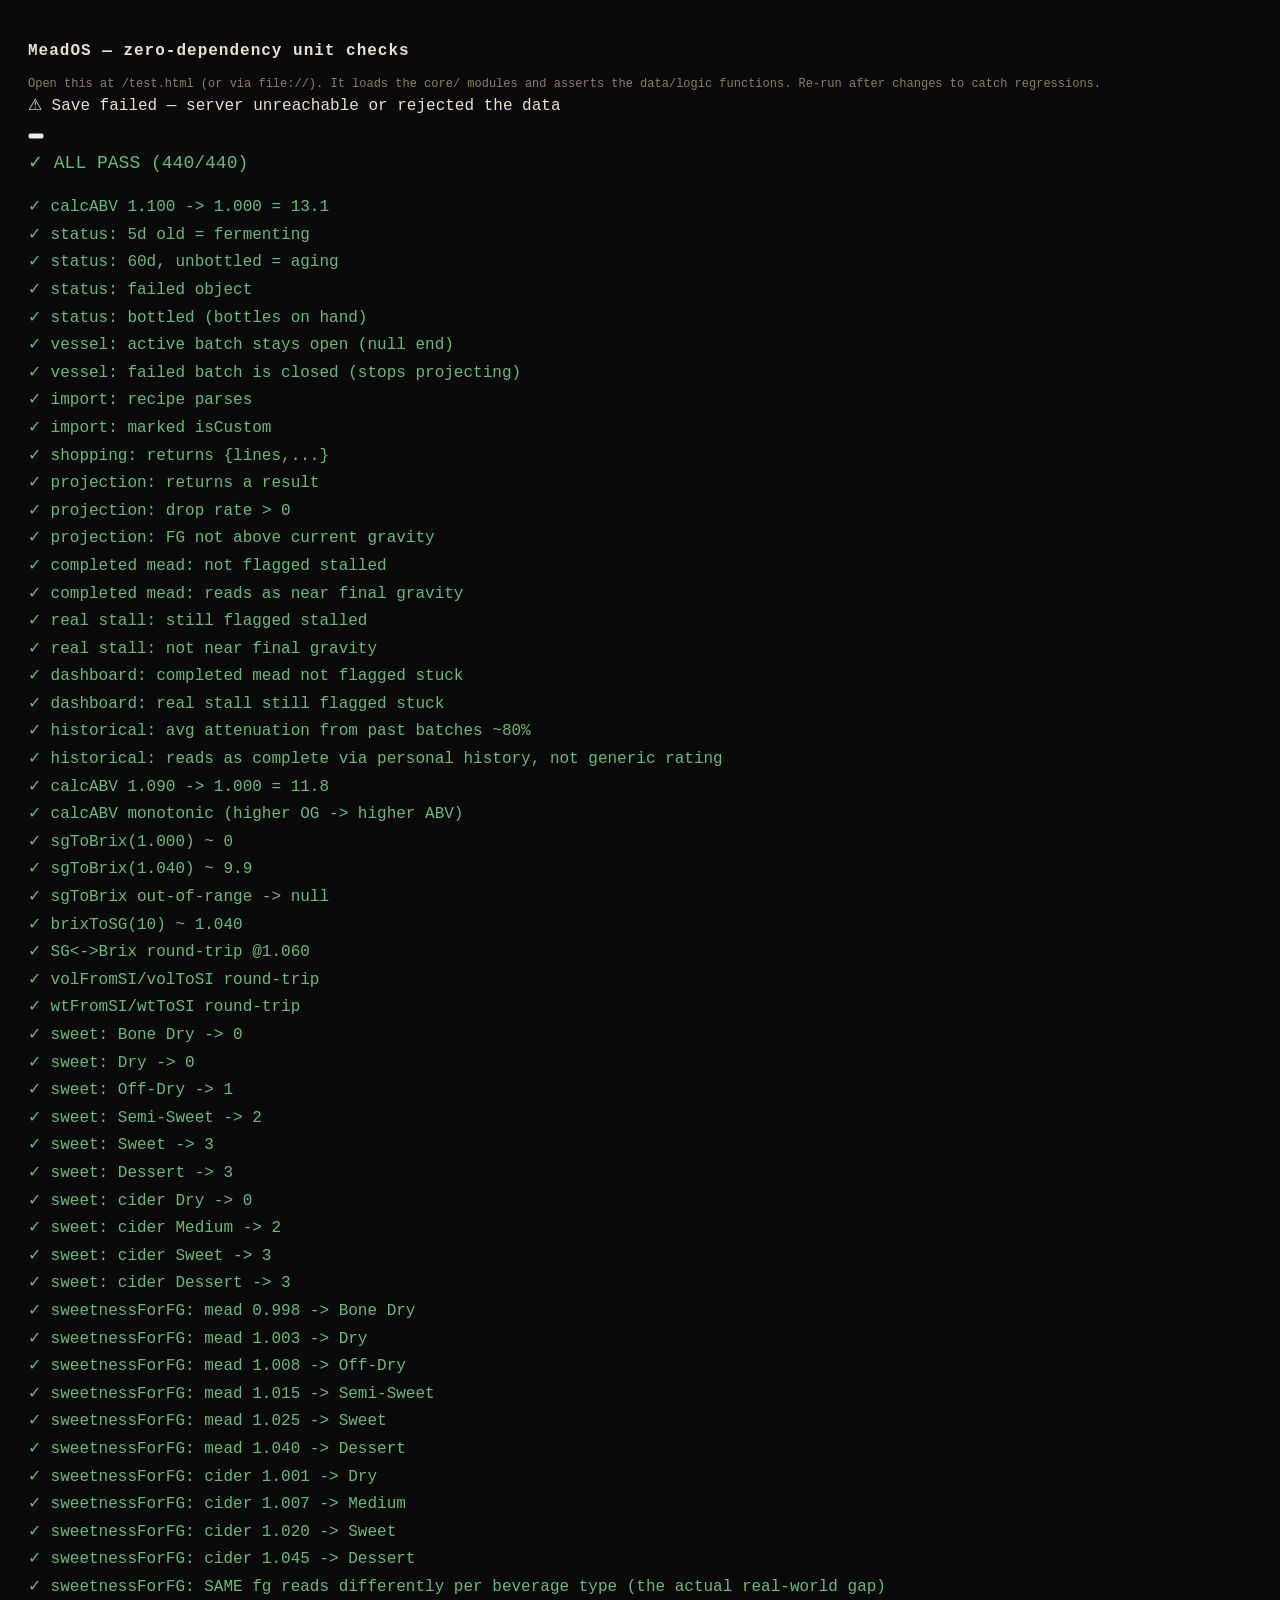
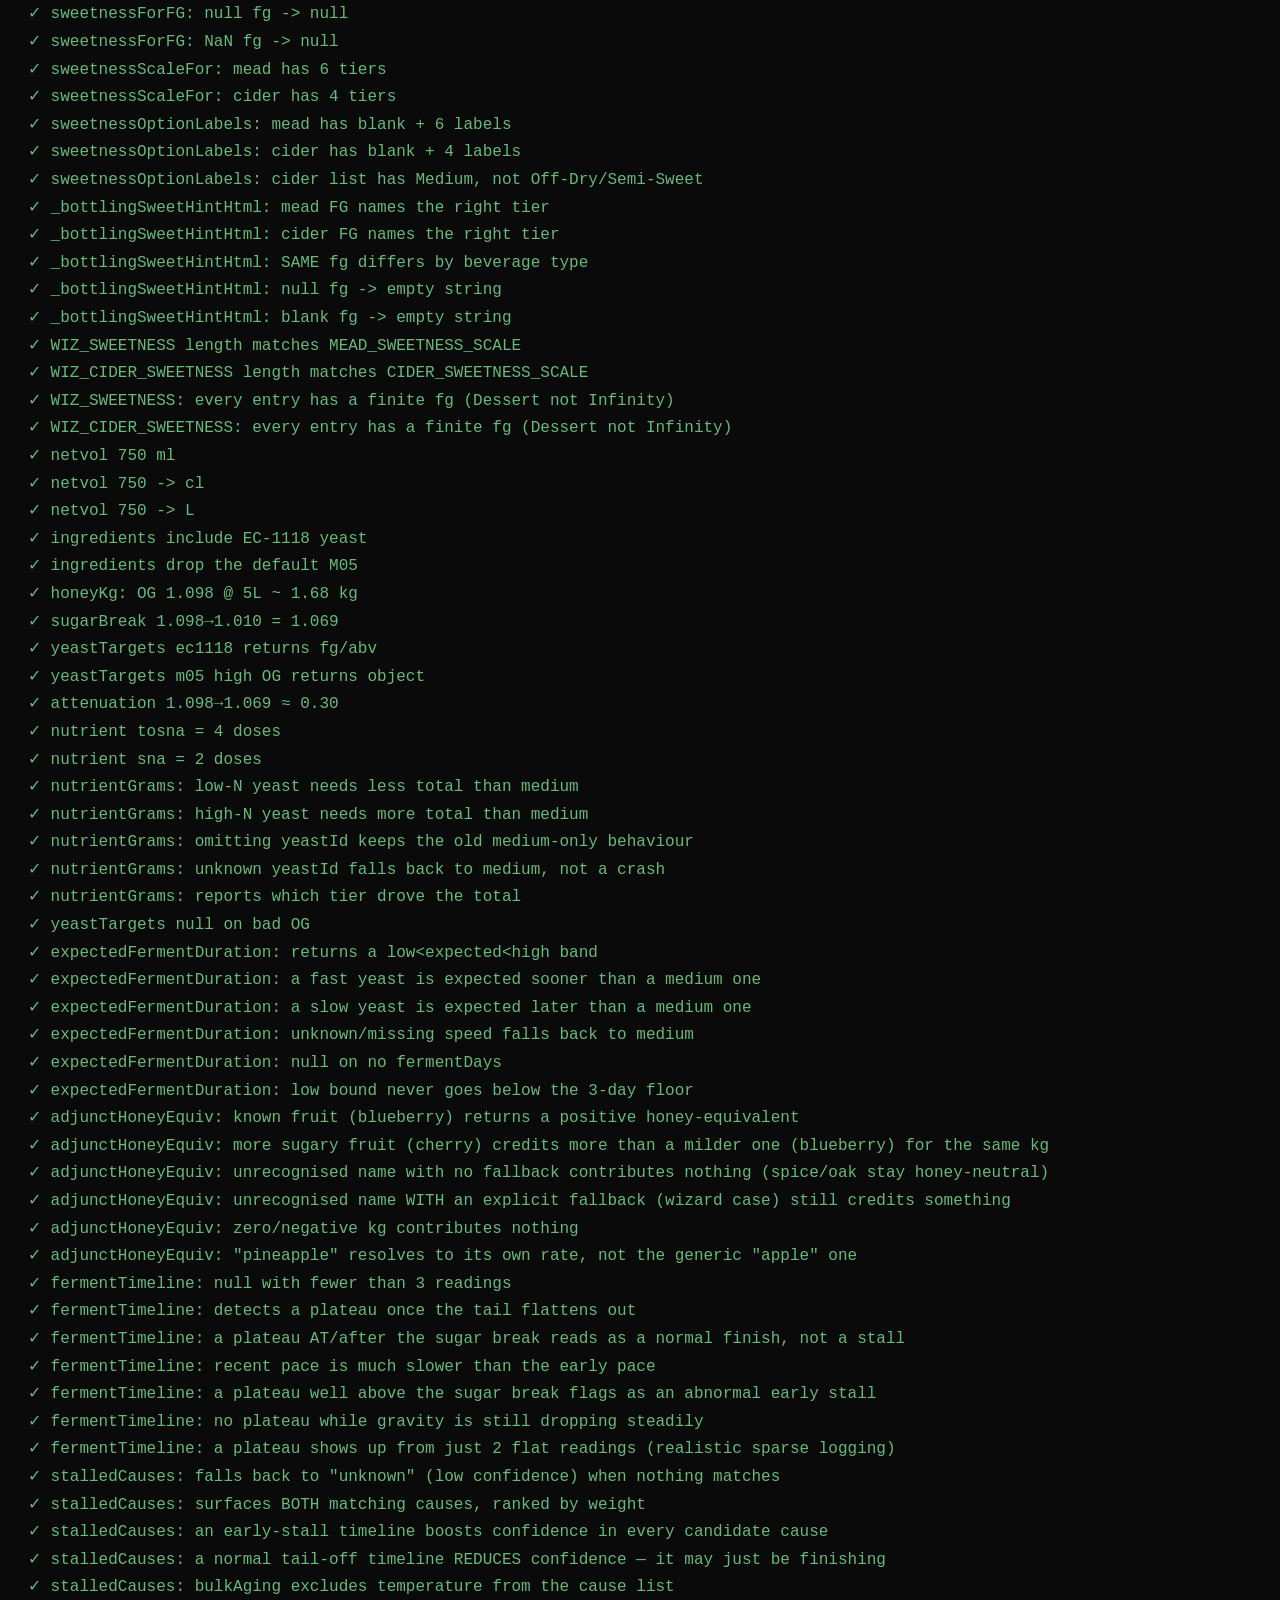
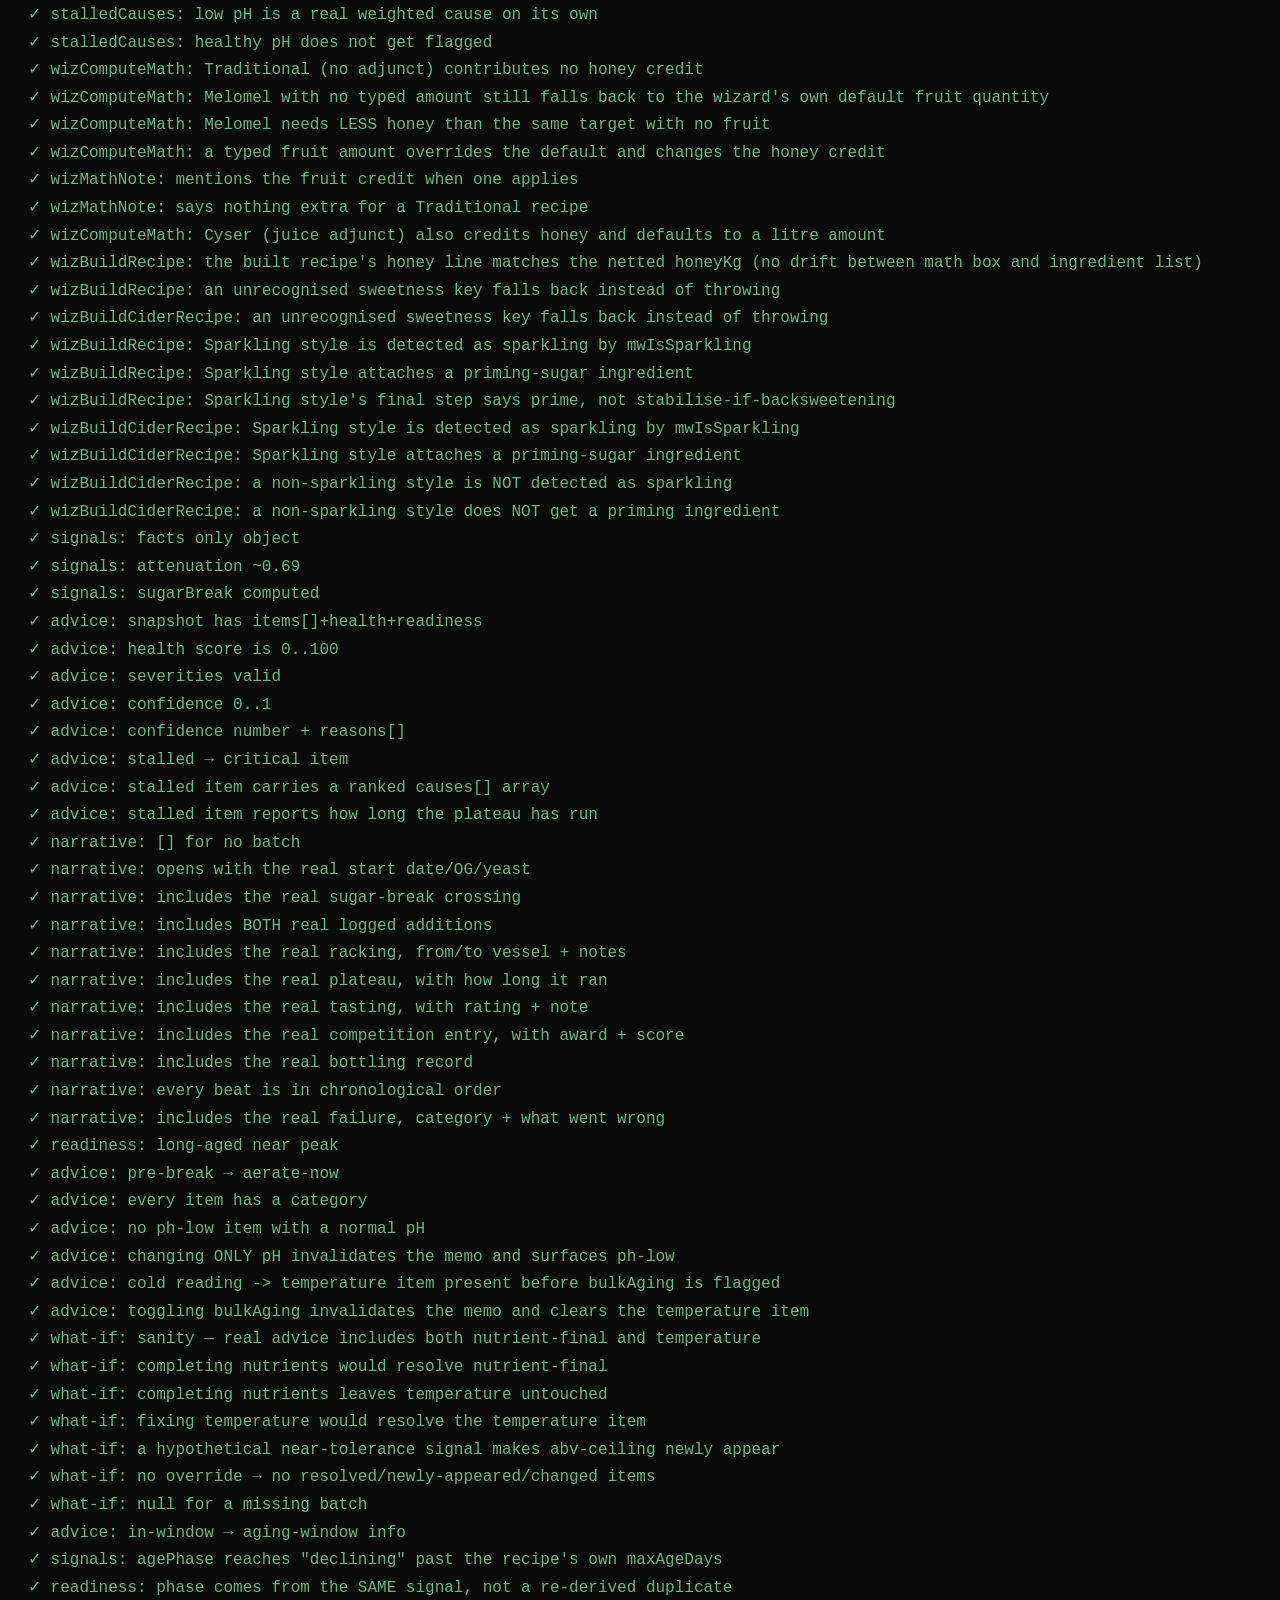
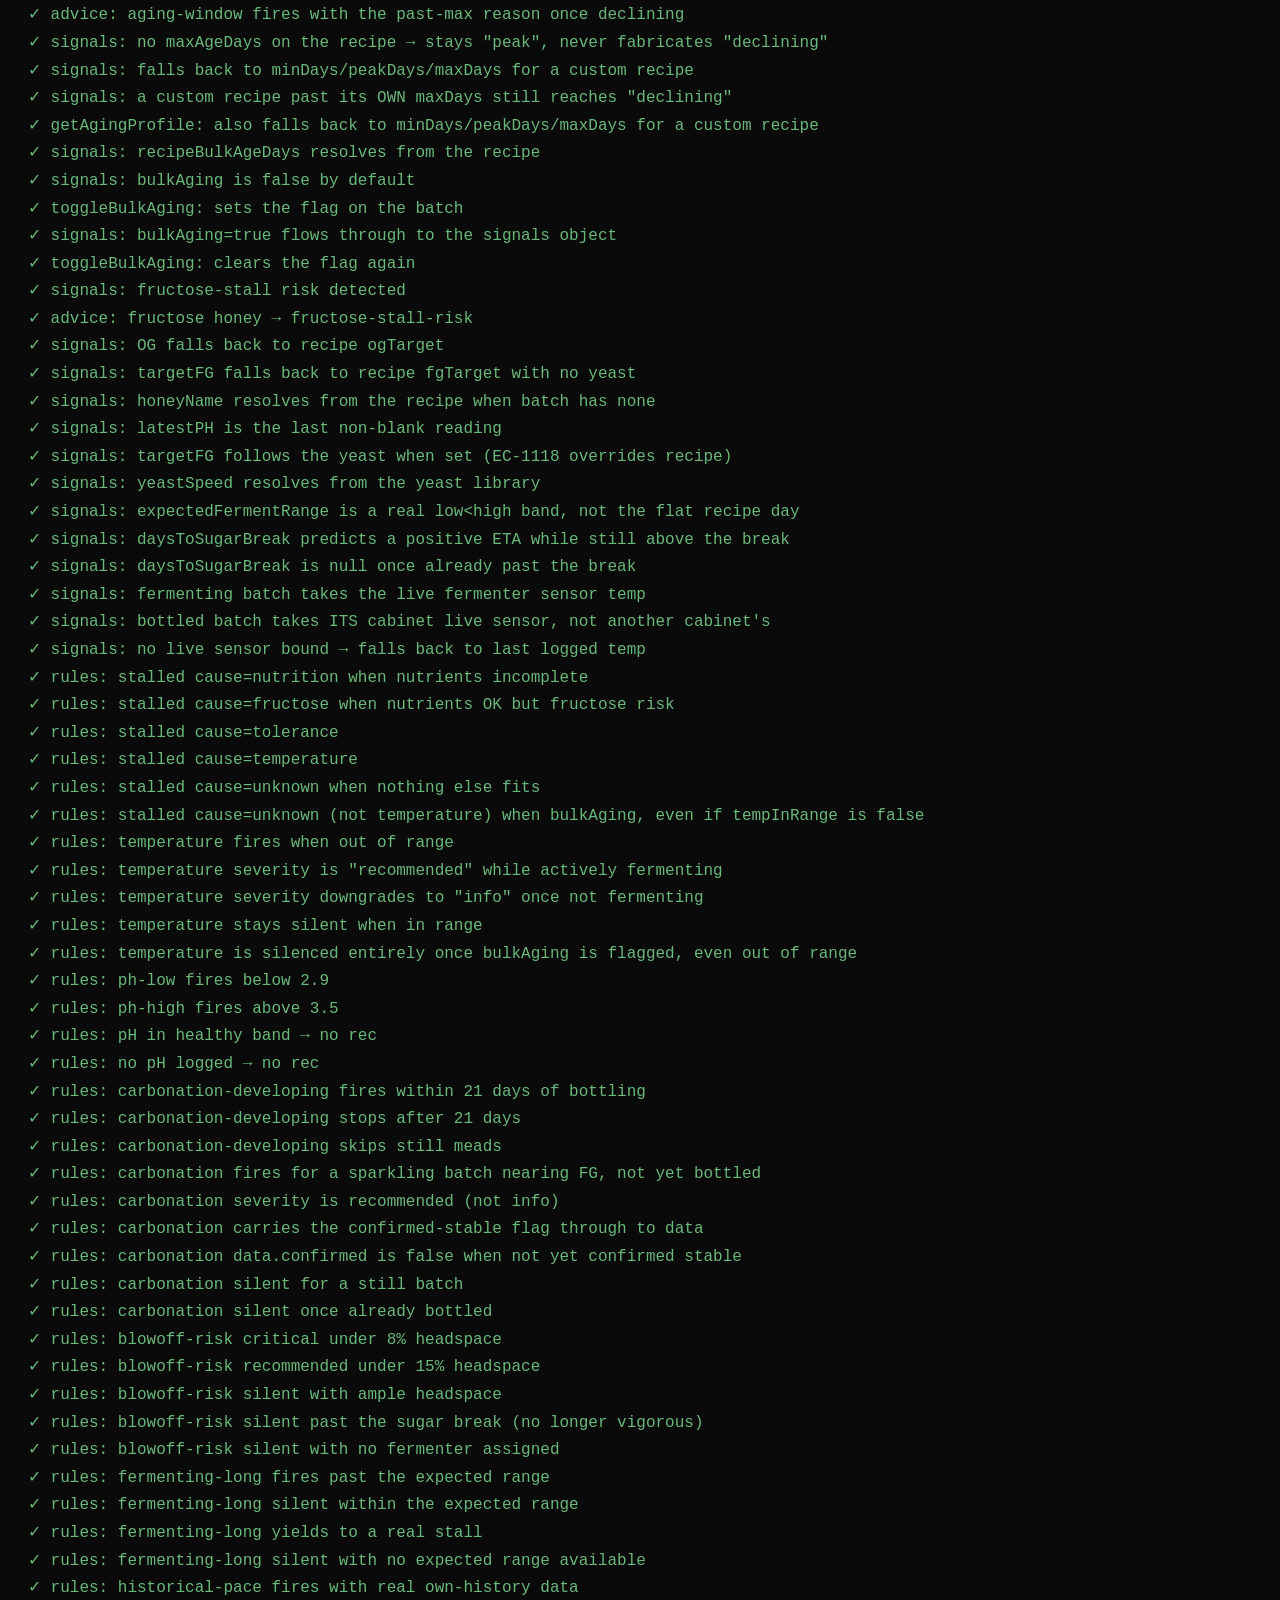
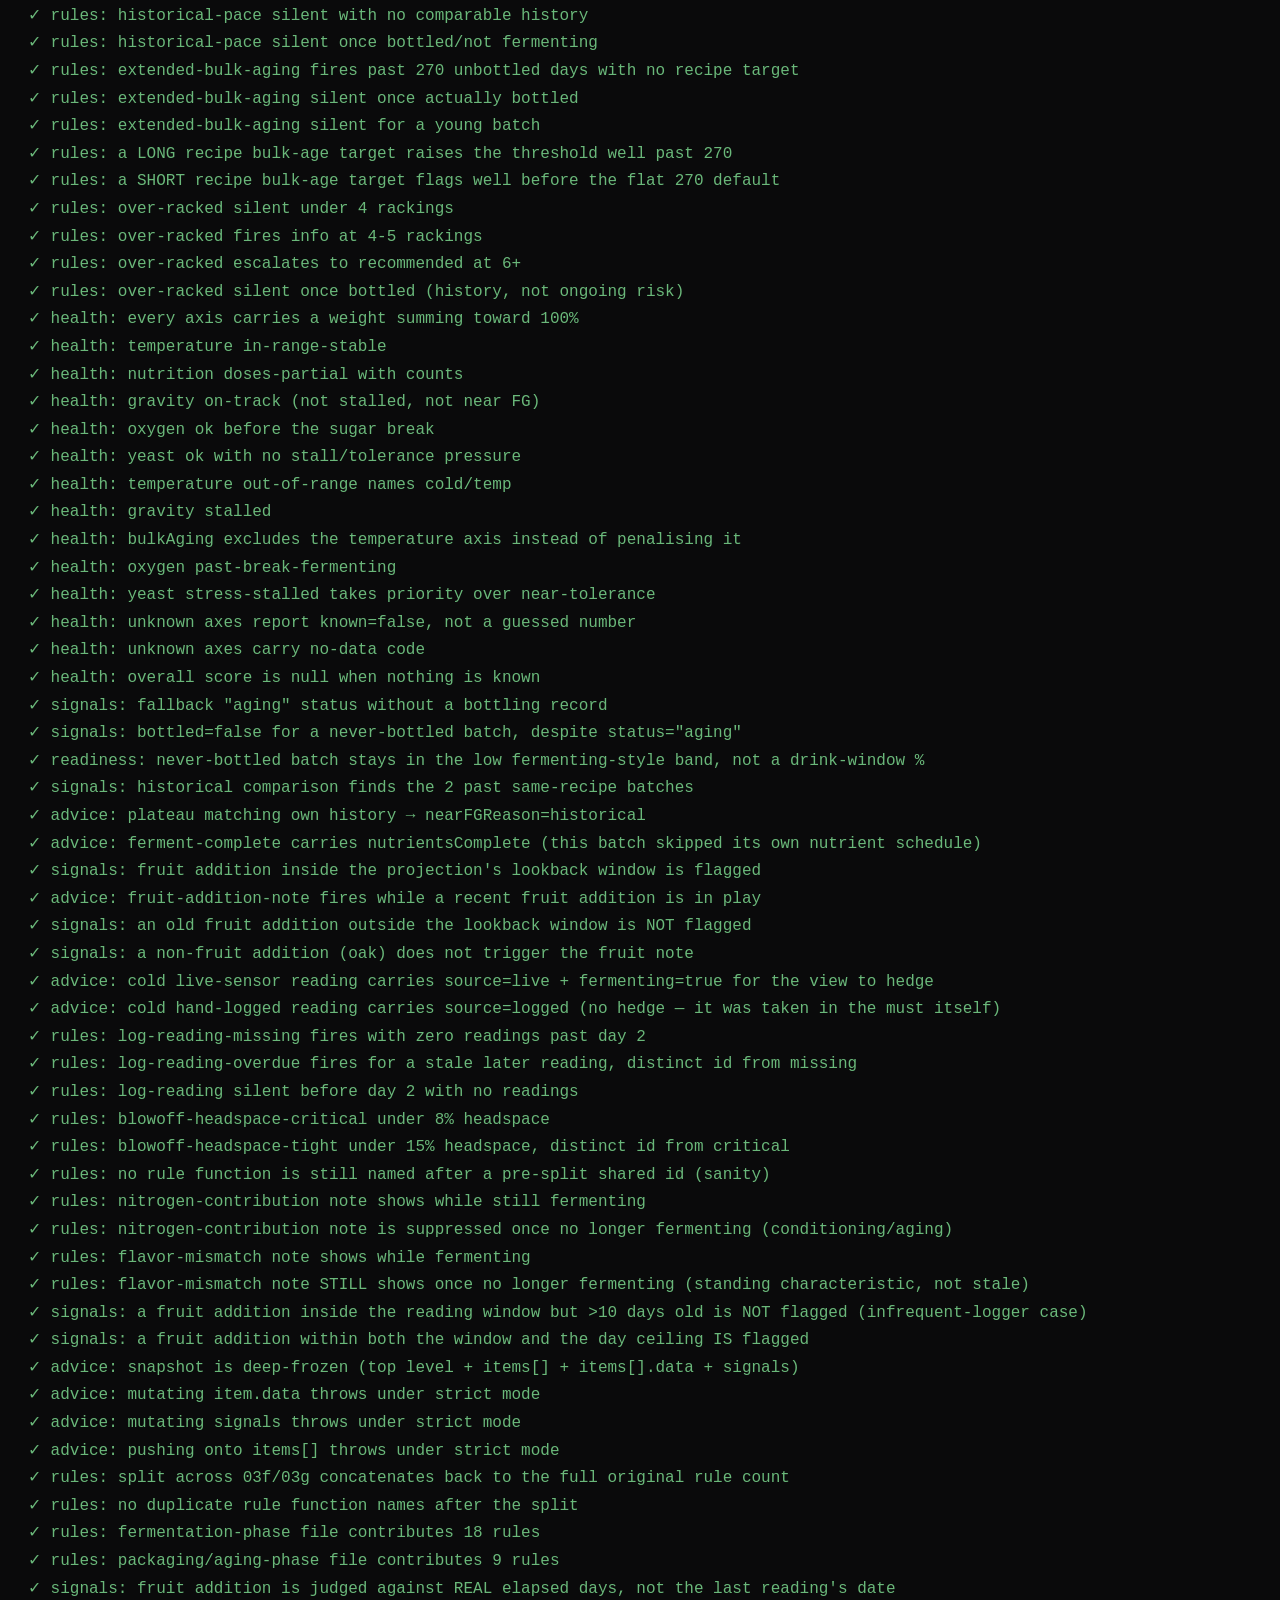
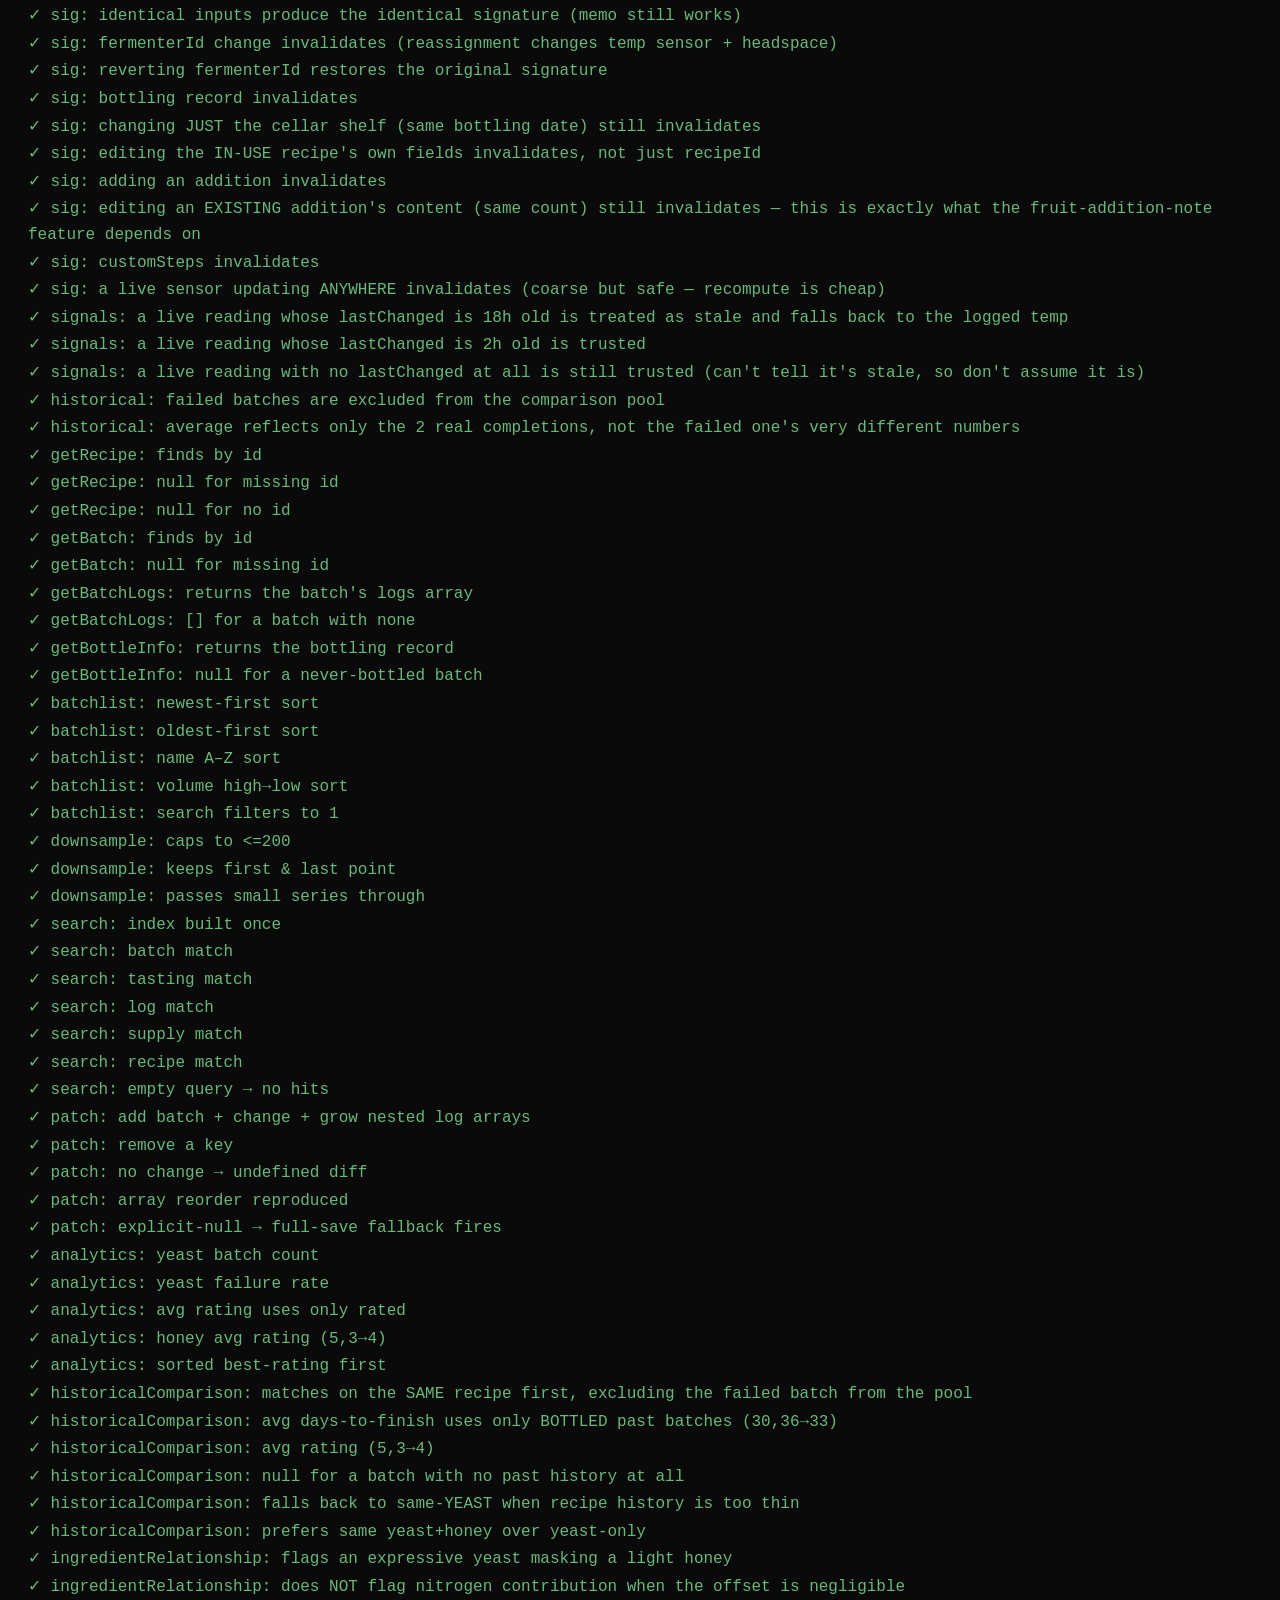
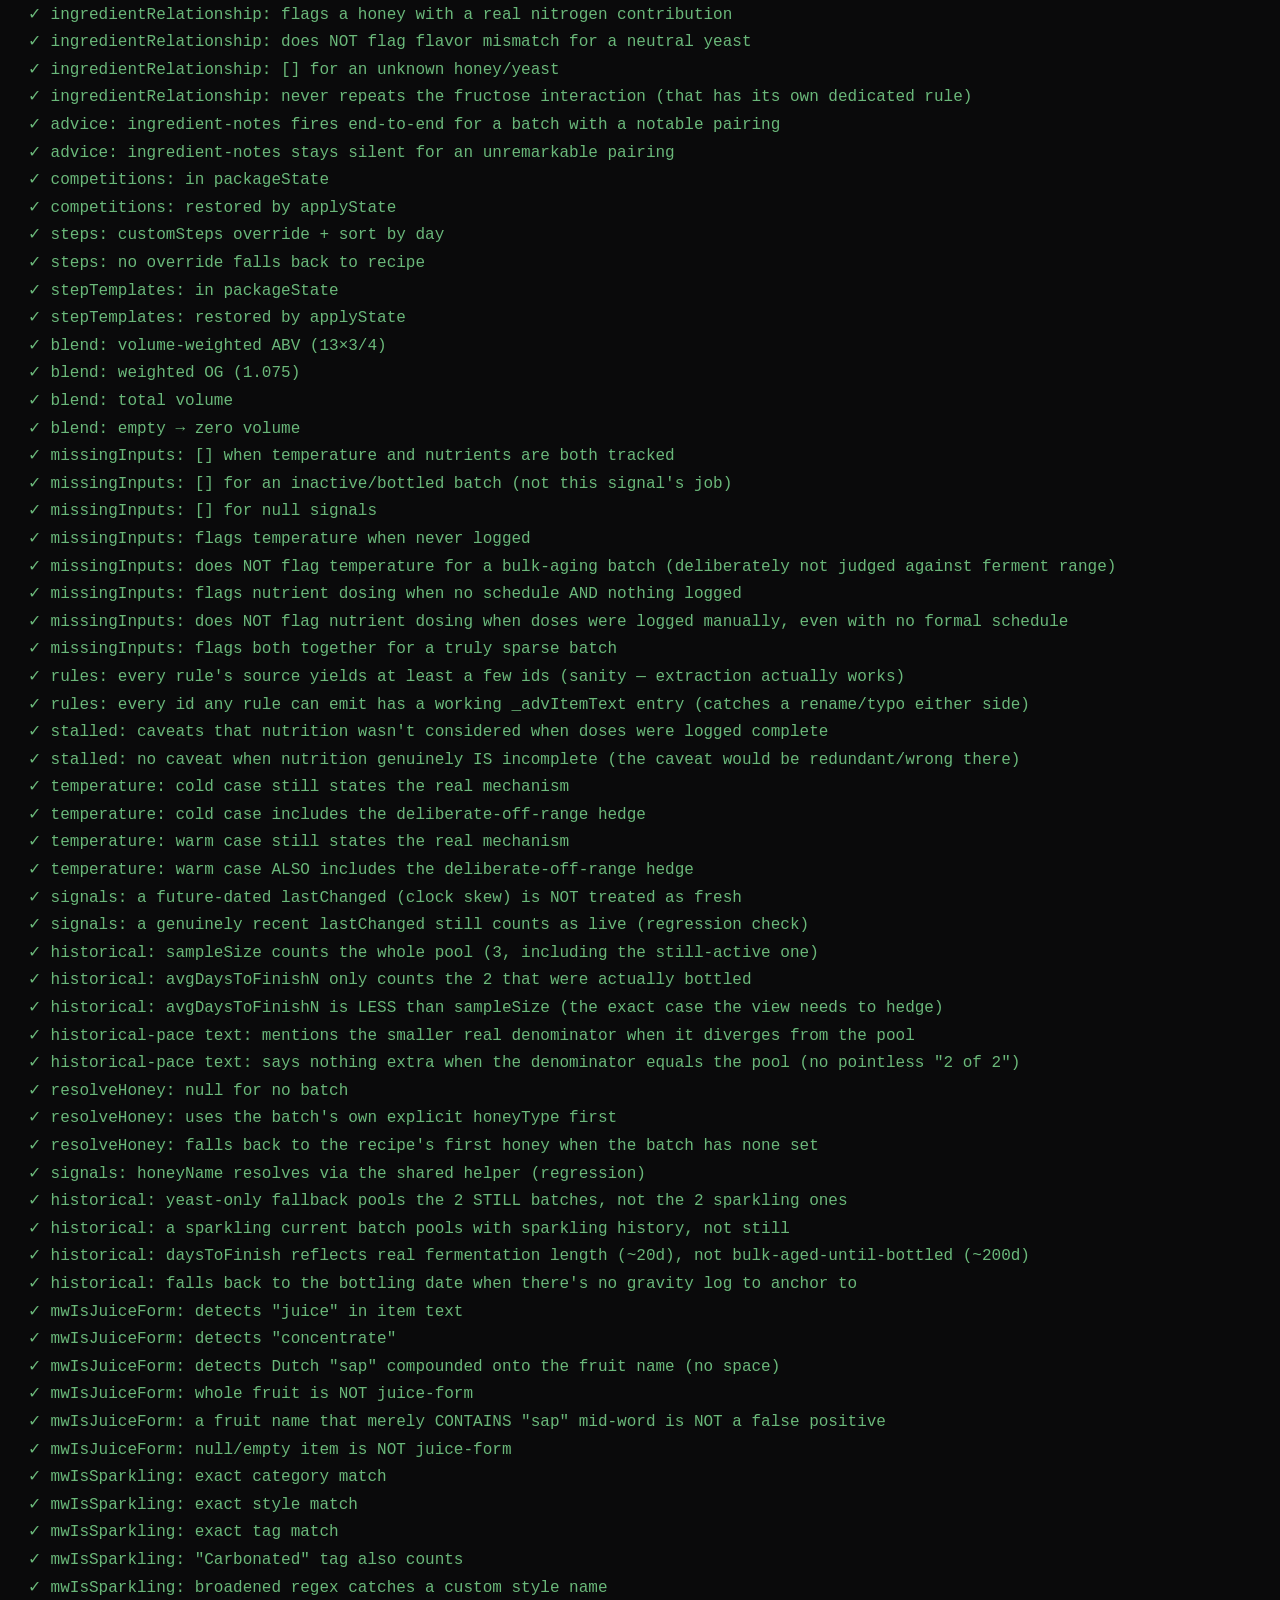
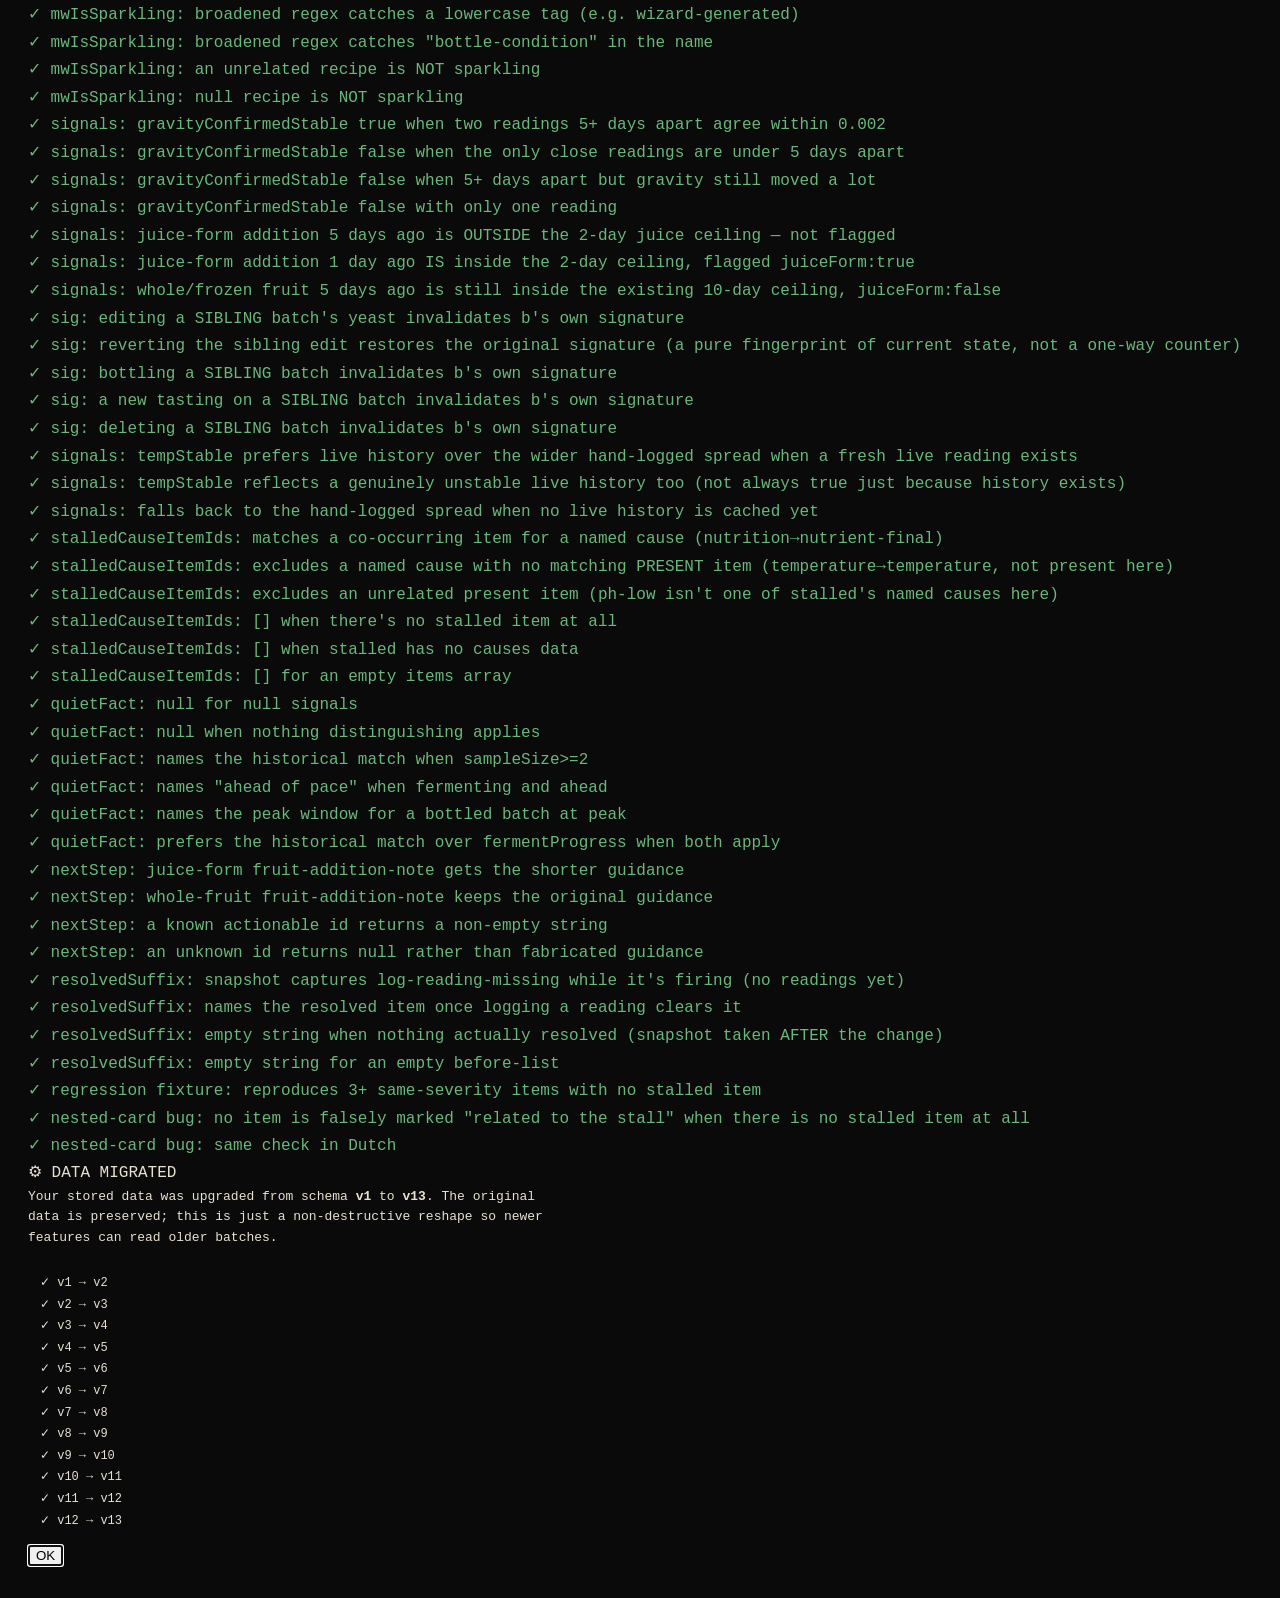
==== test.html @ 93ffce11 "2026-07-13: wording calibration, sweetness-scale rebuild, batch-info integration, sparkling safety F" ====
<!doctype html>
<html lang="en">
<head>
<meta charset="utf-8">
<title>MeadOS — unit checks</title>
<style>
  body{font-family:'JetBrains Mono',monospace;background:#0a0a0b;color:#e8e0d0;padding:20px;line-height:1.6}
  h1{font-size:16px;letter-spacing:1px}
  .pass{color:#6ab87a}
  .fail{color:#c05050;font-weight:bold}
  #summary{font-size:18px;margin:4px 0 16px}
  .muted{color:#8a7d66;font-size:12px}
  #results div{padding:1px 0}
</style>
</head>
<body>
<h1>MeadOS — zero-dependency unit checks</h1>
<div class="muted">Open this at <code>/test.html</code> (or via file://). It loads the <code>core/</code> modules and asserts the data/logic functions. Re-run after changes to catch regressions.</div>

<!-- Minimal DOM skeleton so app.js init()/renderMain() don't crash on load. -->
<div id="app" style="display:none">
  <div id="topbar"><div id="topbar-crest"></div><div id="topbar-date"></div><div id="sync-badge"></div></div>
  <div id="sidebar"><div id="sidebar-batches"></div></div>
  <div id="main"></div>
</div>
<div id="toast"></div>
<button id="quick-log-fab"></button>

<div id="summary"></div>
<div id="results"></div>

<!-- The app is served as ordered modules under core/ (the old /app.js bundle is gone). -->
<script src="/chart.umd.js"></script>
<script src="/core/data/data-libraries.js"></script>
<script src="/core/data/data-recipes.js"></script>
<script src="/core/data/data-recipes-nl.js"></script>
<script src="/core/data/data-libraries-nl.js"></script>
<script src="/core/data/data-recipe-steps-nl.js"></script>
<script src="/core/data/data-recipe-ingredients-nl.js"></script>
<script src="/core/data/data-yeast-nl.js"></script>
<script src="/core/data/data-nutrient-nl.js"></script>
<script src="/core/data/data-honeyfit-nl.js"></script>
<script src="/core/data/data-recipe-guide-nl.js"></script>
<script src="/core/data/data-honeydetail-nl.js"></script>
<script src="/core/state/01-state.js"></script>
<script src="/core/state/i18n.js"></script>
<script src="/core/domain/02-honey-domain.js"></script>
<script src="/core/domain/03-brew-domain.js"></script>
<script src="/core/domain/03d-mead-model.js"></script>
<script src="/core/domain/03e-advisor.js"></script>
<script src="/core/domain/03f-advisor-rules-fermentation.js"></script>
<script src="/core/domain/03g-advisor-rules-packaging.js"></script>
<script src="/core/sync/04-server-ha.js"></script>
<script src="/core/domain/04b-bottle-helpers.js"></script>
<script src="/core/state/05-utils-nav.js"></script>
<script src="/core/views/06-views-batch.js"></script>
<script src="/core/views/07-views-recipe.js"></script>
<script src="/core/tools/08-tools.js"></script>
<script src="/core/tools/08-guide-scanner.js"></script>
<script src="/core/tools/08-search.js"></script>
<script src="/core/tools/08-record-pdf.js"></script>
<script src="/core/tools/08-beerxml.js"></script>
<script src="/core/tools/08-rehydration.js"></script>
<script src="/core/views/09-views-library.js"></script>
<script src="/core/views/10-cellar.js"></script>
<script src="/core/labels/10b-labels-print.js"></script>
<script src="/core/views/10c-compare.js"></script>
<script src="/core/views/10d-supplies.js"></script>
<script src="/core/views/10e-cellar-misc.js"></script>
<script src="/core/features/11-alerts.js"></script>
<script src="/core/features/11-schedule.js"></script>
<script src="/core/views/11-year-review.js"></script>
<script src="/core/features/11-recipe-designer.js"></script>
<script src="/core/features/11-tasting-exports.js"></script>
<script src="/core/features/11-ha-additions-temp.js"></script>
<script src="/core/views/12-troubleshoot.js"></script>
<script src="/core/views/12-troubleshoot-nl.js"></script>
<script src="/core/views/12-offflavor-nl.js"></script>
<script src="/core/views/12-insights.js"></script>
<script src="/core/views/12-advisor.js"></script>
<script src="/core/features/12-tasting-analysis.js"></script>
<script src="/core/features/12-records.js"></script>
<script src="/core/tools/12-blending-yeast.js"></script>
<script src="/core/features/12-gift-bottling.js"></script>
<script src="/core/labels/13-label-designer.js"></script>
<script src="/core/share/13-media-ha-ws.js"></script>
<script src="/core/labels/13-image-upload.js"></script>
<script src="/core/labels/13-misc-modals.js"></script>
<script src="/core/share/13-share.js"></script>
<script src="/core/labels/13-exports.js"></script>
<script src="/core/labels/13b-label-studio.js"></script>
<script src="/core/boot/14-schema.js"></script>
<script src="/core/boot/14-storage-budget.js"></script>
<script src="/core/boot/14-modals.js"></script>
<script src="/core/boot/14-bootstrap.js"></script>
<script>
(function(){
  var out=document.getElementById('results'), pass=0, fail=0;
  function isoAgo(n){return new Date(Date.now()-n*86400000).toISOString().slice(0,10);}
  function line(text,good,detail){
    var d=document.createElement('div');
    d.className=good?'pass':'fail';
    d.textContent=(good?'✓ ':'✗ ')+text+(good?'':'  — '+(detail||''));
    out.appendChild(d); good?pass++:fail++;
  }
  function ok(name,cond,detail){ line(name,!!cond,detail); }
  function eq(name,actual,expected){ line(name,actual===expected,'got '+JSON.stringify(actual)+', expected '+JSON.stringify(expected)); }

  // Known starting state (init()'s async loadData hasn't resolved yet, but we
  // reset explicitly so tests are deterministic regardless).
  APP.recipes=BUILTIN_RECIPES();
  APP.batches=[]; APP.logs={}; APP.bottling={}; APP.tastings={};
  APP.plannedBatches=[]; APP.supplies=[]; APP.celebrated={};

  // calcABV
  eq('calcABV 1.100 -> 1.000 = 13.1', calcABV(1.100,1.000), '13.1');

  // getBatchStatus lifecycle
  eq('status: 5d old = fermenting', getBatchStatus({id:'s1',startDate:isoAgo(5)}), 'fermenting');
  eq('status: 60d, unbottled = aging', getBatchStatus({id:'s2',startDate:isoAgo(60)}), 'aging');
  eq('status: failed object', getBatchStatus({id:'s4',failed:{category:'stuck'}}), 'failed');
  (function(){
    var b={id:'s3',startDate:isoAgo(100)};
    APP.bottling.s3={date:isoAgo(30),bottleCount:6,countsAtBottling:{750:6},locations:{cellar:{750:6}},fg:1.0};
    eq('status: bottled (bottles on hand)', getBatchStatus(b), 'bottled');
    delete APP.bottling.s3;
  })();

  // getBatchVesselHistory — the session regression (failed batches must close)
  (function(){
    APP.recipes=[{id:'r1',fermentDays:30}]; APP.bottling={}; APP.logs={};
    var active={id:'a1',recipeId:'r1',startDate:isoAgo(10),fermenterId:'f1'};
    var h=getBatchVesselHistory(active);
    eq('vessel: active batch stays open (null end)', h[h.length-1].endDate, null);
    var failed={id:'a2',recipeId:'r1',startDate:isoAgo(40),fermenterId:'f1',failed:{category:'stuck'}};
    APP.logs.a2=[{date:isoAgo(20),gravity:1.02}];
    var h2=getBatchVesselHistory(failed);
    ok('vessel: failed batch is closed (stops projecting)', h2[h2.length-1].endDate!=null, 'endDate='+h2[h2.length-1].endDate);
    APP.recipes=BUILTIN_RECIPES();
  })();

  // beerXMLToRecipe marks imports as custom (so they're deletable)
  (function(){
    var xml='<?xml version="1.0"?><RECIPES><RECIPE><NAME>T</NAME><TYPE>Mead</TYPE><OG>1.090</OG><FG>1.000</FG><BATCH_SIZE>5</BATCH_SIZE></RECIPE></RECIPES>';
    var r=beerXMLToRecipe(xml);
    ok('import: recipe parses', !!r, 'got null');
    ok('import: marked isCustom', !!(r&&r.isCustom));
  })();

  // computeShoppingNeeds smoke test
  (function(){
    var s=computeShoppingNeeds();
    ok('shopping: returns {lines,...}', s && typeof s==='object' && Array.isArray(s.lines));
  })();

  // projectFermentation from a descending gravity series
  (function(){
    APP.recipes=[{id:'r1',fgTarget:1.000,fermentDays:30}];
    var b={id:'p1',recipeId:'r1',startDate:isoAgo(10),og:1.100};
    APP.logs={p1:[{date:isoAgo(10),gravity:1.100},{date:isoAgo(5),gravity:1.050},{date:isoAgo(0),gravity:1.020}]};
    var p=projectFermentation(b);
    ok('projection: returns a result', !!p);
    ok('projection: drop rate > 0', p && p.ratePerDay>0, p?('rate='+p.ratePerDay):'null');
    ok('projection: FG not above current gravity', p && p.estFG<=1.020+1e-9, p?('estFG='+p.estFG):'null');
    APP.recipes=BUILTIN_RECIPES();
  })();

  // projectFermentation: a completed traditional mead (OG 1.120, M05) that
  // plateaus at 1.011 — above the naive recipe target, but well past the
  // sugar break — must read as done, not stalled (the ChatGPT false-positive
  // report this fixes: honey/yeast non-fermentables leave FG above the
  // calculated target even on a healthy, finished ferment).
  (function(){
    var b={id:'tm1',recipeId:null,startDate:isoAgo(18),og:1.120,yeast:'m05'};
    APP.logs={tm1:[
      {date:isoAgo(18),gravity:1.120},{date:isoAgo(12),gravity:1.070},{date:isoAgo(9),gravity:1.030},
      {date:isoAgo(6),gravity:1.011},{date:isoAgo(4),gravity:1.011},{date:isoAgo(2),gravity:1.011},{date:isoAgo(0),gravity:1.011}
    ]};
    var p=projectFermentation(b);
    ok('completed mead: not flagged stalled', p&&p.stalled===false, JSON.stringify(p));
    ok('completed mead: reads as near final gravity', p&&p.nearFG===true, JSON.stringify(p));
    delete APP.logs.tm1;
  })();

  // projectFermentation: a genuine early stall (plateaus BEFORE the sugar
  // break) must still be flagged — the fix above must not blunt real stalls.
  (function(){
    var b={id:'st1',recipeId:null,startDate:isoAgo(20),og:1.100,yeast:'m05'};
    APP.logs={st1:[
      {date:isoAgo(20),gravity:1.100},{date:isoAgo(14),gravity:1.085},{date:isoAgo(10),gravity:1.070},
      {date:isoAgo(7),gravity:1.070},{date:isoAgo(4),gravity:1.070},{date:isoAgo(0),gravity:1.070}
    ]};
    var p=projectFermentation(b);
    ok('real stall: still flagged stalled', p&&p.stalled===true, JSON.stringify(p));
    ok('real stall: not near final gravity', p&&p.nearFG===false, JSON.stringify(p));
    delete APP.logs.st1;
  })();

  // detectStuckFermentations (dashboard alert): must reuse the same fixed
  // signal, not its own flat recipe.fgTarget check — this was a 4th
  // independent copy of the same false-positive bug, live on the highest-
  // traffic page in the app (the dashboard shows it before anything else).
  (function(){
    APP.recipes=[{id:'rDash',fgTarget:1.000,fermentDays:30}];
    var completedMead={id:'dash1',recipeId:null,startDate:isoAgo(18),og:1.120,yeast:'m05'};
    var realStall={id:'dash2',recipeId:null,startDate:isoAgo(20),og:1.100,yeast:'m05'};
    APP.batches=[completedMead,realStall];
    APP.logs={
      dash1:[{date:isoAgo(18),gravity:1.120},{date:isoAgo(12),gravity:1.070},{date:isoAgo(9),gravity:1.030},
        {date:isoAgo(6),gravity:1.011},{date:isoAgo(4),gravity:1.011},{date:isoAgo(2),gravity:1.011},{date:isoAgo(0),gravity:1.011}],
      dash2:[{date:isoAgo(20),gravity:1.100},{date:isoAgo(14),gravity:1.085},{date:isoAgo(10),gravity:1.070},
        {date:isoAgo(7),gravity:1.070},{date:isoAgo(4),gravity:1.070},{date:isoAgo(0),gravity:1.070}]
    };
    var stuck=detectStuckFermentations();
    ok('dashboard: completed mead not flagged stuck', !stuck.some(function(s){return s.batch.id==='dash1';}), JSON.stringify(stuck.map(function(s){return s.batch.id;})));
    ok('dashboard: real stall still flagged stuck', stuck.some(function(s){return s.batch.id==='dash2';}), JSON.stringify(stuck.map(function(s){return s.batch.id;})));
    APP.batches=[]; APP.logs={}; APP.recipes=BUILTIN_RECIPES();
  })();

  // projectFermentation: personal history (mwHistoricalComparison) can call a
  // batch "complete" even when it's further from the yeast's RATED attenuation
  // than the generic 10pp margin allows — because this brewer's own past
  // batches on this exact yeast+recipe genuinely finish there. EC-1118 is
  // rated 95%; two past batches on it both finished at 80% attenuation (a real
  // process/honey ceiling, e.g. a low-fermentability honey) — the current
  // batch plateaus at ~79%, which the generic rating-based margin (needs
  // >=85%) would call "still going", but personal history (needs >=75%)
  // correctly reads as done.
  (function(){
    APP.recipes=[{id:'rHist',fgTarget:1.000,fermentDays:30}];
    var past1={id:'hist1',recipeId:'rHist',startDate:isoAgo(200),og:1.100,yeast:'ec1118'};
    var past2={id:'hist2',recipeId:'rHist',startDate:isoAgo(150),og:1.100,yeast:'ec1118'};
    var current={id:'hist3',recipeId:'rHist',startDate:isoAgo(20),og:1.100,yeast:'ec1118'};
    APP.batches=[past1,past2,current];
    APP.bottling={hist1:{date:isoAgo(170),fg:1.020},hist2:{date:isoAgo(120),fg:1.020}};
    APP.logs={
      hist3:[{date:isoAgo(20),gravity:1.100},{date:isoAgo(14),gravity:1.050},{date:isoAgo(10),gravity:1.021},
        {date:isoAgo(7),gravity:1.021},{date:isoAgo(4),gravity:1.021},{date:isoAgo(0),gravity:1.021}]
    };
    var hist=mwHistoricalComparison(current);
    ok('historical: avg attenuation from past batches ~80%', hist&&Math.abs(hist.avgAttenuation-80)<1, JSON.stringify(hist));
    var p=projectFermentation(current);
    ok('historical: reads as complete via personal history, not generic rating', p&&p.nearFG===true&&p.stalled===false, JSON.stringify(p));
    APP.batches=[]; APP.logs={}; APP.bottling={}; APP.recipes=BUILTIN_RECIPES();
  })();

  // ---- calculators / conversions (pure logic) ----
  eq('calcABV 1.090 -> 1.000 = 11.8', calcABV(1.090,1.000), '11.8');
  ok('calcABV monotonic (higher OG -> higher ABV)', parseFloat(calcABV(1.120,1.000))>parseFloat(calcABV(1.090,1.000)));

  // SG <-> Brix
  (function(){
    ok('sgToBrix(1.000) ~ 0', Math.abs(sgToBrix(1.000))<0.1, 'got '+sgToBrix(1.000));
    ok('sgToBrix(1.040) ~ 9.9', Math.abs(sgToBrix(1.040)-9.9)<0.5, 'got '+sgToBrix(1.040));
    ok('sgToBrix out-of-range -> null', sgToBrix(0.5)===null);
    ok('brixToSG(10) ~ 1.040', Math.abs(brixToSG(10)-1.040)<0.002, 'got '+brixToSG(10));
    ok('SG<->Brix round-trip @1.060', Math.abs(brixToSG(sgToBrix(1.060))-1.060)<0.002, 'got '+brixToSG(sgToBrix(1.060)));
  })();

  // Unit conversions (pure SI helpers)
  ok('volFromSI/volToSI round-trip', Math.abs(volToSI(volFromSI(5))-5)<1e-9);
  ok('wtFromSI/wtToSI round-trip', Math.abs(wtToSI(wtFromSI(1.5))-1.5)<1e-9);

  // studioSweetIndex — bottling sweetness -> 4-point Dry..Sweet meter
  eq('sweet: Bone Dry -> 0', studioSweetIndex('Bone Dry'), 0);
  eq('sweet: Dry -> 0', studioSweetIndex('Dry'), 0);
  eq('sweet: Off-Dry -> 1', studioSweetIndex('Off-Dry'), 1);
  eq('sweet: Semi-Sweet -> 2', studioSweetIndex('Semi-Sweet'), 2);
  eq('sweet: Sweet -> 3', studioSweetIndex('Sweet'), 3);
  eq('sweet: Dessert -> 3', studioSweetIndex('Dessert'), 3);
  // Cider's own label set maps through the same regex-based dial with no code change
  eq('sweet: cider Dry -> 0', studioSweetIndex('Dry'), 0);
  eq('sweet: cider Medium -> 2', studioSweetIndex('Medium'), 2);
  eq('sweet: cider Sweet -> 3', studioSweetIndex('Sweet'), 3);
  eq('sweet: cider Dessert -> 3', studioSweetIndex('Dessert'), 3);

  // sweetnessForFG / sweetnessScaleFor — the canonical mead/cider FG->label scale
  eq('sweetnessForFG: mead 0.998 -> Bone Dry', (sweetnessForFG(0.998,'mead')||{}).label, 'Bone Dry');
  eq('sweetnessForFG: mead 1.003 -> Dry', (sweetnessForFG(1.003,'mead')||{}).label, 'Dry');
  eq('sweetnessForFG: mead 1.008 -> Off-Dry', (sweetnessForFG(1.008,'mead')||{}).label, 'Off-Dry');
  eq('sweetnessForFG: mead 1.015 -> Semi-Sweet', (sweetnessForFG(1.015,'mead')||{}).label, 'Semi-Sweet');
  eq('sweetnessForFG: mead 1.025 -> Sweet', (sweetnessForFG(1.025,'mead')||{}).label, 'Sweet');
  eq('sweetnessForFG: mead 1.040 -> Dessert', (sweetnessForFG(1.040,'mead')||{}).label, 'Dessert');
  eq('sweetnessForFG: cider 1.001 -> Dry', (sweetnessForFG(1.001,'cider')||{}).label, 'Dry');
  eq('sweetnessForFG: cider 1.007 -> Medium', (sweetnessForFG(1.007,'cider')||{}).label, 'Medium');
  eq('sweetnessForFG: cider 1.020 -> Sweet', (sweetnessForFG(1.020,'cider')||{}).label, 'Sweet');
  eq('sweetnessForFG: cider 1.045 -> Dessert', (sweetnessForFG(1.045,'cider')||{}).label, 'Dessert');
  eq('sweetnessForFG: SAME fg reads differently per beverage type (the actual real-world gap)',
    (sweetnessForFG(1.015,'mead')||{}).label+' vs '+(sweetnessForFG(1.015,'cider')||{}).label, 'Semi-Sweet vs Sweet');
  ok('sweetnessForFG: null fg -> null', sweetnessForFG(null,'mead')===null);
  ok('sweetnessForFG: NaN fg -> null', sweetnessForFG(NaN,'mead')===null);
  eq('sweetnessScaleFor: mead has 6 tiers', sweetnessScaleFor('mead').length, 6);
  eq('sweetnessScaleFor: cider has 4 tiers', sweetnessScaleFor('cider').length, 4);
  eq('sweetnessOptionLabels: mead has blank + 6 labels', sweetnessOptionLabels('mead').length, 7);
  eq('sweetnessOptionLabels: cider has blank + 4 labels', sweetnessOptionLabels('cider').length, 5);
  ok('sweetnessOptionLabels: cider list has Medium, not Off-Dry/Semi-Sweet', sweetnessOptionLabels('cider').indexOf('Medium')>=0 && sweetnessOptionLabels('cider').indexOf('Off-Dry')<0);

  // _bottlingSweetHintHtml — the batch-info hint surfaced on the bottling record (current reading + post-backsweetening FG)
  ok('_bottlingSweetHintHtml: mead FG names the right tier', /Semi-Sweet/.test(_bottlingSweetHintHtml(1.015,'mead')));
  ok('_bottlingSweetHintHtml: cider FG names the right tier', /Sweet/.test(_bottlingSweetHintHtml(1.015,'cider')));
  ok('_bottlingSweetHintHtml: SAME fg differs by beverage type', _bottlingSweetHintHtml(1.015,'mead')!==_bottlingSweetHintHtml(1.015,'cider'));
  eq('_bottlingSweetHintHtml: null fg -> empty string', _bottlingSweetHintHtml(null,'mead'), '');
  eq('_bottlingSweetHintHtml: blank fg -> empty string', _bottlingSweetHintHtml('','mead'), '');

  // Wizard sweetness pickers derive from the same canonical scale, not their own numbers
  eq('WIZ_SWEETNESS length matches MEAD_SWEETNESS_SCALE', WIZ_SWEETNESS.length, MEAD_SWEETNESS_SCALE.length);
  eq('WIZ_CIDER_SWEETNESS length matches CIDER_SWEETNESS_SCALE', WIZ_CIDER_SWEETNESS.length, CIDER_SWEETNESS_SCALE.length);
  ok('WIZ_SWEETNESS: every entry has a finite fg (Dessert not Infinity)', WIZ_SWEETNESS.every(function(s){return isFinite(s.fg);}));
  ok('WIZ_CIDER_SWEETNESS: every entry has a finite fg (Dessert not Infinity)', WIZ_CIDER_SWEETNESS.every(function(s){return isFinite(s.fg);}));

  // labelStudioNetVol — per-bottle net contents + unit
  eq('netvol 750 ml', labelStudioNetVol({bottleVol:750}), '750 ml ℮');
  eq('netvol 750 -> cl', labelStudioNetVol({bottleVol:750},'cl'), '75 cl ℮');
  eq('netvol 750 -> L', labelStudioNetVol({bottleVol:750},'l'), '0.75 L ℮');

  // label ingredients reflect the batch's chosen yeast (regression guard)
  (function(){
    var ctx={recipe:{id:'rx',ingredients:[{item:'Wildflower Honey'},{item:'Spring Water'}]},batch:{id:'bx',yeast:'ec1118'},honey:'Wildflower'};
    var ing=labelStudioIngredients(ctx);
    ok('ingredients include EC-1118 yeast', /EC-?1118/i.test(ing), ing);
    ok('ingredients drop the default M05', ing.toLowerCase().indexOf('m05')<0, ing);
  })();

  // ---- mead-model (recipe configurator + advisor foundation) ----
  (function(){
    ok('honeyKg: OG 1.098 @ 5L ~ 1.68 kg', Math.abs(mwHoneyKg(1.098,5)-1.68)<0.05, 'got '+mwHoneyKg(1.098,5));
    ok('sugarBreak 1.098→1.010 = 1.069', Math.abs(mwSugarBreak(1.098,1.010)-1.069)<0.001, 'got '+mwSugarBreak(1.098,1.010));
    // EC-1118: 18% tolerance, high attenuation → ferments dry
    (function(){var t=mwYeastTargets(1.098,'ec1118');ok('yeastTargets ec1118 returns fg/abv', t&&t.fg<1.01&&t.abv>10, JSON.stringify(t));})();
    // M05: attenuation-limited target above 0.996
    (function(){var t=mwYeastTargets(1.120,'m05');ok('yeastTargets m05 high OG returns object', !!(t&&t.fg&&t.abv), JSON.stringify(t));})();
    eq('attenuation 1.098→1.069 ≈ 0.30', Math.round(mwAttenuation(1.098,1.069)*100)/100, 0.30);
    (function(){var n=mwNutrientGrams(5,1.098,'tosna');ok('nutrient tosna = 4 doses', n.doses===4&&n.total>0, JSON.stringify(n));})();
    (function(){var n=mwNutrientGrams(5,1.098,'sna');ok('nutrient sna = 2 doses', n.doses===2, JSON.stringify(n));})();
    // Nutrient dosing must scale with the YEAST's own nitrogen demand — a
    // low-N strain (EC-1118) needs meaningfully less than a high-N one
    // (Wyeast 4184) at the same OG/volume, not a flat one-size-fits-all gram total.
    (function(){
      var lowN=mwNutrientGrams(5,1.098,'sna','ec1118');
      var medN=mwNutrientGrams(5,1.098,'sna','m05');
      var highN=mwNutrientGrams(5,1.098,'sna','wyeast4184');
      var noId=mwNutrientGrams(5,1.098,'sna');
      ok('nutrientGrams: low-N yeast needs less total than medium', lowN.total<medN.total, JSON.stringify({low:lowN.total,med:medN.total}));
      ok('nutrientGrams: high-N yeast needs more total than medium', highN.total>medN.total, JSON.stringify({high:highN.total,med:medN.total}));
      ok('nutrientGrams: omitting yeastId keeps the old medium-only behaviour', noId.total===medN.total, JSON.stringify({noId:noId.total,med:medN.total}));
      ok('nutrientGrams: unknown yeastId falls back to medium, not a crash', mwNutrientGrams(5,1.098,'sna','not-a-real-yeast').total===medN.total, '');
      ok('nutrientGrams: reports which tier drove the total', lowN.yeastNitrogenNeed==='low'&&highN.yeastNitrogenNeed==='high', JSON.stringify({low:lowN.yeastNitrogenNeed,high:highN.yeastNitrogenNeed}));
    })();
    ok('yeastTargets null on bad OG', mwYeastTargets(0.9,'m05')===null);
    // Expectations Engine: yeast-speed-aware fermentation-duration range
    (function(){
      var vf=mwExpectedFermentDuration(42,'very-fast'), sl=mwExpectedFermentDuration(42,'slow'), md=mwExpectedFermentDuration(42,'medium');
      ok('expectedFermentDuration: returns a low<expected<high band', vf&&vf.low<vf.expected&&vf.expected<vf.high, JSON.stringify(vf));
      ok('expectedFermentDuration: a fast yeast is expected sooner than a medium one', vf.expected<md.expected, JSON.stringify({vf:vf,md:md}));
      ok('expectedFermentDuration: a slow yeast is expected later than a medium one', sl.expected>md.expected, JSON.stringify({sl:sl,md:md}));
      ok('expectedFermentDuration: unknown/missing speed falls back to medium', JSON.stringify(mwExpectedFermentDuration(42,null))===JSON.stringify(md), '');
      ok('expectedFermentDuration: null on no fermentDays', mwExpectedFermentDuration(0,'fast')===null, '');
      ok('expectedFermentDuration: low bound never goes below the 3-day floor', mwExpectedFermentDuration(1,'very-fast').low>=3, JSON.stringify(mwExpectedFermentDuration(1,'very-fast')));
    })();
    // Fruit/juice sugar must count toward OG — a melomel calculated as if
    // honey supplied 100% of the gravity always overshoots on honey.
    (function(){
      ok('adjunctHoneyEquiv: known fruit (blueberry) returns a positive honey-equivalent', mwAdjunctHoneyEquivalentKg('Blueberries',2)>0, mwAdjunctHoneyEquivalentKg('Blueberries',2));
      ok('adjunctHoneyEquiv: more sugary fruit (cherry) credits more than a milder one (blueberry) for the same kg', mwAdjunctHoneyEquivalentKg('Cherries',2)>mwAdjunctHoneyEquivalentKg('Blueberries',2), JSON.stringify({cherry:mwAdjunctHoneyEquivalentKg('Cherries',2),blueberry:mwAdjunctHoneyEquivalentKg('Blueberries',2)}));
      ok('adjunctHoneyEquiv: unrecognised name with no fallback contributes nothing (spice/oak stay honey-neutral)', mwAdjunctHoneyEquivalentKg('Cinnamon sticks',0.1)===0, mwAdjunctHoneyEquivalentKg('Cinnamon sticks',0.1));
      ok('adjunctHoneyEquiv: unrecognised name WITH an explicit fallback (wizard case) still credits something', mwAdjunctHoneyEquivalentKg('Dragonfruit',2,9)>0, mwAdjunctHoneyEquivalentKg('Dragonfruit',2,9));
      ok('adjunctHoneyEquiv: zero/negative kg contributes nothing', mwAdjunctHoneyEquivalentKg('Blueberries',0)===0, '');
      ok('adjunctHoneyEquiv: "pineapple" resolves to its own rate, not the generic "apple" one', mwAdjunctHoneyEquivalentKg('Pineapple',2)!==mwAdjunctHoneyEquivalentKg('Apple',2), JSON.stringify({pineapple:mwAdjunctHoneyEquivalentKg('Pineapple',2),apple:mwAdjunctHoneyEquivalentKg('Apple',2)}));
    })();
    // Timeline analyzer (E10): reads the SHAPE of the reading history, not
    // just the latest value — plateau detection, early-vs-recent pace, and
    // whether a plateau sits before or after the sugar break.
    (function(){
      ok('fermentTimeline: null with fewer than 3 readings', mwFermentTimeline([{date:isoAgo(3),gravity:1.10},{date:isoAgo(0),gravity:1.08}],1.069)===null, '');
      // Normal tail-off: drops hard early, then flattens AT/after the sugar break.
      var tailOff=[
        {date:isoAgo(18),gravity:1.1000},{date:isoAgo(15),gravity:1.0700},{date:isoAgo(12),gravity:1.0500},
        {date:isoAgo(9),gravity:1.0490},{date:isoAgo(6),gravity:1.0485},{date:isoAgo(3),gravity:1.0483},{date:isoAgo(0),gravity:1.0482}
      ];
      var tTail=mwFermentTimeline(tailOff,1.069);
      ok('fermentTimeline: detects a plateau once the tail flattens out', tTail&&tTail.plateaued===true&&tTail.plateauDays>=9, JSON.stringify(tTail));
      ok('fermentTimeline: a plateau AT/after the sugar break reads as a normal finish, not a stall', tTail&&tTail.slowedNearFinish===true&&tTail.stalledBeforeBreak===false, JSON.stringify(tTail));
      ok('fermentTimeline: recent pace is much slower than the early pace', tTail&&tTail.slowedDown===true&&tTail.recentRatePerDay<tTail.earlyRatePerDay, JSON.stringify({early:tTail&&tTail.earlyRatePerDay,recent:tTail&&tTail.recentRatePerDay}));
      // Abnormal early stall: flattens out WELL ABOVE the sugar break.
      var earlyStall=[
        {date:isoAgo(12),gravity:1.1000},{date:isoAgo(9),gravity:1.0800},{date:isoAgo(6),gravity:1.0795},
        {date:isoAgo(3),gravity:1.0792},{date:isoAgo(0),gravity:1.0790}
      ];
      var tEarly=mwFermentTimeline(earlyStall,1.069);
      ok('fermentTimeline: a plateau well above the sugar break flags as an abnormal early stall', tEarly&&tEarly.stalledBeforeBreak===true&&tEarly.slowedNearFinish===false, JSON.stringify(tEarly));
      // Steadily dropping, no plateau at all yet.
      var steady=[{date:isoAgo(9),gravity:1.100},{date:isoAgo(6),gravity:1.080},{date:isoAgo(3),gravity:1.060},{date:isoAgo(0),gravity:1.040}];
      ok('fermentTimeline: no plateau while gravity is still dropping steadily', mwFermentTimeline(steady,1.069).plateaued===false, JSON.stringify(mwFermentTimeline(steady,1.069)));
      // Real-world logging cadence (per actual homebrewer practice: OG, one
      // check near the presumed end, one confirmation a few days later — NOT
      // a dense daily log). Exactly 3 total readings, so only 2 are flat
      // relative to each other — must still register as a plateau, or the
      // "looks complete" reasoning would never fire for how most people
      // actually log gravity.
      var sparse=[{date:isoAgo(21),gravity:1.098},{date:isoAgo(6),gravity:1.011},{date:isoAgo(3),gravity:1.010}];
      var tSparse=mwFermentTimeline(sparse,1.069);
      ok('fermentTimeline: a plateau shows up from just 2 flat readings (realistic sparse logging)', tSparse&&tSparse.plateaued===true&&tSparse.plateauDays===3, JSON.stringify(tSparse));
    })();
    // Weighted multi-cause stall diagnosis (E2): several ranked causes with
    // evidence, not a single first-match guess — and the timeline signal
    // should shift confidence, not just gate a boolean.
    (function(){
      var base={nutrientsComplete:true,fructoseStallRisk:false,nearTolerance:false,tempInRange:true,timeline:null};
      ok('stalledCauses: falls back to "unknown" (low confidence) when nothing matches', function(){var c=mwStalledCauses(base);return c.length===1&&c[0].cause==='unknown'&&c[0].weight<0.5;}(), JSON.stringify(mwStalledCauses(base)));
      var multi=Object.assign({},base,{nutrientsComplete:false,tempInRange:false});
      var mc=mwStalledCauses(multi);
      ok('stalledCauses: surfaces BOTH matching causes, ranked by weight', mc.length===2&&mc[0].cause==='nutrition'&&mc[1].cause==='temperature', JSON.stringify(mc));
      var withEarlyStall=Object.assign({},multi,{timeline:{stalledBeforeBreak:true,slowedNearFinish:false}});
      var withTailOff=Object.assign({},multi,{timeline:{stalledBeforeBreak:false,slowedNearFinish:true}});
      ok('stalledCauses: an early-stall timeline boosts confidence in every candidate cause', mwStalledCauses(withEarlyStall)[0].weight>mc[0].weight, JSON.stringify({boosted:mwStalledCauses(withEarlyStall)[0].weight,base:mc[0].weight}));
      ok('stalledCauses: a normal tail-off timeline REDUCES confidence — it may just be finishing', mwStalledCauses(withTailOff)[0].weight<mc[0].weight, JSON.stringify({reduced:mwStalledCauses(withTailOff)[0].weight,base:mc[0].weight}));
      // bulkAging: a batch deliberately held cold for bulk aging shouldn't have
      // "temperature" blamed for a stall that (if real) happened before the
      // brewer moved it somewhere colder on purpose.
      var bulkAgingMulti=Object.assign({},multi,{bulkAging:true});
      var bamc=mwStalledCauses(bulkAgingMulti);
      ok('stalledCauses: bulkAging excludes temperature from the cause list', bamc.length===1&&bamc[0].cause==='nutrition', JSON.stringify(bamc));
      // pH: honey barely buffers, so a mead must can swing much further than
      // beer/wine ever does — real, well-documented, mead-specific stall
      // cause that was previously entirely absent from this list.
      var lowPH=Object.assign({},base,{latestPH:2.7});
      var phc=mwStalledCauses(lowPH);
      ok('stalledCauses: low pH is a real weighted cause on its own', phc.length===1&&phc[0].cause==='ph'&&phc[0].weight>=0.5, JSON.stringify(phc));
      var healthyPH=Object.assign({},base,{latestPH:3.2});
      ok('stalledCauses: healthy pH does not get flagged', mwStalledCauses(healthyPH).every(function(c){return c.cause!=='ph';}), JSON.stringify(mwStalledCauses(healthyPH)));
    })();
  })();

  // ---- recipe designer wizard: honey math must account for fruit/juice ----
  (function(){
    window._wiz={step:0,name:'',style:'Traditional Mead',volume:5,abv:12,sweetness:'semi-sweet',yeast:'m05',nutrient:'tosca2',adjunctName:'',adjunctAmount:''};
    var trad=wizComputeMath(window._wiz);
    ok('wizComputeMath: Traditional (no adjunct) contributes no honey credit', trad.adjunctHoneyEquivKg===0, JSON.stringify(trad));

    window._wiz.style='Melomel';window._wiz.adjunctName='Raspberries';window._wiz.adjunctAmount='';
    var melNoAmt=wizComputeMath(window._wiz);
    ok('wizComputeMath: Melomel with no typed amount still falls back to the wizard\'s own default fruit quantity', melNoAmt.adjunctHoneyEquivKg>0&&/kg/.test(melNoAmt.adjunctAmount), JSON.stringify(melNoAmt));
    ok('wizComputeMath: Melomel needs LESS honey than the same target with no fruit', melNoAmt.honeyKg<trad.honeyKg, JSON.stringify({melon:melNoAmt.honeyKg,trad:trad.honeyKg}));

    window._wiz.adjunctAmount='2 kg';
    var melTyped=wizComputeMath(window._wiz);
    ok('wizComputeMath: a typed fruit amount overrides the default and changes the honey credit', melTyped.adjunctHoneyEquivKg!==melNoAmt.adjunctHoneyEquivKg, JSON.stringify({typed:melTyped.adjunctHoneyEquivKg,def:melNoAmt.adjunctHoneyEquivKg}));
    ok('wizMathNote: mentions the fruit credit when one applies', /fruit\/juice/.test(wizMathNote(melTyped)), wizMathNote(melTyped));
    ok('wizMathNote: says nothing extra for a Traditional recipe', !/fruit\/juice/.test(wizMathNote(trad)), wizMathNote(trad));

    window._wiz.style='Cyser';window._wiz.adjunctName='Fresh apple juice';window._wiz.adjunctAmount='';
    var cyser=wizComputeMath(window._wiz);
    ok('wizComputeMath: Cyser (juice adjunct) also credits honey and defaults to a litre amount', cyser.adjunctHoneyEquivKg>0&&/L/.test(cyser.adjunctAmount), JSON.stringify(cyser));

    var built=wizBuildRecipe();
    var honeyLine=built.ingredients.filter(function(i){return i.item==='Honey';})[0];
    ok('wizBuildRecipe: the built recipe\'s honey line matches the netted honeyKg (no drift between math box and ingredient list)', honeyLine&&honeyLine.amount===cyser.honeyKg+' kg', JSON.stringify(honeyLine));

    // Regression: an unrecognised sweetness key used to crash wizBuildRecipe —
    // (WIZ_SWEETNESS.find(...)||{}).label.toLowerCase() threw on the {} fallback
    // the moment .find() actually failed (previously unreachable since the old
    // default key always matched something; the mead/cider scale split exposed it).
    window._wiz.sweetness='not-a-real-key';
    var noThrow=true,builtBogus=null;
    try{builtBogus=wizBuildRecipe();}catch(e){noThrow=false;}
    ok('wizBuildRecipe: an unrecognised sweetness key falls back instead of throwing', noThrow&&builtBogus&&typeof builtBogus.description==='string', JSON.stringify(builtBogus&&builtBogus.description));
    window._wiz=null;
  })();

  // ---- recipe designer wizard: cider path, same fallback-crash regression ----
  (function(){
    window._wiz={step:0,name:'',style:'Common Cider',volume:5,abv:6.5,sweetness:'not-a-real-key',yeast:'nottingham',adjunctName:'',adjunctAmount:''};
    var noThrow=true,builtBogus=null;
    try{builtBogus=wizBuildCiderRecipe(window._wiz);}catch(e){noThrow=false;}
    ok('wizBuildCiderRecipe: an unrecognised sweetness key falls back instead of throwing', noThrow&&builtBogus&&typeof builtBogus.description==='string', JSON.stringify(builtBogus&&builtBogus.description));
    window._wiz=null;
  })();

  // ---- recipe designer wizard: Sparkling style attaches priming guidance and is detected ----
  (function(){
    window._wiz={step:0,name:'',style:'Sparkling Mead',volume:5,abv:12,sweetness:'dry',yeast:'m05',nutrient:'tosca2',adjunctName:'',adjunctAmount:''};
    var builtMead=wizBuildRecipe();
    ok('wizBuildRecipe: Sparkling style is detected as sparkling by mwIsSparkling', mwIsSparkling(builtMead), JSON.stringify({style:builtMead.style,tags:builtMead.tags}));
    ok('wizBuildRecipe: Sparkling style attaches a priming-sugar ingredient', builtMead.ingredients.some(function(i){return /dextrose|corn sugar/i.test(i.item);}), JSON.stringify(builtMead.ingredients));
    ok('wizBuildRecipe: Sparkling style\'s final step says prime, not stabilise-if-backsweetening', /prim(e|ing)/i.test(builtMead.steps[builtMead.steps.length-1].desc)&&!/stabilise if backsweetening/i.test(builtMead.steps[builtMead.steps.length-1].desc), builtMead.steps[builtMead.steps.length-1].desc);
    window._wiz=null;

    window._wiz={step:0,name:'',style:'Sparkling Cider',volume:5,abv:6.5,sweetness:'dry',yeast:'nottingham',adjunctName:'',adjunctAmount:''};
    var builtCider=wizBuildCiderRecipe(window._wiz);
    ok('wizBuildCiderRecipe: Sparkling style is detected as sparkling by mwIsSparkling', mwIsSparkling(builtCider), JSON.stringify({style:builtCider.style,tags:builtCider.tags}));
    ok('wizBuildCiderRecipe: Sparkling style attaches a priming-sugar ingredient', builtCider.ingredients.some(function(i){return /dextrose|corn sugar/i.test(i.item);}), JSON.stringify(builtCider.ingredients));
    window._wiz=null;

    window._wiz={step:0,name:'',style:'Common Cider',volume:5,abv:6.5,sweetness:'dry',yeast:'nottingham',adjunctName:'',adjunctAmount:''};
    var builtStillCider=wizBuildCiderRecipe(window._wiz);
    ok('wizBuildCiderRecipe: a non-sparkling style is NOT detected as sparkling', !mwIsSparkling(builtStillCider), JSON.stringify({style:builtStillCider.style,tags:builtStillCider.tags}));
    ok('wizBuildCiderRecipe: a non-sparkling style does NOT get a priming ingredient', !builtStillCider.ingredients.some(function(i){return /dextrose|corn sugar/i.test(i.item);}), JSON.stringify(builtStillCider.ingredients));
    window._wiz=null;
  })();

  // ---- advisor: signals + rules + health + readiness ----
  (function(){
    APP.recipes=[{id:'rA',ogTarget:1.098,fgTarget:1.010,abvTarget:11.5,fermentDays:42,minAgeDays:60,peakAgeDays:240,steps:[]}];
    // mid-ferment batch, dropping, past nothing yet
    var b={id:'adv1',recipeId:'rA',startDate:isoAgo(6),og:1.098,yeast:'ec1118'};
    APP.batches=[b];
    APP.logs={adv1:[{date:isoAgo(6),gravity:1.098,temp:19},{date:isoAgo(3),gravity:1.060,temp:19},{date:isoAgo(0),gravity:1.030,temp:19}]};
    APP.bottling={};APP.additions={};
    var s=mwBatchSignals(b);
    ok('signals: facts only object', s && s.og===1.098 && s.lastG===1.030, JSON.stringify(s&&{og:s.og,lastG:s.lastG}));
    ok('signals: attenuation ~0.69', s && Math.abs(s.attenuation-0.69)<0.03, s&&s.attenuation);
    ok('signals: sugarBreak computed', s && s.sugarBreak>1.0 && s.sugarBreak<1.098, s&&s.sugarBreak);
    var adv=mwBatchAdvice(b);
    ok('advice: snapshot has items[]+health+readiness', adv && Array.isArray(adv.items) && adv.health && adv.readiness, '');
    ok('advice: health score is 0..100', adv && adv.health.score>=0 && adv.health.score<=100, adv&&adv.health.score);
    ok('advice: severities valid', adv.items.every(function(i){return /^(critical|recommended|info)$/.test(i.severity);}), JSON.stringify(adv.items.map(function(i){return i.id+':'+i.severity;})));
    ok('advice: confidence 0..1', adv.items.every(function(i){return i.confidence>0&&i.confidence<=1;}), '');
    ok('advice: confidence number + reasons[]', typeof adv.confidence==='number'&&Array.isArray(adv.confidenceReasons)&&adv.confidenceReasons.length>0, JSON.stringify(adv.confidenceReasons));
    // stalled batch → critical 'stalled'
    (function(){
      var bs={id:'adv2',recipeId:'rA',startDate:isoAgo(20),og:1.098,yeast:'ec1118'};
      APP.batches=[bs];APP.logs={adv2:[{date:isoAgo(20),gravity:1.060},{date:isoAgo(10),gravity:1.058},{date:isoAgo(2),gravity:1.058}]};
      var a2=mwBatchAdvice(bs);
      ok('advice: stalled → critical item', a2.items.some(function(i){return i.id==='stalled'&&i.severity==='critical';}), JSON.stringify(a2.items.map(function(i){return i.id;})));
    })();
    // stalled batch with a real plateau in its history → the item's data
    // carries a ranked causes[] and a plateauDays fact end-to-end (E2+E10).
    (function(){
      var bp2={id:'adv2b',recipeId:'rA',startDate:isoAgo(24),og:1.098,yeast:'ec1118'};
      APP.batches=[bp2];APP.logs={adv2b:[
        {date:isoAgo(24),gravity:1.098},{date:isoAgo(20),gravity:1.070},{date:isoAgo(16),gravity:1.0620},
        {date:isoAgo(12),gravity:1.0618},{date:isoAgo(8),gravity:1.0616},{date:isoAgo(4),gravity:1.0615},{date:isoAgo(0),gravity:1.0614}
      ]};
      var a2b=mwBatchAdvice(bp2);
      var stalledItem=a2b.items.filter(function(i){return i.id==='stalled';})[0];
      ok('advice: stalled item carries a ranked causes[] array', stalledItem&&Array.isArray(stalledItem.data.causes)&&stalledItem.data.causes.length>0&&stalledItem.data.cause===stalledItem.data.causes[0].cause, JSON.stringify(stalledItem&&stalledItem.data));
      ok('advice: stalled item reports how long the plateau has run', stalledItem&&stalledItem.data.plateauDays>=8, JSON.stringify(stalledItem&&stalledItem.data.plateauDays));
    })();
    // Batch narrative (E5): a chronological story built ONLY from real
    // logged events — start, sugar-break crossing, logged additions,
    // a real plateau, a real bottling record. All in one batch's history.
    (function(){
      ok('narrative: [] for no batch', JSON.stringify(mwBatchNarrative(null))==='[]', '');
      var bn={id:'nar1',recipeId:'rA',startDate:isoAgo(30),og:1.098,yeast:'ec1118',
        rackings:[{date:isoAgo(24),fromFermenterId:'f1',toFermenterId:'f3',notes:'Left lees behind.'}]};
      APP.batches=[bn];
      APP.logs={nar1:[
        {date:isoAgo(30),gravity:1.098},{date:isoAgo(26),gravity:1.070},{date:isoAgo(22),gravity:1.0620},
        {date:isoAgo(18),gravity:1.0618},{date:isoAgo(14),gravity:1.0616},{date:isoAgo(10),gravity:1.0615},{date:isoAgo(6),gravity:1.0614}
      ]};
      APP.additions={nar1:[{id:'ad2',date:isoAgo(20),item:'Fermaid-O',amount:'6g'},{id:'ad1',date:isoAgo(29),item:'Fermaid-O',amount:'6g'}]};
      APP.tastings={nar1:[{id:'ta1',date:isoAgo(5),rating:4,note:'Coming along nicely.'}]};
      APP.bottling={nar1:{date:isoAgo(2),fg:1.006,abv:12.5,countsAtBottling:{750:6},locations:{cellar:{750:6}}}};
      APP.competitions={nar1:[{id:'co1',date:isoAgo(1),competition:'Regional Mead Cup',category:'Melomel',award:'Gold',score:'28',maxScore:'30'}]};
      var beats=mwBatchNarrative(bn);
      ok('narrative: opens with the real start date/OG/yeast', beats[0]&&beats[0].type==='started'&&beats[0].date===isoAgo(30)&&beats[0].data.og===1.098&&beats[0].data.yeast==='ec1118', JSON.stringify(beats[0]));
      ok('narrative: includes the real sugar-break crossing', beats.some(function(x){return x.type==='sugar-break';}), JSON.stringify(beats.map(function(x){return x.type;})));
      ok('narrative: includes BOTH real logged additions', beats.filter(function(x){return x.type==='addition';}).length===2, JSON.stringify(beats.filter(function(x){return x.type==='addition';})));
      ok('narrative: includes the real racking, from/to vessel + notes', beats.some(function(x){return x.type==='racked'&&x.data.from==='f1'&&x.data.to==='f3'&&x.data.notes;}), JSON.stringify(beats.filter(function(x){return x.type==='racked';})));
      ok('narrative: includes the real plateau, with how long it ran', beats.some(function(x){return x.type==='plateau'&&x.data.days>=8;}), JSON.stringify(beats.filter(function(x){return x.type==='plateau';})));
      ok('narrative: includes the real tasting, with rating + note', beats.some(function(x){return x.type==='tasted'&&x.data.rating===4&&x.data.note;}), JSON.stringify(beats.filter(function(x){return x.type==='tasted';})));
      ok('narrative: includes the real competition entry, with award + score', beats.some(function(x){return x.type==='competition'&&x.data.award==='Gold'&&x.data.score==='28';}), JSON.stringify(beats.filter(function(x){return x.type==='competition';})));
      ok('narrative: includes the real bottling record', beats.some(function(x){return x.type==='bottled'&&x.data.abv===12.5;}), JSON.stringify(beats.filter(function(x){return x.type==='bottled';})));
      ok('narrative: every beat is in chronological order', beats.every(function(x,i){return i===0||x.date>=beats[i-1].date;}), JSON.stringify(beats.map(function(x){return x.date;})));
      APP.additions={};APP.bottling={};APP.tastings={};APP.competitions={};
    })();

    // Batch narrative: a failed batch gets a real closing chapter instead of
    // just stopping with no explanation.
    (function(){
      var bf={id:'nar2',recipeId:'rA',startDate:isoAgo(40),og:1.098,yeast:'m05',
        failed:{date:isoAgo(20),category:'stuck',whatWentWrong:'Never recovered after two re-pitches.'}};
      APP.batches=[bf];
      APP.logs={nar2:[{date:isoAgo(40),gravity:1.098},{date:isoAgo(25),gravity:1.070}]};
      var beats=mwBatchNarrative(bf);
      ok('narrative: includes the real failure, category + what went wrong', beats.some(function(x){return x.type==='failed'&&x.data.category==='stuck'&&x.data.whatWentWrong;}), JSON.stringify(beats.filter(function(x){return x.type==='failed';})));
      APP.batches=[];APP.logs={};
    })();
    // readiness for a bottled, well-aged batch → high
    (function(){
      var bb={id:'adv3',recipeId:'rA',startDate:isoAgo(400),og:1.098,yeast:'ec1118'};
      APP.batches=[bb];APP.logs={adv3:[{date:isoAgo(400),gravity:1.098},{date:isoAgo(360),gravity:1.005}]};
      APP.bottling={adv3:{date:isoAgo(300),countsAtBottling:{750:6},locations:{cellar:{750:6}},fg:1.005,abv:12}};
      var r=mwReadiness(bb);
      ok('readiness: long-aged near peak', r && r.pct>=100, JSON.stringify(r));
    })();
    // pre-break fermenting → aerate-now, and every item carries a category
    (function(){
      var bp={id:'adv4',recipeId:'rA',startDate:isoAgo(2),og:1.098,yeast:'ec1118'};
      APP.batches=[bp];APP.logs={adv4:[{date:isoAgo(2),gravity:1.098,temp:19},{date:isoAgo(0),gravity:1.090,temp:19}]};APP.bottling={};
      var a4=mwBatchAdvice(bp);
      ok('advice: pre-break → aerate-now', a4.items.some(function(i){return i.id==='aerate-now';}), JSON.stringify(a4.items.map(function(i){return i.id;})));
      ok('advice: every item has a category', a4.items.length>0&&a4.items.every(function(i){return typeof i.category==='string'&&i.category;}), JSON.stringify(a4.items.map(function(i){return i.id+':'+i.category;})));
    })();
    // Regression: mwBatchAdvice() memoizes on a signature of the batch's
    // inputs — found while building E8 that the signature didn't include the
    // last reading's pH, so editing ONLY pH (gravity/temp/date unchanged)
    // silently returned a stale cached snapshot missing the ph-low rule.
    (function(){
      var bph={id:'adv4b',recipeId:'rA',startDate:isoAgo(5),og:1.098,yeast:'ec1118'};
      APP.batches=[bph];APP.logs={adv4b:[{date:isoAgo(5),gravity:1.098,temp:19,ph:3.2}]};APP.bottling={};
      var before=mwBatchAdvice(bph);
      ok('advice: no ph-low item with a normal pH', !before.items.some(function(i){return i.id==='ph-low';}), JSON.stringify(before.items.map(function(i){return i.id;})));
      APP.logs.adv4b[0].ph=2.5; // ONLY the pH changes — same date/gravity/temp
      var after=mwBatchAdvice(bph);
      ok('advice: changing ONLY pH invalidates the memo and surfaces ph-low', after.items.some(function(i){return i.id==='ph-low';}), JSON.stringify(after.items.map(function(i){return i.id;})));
    })();
    // Regression: same memo-signature class of bug, this time for
    // toggleBulkAging — found while building it that _mwAdviceSig() didn't
    // include b.bulkAging, so flipping the toggle (nothing else on the batch
    // changes) returned a stale cached snapshot that still showed the
    // temperature warning.
    (function(){
      var bba={id:'adv4c',recipeId:'rA',startDate:isoAgo(5),og:1.098,yeast:'ec1118'};
      APP.batches=[bba];APP.logs={adv4c:[{date:isoAgo(5),gravity:1.098,temp:3}]};APP.bottling={};
      var before=mwBatchAdvice(bba);
      ok('advice: cold reading -> temperature item present before bulkAging is flagged', before.items.some(function(i){return i.id==='temperature';}), JSON.stringify(before.items.map(function(i){return i.id;})));
      toggleBulkAging('adv4c',true); // ONLY this changes — same date/gravity/temp
      var after=mwBatchAdvice(bba);
      ok('advice: toggling bulkAging invalidates the memo and clears the temperature item', !after.items.some(function(i){return i.id==='temperature';}), JSON.stringify(after.items.map(function(i){return i.id;})));
      toggleBulkAging('adv4c',false);
      APP.batches=[];APP.bottling={};APP.logs={};
    })();
    // What-if simulator (E7): re-runs the REAL rules against a hypothetically
    // overridden signal — no invented physics, just the existing pure
    // functions with one field swapped.
    (function(){
      APP.recipes=[{id:'rWi',ogTarget:1.098,fgTarget:1.010,abvTarget:11.5,fermentDays:42,
        steps:[{day:1,title:'First Nutrient',desc:'Add nutrient dose 1'},{day:3,title:'Second Nutrient',desc:'Add nutrient dose 2'}]}];
      var bw={id:'wi1',recipeId:'rWi',startDate:isoAgo(10),og:1.098,yeast:'ec1118'};
      APP.batches=[bw];APP.logs={wi1:[{date:isoAgo(10),gravity:1.098,temp:5},{date:isoAgo(0),gravity:1.060,temp:5}]};APP.bottling={};APP.additions={};
      var real=mwBatchAdvice(bw).items.map(function(i){return i.id;});
      ok('what-if: sanity — real advice includes both nutrient-final and temperature', real.indexOf('nutrient-final')>=0&&real.indexOf('temperature')>=0, JSON.stringify(real));

      var wiNutrients=mwWhatIf(bw,{nutrientsComplete:true});
      ok('what-if: completing nutrients would resolve nutrient-final', wiNutrients.resolved.indexOf('nutrient-final')>=0, JSON.stringify(wiNutrients.resolved));
      ok('what-if: completing nutrients leaves temperature untouched', wiNutrients.resolved.indexOf('temperature')<0, JSON.stringify(wiNutrients));

      var wiTemp=mwWhatIf(bw,{tempInRange:true});
      ok('what-if: fixing temperature would resolve the temperature item', wiTemp.resolved.indexOf('temperature')>=0, JSON.stringify(wiTemp.resolved));

      var wiTolerance=mwWhatIf(bw,{nearTolerance:true});
      ok('what-if: a hypothetical near-tolerance signal makes abv-ceiling newly appear', wiTolerance.newlyAppeared.indexOf('abv-ceiling')>=0, JSON.stringify(wiTolerance.newlyAppeared));

      var wiNoop=mwWhatIf(bw,{});
      ok('what-if: no override → no resolved/newly-appeared/changed items', wiNoop.resolved.length===0&&wiNoop.newlyAppeared.length===0&&wiNoop.changed.length===0, JSON.stringify(wiNoop));
      ok('what-if: null for a missing batch', mwWhatIf(null,{})===null, '');
      APP.recipes=BUILTIN_RECIPES();APP.additions={};
    })();
    // bottled & inside drinking window → aging-window info milestone
    (function(){
      var bw={id:'adv6',recipeId:'rA',startDate:isoAgo(120),og:1.098,yeast:'ec1118'};
      APP.batches=[bw];APP.logs={adv6:[{date:isoAgo(120),gravity:1.098},{date:isoAgo(100),gravity:1.005}]};
      APP.bottling={adv6:{date:isoAgo(90),fg:1.005,abv:12,countsAtBottling:{750:6},locations:{cellar:{750:6}}}};
      var a6=mwBatchAdvice(bw);
      ok('advice: in-window → aging-window info', a6.items.some(function(i){return i.id==='aging-window'&&i.severity==='info';}), JSON.stringify(a6.items.map(function(i){return i.id;})));
    })();
    // Aging intelligence (E6): a batch aged well past the recipe's OWN
    // maxAgeDays reaches a 4th 'declining' phase — mwReadiness() previously
    // had no way past 'peak', however old the batch actually was.
    (function(){
      APP.recipes=[{id:'rMax',ogTarget:1.098,fgTarget:1.010,abvTarget:11.5,fermentDays:30,minAgeDays:30,peakAgeDays:90,maxAgeDays:365,steps:[]}];
      var bd={id:'adv6b',recipeId:'rMax',startDate:isoAgo(500),og:1.098,yeast:'ec1118'};
      APP.batches=[bd];APP.logs={adv6b:[{date:isoAgo(500),gravity:1.098},{date:isoAgo(480),gravity:1.005}]};
      APP.bottling={adv6b:{date:isoAgo(400),fg:1.005,abv:12,countsAtBottling:{750:6},locations:{cellar:{750:6}}}};
      var sD=mwBatchSignals(bd);
      ok('signals: agePhase reaches "declining" past the recipe\'s own maxAgeDays', sD&&sD.agePhase==='declining', sD&&sD.agePhase);
      var rD=mwReadiness(bd);
      ok('readiness: phase comes from the SAME signal, not a re-derived duplicate', rD&&rD.phase==='declining', JSON.stringify(rD));
      var aD=mwBatchAdvice(bd);
      var winItem=aD.items.filter(function(i){return i.id==='aging-window';})[0];
      ok('advice: aging-window fires with the past-max reason once declining', winItem&&winItem.data.phase==='declining'&&winItem.data.max===365, JSON.stringify(winItem&&winItem.data));
      // A recipe with no maxAgeDays set (real data may simply be missing it)
      // must never fabricate a "declining" phase — stays capped at 'peak'.
      APP.recipes=[{id:'rNoMax',ogTarget:1.098,fgTarget:1.010,minAgeDays:30,peakAgeDays:90,steps:[]}];
      var bNoMax={id:'adv6c',recipeId:'rNoMax',startDate:isoAgo(500),og:1.098,yeast:'ec1118'};
      APP.batches=[bNoMax];APP.logs={adv6c:[{date:isoAgo(500),gravity:1.098},{date:isoAgo(480),gravity:1.005}]};
      APP.bottling={adv6c:{date:isoAgo(400),fg:1.005,abv:12,countsAtBottling:{750:6},locations:{cellar:{750:6}}}};
      ok('signals: no maxAgeDays on the recipe → stays "peak", never fabricates "declining"', mwBatchSignals(bNoMax).agePhase==='peak', mwBatchSignals(bNoMax).agePhase);
    })();
    // Regression: custom/wizard recipes historically saved minDays/peakDays/
    // maxDays (no "Age") while built-ins use minAgeDays/peakAgeDays/
    // maxAgeDays — every aging feature must fall back to the old name so a
    // custom recipe's own values are used instead of silently defaulting.
    (function(){
      APP.recipes=[{id:'rCustomAge',ogTarget:1.098,fgTarget:1.010,fermentDays:30,minDays:45,peakDays:150,maxDays:400,steps:[]}];
      var bc={id:'aging-custom1',recipeId:'rCustomAge',startDate:isoAgo(500),og:1.098,yeast:'ec1118'};
      APP.batches=[bc];APP.logs={'aging-custom1':[{date:isoAgo(500),gravity:1.098},{date:isoAgo(480),gravity:1.005}]};
      APP.bottling={'aging-custom1':{date:isoAgo(400),fg:1.005,abv:12,countsAtBottling:{750:6},locations:{cellar:{750:6}}}};
      var sc=mwBatchSignals(bc);
      ok('signals: falls back to minDays/peakDays/maxDays for a custom recipe', sc.readyDays===45&&sc.peakDays===150&&sc.maxAgeDays===400, JSON.stringify({ready:sc.readyDays,peak:sc.peakDays,max:sc.maxAgeDays}));
      ok('signals: a custom recipe past its OWN maxDays still reaches "declining"', sc.agePhase==='declining', sc.agePhase);
      var profile=getAgingProfile(bc);
      ok('getAgingProfile: also falls back to minDays/peakDays/maxDays for a custom recipe', profile.minDays===45&&profile.peakDays===150&&profile.maxDays===400, JSON.stringify(profile));
      APP.recipes=BUILTIN_RECIPES();APP.batches=[];APP.bottling={};APP.logs={};
    })();
    // Bulk-aging duration field: the recipe's OWN pre-bottling bulk-age
    // target (distinct from minAgeDays/peakAgeDays/maxAgeDays, which are
    // POST-bottling) resolves through the signals pipeline. The threshold
    // math itself is covered by the isolated extendedBulkAging rule tests.
    (function(){
      APP.recipes=[{id:'rBulk',ogTarget:1.098,fgTarget:1.010,fermentDays:30,bulkAgeDays:600,steps:[]}];
      var bb={id:'bulk1',recipeId:'rBulk',startDate:isoAgo(10),og:1.098,yeast:'ec1118'};
      APP.batches=[bb];APP.logs={bulk1:[{date:isoAgo(10),gravity:1.098},{date:isoAgo(0),gravity:1.070}]};APP.bottling={};
      ok('signals: recipeBulkAgeDays resolves from the recipe', mwBatchSignals(bb).recipeBulkAgeDays===600, mwBatchSignals(bb).recipeBulkAgeDays);
      APP.recipes=BUILTIN_RECIPES();APP.batches=[];APP.bottling={};APP.logs={};
    })();
    // toggleBulkAging(): the explicit brewer flag round-trips through the
    // signals pipeline, independent of the auto-derived status.
    (function(){
      var bg={id:'bulkflag1',recipeId:'rA',startDate:isoAgo(5),og:1.098,yeast:'ec1118'};
      APP.batches=[bg];APP.logs={bulkflag1:[{date:isoAgo(5),gravity:1.098}]};APP.bottling={};
      ok('signals: bulkAging is false by default', mwBatchSignals(bg).bulkAging===false, '');
      toggleBulkAging('bulkflag1',true);
      ok('toggleBulkAging: sets the flag on the batch', bg.bulkAging===true, '');
      ok('signals: bulkAging=true flows through to the signals object', mwBatchSignals(bg).bulkAging===true, '');
      toggleBulkAging('bulkflag1',false);
      ok('toggleBulkAging: clears the flag again', bg.bulkAging===false, '');
      APP.batches=[];APP.bottling={};APP.logs={};
    })();
    // high-fructose honey + non-fructophilic yeast → fructose-stall-risk warning
    (function(){
      var bf={id:'adv7',recipeId:'rA',startDate:isoAgo(3),og:1.098,yeast:'ec1118',honeyType:'Acacia'};
      APP.batches=[bf];APP.logs={adv7:[{date:isoAgo(3),gravity:1.098,temp:19},{date:isoAgo(0),gravity:1.085,temp:19}]};APP.bottling={};
      var sf=mwBatchSignals(bf);
      ok('signals: fructose-stall risk detected', sf && sf.fructoseStallRisk===true, JSON.stringify({honey:sf&&sf.honeyName,risk:sf&&sf.honeyFructoseRisk,fp:sf&&sf.yeastFructophilic}));
      var a7=mwBatchAdvice(bf);
      ok('advice: fructose honey → fructose-stall-risk', a7.items.some(function(i){return i.id==='fructose-stall-risk';}), JSON.stringify(a7.items.map(function(i){return i.id;})));
    })();
    // mwBatchSignals(): dedicated fact test — OG/target fallback, honey-name
    // resolution from the recipe, and pH (last non-blank reading).
    (function(){
      APP.recipes=[{id:'rP',ogTarget:1.100,fgTarget:1.010,abvTarget:12.0,fermentDays:30,minAgeDays:60,peakAgeDays:240,
        ingredients:[{item:'Wildflower Honey',amount:'1.7 kg'}],steps:[]}];
      var bNoOg={id:'sp1',recipeId:'rP',startDate:isoAgo(5)};
      APP.batches=[bNoOg];APP.logs={};APP.bottling={};
      var s1=mwBatchSignals(bNoOg);
      ok('signals: OG falls back to recipe ogTarget', s1&&s1.og===1.100, s1&&s1.og);
      ok('signals: targetFG falls back to recipe fgTarget with no yeast', s1&&s1.targetFG===1.010, s1&&s1.targetFG);
      ok('signals: honeyName resolves from the recipe when batch has none', s1&&s1.honeyName==='Wildflower', s1&&s1.honeyName);

      var bPh={id:'sp2',recipeId:'rP',startDate:isoAgo(5),og:1.100,yeast:'ec1118'};
      APP.batches=[bPh];APP.logs={sp2:[{date:isoAgo(5),gravity:1.100,ph:3.4},{date:isoAgo(2),gravity:1.050,ph:''},{date:isoAgo(0),gravity:1.020,ph:3.15}]};
      var s2=mwBatchSignals(bPh);
      ok('signals: latestPH is the last non-blank reading', s2&&Math.abs(s2.latestPH-3.15)<1e-9, s2&&s2.latestPH);
      ok('signals: targetFG follows the yeast when set (EC-1118 overrides recipe)', s2&&s2.targetFG===1.005, s2&&s2.targetFG);
      // Expectations Engine flows through the full signals pipeline
      ok('signals: yeastSpeed resolves from the yeast library', s2&&s2.yeastSpeed==='very-fast', s2&&s2.yeastSpeed);
      ok('signals: expectedFermentRange is a real low<high band, not the flat recipe day', s2&&s2.expectedFermentRange&&s2.expectedFermentRange.low<s2.expectedFermentRange.high&&s2.expectedFermentRange.expected!==30, JSON.stringify(s2&&s2.expectedFermentRange));

      // Milestone ETA (E11): predict WHEN (days) the batch will cross the sugar
      // break, from the existing rate — proactive, not just reactive.
      var bEta={id:'sp3',recipeId:'rP',startDate:isoAgo(6),og:1.100};
      APP.batches=[bEta];APP.logs={sp3:[{date:isoAgo(6),gravity:1.100},{date:isoAgo(3),gravity:1.085},{date:isoAgo(0),gravity:1.075}]};
      var s3=mwBatchSignals(bEta);
      ok('signals: daysToSugarBreak predicts a positive ETA while still above the break', s3&&s3.daysToSugarBreak>0, JSON.stringify(s3&&{eta:s3.daysToSugarBreak,lastG:s3.lastG,sugarBreak:s3.sugarBreak}));
      ok('signals: daysToSugarBreak is null once already past the break', s2&&s2.daysToSugarBreak===null, s2&&s2.daysToSugarBreak);
    })();
    // Temperature source: a live HA sensor bound to where the batch actually
    // IS (fermenter while active, its specific cellar cabinet once bottled)
    // must win over a hand-logged gravity-reading temp, which goes stale the
    // moment the batch moves on and stops being taken at all once bottled.
    (function(){
      window._liveSensorTemps={};
      APP.recipes=[{id:'rT',ogTarget:1.100,fgTarget:1.010,abvTarget:12.0,fermentDays:30,minAgeDays:60,peakAgeDays:240,steps:[]}];
      // fermenting batch: live fermenter sensor should win over the logged temp
      APP.fermenters=[{id:'f1',tempSensorEntity:'sensor.ferm1_temp',capacity:20}];
      APP.cabinets=[];
      var bF={id:'tf1',recipeId:'rT',startDate:isoAgo(5),og:1.100,yeast:'ec1118',fermenterId:'f1'};
      APP.batches=[bF];APP.logs={tf1:[{date:isoAgo(5),gravity:1.100,temp:19},{date:isoAgo(0),gravity:1.060,temp:19}]};APP.bottling={};
      window._liveSensorTemps['sensor.ferm1_temp']={value:22.5,unit:'°C'};
      var sF=mwBatchSignals(bF);
      ok('signals: fermenting batch takes the live fermenter sensor temp', sF&&sF.latestTemp===22.5&&sF.tempSource==='live', JSON.stringify(sF&&{temp:sF.latestTemp,src:sF.tempSource}));

      // bottled batch on a specific cellar shelf: that cabinet's live sensor
      // should win over the (now stale/absent) gravity-log temp.
      APP.cabinets=[
        {id:'cabA',tempSensorEntity:'sensor.cabA_temp',shelves:[{id:'shelfA1'}]},
        {id:'cabB',tempSensorEntity:'sensor.cabB_temp',shelves:[{id:'shelfB1'}]}
      ];
      window._liveSensorTemps['sensor.cabA_temp']={value:13.1,unit:'°C'};
      window._liveSensorTemps['sensor.cabB_temp']={value:17.9,unit:'°C'};
      var bB={id:'tb1',recipeId:'rT',startDate:isoAgo(100),og:1.100,yeast:'ec1118'};
      APP.batches=[bB];APP.logs={tb1:[{date:isoAgo(100),gravity:1.100,temp:19},{date:isoAgo(90),gravity:1.005,temp:19}]};
      APP.bottling={tb1:{date:isoAgo(80),cellarShelfId:'shelfB1',fg:1.005,abv:12,countsAtBottling:{750:6},locations:{cellar:{750:6}}}};
      var sB=mwBatchSignals(bB);
      ok('signals: bottled batch takes ITS cabinet live sensor, not another cabinet\'s', sB&&sB.latestTemp===17.9&&sB.tempSource==='live', JSON.stringify(sB&&{temp:sB.latestTemp,src:sB.tempSource}));

      // no live sensor bound anywhere → falls back to the last logged temp
      window._liveSensorTemps={};
      var sNo=mwBatchSignals(bB);
      ok('signals: no live sensor bound → falls back to last logged temp', sNo&&sNo.latestTemp===19&&sNo.tempSource==='logged', JSON.stringify(sNo&&{temp:sNo.latestTemp,src:sNo.tempSource}));
      APP.fermenters=[];APP.cabinets=[];
    })();
    // Individual rules, tested in isolation against hand-built signal objects —
    // exercises branches (stalled cause, pH bands, post-bottling carbonation)
    // that would need elaborate batch/log fixtures to reach end-to-end.
    (function(){
      var rules=_advRules();
      function ruleByName(n){return rules.filter(function(r){return r.name===n;})[0];}

      var stalledRule=ruleByName('stalled');
      var base={active:true,stalled:true,attenuation:0.3,daysSinceStart:20,latestTemp:19,
        nutrientsComplete:true,fructoseStallRisk:false,nearTolerance:false,tempInRange:true,honeyName:'Acacia',yeastId:'ec1118'};
      ok('rules: stalled cause=nutrition when nutrients incomplete', stalledRule(Object.assign({},base,{nutrientsComplete:false})).data.cause==='nutrition', '');
      ok('rules: stalled cause=fructose when nutrients OK but fructose risk', stalledRule(Object.assign({},base,{fructoseStallRisk:true})).data.cause==='fructose', '');
      ok('rules: stalled cause=tolerance', stalledRule(Object.assign({},base,{nearTolerance:true})).data.cause==='tolerance', '');
      ok('rules: stalled cause=temperature', stalledRule(Object.assign({},base,{tempInRange:false})).data.cause==='temperature', '');
      ok('rules: stalled cause=unknown when nothing else fits', stalledRule(base).data.cause==='unknown', '');
      ok('rules: stalled cause=unknown (not temperature) when bulkAging, even if tempInRange is false', stalledRule(Object.assign({},base,{tempInRange:false,bulkAging:true})).data.cause==='unknown', '');

      var tempRule=ruleByName('temperature');
      ok('rules: temperature fires when out of range', tempRule({tempInRange:false,latestTemp:9,tempLow:16,tempHigh:24,fermenting:true})!==null, '');
      ok('rules: temperature severity is "recommended" while actively fermenting', tempRule({tempInRange:false,latestTemp:9,tempLow:16,tempHigh:24,fermenting:true}).severity==='recommended', '');
      ok('rules: temperature severity downgrades to "info" once not fermenting', tempRule({tempInRange:false,latestTemp:9,tempLow:16,tempHigh:24,fermenting:false}).severity==='info', '');
      ok('rules: temperature stays silent when in range', tempRule({tempInRange:true,latestTemp:19,tempLow:16,tempHigh:24,fermenting:true})===null, '');
      ok('rules: temperature is silenced entirely once bulkAging is flagged, even out of range', tempRule({tempInRange:false,latestTemp:9,tempLow:16,tempHigh:24,fermenting:false,bulkAging:true})===null, '');

      var phRule=ruleByName('phRange');
      ok('rules: ph-low fires below 2.9', phRule({active:true,latestPH:2.5,fermenting:true}).id==='ph-low', '');
      ok('rules: ph-high fires above 3.5', phRule({active:true,latestPH:3.8,fermenting:false}).id==='ph-high', '');
      ok('rules: pH in healthy band → no rec', phRule({active:true,latestPH:3.2,fermenting:true})===null, '');
      ok('rules: no pH logged → no rec', phRule({active:true,latestPH:null,fermenting:true})===null, '');

      var carbRule=ruleByName('carbonationDeveloping');
      ok('rules: carbonation-developing fires within 21 days of bottling', carbRule({sparkling:true,bottled:true,agedDays:10}).id==='carbonation-developing', '');
      ok('rules: carbonation-developing stops after 21 days', carbRule({sparkling:true,bottled:true,agedDays:30})===null, '');
      ok('rules: carbonation-developing skips still meads', carbRule({sparkling:false,bottled:true,agedDays:5})===null, '');

      var carbonationRule=ruleByName('carbonation');
      ok('rules: carbonation fires for a sparkling batch nearing FG, not yet bottled', carbonationRule({sparkling:true,nearFG:true,status:'fermenting',gravityConfirmedStable:true}).id==='carbonation', '');
      eq('rules: carbonation severity is recommended (not info)', carbonationRule({sparkling:true,nearFG:true,status:'fermenting',gravityConfirmedStable:true}).severity, 'recommended');
      ok('rules: carbonation carries the confirmed-stable flag through to data', carbonationRule({sparkling:true,nearFG:true,status:'fermenting',gravityConfirmedStable:true}).data.confirmed===true, '');
      ok('rules: carbonation data.confirmed is false when not yet confirmed stable', carbonationRule({sparkling:true,nearFG:true,status:'fermenting',gravityConfirmedStable:false}).data.confirmed===false, '');
      ok('rules: carbonation silent for a still batch', carbonationRule({sparkling:false,nearFG:true,status:'fermenting',gravityConfirmedStable:true})===null, '');
      ok('rules: carbonation silent once already bottled', carbonationRule({sparkling:true,nearFG:true,status:'bottled',gravityConfirmedStable:true})===null, '');

      var blowoffRule=ruleByName('blowoffRisk');
      ok('rules: blowoff-risk critical under 8% headspace', blowoffRule({fermenting:true,passedSugarBreak:false,stalled:false,nearFG:false,headspaceFrac:0.05,fermenterCapacity:5,volume:4.75}).severity==='critical', '');
      ok('rules: blowoff-risk recommended under 15% headspace', blowoffRule({fermenting:true,passedSugarBreak:false,stalled:false,nearFG:false,headspaceFrac:0.10,fermenterCapacity:5,volume:4.5}).severity==='recommended', '');
      ok('rules: blowoff-risk silent with ample headspace', blowoffRule({fermenting:true,passedSugarBreak:false,stalled:false,nearFG:false,headspaceFrac:0.3,fermenterCapacity:9,volume:6.3})===null, '');
      ok('rules: blowoff-risk silent past the sugar break (no longer vigorous)', blowoffRule({fermenting:true,passedSugarBreak:true,stalled:false,nearFG:false,headspaceFrac:0.05})===null, '');
      ok('rules: blowoff-risk silent with no fermenter assigned', blowoffRule({fermenting:true,passedSugarBreak:false,stalled:false,nearFG:false,headspaceFrac:null})===null, '');

      var longRule=ruleByName('fermentingLong');
      var frTest={low:15,expected:20,high:26};
      ok('rules: fermenting-long fires past the expected range', longRule({fermenting:true,stalled:false,nearFG:false,expectedFermentRange:frTest,daysSinceStart:35}).id==='fermenting-long', '');
      ok('rules: fermenting-long silent within the expected range', longRule({fermenting:true,stalled:false,nearFG:false,expectedFermentRange:frTest,daysSinceStart:25})===null, '');
      ok('rules: fermenting-long yields to a real stall', longRule({fermenting:true,stalled:true,nearFG:false,expectedFermentRange:frTest,daysSinceStart:35})===null, '');
      ok('rules: fermenting-long silent with no expected range available', longRule({fermenting:true,stalled:false,nearFG:false,expectedFermentRange:null,daysSinceStart:99})===null, '');

      var histRule=ruleByName('historicalPace');
      var histTest={avgDaysToFinish:24,avgRating:4.2,sampleSize:3,matchedOn:'recipe'};
      ok('rules: historical-pace fires with real own-history data', histRule({fermenting:true,daysSinceStart:20,historical:histTest}).id==='historical-pace', '');
      ok('rules: historical-pace silent with no comparable history', histRule({fermenting:true,daysSinceStart:20,historical:null})===null, '');
      ok('rules: historical-pace silent once bottled/not fermenting', histRule({fermenting:false,daysSinceStart:20,historical:histTest})===null, '');

      var bulkRule=ruleByName('extendedBulkAging');
      ok('rules: extended-bulk-aging fires past 270 unbottled days with no recipe target', bulkRule({bottled:false,status:'conditioning',daysSinceStart:300}).id==='extended-bulk-aging', '');
      ok('rules: extended-bulk-aging silent once actually bottled', bulkRule({bottled:true,status:'aging',daysSinceStart:300})===null, '');
      ok('rules: extended-bulk-aging silent for a young batch', bulkRule({bottled:false,status:'conditioning',daysSinceStart:60})===null, '');
      // Bulk-aging duration field: the recipe's OWN target (1.5x it) sets the
      // threshold instead of the flat 270 fallback — a recipe meant to sit a
      // long time isn't flagged at the same mark as a quick traditional.
      ok('rules: a LONG recipe bulk-age target raises the threshold well past 270', bulkRule({bottled:false,status:'aging',daysSinceStart:300,recipeBulkAgeDays:600})===null, '');
      ok('rules: a SHORT recipe bulk-age target flags well before the flat 270 default', bulkRule({bottled:false,status:'aging',daysSinceStart:100,recipeBulkAgeDays:60}).id==='extended-bulk-aging', '');

      // over-racked: real, already-logged rackingCount vs the app's own
      // troubleshooting-guide threshold ("three is plenty, six is too many")
      // — previously known but never applied to a specific batch.
      var rackRule=ruleByName('overRacked');
      ok('rules: over-racked silent under 4 rackings', rackRule({active:true,bottled:false,rackingCount:3})===null, '');
      ok('rules: over-racked fires info at 4-5 rackings', rackRule({active:true,bottled:false,rackingCount:4}).id==='over-racked'&&rackRule({active:true,bottled:false,rackingCount:4}).severity==='info', '');
      ok('rules: over-racked escalates to recommended at 6+', rackRule({active:true,bottled:false,rackingCount:6}).severity==='recommended', '');
      ok('rules: over-racked silent once bottled (history, not ongoing risk)', rackRule({active:true,bottled:true,rackingCount:8})===null, '');
    })();
    // mwBatchHealth(): per-axis explainability — each axis reports WHY it
    // scored what it did (code + supporting data + its weight), not just a bare
    // number, so the view can render a plain-language reason under each bar.
    (function(){
      var base={active:true,og:1.100,fermenting:true,stalled:false,nearFG:false,
        tempInRange:true,tempStable:true,tempLow:16,tempHigh:24,latestTemp:20,
        nutrientsDone:2,nutrientsExpected:4,
        attenuation:0.5,expectedAttenuation:0.6,
        sugarBreak:1.070,passedSugarBreak:false,
        nearTolerance:false,abvMax:18};
      var h1=mwBatchHealth(base);
      ok('health: every axis carries a weight summing toward 100%', h1&&Math.abs(Object.keys(h1.axisReasons).reduce(function(s,k){return s+h1.axisReasons[k].weight;},0)-1)<1e-9, '');
      ok('health: temperature in-range-stable', h1.axisReasons.temperature.code==='in-range-stable', h1.axisReasons.temperature.code);
      ok('health: nutrition doses-partial with counts', h1.axisReasons.nutrition.code==='doses-partial'&&h1.axisReasons.nutrition.data.done===2&&h1.axisReasons.nutrition.data.expected===4, JSON.stringify(h1.axisReasons.nutrition));
      ok('health: gravity on-track (not stalled, not near FG)', h1.axisReasons.gravity.code==='on-track', h1.axisReasons.gravity.code);
      ok('health: oxygen ok before the sugar break', h1.axisReasons.oxygen.code==='ok', h1.axisReasons.oxygen.code);
      ok('health: yeast ok with no stall/tolerance pressure', h1.axisReasons.yeast.code==='ok', h1.axisReasons.yeast.code);

      var h2=mwBatchHealth(Object.assign({},base,{tempInRange:false,latestTemp:9,stalled:true,passedSugarBreak:true,nearTolerance:true}));
      ok('health: temperature out-of-range names cold/temp', h2.axisReasons.temperature.code==='out-of-range'&&h2.axisReasons.temperature.data.cold===true, JSON.stringify(h2.axisReasons.temperature));
      ok('health: gravity stalled', h2.axisReasons.gravity.code==='stalled', '');

      // bulkAging: same cold reading, but the brewer's flagged this as
      // deliberate bulk aging — the axis should be excluded (known:false),
      // not scored as a fault, and shouldn't drag the weighted average down.
      var h3=mwBatchHealth(Object.assign({},base,{tempInRange:false,latestTemp:9,bulkAging:true}));
      ok('health: bulkAging excludes the temperature axis instead of penalising it', h3.axisReasons.temperature.known===false&&h3.axisReasons.temperature.code==='no-data', JSON.stringify(h3.axisReasons.temperature));
      ok('health: oxygen past-break-fermenting', h2.axisReasons.oxygen.code==='past-break-fermenting', '');
      ok('health: yeast stress-stalled takes priority over near-tolerance', h2.axisReasons.yeast.code==='stress-stalled', h2.axisReasons.yeast.code);

      var h3=mwBatchHealth({active:false,og:null,fermenting:false,tempInRange:null,nutrientsDone:0,nutrientsExpected:0,sugarBreak:null});
      ok('health: unknown axes report known=false, not a guessed number', !h3.axisReasons.temperature.known&&!h3.axisReasons.gravity.known&&!h3.axisReasons.oxygen.known&&!h3.axisReasons.yeast.known&&!h3.axisReasons.nutrition.known, JSON.stringify(h3.axisReasons));
      ok('health: unknown axes carry no-data code', h3.axisReasons.temperature.code==='no-data', '');
      ok('health: overall score is null when nothing is known', h3.score===null, h3.score);
    })();
    // Correctness fix: getBatchStatus()'s calendar fallback can label a batch
    // 'aging' well before it's ever bottled (anyone not using the coach/logs).
    // mwBatchSignals().bottled and mwReadiness() must NOT treat that as a real
    // post-bottling drink-window — only an actual bottling record counts.
    (function(){
      APP.recipes=[{id:'rN',ogTarget:1.098,fgTarget:1.010,fermentDays:42,minAgeDays:60,peakAgeDays:240,steps:[]}];
      var neglected={id:'neg1',recipeId:'rN',startDate:isoAgo(90)};  // untouched, 90 days old, never bottled
      APP.batches=[neglected];APP.logs={};APP.bottling={};
      ok('signals: fallback "aging" status without a bottling record', getBatchStatus(neglected)==='aging', getBatchStatus(neglected));
      var sN=mwBatchSignals(neglected);
      ok('signals: bottled=false for a never-bottled batch, despite status="aging"', sN&&sN.bottled===false, sN&&sN.bottled);
      var rN=mwReadiness(neglected);
      ok('readiness: never-bottled batch stays in the low fermenting-style band, not a drink-window %', rN&&rN.pct<=30&&rN.phase==='fermenting', JSON.stringify(rN));
      APP.recipes=BUILTIN_RECIPES();APP.batches=[];APP.logs={};APP.bottling={};
    })();
    // ChatGPT review round (2026-07-10): historical completion can become
    // self-confirming — a plateau matching the brewer's OWN past batches is
    // real corroborating evidence, but if THIS batch's own nutrient schedule
    // was also skipped, a repeatable process gap is at least as plausible as
    // a true yeast ceiling. nutrientsComplete must ride along on the
    // 'ferment-complete' item so the view can caveat it — and only on the
    // historical path, since numeric/attenuation don't lean on past batches.
    (function(){
      APP.recipes=[{id:'rHist',ogTarget:1.100,fgTarget:1.000,abvTarget:14,fermentDays:30,minAgeDays:60,peakAgeDays:240,
        steps:[{day:0,title:'Pitch yeast',desc:''},{day:2,title:'Nutrient — Dose 1',desc:''},
          {day:5,title:'Nutrient — Dose 2',desc:''},{day:10,title:'Nutrient — Dose 3',desc:''}]}];
      var old1={id:'histOld1',recipeId:'rHist',startDate:isoAgo(200),og:1.100,yeast:'ec1118'};
      var old2={id:'histOld2',recipeId:'rHist',startDate:isoAgo(150),og:1.100,yeast:'ec1118'};
      var cur={id:'histCur',recipeId:'rHist',startDate:isoAgo(24),og:1.100,yeast:'ec1118'};
      APP.batches=[old1,old2,cur];
      APP.logs={histOld1:[],histOld2:[],histCur:[
        {date:isoAgo(24),gravity:1.100},{date:isoAgo(18),gravity:1.060},
        {date:isoAgo(12),gravity:1.0255},{date:isoAgo(8),gravity:1.0250},
        {date:isoAgo(4),gravity:1.0248},{date:isoAgo(0),gravity:1.0247}
      ]};
      // Two past batches on the same recipe+yeast, both finished around the
      // SAME ~75% attenuation as the current plateau — real history to match.
      APP.bottling={histOld1:{date:isoAgo(160),fg:1.025,abv:9.8},histOld2:{date:isoAgo(110),fg:1.024,abv:9.9}};
      APP.additions={};
      var sHist=mwBatchSignals(cur);
      ok('signals: historical comparison finds the 2 past same-recipe batches', sHist&&sHist.historical&&sHist.historical.sampleSize===2, JSON.stringify(sHist&&sHist.historical));
      var aHist=mwBatchAdvice(cur);
      var completeItem=aHist.items.filter(function(i){return i.id==='ferment-complete';})[0];
      ok('advice: plateau matching own history → nearFGReason=historical', completeItem&&completeItem.data.reason==='historical', completeItem&&JSON.stringify(completeItem.data));
      ok('advice: ferment-complete carries nutrientsComplete (this batch skipped its own nutrient schedule)', completeItem&&completeItem.data.nutrientsComplete===false, completeItem&&completeItem.data.nutrientsComplete);
      APP.recipes=BUILTIN_RECIPES();APP.batches=[];APP.logs={};APP.bottling={};APP.additions={};
    })();
    // ChatGPT review round: fruit sugar landing mid-ferment shows up as a
    // gravity rise/slowdown that has nothing to do with yeast activity —
    // flag it, but ONLY while it's still inside the same lookback window
    // projectFermentation's own trend uses (last up to 4 readings), and ONLY
    // for type:'fruit' (backsweetening/oak/etc aren't the same distortion).
    (function(){
      APP.recipes=[{id:'rFruit',ogTarget:1.098,fgTarget:1.010,abvTarget:11.5,fermentDays:42,steps:[]}];
      var b={id:'fruitB',recipeId:'rFruit',startDate:isoAgo(20),og:1.098,yeast:'ec1118'};
      APP.batches=[b];
      APP.logs={fruitB:[
        {date:isoAgo(20),gravity:1.098},{date:isoAgo(15),gravity:1.070},
        {date:isoAgo(10),gravity:1.040},{date:isoAgo(5),gravity:1.030},{date:isoAgo(0),gravity:1.028}
      ]};
      APP.additions={fruitB:[{id:'fr1',date:isoAgo(6),item:'Raspberries',type:'fruit',amount:'1 kg'}]};
      var sIn=mwBatchSignals(b);
      ok('signals: fruit addition inside the projection\'s lookback window is flagged', sIn&&sIn.recentFruitAddition&&sIn.recentFruitAddition.item==='Raspberries', sIn&&JSON.stringify(sIn.recentFruitAddition));
      var aIn=mwBatchAdvice(b);
      ok('advice: fruit-addition-note fires while a recent fruit addition is in play', aIn.items.some(function(i){return i.id==='fruit-addition-note';}), JSON.stringify(aIn.items.map(function(i){return i.id;})));

      // Same batch, but the fruit went in long before the current 4-reading
      // window — the trend has absorbed it by now, so no more flag.
      APP.additions.fruitB=[{id:'fr1',date:isoAgo(19),item:'Raspberries',type:'fruit',amount:'1 kg'}];
      var sOld=mwBatchSignals(b);
      ok('signals: an old fruit addition outside the lookback window is NOT flagged', sOld&&sOld.recentFruitAddition===null, sOld&&JSON.stringify(sOld.recentFruitAddition));

      // A non-fruit addition in the same recent window shouldn't trigger this
      // (oak doesn't add fermentable sugar the way fruit does).
      APP.additions.fruitB=[{id:'ok1',date:isoAgo(6),item:'Oak cubes',type:'oak',amount:'20g'}];
      var sOak=mwBatchSignals(b);
      ok('signals: a non-fruit addition (oak) does not trigger the fruit note', sOak&&sOak.recentFruitAddition===null, sOak&&JSON.stringify(sOak.recentFruitAddition));
      APP.recipes=BUILTIN_RECIPES();APP.batches=[];APP.logs={};APP.additions={};
    })();
    // ChatGPT review round: the temperature rule now carries WHICH kind of
    // reading it's judging (live sensor vs hand-logged) so the view can hedge
    // the "too cold" case for a live sensor during active fermentation — an
    // ambient-ish probe reads a couple degrees below an actively-fermenting
    // must, which is exothermic, so a live "cold" reading is the one case
    // that could plausibly flip once you check the must itself.
    (function(){
      window._liveSensorTemps={};
      APP.recipes=[{id:'rTS',ogTarget:1.100,fgTarget:1.010,abvTarget:12.0,fermentDays:30,steps:[]}];
      APP.fermenters=[{id:'fTS',tempSensorEntity:'sensor.fts_temp',capacity:20}];
      var bF={id:'tsF',recipeId:'rTS',startDate:isoAgo(5),og:1.100,yeast:'ec1118',fermenterId:'fTS'};
      APP.batches=[bF];APP.logs={tsF:[{date:isoAgo(5),gravity:1.100},{date:isoAgo(0),gravity:1.080}]};APP.bottling={};
      window._liveSensorTemps['sensor.fts_temp']={value:5,unit:'°C'};
      var aF=mwBatchAdvice(bF);
      var tempItemLive=aF.items.filter(function(i){return i.id==='temperature';})[0];
      ok('advice: cold live-sensor reading carries source=live + fermenting=true for the view to hedge', tempItemLive&&tempItemLive.data.source==='live'&&tempItemLive.data.fermenting===true&&tempItemLive.data.cold===true, tempItemLive&&JSON.stringify(tempItemLive.data));

      window._liveSensorTemps={};
      APP.fermenters=[];
      var bL={id:'tsL',recipeId:'rTS',startDate:isoAgo(5),og:1.100,yeast:'ec1118'};
      APP.batches=[bL];APP.logs={tsL:[{date:isoAgo(5),gravity:1.100,temp:19},{date:isoAgo(0),gravity:1.080,temp:5}]};APP.bottling={};
      var aL=mwBatchAdvice(bL);
      var tempItemLogged=aL.items.filter(function(i){return i.id==='temperature';})[0];
      ok('advice: cold hand-logged reading carries source=logged (no hedge — it was taken in the must itself)', tempItemLogged&&tempItemLogged.data.source==='logged', tempItemLogged&&JSON.stringify(tempItemLogged.data));
      APP.recipes=BUILTIN_RECIPES();APP.fermenters=[];APP.batches=[];APP.logs={};APP.bottling={};
    })();
    // ChatGPT review round 2 (2026-07-10): two rules shared one id across
    // genuinely different triggers (log-reading: no-readings vs stale-
    // reading; blowoff-risk: critical vs recommended tier). Split into
    // distinct ids — confirmed via the rule functions directly rather than
    // fighting getBatchStatus()'s real-world status heuristics. (Computes
    // its own rules-by-name lookup rather than reusing the ruleByName()
    // above — that one's a local var scoped to its own IIFE, not this one.)
    (function(){
      var _rules=_advRules();
      function byName(n){return _rules.filter(function(r){return r.name===n;})[0];}
      var logRule=byName('logReading');
      ok('rules: log-reading-missing fires with zero readings past day 2', logRule({fermenting:true,readings:0,daysSinceStart:5}).id==='log-reading-missing', '');
      ok('rules: log-reading-overdue fires for a stale later reading, distinct id from missing', logRule({fermenting:true,readings:3,daysSinceLastReading:8,stalled:false}).id==='log-reading-overdue', '');
      ok('rules: log-reading silent before day 2 with no readings', logRule({fermenting:true,readings:0,daysSinceStart:1})===null, '');

      var blowRule=byName('blowoffRisk');
      ok('rules: blowoff-headspace-critical under 8% headspace', blowRule({fermenting:true,passedSugarBreak:false,stalled:false,nearFG:false,headspaceFrac:0.05}).id==='blowoff-headspace-critical', '');
      ok('rules: blowoff-headspace-tight under 15% headspace, distinct id from critical', blowRule({fermenting:true,passedSugarBreak:false,stalled:false,nearFG:false,headspaceFrac:0.10}).id==='blowoff-headspace-tight', '');

      // No rule anywhere should still emit either retired shared id.
      var allIds=_rules.map(function(r){return r.name;});
      ok('rules: no rule function is still named after a pre-split shared id (sanity)', allIds.indexOf('logReading')>=0&&allIds.indexOf('blowoffRisk')>=0, JSON.stringify(allIds));
    })();
    // ChatGPT review round 2: nitrogen-contribution ingredient notes are only
    // actionable while nutrient-dosing decisions are still being made — stale
    // once fermentation itself is done, even though the batch is still
    // 'active' (conditioning/bulk aging). Flavor-mismatch is a standing
    // characteristic of the pairing and should keep showing either way.
    (function(){
      var ingRule=_advRules().filter(function(r){return r.name==='ingredientNotes';})[0];
      // Forest × ec1118 → nitrogen-contribution only (see the ingredientRelationship tests below for why).
      var nitroFermenting=ingRule({active:true,fermenting:true,honeyName:'Forest',yeastId:'ec1118'});
      ok('rules: nitrogen-contribution note shows while still fermenting', nitroFermenting&&nitroFermenting.data.notes.some(function(n){return n.type==='nitrogen-contribution';}), JSON.stringify(nitroFermenting));
      var nitroConditioning=ingRule({active:true,fermenting:false,honeyName:'Forest',yeastId:'ec1118'});
      ok('rules: nitrogen-contribution note is suppressed once no longer fermenting (conditioning/aging)', nitroConditioning===null, JSON.stringify(nitroConditioning));
      // Orange Blossom × d47 → flavor-mismatch only.
      var flavorFermenting=ingRule({active:true,fermenting:true,honeyName:'Orange Blossom',yeastId:'d47'});
      ok('rules: flavor-mismatch note shows while fermenting', flavorFermenting&&flavorFermenting.data.notes.some(function(n){return n.type==='flavor-mismatch';}), '');
      var flavorConditioning=ingRule({active:true,fermenting:false,honeyName:'Orange Blossom',yeastId:'d47'});
      ok('rules: flavor-mismatch note STILL shows once no longer fermenting (standing characteristic, not stale)', flavorConditioning!==null&&flavorConditioning.data.notes.some(function(n){return n.type==='flavor-mismatch';}), JSON.stringify(flavorConditioning));
    })();
    // ChatGPT review round 2: the recentFruitAddition signal needs a real
    // day-based ceiling, not just "inside the last 4 readings" — an
    // infrequent logger's last 4 readings could span months, long after any
    // real fruit sugar influence is gone.
    (function(){
      APP.recipes=[{id:'rFrDecay',ogTarget:1.098,fgTarget:1.010,fermentDays:60,steps:[]}];
      var b={id:'frDecay1',recipeId:'rFrDecay',startDate:isoAgo(40),og:1.098,yeast:'ec1118'};
      APP.batches=[b];
      // Infrequent logger: 4 readings spanning 40 days. A fruit addition 20
      // days before the latest reading sits INSIDE the reading window but
      // is well past the ~10-day ceiling — should NOT be flagged.
      APP.logs={frDecay1:[
        {date:isoAgo(40),gravity:1.098},{date:isoAgo(28),gravity:1.060},
        {date:isoAgo(14),gravity:1.020},{date:isoAgo(0),gravity:1.015}
      ]};
      APP.additions={frDecay1:[{id:'oldfr',date:isoAgo(20),item:'Cherries',type:'fruit',amount:'1 kg'}]};
      var sOldButInWindow=mwBatchSignals(b);
      ok('signals: a fruit addition inside the reading window but >10 days old is NOT flagged (infrequent-logger case)', sOldButInWindow&&sOldButInWindow.recentFruitAddition===null, sOldButInWindow&&JSON.stringify(sOldButInWindow.recentFruitAddition));

      // Same batch, fruit added 4 days before the latest reading — genuinely
      // recent by both the window AND the day ceiling — should be flagged.
      APP.additions.frDecay1=[{id:'newfr',date:isoAgo(4),item:'Cherries',type:'fruit',amount:'1 kg'}];
      var sRecent=mwBatchSignals(b);
      ok('signals: a fruit addition within both the window and the day ceiling IS flagged', sRecent&&sRecent.recentFruitAddition&&sRecent.recentFruitAddition.item==='Cherries', sRecent&&JSON.stringify(sRecent.recentFruitAddition));
      APP.recipes=BUILTIN_RECIPES();APP.batches=[];APP.logs={};APP.additions={};
    })();
    // ChatGPT review round 2: mwBatchAdvice()'s snapshot is shared by
    // REFERENCE across every consumer that reads it in one render pass
    // (memoized per signature) — an accidental `item.data.x=y` in any one
    // consumer would silently corrupt what every other consumer sees for as
    // long as the memo stays valid. Deep-frozen so that's a loud, immediate
    // TypeError (every real app file runs 'use strict') instead of a silent,
    // hard-to-trace bug. Wrapped in a real 'use strict' function here too, so
    // the test actually exercises strict-mode throw behaviour, not just
    // Object.isFrozen (a non-strict assignment on a frozen object silently
    // no-ops instead of throwing — true either way, but only strict mode
    // proves the protection actually fires where it matters).
    (function(){
      APP.recipes=[{id:'rFrz',ogTarget:1.098,fgTarget:1.010,fermentDays:42,steps:[]}];
      var b={id:'frz1',recipeId:'rFrz',startDate:isoAgo(6),og:1.098,yeast:'ec1118'};
      APP.batches=[b];APP.logs={frz1:[{date:isoAgo(6),gravity:1.098,temp:19},{date:isoAgo(0),gravity:1.060,temp:19}]};APP.bottling={};APP.additions={};
      var adv=mwBatchAdvice(b);
      ok('advice: snapshot is deep-frozen (top level + items[] + items[].data + signals)', Object.isFrozen(adv)&&Object.isFrozen(adv.items)&&Object.isFrozen(adv.items[0].data)&&Object.isFrozen(adv.signals), '');
      function strictMutationAttempts(){'use strict';
        var threws={};
        try{adv.items[0].data.temp=999;threws.itemData=false;}catch(e){threws.itemData=true;}
        try{adv.signals.og=999;threws.signals=false;}catch(e){threws.signals=true;}
        try{adv.items.push({fake:true});threws.itemsArray=false;}catch(e){threws.itemsArray=true;}
        return threws;
      }
      var threws=strictMutationAttempts();
      ok('advice: mutating item.data throws under strict mode', threws.itemData===true, JSON.stringify(threws));
      ok('advice: mutating signals throws under strict mode', threws.signals===true, JSON.stringify(threws));
      ok('advice: pushing onto items[] throws under strict mode', threws.itemsArray===true, JSON.stringify(threws));
      APP.recipes=BUILTIN_RECIPES();APP.batches=[];APP.logs={};APP.bottling={};
    })();
    // ChatGPT review round 2: _advRules() now concatenates two sibling files
    // split by lifecycle phase (03f fermentation, 03g packaging/aging) —
    // pure relocation, verify nothing was dropped or duplicated in the move.
    (function(){
      var allRules=_advRules();
      var names=allRules.map(function(r){return r.name;});
      var unique=[];names.forEach(function(n){if(unique.indexOf(n)<0)unique.push(n);});
      ok('rules: split across 03f/03g concatenates back to the full original rule count', allRules.length===27, allRules.length);
      ok('rules: no duplicate rule function names after the split', unique.length===names.length, JSON.stringify(names));
      ok('rules: fermentation-phase file contributes 18 rules', (typeof _advRulesFermentation==='function'?_advRulesFermentation().length:0)===18, '');
      ok('rules: packaging/aging-phase file contributes 9 rules', (typeof _advRulesPackaging==='function'?_advRulesPackaging().length:0)===9, '');
    })();
    // ChatGPT review round 3 (2026-07-11): the fruit-addition ceiling was
    // anchored to the LAST READING's date, not real elapsed time — an
    // infrequent logger who reads once shortly after adding fruit, then goes
    // quiet for weeks, would keep the fruit flagged indefinitely because the
    // (stale) last reading was still inside the 10-day ceiling. Must be
    // anchored to today.
    (function(){
      APP.recipes=[{id:'rFrClock',ogTarget:1.098,fgTarget:1.010,fermentDays:60,steps:[]}];
      var b={id:'frClock1',recipeId:'rFrClock',startDate:isoAgo(40),og:1.098,yeast:'ec1118'};
      APP.batches=[b];
      // Fruit added 40 days ago; a reading landed just 4 days after that
      // (well inside the old, wrong "last reading" ceiling) — then nothing
      // logged since. Opening the batch today, 40 real days have passed.
      APP.logs={frClock1:[
        {date:isoAgo(40),gravity:1.098},{date:isoAgo(36),gravity:1.060},
        {date:isoAgo(30),gravity:1.020},{date:isoAgo(28),gravity:1.015}
      ]};
      APP.additions={frClock1:[{id:'oldfr2',date:isoAgo(40),item:'Peaches',type:'fruit',amount:'1 kg'}]};
      var s=mwBatchSignals(b);
      ok('signals: fruit addition is judged against REAL elapsed days, not the last reading\'s date', s&&s.recentFruitAddition===null, s&&JSON.stringify(s.recentFruitAddition));
      APP.recipes=BUILTIN_RECIPES();APP.batches=[];APP.logs={};APP.additions={};
    })();
    // ChatGPT review round 3: audited _mwAdviceSig(b) against every real
    // input mwBatchSignals() reads — confirmed 6 gaps where a real change
    // wouldn't invalidate the cached/frozen advice. Fixed all 6; tested here
    // directly against the signature function rather than the full memoized
    // mwBatchAdvice(), since that's the precise thing that changed.
    (function(){
      APP.recipes=[{id:'rSig',ogTarget:1.098,fgTarget:1.010,fermentDays:30,steps:[]}];
      var b={id:'sig1',recipeId:'rSig',startDate:isoAgo(10),og:1.098,yeast:'ec1118'};
      APP.batches=[b];APP.logs={sig1:[{date:isoAgo(10),gravity:1.098}]};APP.bottling={};APP.additions={};
      window._liveSensorTemps={};
      var base=_mwAdviceSig(b);
      ok('sig: identical inputs produce the identical signature (memo still works)', _mwAdviceSig(b)===base, '');

      b.fermenterId='fSig1';
      ok('sig: fermenterId change invalidates (reassignment changes temp sensor + headspace)', _mwAdviceSig(b)!==base, '');
      b.fermenterId=null;
      ok('sig: reverting fermenterId restores the original signature', _mwAdviceSig(b)===base, '');

      APP.bottling={sig1:{date:isoAgo(1),cellarShelfId:'shelfX'}};
      var withShelf=_mwAdviceSig(b);
      ok('sig: bottling record invalidates', withShelf!==base, '');
      APP.bottling.sig1.cellarShelfId='shelfY';
      ok('sig: changing JUST the cellar shelf (same bottling date) still invalidates', _mwAdviceSig(b)!==withShelf, '');
      APP.bottling={};

      var beforeRecipe=_mwAdviceSig(b);
      APP.recipes[0].ogTarget=1.110;
      ok('sig: editing the IN-USE recipe\'s own fields invalidates, not just recipeId', _mwAdviceSig(b)!==beforeRecipe, '');
      APP.recipes[0].ogTarget=1.098;

      var beforeAdds=_mwAdviceSig(b);
      APP.additions={sig1:[{id:'a1',date:isoAgo(2),item:'Oak',type:'oak',amount:'10g'}]};
      var oneOak=_mwAdviceSig(b);
      ok('sig: adding an addition invalidates', oneOak!==beforeAdds, '');
      APP.additions.sig1[0].type='fruit';
      ok('sig: editing an EXISTING addition\'s content (same count) still invalidates — this is exactly what the fruit-addition-note feature depends on', _mwAdviceSig(b)!==oneOak, '');
      APP.additions={};

      var beforeSteps=_mwAdviceSig(b);
      b.customSteps=[{day:2,title:'Nutrient',desc:'x'}];
      ok('sig: customSteps invalidates', _mwAdviceSig(b)!==beforeSteps, '');
      delete b.customSteps;

      var beforeSensor=_mwAdviceSig(b);
      window._liveSensorTemps={'sensor.somewhere':{value:20,lastChanged:new Date().toISOString()}};
      ok('sig: a live sensor updating ANYWHERE invalidates (coarse but safe — recompute is cheap)', _mwAdviceSig(b)!==beforeSensor, '');
      window._liveSensorTemps={};

      APP.recipes=BUILTIN_RECIPES();APP.batches=[];APP.logs={};APP.bottling={};APP.additions={};
    })();
    // ChatGPT review round 3: a live sensor can keep reporting its last-known
    // value forever without HA marking it 'unavailable' — trusting it
    // indefinitely would prefer a stale reading over a fresher logged one.
    (function(){
      window._liveSensorTemps={};
      APP.recipes=[{id:'rFresh',ogTarget:1.100,fgTarget:1.010,fermentDays:30,steps:[]}];
      APP.fermenters=[{id:'fFresh',tempSensorEntity:'sensor.ffresh_temp',capacity:20}];
      var b={id:'freshB',recipeId:'rFresh',startDate:isoAgo(5),og:1.100,yeast:'ec1118',fermenterId:'fFresh'};
      APP.batches=[b];APP.bottling={};

      // Stale: sensor's OWN last-changed timestamp is 18 hours old.
      APP.logs={freshB:[{date:isoAgo(5),gravity:1.100,temp:20},{date:isoAgo(0),gravity:1.080,temp:19}]};
      window._liveSensorTemps['sensor.ffresh_temp']={value:9,lastChanged:new Date(Date.now()-18*3600000).toISOString()};
      var sStale=mwBatchSignals(b);
      ok('signals: a live reading whose lastChanged is 18h old is treated as stale and falls back to the logged temp', sStale&&sStale.tempSource==='logged'&&sStale.latestTemp===19, sStale&&JSON.stringify({src:sStale.tempSource,temp:sStale.latestTemp}));

      // Fresh: same sensor, lastChanged only 2 hours ago.
      window._liveSensorTemps['sensor.ffresh_temp']={value:9,lastChanged:new Date(Date.now()-2*3600000).toISOString()};
      var sFresh=mwBatchSignals(b);
      ok('signals: a live reading whose lastChanged is 2h old is trusted', sFresh&&sFresh.tempSource==='live'&&sFresh.latestTemp===9, sFresh&&JSON.stringify({src:sFresh.tempSource,temp:sFresh.latestTemp}));

      // Unknown freshness (no lastChanged supplied at all) — trust it rather
      // than guess it's stale, so older cached data / other sources don't
      // silently lose live-sensor behaviour.
      window._liveSensorTemps['sensor.ffresh_temp']={value:9};
      var sUnknown=mwBatchSignals(b);
      ok('signals: a live reading with no lastChanged at all is still trusted (can\'t tell it\'s stale, so don\'t assume it is)', sUnknown&&sUnknown.tempSource==='live', sUnknown&&sUnknown.tempSource);

      window._liveSensorTemps={};APP.fermenters=[];APP.recipes=BUILTIN_RECIPES();APP.batches=[];APP.logs={};
    })();
    // ChatGPT review round 3: a failed (contaminated/dumped) batch never
    // reached a normal finish and shouldn't skew "your own past batches"
    // averages the way a real completed batch does.
    (function(){
      APP.recipes=[{id:'rFail',fgTarget:1.000,fermentDays:30}];
      var good1={id:'failGood1',recipeId:'rFail',startDate:isoAgo(200),og:1.100,yeast:'ec1118'};
      var good2={id:'failGood2',recipeId:'rFail',startDate:isoAgo(150),og:1.100,yeast:'ec1118'};
      // A failed batch with wildly different numbers — if it leaked into the
      // pool it would visibly skew the average away from the 2 good batches.
      var failed={id:'failBad1',recipeId:'rFail',startDate:isoAgo(100),og:1.100,yeast:'ec1118',failed:{date:isoAgo(90),category:'contamination'}};
      var current={id:'failCur',recipeId:'rFail',startDate:isoAgo(20),og:1.100,yeast:'ec1118'};
      APP.batches=[good1,good2,failed,current];
      APP.bottling={failGood1:{date:isoAgo(170),fg:1.020},failGood2:{date:isoAgo(120),fg:1.020},failBad1:{date:isoAgo(90),fg:1.070}};
      APP.logs={};
      var hist=mwHistoricalComparison(current);
      ok('historical: failed batches are excluded from the comparison pool', hist&&hist.sampleSize===2, hist&&JSON.stringify(hist));
      ok('historical: average reflects only the 2 real completions, not the failed one\'s very different numbers', hist&&Math.abs(hist.avgAttenuation-80)<1, hist&&hist.avgAttenuation);
      APP.recipes=BUILTIN_RECIPES();APP.batches=[];APP.bottling={};
    })();
    APP.recipes=BUILTIN_RECIPES();APP.batches=[];APP.logs={};APP.bottling={};APP.additions={};
  })();

  // ---- lookup helpers (ChatGPT review round): getRecipe/getBatch/
  // getBatchLogs/getBottleInfo don't replace the 80-200x each of their inline
  // equivalents already appear across the codebase (that's a separate, much
  // larger migration) — they just give new code one obvious way to do the
  // same lookup. Simple enough to just assert directly.
  (function(){
    APP.recipes=[{id:'rLook',ogTarget:1.098}];
    APP.batches=[{id:'bLook',recipeId:'rLook'}];
    APP.logs={bLook:[{date:'2026-01-01',gravity:1.050}]};
    APP.bottling={bLook:{date:'2026-02-01',fg:1.010}};
    ok('getRecipe: finds by id', getRecipe('rLook')&&getRecipe('rLook').id==='rLook', '');
    ok('getRecipe: null for missing id', getRecipe('nope')===null, '');
    ok('getRecipe: null for no id', getRecipe(null)===null, '');
    ok('getBatch: finds by id', getBatch('bLook')&&getBatch('bLook').id==='bLook', '');
    ok('getBatch: null for missing id', getBatch('nope')===null, '');
    ok('getBatchLogs: returns the batch\'s logs array', getBatchLogs('bLook').length===1&&getBatchLogs('bLook')[0].gravity===1.050, JSON.stringify(getBatchLogs('bLook')));
    ok('getBatchLogs: [] for a batch with none', getBatchLogs('nope').length===0, '');
    ok('getBottleInfo: returns the bottling record', getBottleInfo('bLook')&&getBottleInfo('bLook').fg===1.010, JSON.stringify(getBottleInfo('bLook')));
    ok('getBottleInfo: null for a never-bottled batch', getBottleInfo('nope')===null, '');
    APP.recipes=BUILTIN_RECIPES();APP.batches=[];APP.logs={};APP.bottling={};
  })();

  // batch list filter + sort (scale: windowing source)
  (function(){
    APP.recipes=[{id:'rA',ogTarget:1.098,fgTarget:1.010,steps:[]}];
    APP.batches=[
      {id:'L1',recipeId:'rA',name:'Alpha',startDate:isoAgo(2),volume:3},
      {id:'L2',recipeId:'rA',name:'Charlie',startDate:isoAgo(10),volume:9},
      {id:'L3',recipeId:'rA',name:'Bravo',startDate:isoAgo(6),volume:6}
    ];
    APP.logs={};APP.bottling={};
    APP.filters.batchStatus='all';APP.filters.batchSearch='';APP.filters.batchLimit=60;
    APP.filters.batchSort='newest';
    ok('batchlist: newest-first sort', _batchFilterSort().map(function(b){return b.id;}).join()==='L1,L3,L2', _batchFilterSort().map(function(b){return b.id;}).join());
    APP.filters.batchSort='oldest';
    ok('batchlist: oldest-first sort', _batchFilterSort()[0].id==='L2', '');
    APP.filters.batchSort='name';
    ok('batchlist: name A–Z sort', _batchFilterSort().map(function(b){return b.name;}).join()==='Alpha,Bravo,Charlie', '');
    APP.filters.batchSort='volume';
    ok('batchlist: volume high→low sort', _batchFilterSort()[0].id==='L2', '');
    APP.filters.batchSort='newest';APP.filters.batchSearch='bravo';
    ok('batchlist: search filters to 1', _batchFilterSort().length===1, '');
    APP.filters.batchSearch='';APP.recipes=BUILTIN_RECIPES();APP.batches=[];APP.logs={};
  })();

  // chart downsampling (scale: long reading series)
  (function(){
    var arr=[];for(var i=0;i<1000;i++)arr.push({date:'d'+i,gravity:1.1-i*0.0001});
    var ds=_downsampleLogs(arr,200);
    ok('downsample: caps to <=200', ds.length>0&&ds.length<=200, ds.length);
    ok('downsample: keeps first & last point', ds[0]===arr[0]&&ds[ds.length-1]===arr[arr.length-1], '');
    ok('downsample: passes small series through', _downsampleLogs(arr.slice(0,50),200).length===50, '');
  })();

  // global search index (scale: single linear scan, no per-entry find)
  (function(){
    APP.batches=[{id:'B1',name:'Cherry Bomb',recipeId:'rA',notes:'tart cherry'},{id:'B2',name:'Plain Mead',recipeId:'rA',notes:''}];
    APP.recipes=[{id:'rA',name:'Trad',style:'Show',difficulty:'Beginner',tags:[]},{id:'rZ',name:'Cherry Melomel Deluxe',style:'Melomel',difficulty:'Beginner',tags:['cherry']}];
    APP.tastings={B1:[{date:'2026-01-01',note:'bright cherry finish'}]};
    APP.logs={B1:[{id:'l1',date:'2026-01-02',note:'smells of cherry'}]};
    APP.additions={};APP.supplies=[{name:'Cherry juice',unit:'L',qty:2}];
    window._gsIndex=_buildGlobalSearchIndex();
    ok('search: index built once', Array.isArray(window._gsIndex)&&window._gsIndex.length>=5, window._gsIndex&&window._gsIndex.length);
    var h=performGlobalSearch('cherry');
    ok('search: batch match', h.batches.length===1&&h.batches[0].id==='B1', JSON.stringify(h.batches.map(function(b){return b.id;})));
    ok('search: tasting match', h.tastings.length===1, '');
    ok('search: log match', h.logs.length===1, '');
    ok('search: supply match', h.supplies.length===1, '');
    ok('search: recipe match', h.recipes.some(function(r){return r.id==='rZ';}), '');
    ok('search: empty query → no hits', performGlobalSearch('').batches.length===0, '');
    window._gsIndex=null;APP.recipes=BUILTIN_RECIPES();APP.batches=[];APP.tastings={};APP.logs={};APP.supplies=[];APP.additions={};
  })();

  // delta-save merge-patch (round-trip fidelity = the no-data-loss guarantee)
  (function(){
    function rt(base,nw){var d=mergePatchDiff(base,nw);if(d===undefined)return _deepEqual(base,nw);return _deepEqual(mergePatchApply(JSON.parse(JSON.stringify(base)),d),nw);}
    var base={batches:[{id:'b1',n:'x'}],logs:{b1:[{g:1.09}]},settings:{name:'Kim',u:'L'}};
    ok('patch: add batch + change + grow nested log arrays', rt(base,{batches:[{id:'b1',n:'y'},{id:'b2'}],logs:{b1:[{g:1.09},{g:1.05}],b2:[{g:1.1}]},settings:{name:'Kim',u:'L'}}), '');
    ok('patch: remove a key', rt(base,{batches:[{id:'b1',n:'x'}],logs:{b1:[{g:1.09}]},settings:{name:'Kim'}}), '');
    ok('patch: no change → undefined diff', mergePatchDiff(base,JSON.parse(JSON.stringify(base)))===undefined, '');
    ok('patch: array reorder reproduced', rt(base,{batches:[{id:'b1',n:'x'}],logs:{b1:[{g:1.05},{g:1.09}]},settings:{name:'Kim',u:'L'}}), '');
    // explicit-null is the one case merge-patch can't represent (null = delete);
    // the round-trip check must FAIL so saveData falls back to a full save.
    var d2=mergePatchDiff({a:1},{a:1,k:null});
    ok('patch: explicit-null → full-save fallback fires', !_deepEqual(mergePatchApply({a:1},d2),{a:1,k:null}), JSON.stringify(d2));
  })();

  // cross-batch ingredient performance analytics
  (function(){
    APP.recipes=[{id:'rA',ogTarget:1.100,fgTarget:1.010}];
    APP.batches=[
      {id:'p1',recipeId:'rA',yeast:'ec1118',honeyType:'Wildflower',og:1.100},
      {id:'p2',recipeId:'rA',yeast:'ec1118',honeyType:'Acacia',og:1.100,failed:{category:'stuck'}},
      {id:'p3',recipeId:'rA',yeast:'d47',honeyType:'Wildflower',og:1.100}
    ];
    APP.bottling={p1:{fg:1.000,abv:13},p3:{fg:1.010,abv:12}};
    APP.tastings={p1:[{rating:5}],p3:[{rating:3}]};APP.logs={};
    var st=mwIngredientStats();
    var ec=st.byYeast.filter(function(x){return x.key==='ec1118';})[0];
    ok('analytics: yeast batch count', ec&&ec.n===2, ec&&ec.n);
    ok('analytics: yeast failure rate', ec&&Math.abs(ec.failRate-0.5)<1e-9, ec&&ec.failRate);
    ok('analytics: avg rating uses only rated', ec&&Math.abs(ec.avgRating-5)<1e-9, ec&&ec.avgRating);
    var wf=st.byHoney.filter(function(x){return x.key==='Wildflower';})[0];
    ok('analytics: honey avg rating (5,3→4)', wf&&Math.abs(wf.avgRating-4)<1e-9, wf&&wf.avgRating);
    ok('analytics: sorted best-rating first', (st.byHoney[0].avgRating||0)>=(st.byHoney[st.byHoney.length-1].avgRating||0), '');
    APP.recipes=BUILTIN_RECIPES();APP.batches=[];APP.bottling={};APP.tastings={};APP.logs={};
  })();

  // Historical learning (E3): compare a batch to the BREWER'S OWN past
  // batches, not generic lore — honest null with too little real history.
  (function(){
    APP.recipes=[{id:'rH',ogTarget:1.100,fgTarget:1.010}];
    APP.batches=[
      {id:'cur1',recipeId:'rH',yeast:'ec1118',og:1.100,startDate:isoAgo(10)},
      {id:'h1',recipeId:'rH',yeast:'ec1118',og:1.100,startDate:isoAgo(50)},
      {id:'h2',recipeId:'rH',yeast:'ec1118',og:1.100,startDate:isoAgo(60),failed:{category:'stuck'}},
      {id:'h3',recipeId:'rH',yeast:'ec1118',og:1.100,startDate:isoAgo(60)}
    ];
    APP.bottling={h1:{date:isoAgo(20),fg:1.000,abv:13},h3:{date:isoAgo(24),fg:1.010,abv:12}};
    APP.tastings={h1:[{rating:5}],h3:[{rating:3}]};APP.logs={};
    var cur=APP.batches[0];
    var hc=mwHistoricalComparison(cur);
    // h2 is failed and never bottled — ChatGPT review round 3: a failed batch
    // never reached a normal finish, so it's excluded from the pool entirely
    // rather than just silently contributing null to the averages. sampleSize
    // reflects only h1+h3, the 2 batches that actually finished normally.
    ok('historicalComparison: matches on the SAME recipe first, excluding the failed batch from the pool', hc&&hc.matchedOn==='recipe'&&hc.sampleSize===2, JSON.stringify(hc));
    ok('historicalComparison: avg days-to-finish uses only BOTTLED past batches (30,36→33)', hc&&Math.abs(hc.avgDaysToFinish-33)<0.6, hc&&hc.avgDaysToFinish);
    ok('historicalComparison: avg rating (5,3→4)', hc&&Math.abs(hc.avgRating-4)<1e-9, hc&&hc.avgRating);
    ok('historicalComparison: null for a batch with no past history at all', mwHistoricalComparison({id:'lonely',recipeId:'nobody-else',og:1.1,startDate:isoAgo(5)})===null, '');

    // Falls back to same-yeast comparison when there aren't 2+ same-recipe batches.
    APP.batches=[
      {id:'cur2',recipeId:'rNew',yeast:'ec1118',og:1.100,startDate:isoAgo(10)},
      {id:'hy1',recipeId:'rOther1',yeast:'ec1118',og:1.100,startDate:isoAgo(50)},
      {id:'hy2',recipeId:'rOther2',yeast:'ec1118',og:1.100,startDate:isoAgo(60)}
    ];
    var hcY=mwHistoricalComparison(APP.batches[0]);
    ok('historicalComparison: falls back to same-YEAST when recipe history is too thin', hcY&&hcY.matchedOn==='yeast'&&hcY.sampleSize===2, JSON.stringify(hcY));

    // Same yeast+honey combo across different recipes beats a plain yeast-only
    // match — it's the closer real-world comparison (E3 refinement).
    APP.batches=[
      {id:'cur3',recipeId:'rNew',yeast:'ec1118',honeyType:'Orange Blossom',og:1.100,startDate:isoAgo(10)},
      {id:'hy3',recipeId:'rOther1',yeast:'ec1118',honeyType:'Orange Blossom',og:1.100,startDate:isoAgo(50)},
      {id:'hy4',recipeId:'rOther2',yeast:'ec1118',honeyType:'Orange Blossom',og:1.100,startDate:isoAgo(60)},
      {id:'hy5',recipeId:'rOther3',yeast:'ec1118',honeyType:'Clover',og:1.100,startDate:isoAgo(60)}
    ];
    var hcYH=mwHistoricalComparison(APP.batches[0]);
    ok('historicalComparison: prefers same yeast+honey over yeast-only', hcYH&&hcYH.matchedOn==='yeast-honey'&&hcYH.sampleSize===2&&hcYH.honey==='Orange Blossom', JSON.stringify(hcYH));
    APP.recipes=BUILTIN_RECIPES();APP.batches=[];APP.bottling={};APP.tastings={};APP.logs={};
  })();

  // Ingredient relationship notes (E9): pragmatic honey×yeast facts reused
  // from EXISTING data fields — not invented numbers, not a generic graph.
  (function(){
    // D47 is an expressive yeast; Orange Blossom is a light/delicate honey
    // with no notable nitrogen offset — should flag the flavor mismatch only.
    var flavor=mwIngredientRelationship('Orange Blossom','d47');
    ok('ingredientRelationship: flags an expressive yeast masking a light honey', flavor.some(function(n){return n.type==='flavor-mismatch';}), JSON.stringify(flavor));
    ok('ingredientRelationship: does NOT flag nitrogen contribution when the offset is negligible', !flavor.some(function(n){return n.type==='nitrogen-contribution';}), JSON.stringify(flavor));
    // Forest honey has a real yanOffset (15) and is 'bold' (not light) — should
    // flag the nitrogen contribution only, not a flavor mismatch.
    var nitro=mwIngredientRelationship('Forest','ec1118');
    ok('ingredientRelationship: flags a honey with a real nitrogen contribution', nitro.some(function(n){return n.type==='nitrogen-contribution';}), JSON.stringify(nitro));
    ok('ingredientRelationship: does NOT flag flavor mismatch for a neutral yeast', !nitro.some(function(n){return n.type==='flavor-mismatch';}), JSON.stringify(nitro));
    ok('ingredientRelationship: [] for an unknown honey/yeast', JSON.stringify(mwIngredientRelationship('Not A Real Honey','not-a-real-yeast'))==='[]', '');
    ok('ingredientRelationship: never repeats the fructose interaction (that has its own dedicated rule)', !mwIngredientRelationship('Tupelo','ec1118').some(function(n){return n.type==='fructose-risk'||n.type==='fructose-ok';}), '');

    // End-to-end: the rule surfaces these notes for an active batch with a
    // real honey+yeast pair, and stays silent when nothing is notable.
    APP.recipes=[{id:'rIng',ogTarget:1.098,fgTarget:1.010,abvTarget:11.5,fermentDays:30,steps:[]}];
    var bi={id:'ing1',recipeId:'rIng',startDate:isoAgo(3),og:1.098,yeast:'d47',honeyType:'Orange Blossom'};
    APP.batches=[bi];APP.logs={ing1:[{date:isoAgo(3),gravity:1.098,temp:19},{date:isoAgo(0),gravity:1.090,temp:19}]};APP.bottling={};
    var ai=mwBatchAdvice(bi);
    var ingItem=ai.items.filter(function(i){return i.id==='ingredient-notes';})[0];
    ok('advice: ingredient-notes fires end-to-end for a batch with a notable pairing', ingItem&&ingItem.data.notes.length>0, JSON.stringify(ingItem&&ingItem.data));
    var biPlain={id:'ing2',recipeId:'rIng',startDate:isoAgo(3),og:1.098,yeast:'ec1118',honeyType:'Orange Blossom'};
    APP.batches=[biPlain];APP.logs={ing2:[{date:isoAgo(3),gravity:1.098,temp:19},{date:isoAgo(0),gravity:1.090,temp:19}]};
    ok('advice: ingredient-notes stays silent for an unremarkable pairing', !mwBatchAdvice(biPlain).items.some(function(i){return i.id==='ingredient-notes';}), JSON.stringify(mwBatchAdvice(biPlain).items.map(function(i){return i.id;})));
    APP.recipes=BUILTIN_RECIPES();APP.batches=[];APP.bottling={};APP.logs={};
  })();

  // competitions: survive the package→apply round-trip (persistence plumbing)
  (function(){
    APP.competitions={bx:[{id:'c1',competition:'State Fair',category:'M1A',award:'gold',score:38,maxScore:50}]};
    var pkg=packageState();
    ok('competitions: in packageState', pkg.competitions&&pkg.competitions.bx&&pkg.competitions.bx[0].award==='gold', '');
    APP.competitions={};
    applyState({competitions:{by:[{id:'c2',award:'silver'}]},batches:[]});
    ok('competitions: restored by applyState', APP.competitions.by&&APP.competitions.by[0].award==='silver', '');
    APP.competitions={};APP.batches=[];
  })();

  // custom step schedules: per-batch override + template persistence
  (function(){
    APP.recipes=[{id:'rA',steps:[{day:0,title:'Brew',desc:'x'},{day:14,title:'Rack',desc:'y'}]}];
    var b={id:'bb',recipeId:'rA',customSteps:[{day:5,title:'Nutrient',desc:'z'},{day:1,title:'Aerate',desc:'q'}]};
    var es=getEffectiveSteps(b,APP.recipes[0]);
    ok('steps: customSteps override + sort by day', es.length===2&&es[0].title==='Aerate'&&es[1].title==='Nutrient', es.map(function(s){return s.title;}).join());
    ok('steps: no override falls back to recipe', getEffectiveSteps({id:'bc',recipeId:'rA'},APP.recipes[0]).length===2, '');
    APP.stepTemplates=[{id:'t1',name:'My TOSNA',steps:[{day:1,title:'Dose 1',desc:''}]}];
    ok('stepTemplates: in packageState', packageState().stepTemplates[0].name==='My TOSNA', '');
    APP.stepTemplates=[];
    applyState({stepTemplates:[{id:'t2',name:'Restored',steps:[]}],batches:[]});
    ok('stepTemplates: restored by applyState', APP.stepTemplates[0]&&APP.stepTemplates[0].name==='Restored', '');
    APP.recipes=BUILTIN_RECIPES();APP.batches=[];APP.stepTemplates=[];
  })();

  // blend math (volume-weighted)
  (function(){
    var r=mwBlend([{og:1.100,fg:1.000,abv:13,vol:3},{og:1.000,fg:1.000,abv:0,vol:1}]);
    ok('blend: volume-weighted ABV (13×3/4)', Math.abs(r.abv-9.75)<1e-9, r.abv);
    ok('blend: weighted OG (1.075)', Math.abs(r.og-1.075)<1e-9, r.og);
    ok('blend: total volume', r.vol===4, r.vol);
    ok('blend: empty → zero volume', mwBlend([]).vol===0, '');
  })();

  // "Known unknowns" (2026-07-11): the advisor's "everything looks good" /
  // "nothing needs attention" fallbacks fire whenever there's simply nothing
  // to say — which sparse/early data produces just as easily as a genuinely
  // healthy batch. _advMissingInputs(s) names the gap so silence doesn't
  // double as a false all-clear. Deliberately excludes OG/gravity-readings
  // (already covered by their own dedicated record-og / log-reading-missing
  // recommendation cards) and excludes bulk-aging batches from the
  // temperature check (deliberately not judged against fermentation range).
  (function(){
    var full={active:true,bulkAging:false,latestTemp:19,nutrientsExpected:3,nutrientsDone:1};
    ok('missingInputs: [] when temperature and nutrients are both tracked', _advMissingInputs(full).length===0, JSON.stringify(_advMissingInputs(full)));
    ok('missingInputs: [] for an inactive/bottled batch (not this signal\'s job)', _advMissingInputs(Object.assign({},full,{active:false})).length===0, '');
    ok('missingInputs: [] for null signals', _advMissingInputs(null).length===0, '');

    var noTemp=Object.assign({},full,{latestTemp:null});
    ok('missingInputs: flags temperature when never logged', _advMissingInputs(noTemp).indexOf('temperature')>=0, JSON.stringify(_advMissingInputs(noTemp)));
    ok('missingInputs: does NOT flag temperature for a bulk-aging batch (deliberately not judged against ferment range)', _advMissingInputs(Object.assign({},noTemp,{bulkAging:true})).indexOf('temperature')<0, JSON.stringify(_advMissingInputs(Object.assign({},noTemp,{bulkAging:true}))));

    var noNutr=Object.assign({},full,{nutrientsExpected:0,nutrientsDone:0});
    ok('missingInputs: flags nutrient dosing when no schedule AND nothing logged', _advMissingInputs(noNutr).indexOf('nutrient dosing')>=0, JSON.stringify(_advMissingInputs(noNutr)));
    ok('missingInputs: does NOT flag nutrient dosing when doses were logged manually, even with no formal schedule', _advMissingInputs(Object.assign({},full,{nutrientsExpected:0,nutrientsDone:2})).indexOf('nutrient dosing')<0, '');

    var bothMissing={active:true,bulkAging:false,latestTemp:null,nutrientsExpected:0,nutrientsDone:0};
    ok('missingInputs: flags both together for a truly sparse batch', _advMissingInputs(bothMissing).length===2, JSON.stringify(_advMissingInputs(bothMissing)));
  })();

  // ChatGPT review round 4 (2026-07-11): rather than a hand-maintained
  // ADV_IDS constants object (would mean rewriting 50+ object-literal keys
  // across 3 files into ES6 computed-key syntax, a style departure this
  // codebase deliberately avoids), extract every id:'...' literal directly
  // out of each rule function's OWN source via .toString()+regex, then
  // verify _advItemText actually has a working entry for each. Zero
  // production-code changes, and a STRONGER guarantee than a constants
  // object would give — this checks the two systems actually agree, not
  // just that someone remembered to update a shared list.
  (function(){
    var seen=[];
    _advRules().forEach(function(rule){
      var src=rule.toString();
      var re=/id\s*:\s*'([a-z0-9-]+)'/g,m;
      while((m=re.exec(src))){if(seen.indexOf(m[1])<0)seen.push(m[1]);}
    });
    ok('rules: every rule\'s source yields at least a few ids (sanity — extraction actually works)', seen.length>=20, seen.length);
    // ingredient-notes builds its reason by joining a notes[] array the real
    // rule only ever emits non-empty — a generic empty data:{} probe reflects
    // that honestly (empty reason), not a real missing-entry bug, so it gets
    // a minimally realistic fixture instead of the shared empty one.
    var fixtures={'ingredient-notes':{notes:[{type:'flavor-mismatch'}]}};
    var missing=seen.filter(function(id){
      try{var t=_advItemText({id:id,data:fixtures[id]||{}});return !t||!t.title||!t.reason;}
      catch(e){return true;}
    });
    ok('rules: every id any rule can emit has a working _advItemText entry (catches a rename/typo either side)', missing.length===0, JSON.stringify(missing));
  })();

  // ChatGPT review round 4: the "stalled" card's nutrition cause is only
  // ever considered when nutrientsComplete is false — when it's true,
  // nutrition wasn't even a candidate, which needs saying plainly instead
  // of letting "all doses logged" read as "nutrition ruled out."
  (function(){
    var base={icon:'',atten:75,days:20,temp:19,cause:'temperature',causes:[{cause:'temperature',weight:0.5,evidence:[]}],yeast:'ec1118',plateauDays:5};
    var withCaveat=_advItemText({id:'stalled',data:Object.assign({},base,{nutrientsComplete:true})});
    ok('stalled: caveats that nutrition wasn\'t considered when doses were logged complete', /nutrition wasn't considered/.test(withCaveat.reason), withCaveat.reason);
    var withoutCaveat=_advItemText({id:'stalled',data:Object.assign({},base,{nutrientsComplete:false})});
    ok('stalled: no caveat when nutrition genuinely IS incomplete (the caveat would be redundant/wrong there)', !/nutrition wasn't considered/.test(withoutCaveat.reason), withoutCaveat.reason);
  })();

  // ChatGPT review round 4: published yeast temperature ranges are the
  // manufacturer's typical window, not a hard pass/fail line — some brewers
  // deliberately ferment outside it. The hedge should appear either
  // direction (too cold or too warm), without removing the real mechanism
  // text already there.
  (function(){
    var cold=_advItemText({id:'temperature',data:{temp:10,low:16,high:24,cold:true,yeast:'ec1118',source:'logged',fermenting:true}});
    ok('temperature: cold case still states the real mechanism', /slows or stalls/.test(cold.reason), cold.reason);
    ok('temperature: cold case includes the deliberate-off-range hedge', /Published ranges are typical/.test(cold.reason), cold.reason);
    var warm=_advItemText({id:'temperature',data:{temp:30,low:16,high:24,cold:false,yeast:'ec1118',source:'logged',fermenting:true}});
    ok('temperature: warm case still states the real mechanism', /fusels/.test(warm.reason), warm.reason);
    ok('temperature: warm case ALSO includes the deliberate-off-range hedge', /Published ranges are typical/.test(warm.reason), warm.reason);
  })();

  // ChatGPT review round 5 (2026-07-11): sensor-freshness clock-skew guard —
  // a lastChanged timestamp in the FUTURE (HA or browser clock ahead) used
  // to satisfy "age <= 12h" as the freshest possible reading. Must be
  // treated as untrustworthy, same as too-old, not as extra-fresh.
  (function(){
    window._liveSensorTemps={};
    APP.recipes=[{id:'rSkew',ogTarget:1.100,fgTarget:1.010,fermentDays:30,steps:[]}];
    APP.fermenters=[{id:'fSkew',tempSensorEntity:'sensor.skew_temp',capacity:20}];
    var b={id:'skewB',recipeId:'rSkew',startDate:isoAgo(5),og:1.100,yeast:'ec1118',fermenterId:'fSkew'};
    APP.batches=[b];APP.logs={skewB:[{date:isoAgo(5),gravity:1.100,temp:19},{date:isoAgo(0),gravity:1.080,temp:18}]};APP.bottling={};
    // lastChanged 2 hours in the FUTURE — clock skew, not real freshness.
    window._liveSensorTemps['sensor.skew_temp']={value:9,lastChanged:new Date(Date.now()+2*3600000).toISOString()};
    var sSkew=mwBatchSignals(b);
    ok('signals: a future-dated lastChanged (clock skew) is NOT treated as fresh', sSkew&&sSkew.tempSource==='logged', sSkew&&JSON.stringify({src:sSkew.tempSource,temp:sSkew.latestTemp}));
    // Sanity: a genuinely fresh (past, recent) timestamp still works as before.
    window._liveSensorTemps['sensor.skew_temp']={value:9,lastChanged:new Date(Date.now()-1*3600000).toISOString()};
    var sOk=mwBatchSignals(b);
    ok('signals: a genuinely recent lastChanged still counts as live (regression check)', sOk&&sOk.tempSource==='live', sOk&&sOk.tempSource);
    window._liveSensorTemps={};APP.fermenters=[];APP.recipes=BUILTIN_RECIPES();APP.batches=[];APP.logs={};
  })();

  // ChatGPT review round 5: historical-comparison sampleSize is the whole
  // comparable POOL, but avgDaysToFinish only draws from whichever of those
  // are actually bottled. Verify the real denominator is reported alongside
  // the pool size instead of silently implying every pool member finished.
  (function(){
    APP.recipes=[{id:'rDenom',fgTarget:1.000,fermentDays:30}];
    var bottled1={id:'denomB1',recipeId:'rDenom',startDate:isoAgo(200),og:1.100,yeast:'ec1118'};
    var bottled2={id:'denomB2',recipeId:'rDenom',startDate:isoAgo(150),og:1.100,yeast:'ec1118'};
    // Still active — no bottling record, so it can't contribute a finish time,
    // but it DOES still count toward the comparable pool (same recipe+yeast).
    var stillActive={id:'denomA1',recipeId:'rDenom',startDate:isoAgo(10),og:1.100,yeast:'ec1118'};
    var current={id:'denomCur',recipeId:'rDenom',startDate:isoAgo(5),og:1.100,yeast:'ec1118'};
    APP.batches=[bottled1,bottled2,stillActive,current];
    APP.bottling={denomB1:{date:isoAgo(170),fg:1.000},denomB2:{date:isoAgo(120),fg:1.000}};
    APP.logs={};
    var hist=mwHistoricalComparison(current);
    ok('historical: sampleSize counts the whole pool (3, including the still-active one)', hist&&hist.sampleSize===3, hist&&JSON.stringify(hist));
    ok('historical: avgDaysToFinishN only counts the 2 that were actually bottled', hist&&hist.avgDaysToFinishN===2, hist&&hist.avgDaysToFinishN);
    ok('historical: avgDaysToFinishN is LESS than sampleSize (the exact case the view needs to hedge)', hist&&hist.avgDaysToFinishN<hist.sampleSize, hist&&JSON.stringify({n:hist.avgDaysToFinishN,pool:hist.sampleSize}));

    var txt=_advItemText({id:'historical-pace',data:{daysSoFar:5,avgDays:hist.avgDaysToFinish,avgDaysN:hist.avgDaysToFinishN,avgRating:null,avgRatingN:null,sampleSize:hist.sampleSize,matchedOn:'recipe',yeast:'ec1118',honey:null}});
    ok('historical-pace text: mentions the smaller real denominator when it diverges from the pool', /bottled/.test(txt.reason), txt.reason);

    var txtEqual=_advItemText({id:'historical-pace',data:{daysSoFar:5,avgDays:30,avgDaysN:2,avgRating:null,avgRatingN:null,sampleSize:2,matchedOn:'recipe',yeast:'ec1118',honey:null}});
    ok('historical-pace text: says nothing extra when the denominator equals the pool (no pointless "2 of 2")', !/bottled/.test(txtEqual.reason), txtEqual.reason);
    APP.recipes=BUILTIN_RECIPES();APP.batches=[];APP.bottling={};
  })();

  // ChatGPT review round 5: mwResolveHoney() replaces the honey-lookup logic
  // that used to be duplicated inline in mwBatchSignals() and as a private
  // honeyOf() closure inside mwHistoricalComparison(). Same behavior, one
  // definition — verify both call sites still resolve honey correctly.
  (function(){
    ok('resolveHoney: null for no batch', mwResolveHoney(null)===null, '');
    ok('resolveHoney: uses the batch\'s own explicit honeyType first', mwResolveHoney({honeyType:'Forest',recipeId:'nope'})==='Forest', '');

    APP.recipes=[{id:'rHoney',ogTarget:1.098,ingredients:[{item:'Honey',amount:'1 kg',notes:'Wildflower blend'}]}];
    var noExplicit={recipeId:'rHoney'};
    var resolved=mwResolveHoney(noExplicit);
    ok('resolveHoney: falls back to the recipe\'s first honey when the batch has none set', resolved!=null, resolved);

    // Regression: mwBatchSignals' fructose-risk signal still resolves honey
    // the same way now that it goes through the shared helper.
    var bWithHoney={id:'honeyB',recipeId:'rHoney',startDate:isoAgo(3),og:1.098,yeast:'ec1118',honeyType:'Tupelo'};
    APP.batches=[bWithHoney];APP.logs={honeyB:[{date:isoAgo(3),gravity:1.098}]};APP.bottling={};
    var s=mwBatchSignals(bWithHoney);
    ok('signals: honeyName resolves via the shared helper (regression)', s&&s.honeyName==='Tupelo', s&&s.honeyName);
    APP.recipes=BUILTIN_RECIPES();APP.batches=[];APP.logs={};
  })();

  // Follow-up (2026-07-11): sparkling batches finish dry and get primed at
  // bottling — no stabilise-and-clear wait — so they typically bottle sooner
  // than a still mead on the same yeast. The looser fallback tiers
  // (yeast-only here) shouldn't pool the two together.
  (function(){
    APP.recipes=[
      {id:'rCurStill',ogTarget:1.098,fgTarget:1.010,fermentDays:30,category:'Traditional'},
      {id:'rOtherStill',ogTarget:1.098,fgTarget:1.010,fermentDays:30,category:'Traditional'},
      {id:'rSpark',ogTarget:1.070,fgTarget:1.000,fermentDays:21,category:'Sparkling'}
    ];
    var current={id:'sparkCur',recipeId:'rCurStill',startDate:isoAgo(10),og:1.098,yeast:'ec1118'};
    // Only 1 other batch on the exact same recipe — not enough for the
    // recipe tier (needs 2), forces the yeast-only fallback.
    var otherStill1={id:'sparkOS1',recipeId:'rOtherStill',startDate:isoAgo(200),og:1.098,yeast:'ec1118'};
    var otherStill2={id:'sparkOS2',recipeId:'rOtherStill',startDate:isoAgo(150),og:1.098,yeast:'ec1118'};
    var sparkling1={id:'sparkSP1',recipeId:'rSpark',startDate:isoAgo(100),og:1.070,yeast:'ec1118'};
    var sparkling2={id:'sparkSP2',recipeId:'rSpark',startDate:isoAgo(80),og:1.070,yeast:'ec1118'};
    APP.batches=[current,otherStill1,otherStill2,sparkling1,sparkling2];
    APP.bottling={
      sparkOS1:{date:isoAgo(170),fg:1.010},sparkOS2:{date:isoAgo(120),fg:1.010},
      sparkSP1:{date:isoAgo(90),fg:1.000},sparkSP2:{date:isoAgo(70),fg:1.000}
    };
    APP.logs={};
    var hist=mwHistoricalComparison(current);
    ok('historical: yeast-only fallback pools the 2 STILL batches, not the 2 sparkling ones', hist&&hist.matchedOn==='yeast'&&hist.sampleSize===2, hist&&JSON.stringify(hist));

    // Flip it: a sparkling CURRENT batch shouldn't get pooled with the still ones either.
    var currentSpark={id:'sparkCur2',recipeId:'rSpark',startDate:isoAgo(5),og:1.070,yeast:'ec1118'};
    APP.batches=[currentSpark,otherStill1,otherStill2,sparkling1,sparkling2];
    var histSpark=mwHistoricalComparison(currentSpark);
    ok('historical: a sparkling current batch pools with sparkling history, not still', histSpark&&histSpark.sampleSize===2&&histSpark.avgAttenuation!=null, histSpark&&JSON.stringify(histSpark));
    APP.recipes=BUILTIN_RECIPES();APP.batches=[];APP.bottling={};
  })();

  // Follow-up (2026-07-11): daysToFinish now prefers the last logged gravity
  // reading's date over the bottling date — bottling can happen months
  // after fermentation actually finished (bulk aging), which would
  // otherwise silently fold aging time into what's meant to be a pure
  // fermentation-pace comparison.
  (function(){
    APP.recipes=[{id:'rBulk',ogTarget:1.098,fgTarget:1.010,fermentDays:30}];
    // Fermentation itself wrapped up ~20 days in (last gravity reading), but
    // bulk-aged for a long time before actually being bottled at day ~200.
    var bulkAged1={id:'bulkP1',recipeId:'rBulk',startDate:isoAgo(400),og:1.098,yeast:'ec1118'};
    var bulkAged2={id:'bulkP2',recipeId:'rBulk',startDate:isoAgo(300),og:1.098,yeast:'ec1118'};
    var current={id:'bulkCur',recipeId:'rBulk',startDate:isoAgo(15),og:1.098,yeast:'ec1118'};
    APP.batches=[bulkAged1,bulkAged2,current];
    APP.logs={
      bulkP1:[{date:isoAgo(400),gravity:1.098},{date:isoAgo(380),gravity:1.010}], // last reading ~20 days in
      bulkP2:[{date:isoAgo(300),gravity:1.098},{date:isoAgo(279),gravity:1.010}]  // last reading ~21 days in
    };
    // Bottled MUCH later — ~200 days in — after months of bulk aging.
    APP.bottling={bulkP1:{date:isoAgo(200),fg:1.010},bulkP2:{date:isoAgo(100),fg:1.010}};
    var hist=mwHistoricalComparison(current);
    ok('historical: daysToFinish reflects real fermentation length (~20d), not bulk-aged-until-bottled (~200d)', hist&&hist.avgDaysToFinish<30, hist&&hist.avgDaysToFinish);

    // No gravity logs at all for either past batch — falls back to the
    // bottling date rather than returning nothing.
    APP.logs={};
    var histFallback=mwHistoricalComparison(current);
    ok('historical: falls back to the bottling date when there\'s no gravity log to anchor to', histFallback&&histFallback.avgDaysToFinish>100, histFallback&&histFallback.avgDaysToFinish);
    APP.recipes=BUILTIN_RECIPES();APP.batches=[];APP.logs={};APP.bottling={};
  })();

  // Follow-up (2026-07-11), user-authorized future-proofing pass: juice/
  // concentrate fruit additions get a much shorter "might still be skewing
  // the trend" window than whole/frozen fruit, since juice's sugar is
  // already dissolved (no multi-day extraction lag — a real, researched
  // mechanism, not a per-fruit-type curve invented without data).
  (function(){
    ok('mwIsJuiceForm: detects "juice" in item text', mwIsJuiceForm('apple juice'), '');
    ok('mwIsJuiceForm: detects "concentrate"', mwIsJuiceForm('cranberry juice concentrate'), '');
    ok('mwIsJuiceForm: detects Dutch "sap" compounded onto the fruit name (no space)', mwIsJuiceForm('appelsap')&&mwIsJuiceForm('kersensap')&&mwIsJuiceForm('druivensap'), '');
    ok('mwIsJuiceForm: whole fruit is NOT juice-form', !mwIsJuiceForm('frozen blackberries'), '');
    ok('mwIsJuiceForm: a fruit name that merely CONTAINS "sap" mid-word is NOT a false positive', !mwIsJuiceForm('sapote'), '');
    ok('mwIsJuiceForm: null/empty item is NOT juice-form', !mwIsJuiceForm(null)&&!mwIsJuiceForm(''), '');

    // mwIsSparkling — exact-match fields (existing behaviour) + the broadened
    // regex fallback (this round) so a custom/renamed recipe that reads
    // "sparkling" on its own printed label also gets the safety-relevant rules.
    ok('mwIsSparkling: exact category match', mwIsSparkling({category:'Sparkling'}), '');
    ok('mwIsSparkling: exact style match', mwIsSparkling({style:'Sparkling'}), '');
    ok('mwIsSparkling: exact tag match', mwIsSparkling({tags:['Sparkling']}), '');
    ok('mwIsSparkling: "Carbonated" tag also counts', mwIsSparkling({tags:['Carbonated']}), '');
    ok('mwIsSparkling: broadened regex catches a custom style name', mwIsSparkling({style:'Pétillant Cyser'}), '');
    ok('mwIsSparkling: broadened regex catches a lowercase tag (e.g. wizard-generated)', mwIsSparkling({style:'Sparkling Mead',tags:['custom','designed','sparkling']}), '');
    ok('mwIsSparkling: broadened regex catches "bottle-condition" in the name', mwIsSparkling({name:'My Bottle-Conditioned Mead'}), '');
    ok('mwIsSparkling: an unrelated recipe is NOT sparkling', !mwIsSparkling({category:'Traditional',style:'Traditional Mead',tags:['sweet']}), '');
    ok('mwIsSparkling: null recipe is NOT sparkling', !mwIsSparkling(null), '');

    // gravityConfirmedStable — the literal "two readings 5+ days apart agree"
    // check, distinct from nearFG's projection/attenuation ESTIMATE.
    APP.recipes=[{id:'rStable',ogTarget:1.100,fgTarget:1.000,fermentDays:30}];
    APP.additions={};
    var bStable={id:'stableB',recipeId:'rStable',startDate:isoAgo(20),og:1.100,yeast:'ec1118'};
    APP.batches=[bStable];APP.bottling={};
    APP.logs={stableB:[{date:isoAgo(20),gravity:1.100},{date:isoAgo(10),gravity:1.001},{date:isoAgo(4),gravity:1.000}]};
    ok('signals: gravityConfirmedStable true when two readings 5+ days apart agree within 0.002', mwBatchSignals(bStable).gravityConfirmedStable===true, '');

    APP.logs={stableB:[{date:isoAgo(20),gravity:1.100},{date:isoAgo(2),gravity:1.010},{date:isoAgo(0),gravity:1.000}]};
    ok('signals: gravityConfirmedStable false when the only close readings are under 5 days apart', mwBatchSignals(bStable).gravityConfirmedStable===false, '');

    APP.logs={stableB:[{date:isoAgo(20),gravity:1.100},{date:isoAgo(10),gravity:1.030},{date:isoAgo(0),gravity:1.000}]};
    ok('signals: gravityConfirmedStable false when 5+ days apart but gravity still moved a lot', mwBatchSignals(bStable).gravityConfirmedStable===false, '');

    APP.logs={stableB:[{date:isoAgo(20),gravity:1.100}]};
    ok('signals: gravityConfirmedStable false with only one reading', mwBatchSignals(bStable).gravityConfirmedStable===false, '');

    APP.recipes=[{id:'rFruit',ogTarget:1.100,fgTarget:1.010,fermentDays:30}];
    var b={id:'fruitB',recipeId:'rFruit',startDate:isoAgo(20),og:1.100,yeast:'ec1118'};
    APP.batches=[b];APP.bottling={};
    APP.logs={fruitB:[{date:isoAgo(20),gravity:1.100},{date:isoAgo(10),gravity:1.060},{date:isoAgo(0),gravity:1.030}]};

    APP.additions={fruitB:[{id:'a1',type:'fruit',item:'cherry juice',date:isoAgo(5)}]};
    var sJuiceOld=mwBatchSignals(b);
    ok('signals: juice-form addition 5 days ago is OUTSIDE the 2-day juice ceiling — not flagged', !sJuiceOld.recentFruitAddition, sJuiceOld.recentFruitAddition&&JSON.stringify(sJuiceOld.recentFruitAddition));

    APP.additions={fruitB:[{id:'a1',type:'fruit',item:'cherry juice',date:isoAgo(1)}]};
    var sJuiceRecent=mwBatchSignals(b);
    ok('signals: juice-form addition 1 day ago IS inside the 2-day ceiling, flagged juiceForm:true', sJuiceRecent.recentFruitAddition&&sJuiceRecent.recentFruitAddition.juiceForm===true, sJuiceRecent.recentFruitAddition&&JSON.stringify(sJuiceRecent.recentFruitAddition));

    APP.additions={fruitB:[{id:'a1',type:'fruit',item:'frozen cherries',date:isoAgo(5)}]};
    var sWholeOld=mwBatchSignals(b);
    ok('signals: whole/frozen fruit 5 days ago is still inside the existing 10-day ceiling, juiceForm:false', sWholeOld.recentFruitAddition&&sWholeOld.recentFruitAddition.juiceForm===false, sWholeOld.recentFruitAddition&&JSON.stringify(sWholeOld.recentFruitAddition));

    APP.additions={};APP.recipes=BUILTIN_RECIPES();APP.batches=[];APP.logs={};
  })();

  // Follow-up (2026-07-11): mwHistoricalComparison(b) reads every OTHER
  // batch's yeast/honey/recipe/bottling/tastings — _mwAdviceSig(b) now
  // fingerprints the whole sibling pool so editing/deleting a DIFFERENT
  // batch correctly invalidates b's own cached advice (previously a
  // documented, accepted gap).
  (function(){
    APP.recipes=[{id:'rSib',ogTarget:1.100,fgTarget:1.010,fermentDays:30}];
    var b={id:'sibCur',recipeId:'rSib',startDate:isoAgo(10),og:1.100,yeast:'ec1118'};
    var sibling={id:'sibOther',recipeId:'rSib',startDate:isoAgo(50),og:1.100,yeast:'ec1118'};
    APP.batches=[b,sibling];APP.logs={};APP.bottling={};APP.tastings={};

    var sigBefore=_mwAdviceSig(b);
    sibling.yeast='k1v1116';
    var sigAfterYeastEdit=_mwAdviceSig(b);
    ok('sig: editing a SIBLING batch\'s yeast invalidates b\'s own signature', sigBefore!==sigAfterYeastEdit, '');

    sibling.yeast='ec1118';
    var sigReverted=_mwAdviceSig(b);
    ok('sig: reverting the sibling edit restores the original signature (a pure fingerprint of current state, not a one-way counter)', sigReverted===sigBefore, '');

    APP.bottling={sibOther:{date:isoAgo(10),fg:1.010}};
    var sigAfterBottling=_mwAdviceSig(b);
    ok('sig: bottling a SIBLING batch invalidates b\'s own signature', sigReverted!==sigAfterBottling, '');

    APP.tastings={sibOther:[{rating:4}]};
    var sigAfterTasting=_mwAdviceSig(b);
    ok('sig: a new tasting on a SIBLING batch invalidates b\'s own signature', sigAfterBottling!==sigAfterTasting, '');

    APP.batches=[b];
    var sigAfterDelete=_mwAdviceSig(b);
    ok('sig: deleting a SIBLING batch invalidates b\'s own signature', sigAfterTasting!==sigAfterDelete, '');

    APP.recipes=BUILTIN_RECIPES();APP.batches=[];APP.logs={};APP.bottling={};APP.tastings={};
  })();

  // Follow-up (2026-07-11): tempStable prefers the live sensor's own recent
  // HISTORY (window._liveSensorHistory, refreshAllSensorHistories) over the
  // last-3-hand-logged-temps spread, when the current reading is actually
  // coming from a fresh live sensor — falls back to the hand-logged spread
  // when no history is cached yet.
  (function(){
    window._liveSensorTemps={};window._liveSensorHistory={};
    APP.recipes=[{id:'rHist',ogTarget:1.100,fgTarget:1.010,fermentDays:30}];
    APP.fermenters=[{id:'fHist',tempSensorEntity:'sensor.hist_temp',capacity:20}];
    var b={id:'histB',recipeId:'rHist',startDate:isoAgo(5),og:1.100,yeast:'ec1118',fermenterId:'fHist'};
    APP.batches=[b];APP.bottling={};
    // Hand-logged spread alone would read UNSTABLE (7° apart).
    APP.logs={histB:[{date:isoAgo(5),gravity:1.100,temp:18},{date:isoAgo(0),gravity:1.080,temp:25}]};

    window._liveSensorTemps['sensor.hist_temp']={value:18.5,lastChanged:new Date().toISOString()};
    window._liveSensorHistory['sensor.hist_temp']=[{timestamp:new Date(),value:18.2},{timestamp:new Date(),value:18.6},{timestamp:new Date(),value:18.4}];
    var sStableHist=mwBatchSignals(b);
    ok('signals: tempStable prefers live history over the wider hand-logged spread when a fresh live reading exists', sStableHist&&sStableHist.tempSource==='live'&&sStableHist.tempStable===true, sStableHist&&JSON.stringify({src:sStableHist.tempSource,stable:sStableHist.tempStable}));

    window._liveSensorHistory['sensor.hist_temp']=[{timestamp:new Date(),value:15},{timestamp:new Date(),value:22}];
    var sUnstableHist=mwBatchSignals(b);
    ok('signals: tempStable reflects a genuinely unstable live history too (not always true just because history exists)', sUnstableHist&&sUnstableHist.tempStable===false, sUnstableHist&&sUnstableHist.tempStable);

    window._liveSensorHistory={};
    var sNoHist=mwBatchSignals(b);
    ok('signals: falls back to the hand-logged spread when no live history is cached yet', sNoHist&&sNoHist.tempSource==='live'&&sNoHist.tempStable===false, sNoHist&&JSON.stringify({src:sNoHist.tempSource,stable:sNoHist.tempStable}));

    window._liveSensorTemps={};window._liveSensorHistory={};APP.fermenters=[];APP.recipes=BUILTIN_RECIPES();APP.batches=[];APP.logs={};
  })();

  // Follow-up (2026-07-11): causal cross-reference — 'stalled' already
  // computes a weighted cause list (mwStalledCauses, E2); _advStalledCauseItemIds
  // reuses it to find which OTHER present items correspond to a named cause,
  // instead of inventing a separate relationship map.
  (function(){
    var items=[
      {id:'stalled',data:{causes:[{cause:'nutrition',weight:0.75},{cause:'temperature',weight:0.5}]}},
      {id:'nutrient-final',data:{}},
      {id:'ph-low',data:{}}
    ];
    var ids=_advStalledCauseItemIds(items);
    ok('stalledCauseItemIds: matches a co-occurring item for a named cause (nutrition→nutrient-final)', ids.indexOf('nutrient-final')>=0, JSON.stringify(ids));
    ok('stalledCauseItemIds: excludes a named cause with no matching PRESENT item (temperature→temperature, not present here)', ids.indexOf('temperature')<0, JSON.stringify(ids));
    ok('stalledCauseItemIds: excludes an unrelated present item (ph-low isn\'t one of stalled\'s named causes here)', ids.indexOf('ph-low')<0, JSON.stringify(ids));
    ok('stalledCauseItemIds: [] when there\'s no stalled item at all', _advStalledCauseItemIds([{id:'ph-low',data:{}}]).length===0, '');
    ok('stalledCauseItemIds: [] when stalled has no causes data', _advStalledCauseItemIds([{id:'stalled',data:{}}]).length===0, '');
    ok('stalledCauseItemIds: [] for an empty items array', _advStalledCauseItemIds([]).length===0, '');
  })();

  // Follow-up (2026-07-11): the "all quiet" summary line is backed by a real,
  // already-computed fact (historical match / ahead-of-pace / peak window)
  // when one applies, instead of the same static sentence every time.
  (function(){
    ok('quietFact: null for null signals', _advQuietFact(null)===null, '');
    ok('quietFact: null when nothing distinguishing applies', _advQuietFact({fermenting:true,fermentProgress:{phase:'on-track'}})===null, '');

    var histFact=_advQuietFact({historical:{matchedOn:'yeast',sampleSize:3,yeast:'ec1118',honey:null}});
    ok('quietFact: names the historical match when sampleSize>=2', histFact&&histFact.indexOf('3')>=0, histFact);

    var aheadFact=_advQuietFact({fermenting:true,fermentProgress:{phase:'ahead'}});
    ok('quietFact: names "ahead of pace" when fermenting and ahead', /ahead/i.test(aheadFact||''), aheadFact);

    var peakFact=_advQuietFact({bottled:true,agePhase:'peak'});
    ok('quietFact: names the peak window for a bottled batch at peak', /peak/i.test(peakFact||''), peakFact);

    var bothFact=_advQuietFact({historical:{matchedOn:'recipe',sampleSize:2,yeast:'ec1118',honey:null},fermenting:true,fermentProgress:{phase:'ahead'}});
    ok('quietFact: prefers the historical match over fermentProgress when both apply', /2/.test(bothFact||'')&&!/ahead/i.test(bothFact||''), bothFact);
  })();

  // Follow-up (2026-07-11): next-step guidance varies for the one id where
  // the data genuinely changes what "next" means (juice vs whole fruit);
  // unknown ids return null rather than fabricated guidance.
  (function(){
    var juiceNext=_advNextStep({id:'fruit-addition-note',data:{juiceForm:true}});
    ok('nextStep: juice-form fruit-addition-note gets the shorter guidance', /one more reading/i.test(juiceNext), juiceNext);
    var wholeNext=_advNextStep({id:'fruit-addition-note',data:{juiceForm:false}});
    ok('nextStep: whole-fruit fruit-addition-note keeps the original guidance', /2-3 more readings/i.test(wholeNext), wholeNext);
    ok('nextStep: a known actionable id returns a non-empty string', !!_advNextStep({id:'stalled',data:{}}), '');
    ok('nextStep: an unknown id returns null rather than fabricated guidance', _advNextStep({id:'not-a-real-id',data:{}})===null, '');
  })();

  // Follow-up (2026-07-11): transient (non-persistent) resolved-item
  // acknowledgment — snapshot real advice items BEFORE a mutating action,
  // diff against the real recomputed advice AFTER.
  (function(){
    APP.recipes=[{id:'rResolve',ogTarget:1.100,fgTarget:1.010,fermentDays:30,steps:[]}];
    var b={id:'resolveB',recipeId:'rResolve',startDate:isoAgo(5),og:1.100,yeast:'ec1118'};
    APP.batches=[b];APP.bottling={};APP.logs={};

    var before=_advSnapshotItems(b);
    ok('resolvedSuffix: snapshot captures log-reading-missing while it\'s firing (no readings yet)', before.some(function(i){return i.id==='log-reading-missing';}), JSON.stringify(before.map(function(i){return i.id;})));

    APP.logs={resolveB:[{date:isoAgo(0),gravity:1.060,temp:18}]};
    var suffix=_advResolvedSuffix(b,before);
    ok('resolvedSuffix: names the resolved item once logging a reading clears it', /resolved/i.test(suffix)&&/reading/i.test(suffix), suffix);

    var noChangeSuffix=_advResolvedSuffix(b,_advSnapshotItems(b));
    ok('resolvedSuffix: empty string when nothing actually resolved (snapshot taken AFTER the change)', noChangeSuffix==='', JSON.stringify(noChangeSuffix));
    ok('resolvedSuffix: empty string for an empty before-list', _advResolvedSuffix(b,[])==='', '');

    APP.recipes=BUILTIN_RECIPES();APP.batches=[];APP.logs={};APP.bottling={};
  })();

  // Regression (2026-07-11, found via a real screenshot, not the test suite):
  // watchItems.map(itemCard) and insightItems.map(itemCard) passed itemCard
  // straight to .map() — itemCard's 2nd param (nested) silently received
  // .map()'s own index argument instead of undefined (the classic
  // ['1','2','3'].map(parseInt) gotcha: index 1+ is truthy). Every item past
  // the first in EITHER section rendered as a bogus "related to the stall
  // above" nested sub-card, even with no stalled item anywhere in sight.
  // Caught by actually reading a generated screenshot rather than just
  // checking the render didn't throw — direct-called _advStalledCauseItemIds
  // returned [] correctly the whole time, so a logic-only test would have
  // stayed green throughout; only the .map() wiring itself was wrong.
  (function(){
    // Real shape (from Forest Fruits Batch 2): 3 same-severity 'recommended'
    // items (oxygen-stop, ferment-complete, stabilise-first) with NO stalled
    // item anywhere — exactly the condition that triggered the bug.
    APP.recipes=[{id:'rMulti',ogTarget:1.092,fgTarget:1.004,fermentDays:42,category:'Melomel',
      steps:[{day:42,title:'Stabilise & back-sweeten',desc:'Stabilise first with potassium sorbate AND metabisulfite together, then back-sweeten.'}]}];
    var b={id:'multiB',recipeId:'rMulti',startDate:isoAgo(18),og:1.092,yeast:'m05',volume:6.5};
    APP.batches=[b];APP.bottling={};
    APP.logs={multiB:[{date:isoAgo(18),gravity:1.092,temp:17.5},{date:isoAgo(12),gravity:1.030,temp:17.5},
      {date:isoAgo(6),gravity:1.011,temp:17},{date:isoAgo(0),gravity:1.010,temp:16.6}]};
    var adv=mwBatchAdvice(b);
    var watchIds=adv.items.filter(function(i){return i.severity==='recommended';}).map(function(i){return i.id;});
    ok('regression fixture: reproduces 3+ same-severity items with no stalled item', watchIds.length>=3&&adv.items.every(function(i){return i.id!=='stalled';}), JSON.stringify(watchIds));

    var html=renderBatchAdvisor(b);
    ok('nested-card bug: no item is falsely marked "related to the stall" when there is no stalled item at all', html.indexOf('RELATED TO THE STALL')<0&&html.indexOf('GERELATEERD AAN GISTING')<0, 'found bogus nesting in rendered HTML');
    // Same check the other language, since the fix is in shared render logic
    // not the string itself. appLang() reads APP.settings.labelLocale.
    APP.settings=APP.settings||{};var origLocale=APP.settings.labelLocale;
    APP.settings.labelLocale='nl';
    var htmlNl=renderBatchAdvisor(b);
    ok('nested-card bug: same check in Dutch', htmlNl.indexOf('GERELATEERD AAN GISTING')<0, 'found bogus nesting in Dutch rendered HTML');
    APP.settings.labelLocale=origLocale;

    APP.recipes=BUILTIN_RECIPES();APP.batches=[];APP.logs={};APP.bottling={};
  })();

  var s=document.getElementById('summary');
  s.textContent=(fail===0?'✓ ALL PASS':'✗ '+fail+' FAILED')+'  ('+pass+'/'+(pass+fail)+')';
  s.className=fail===0?'pass':'fail';
})();
</script>
</body>
</html>
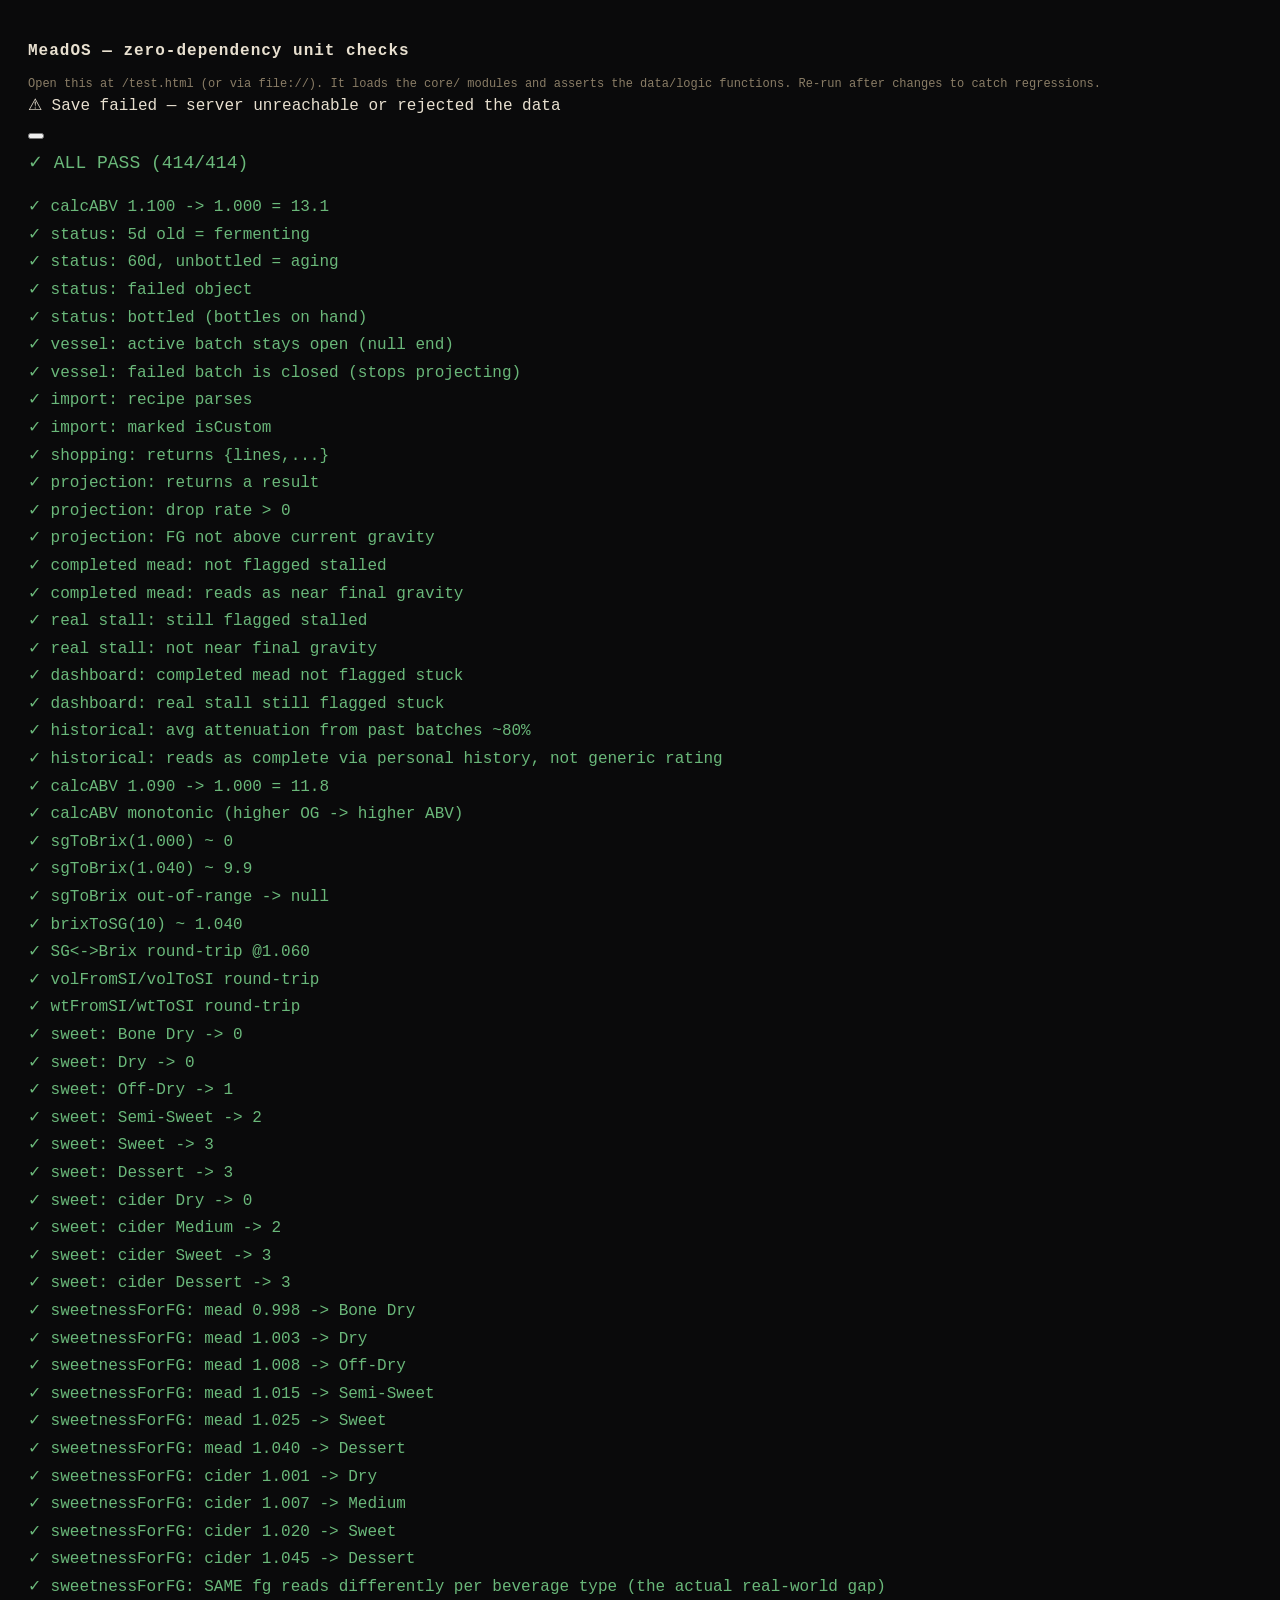
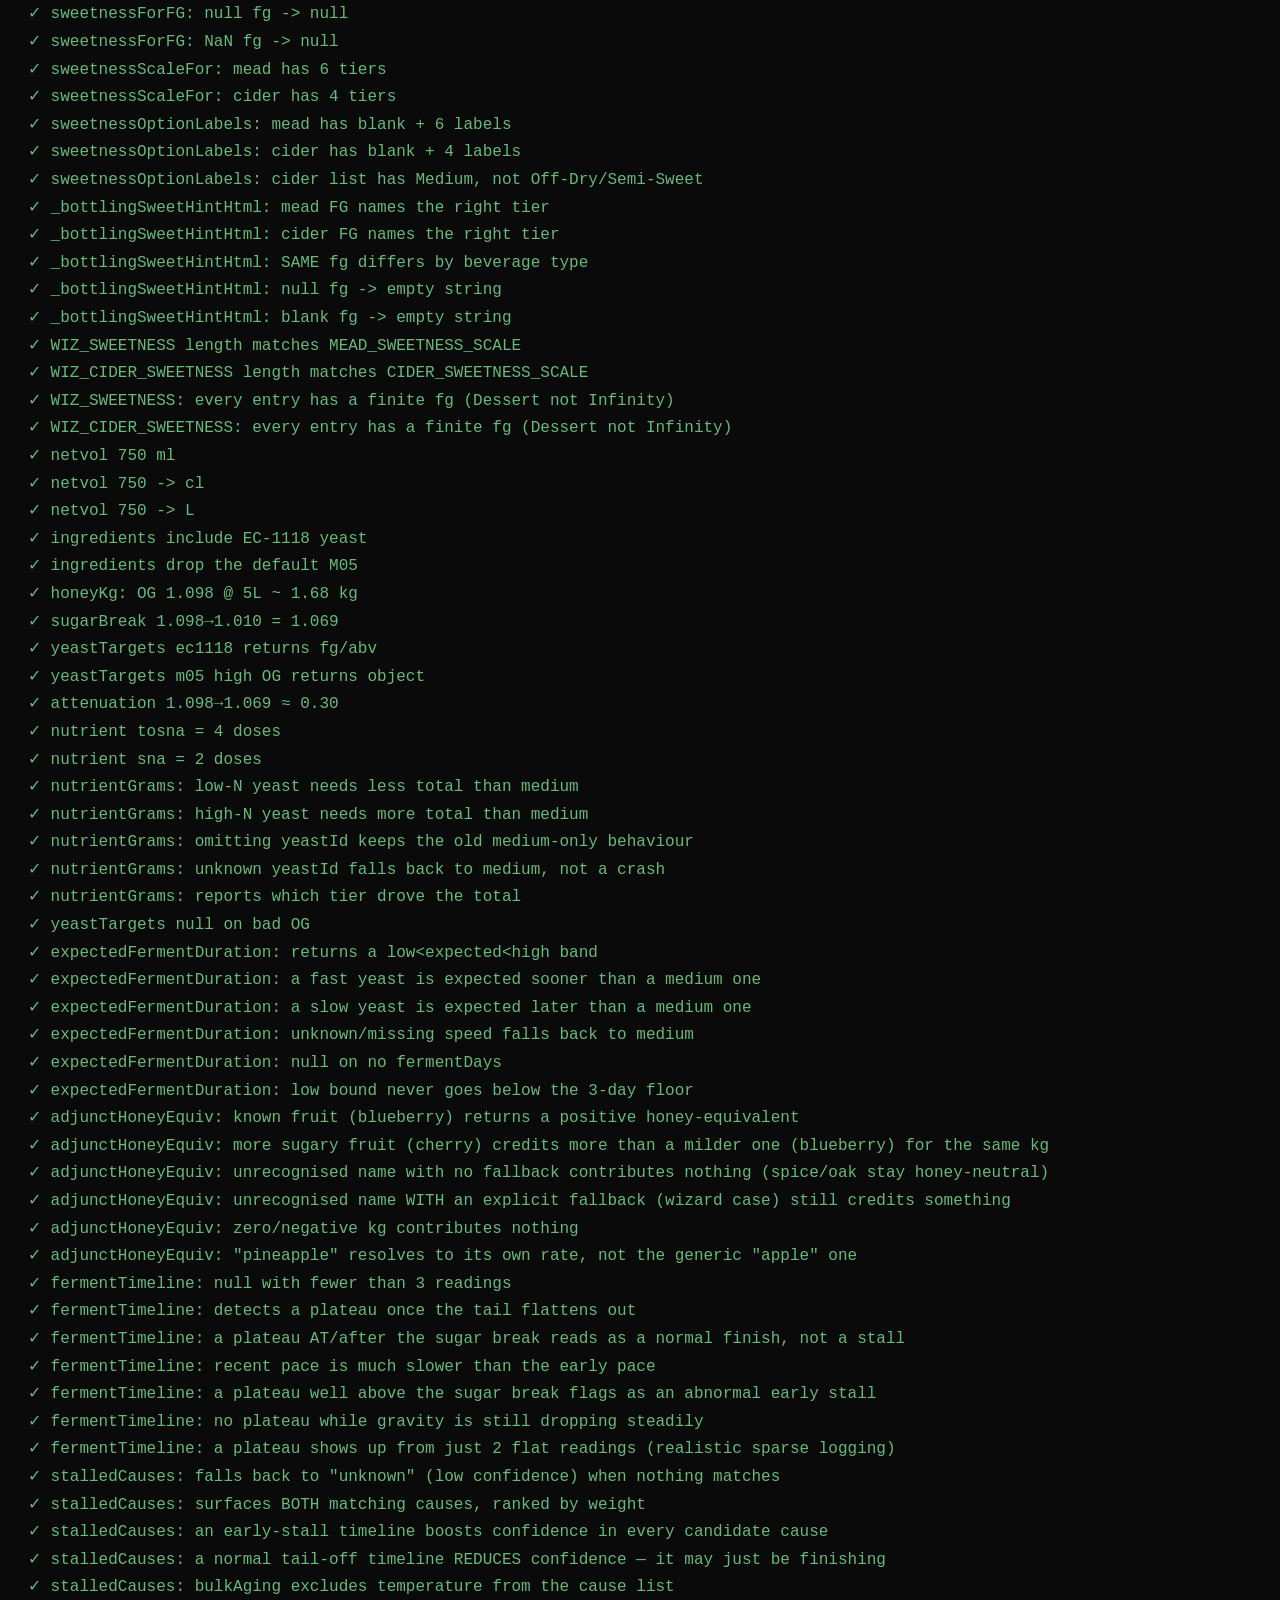
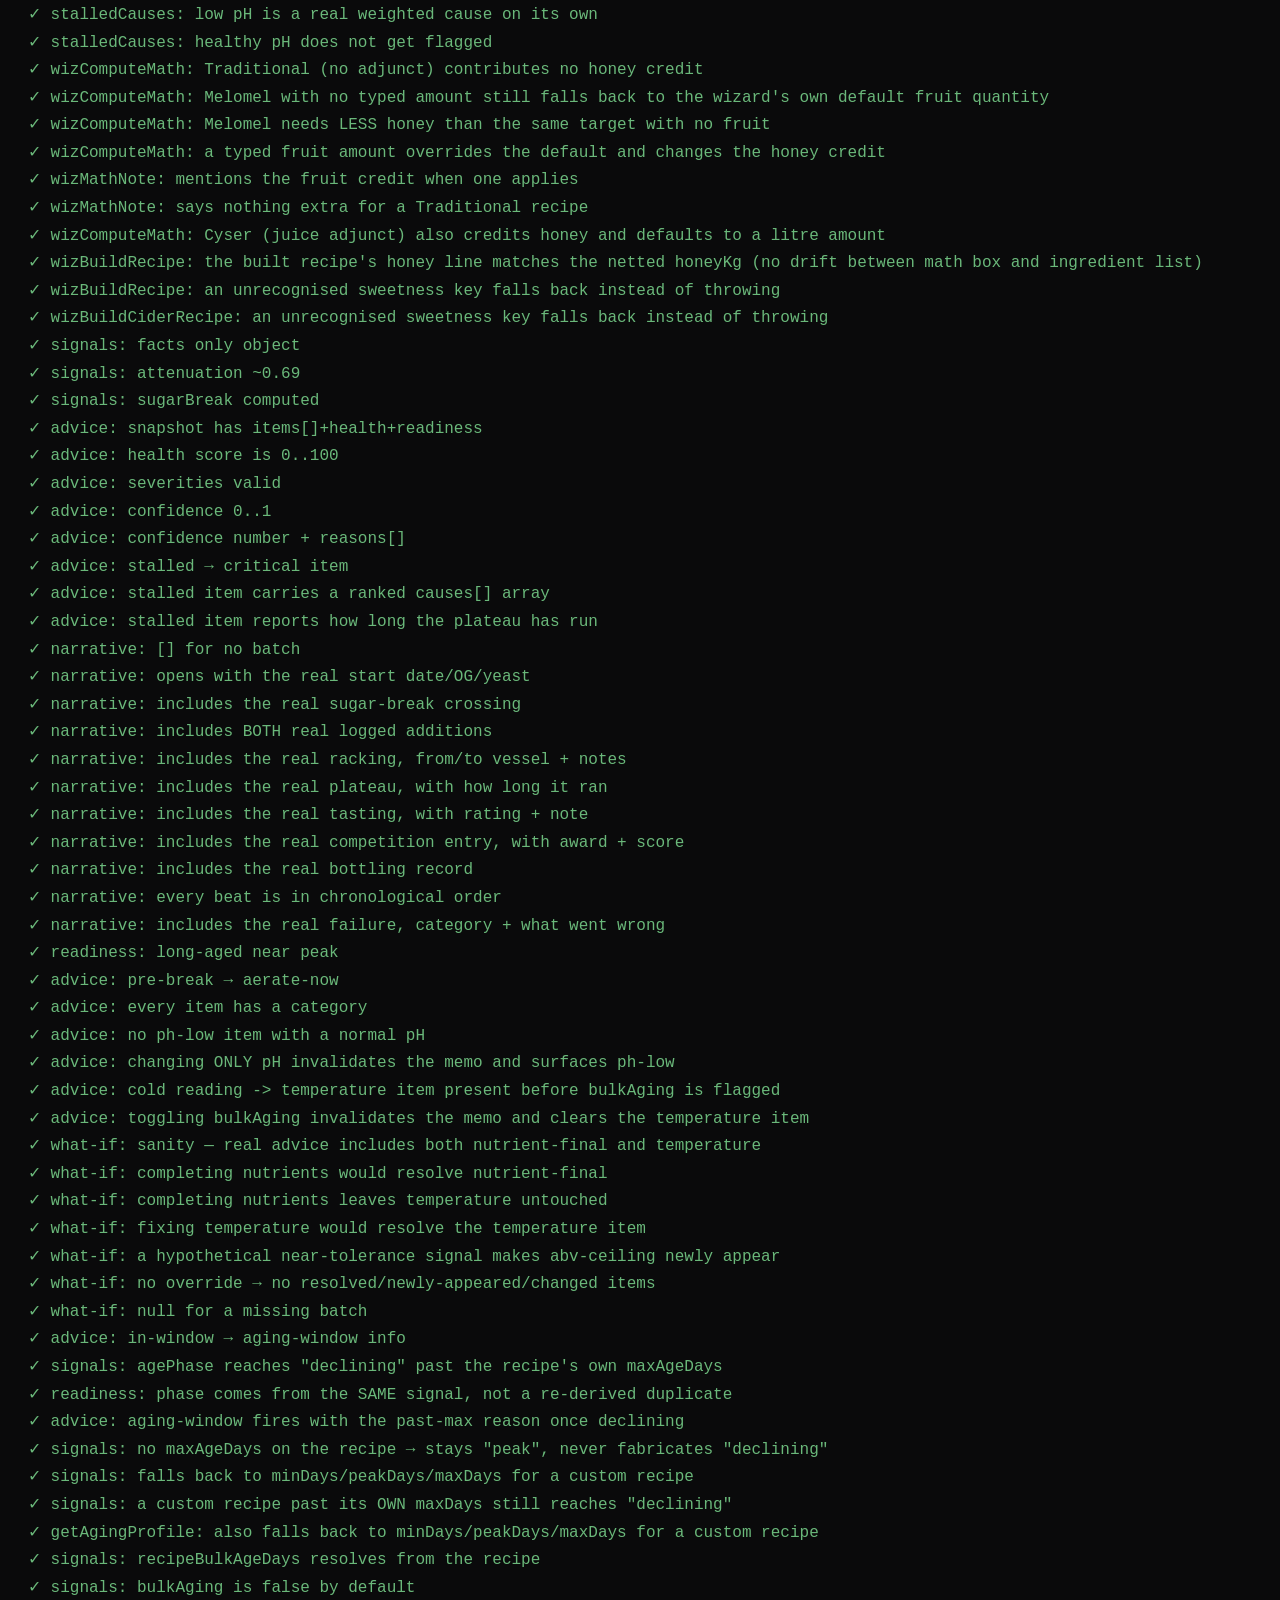
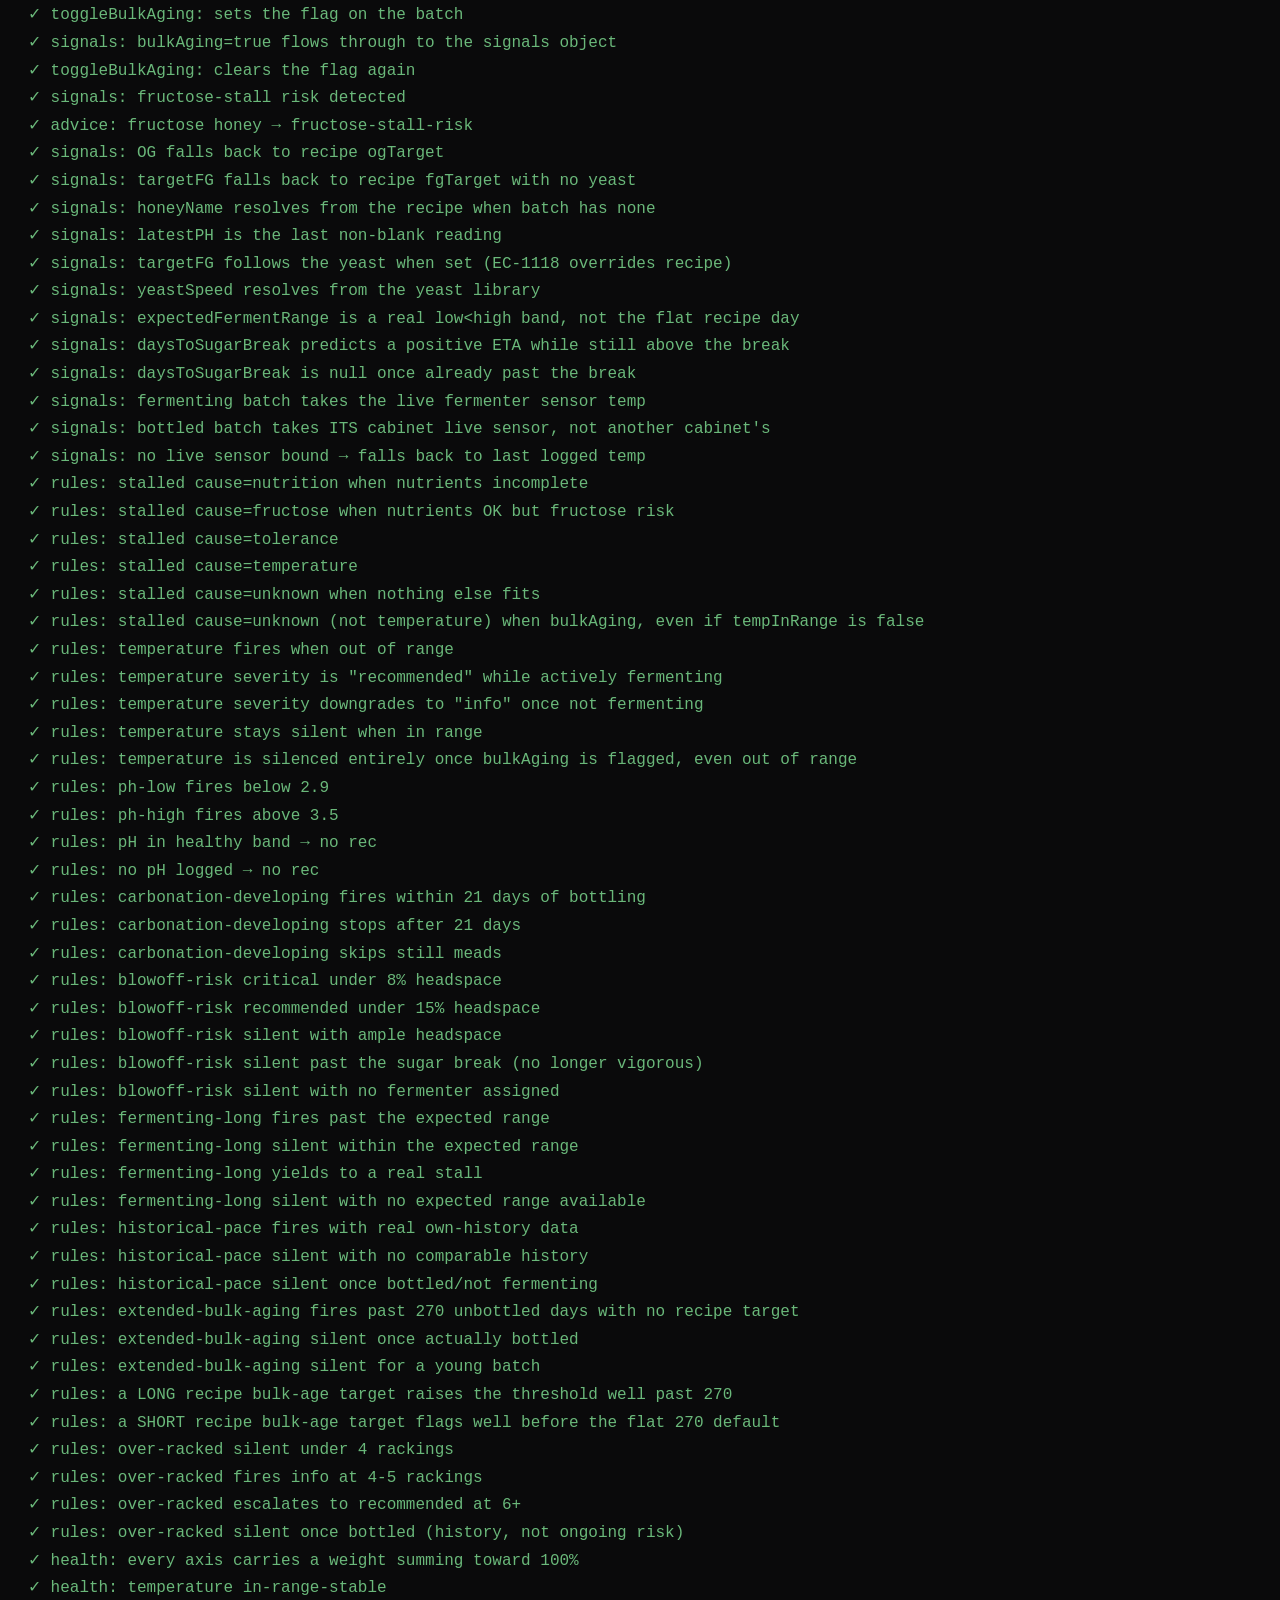
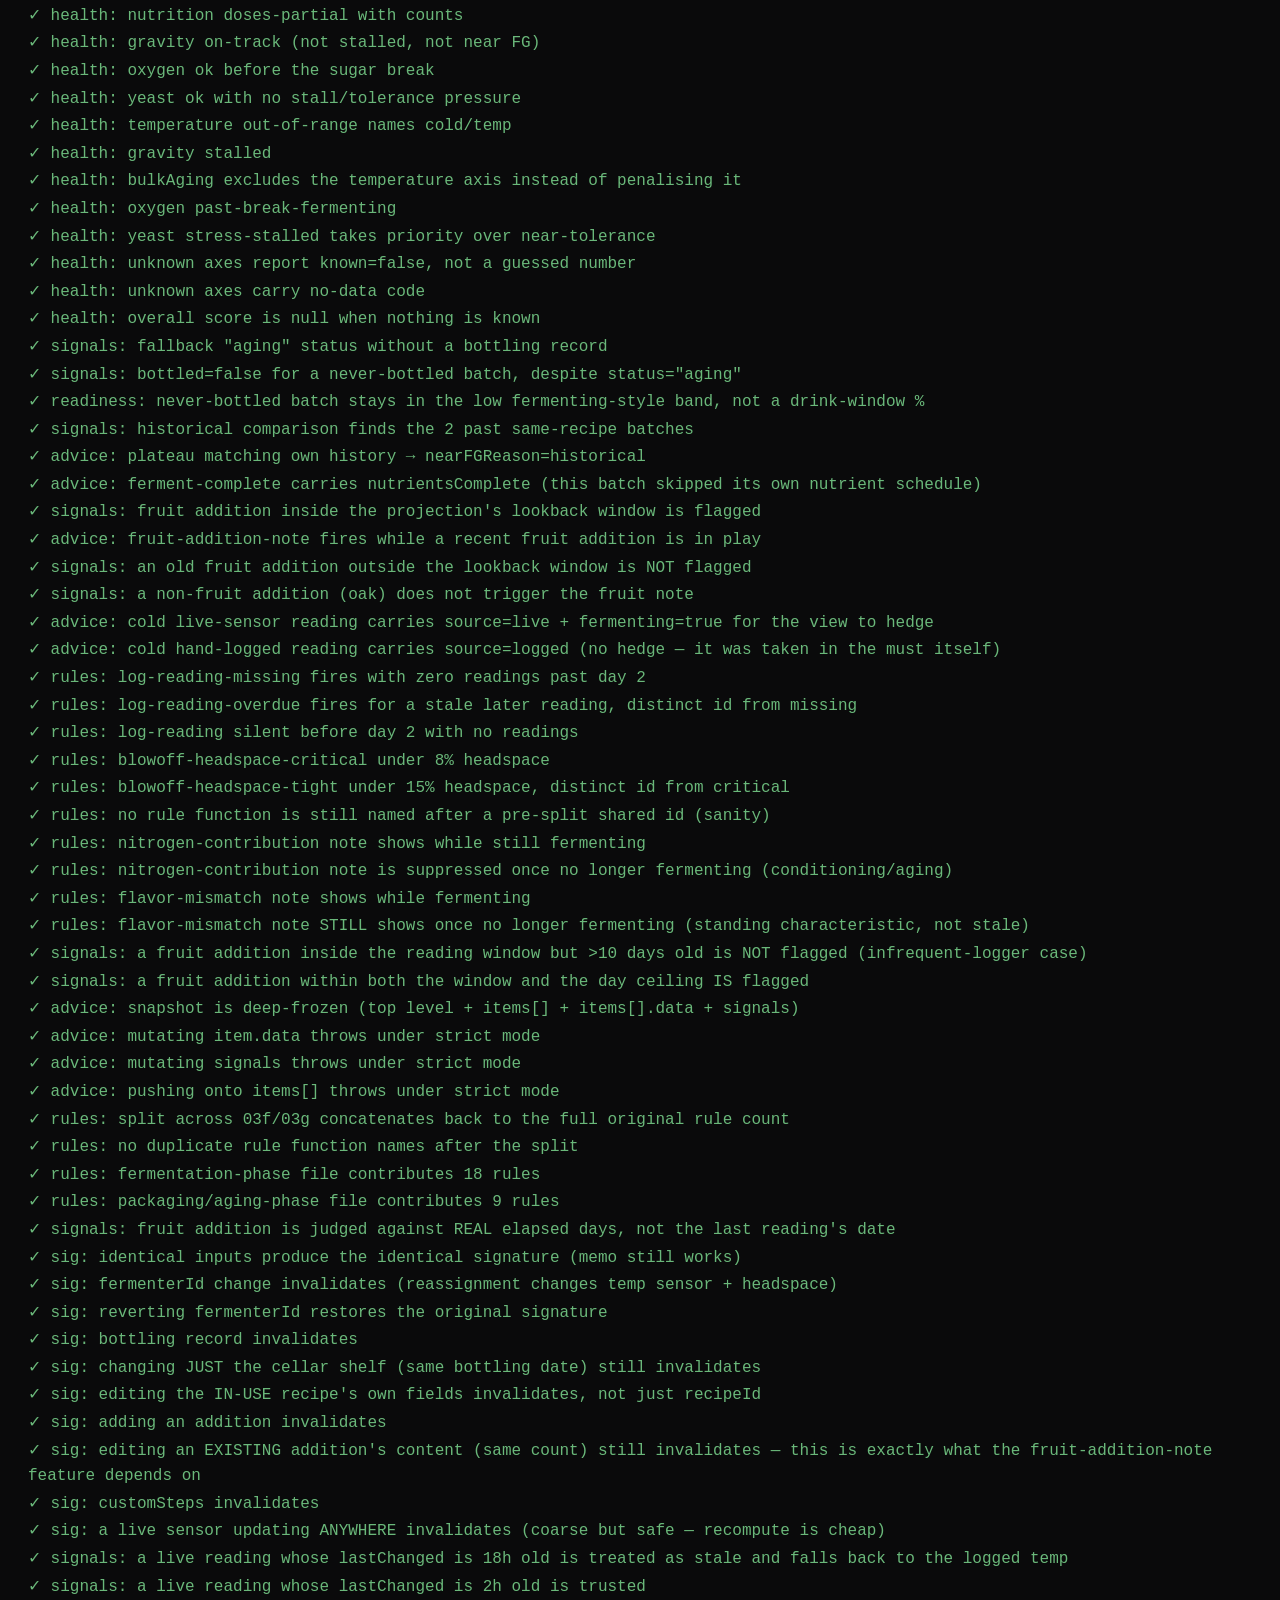
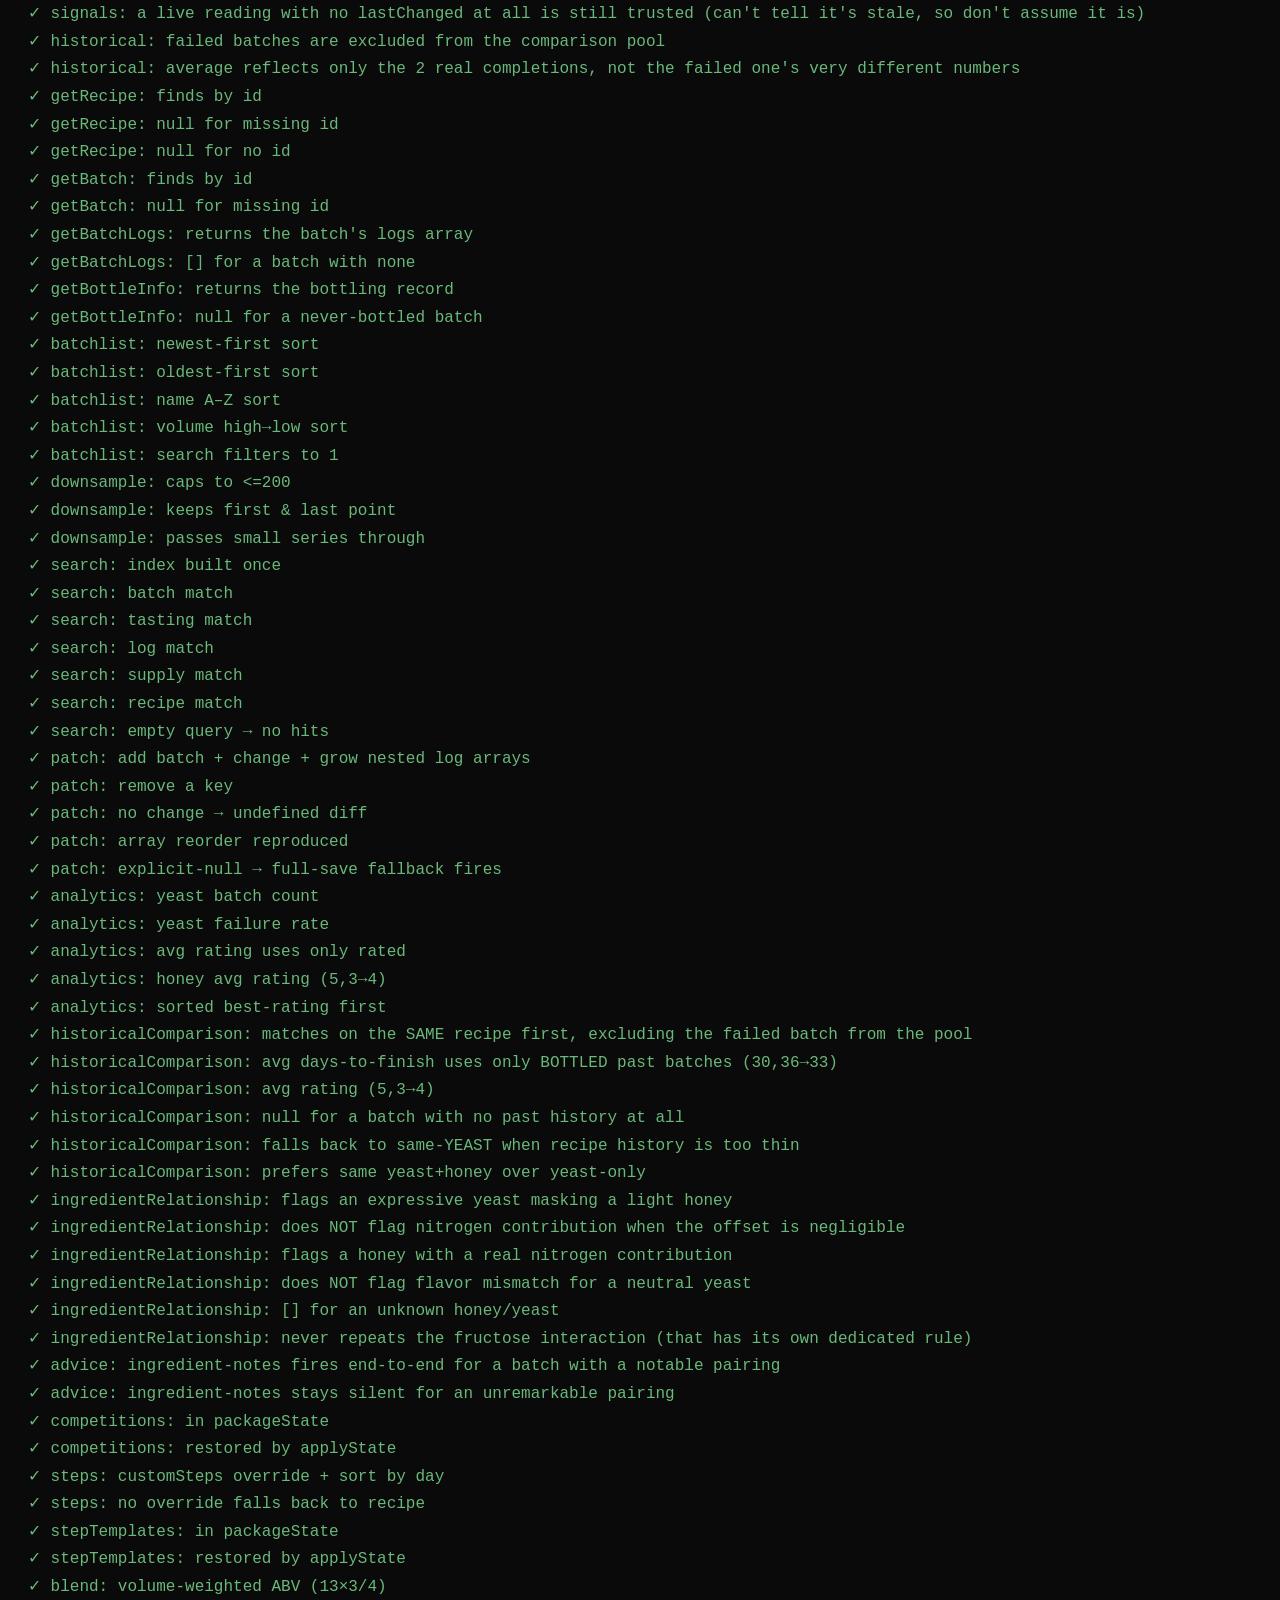
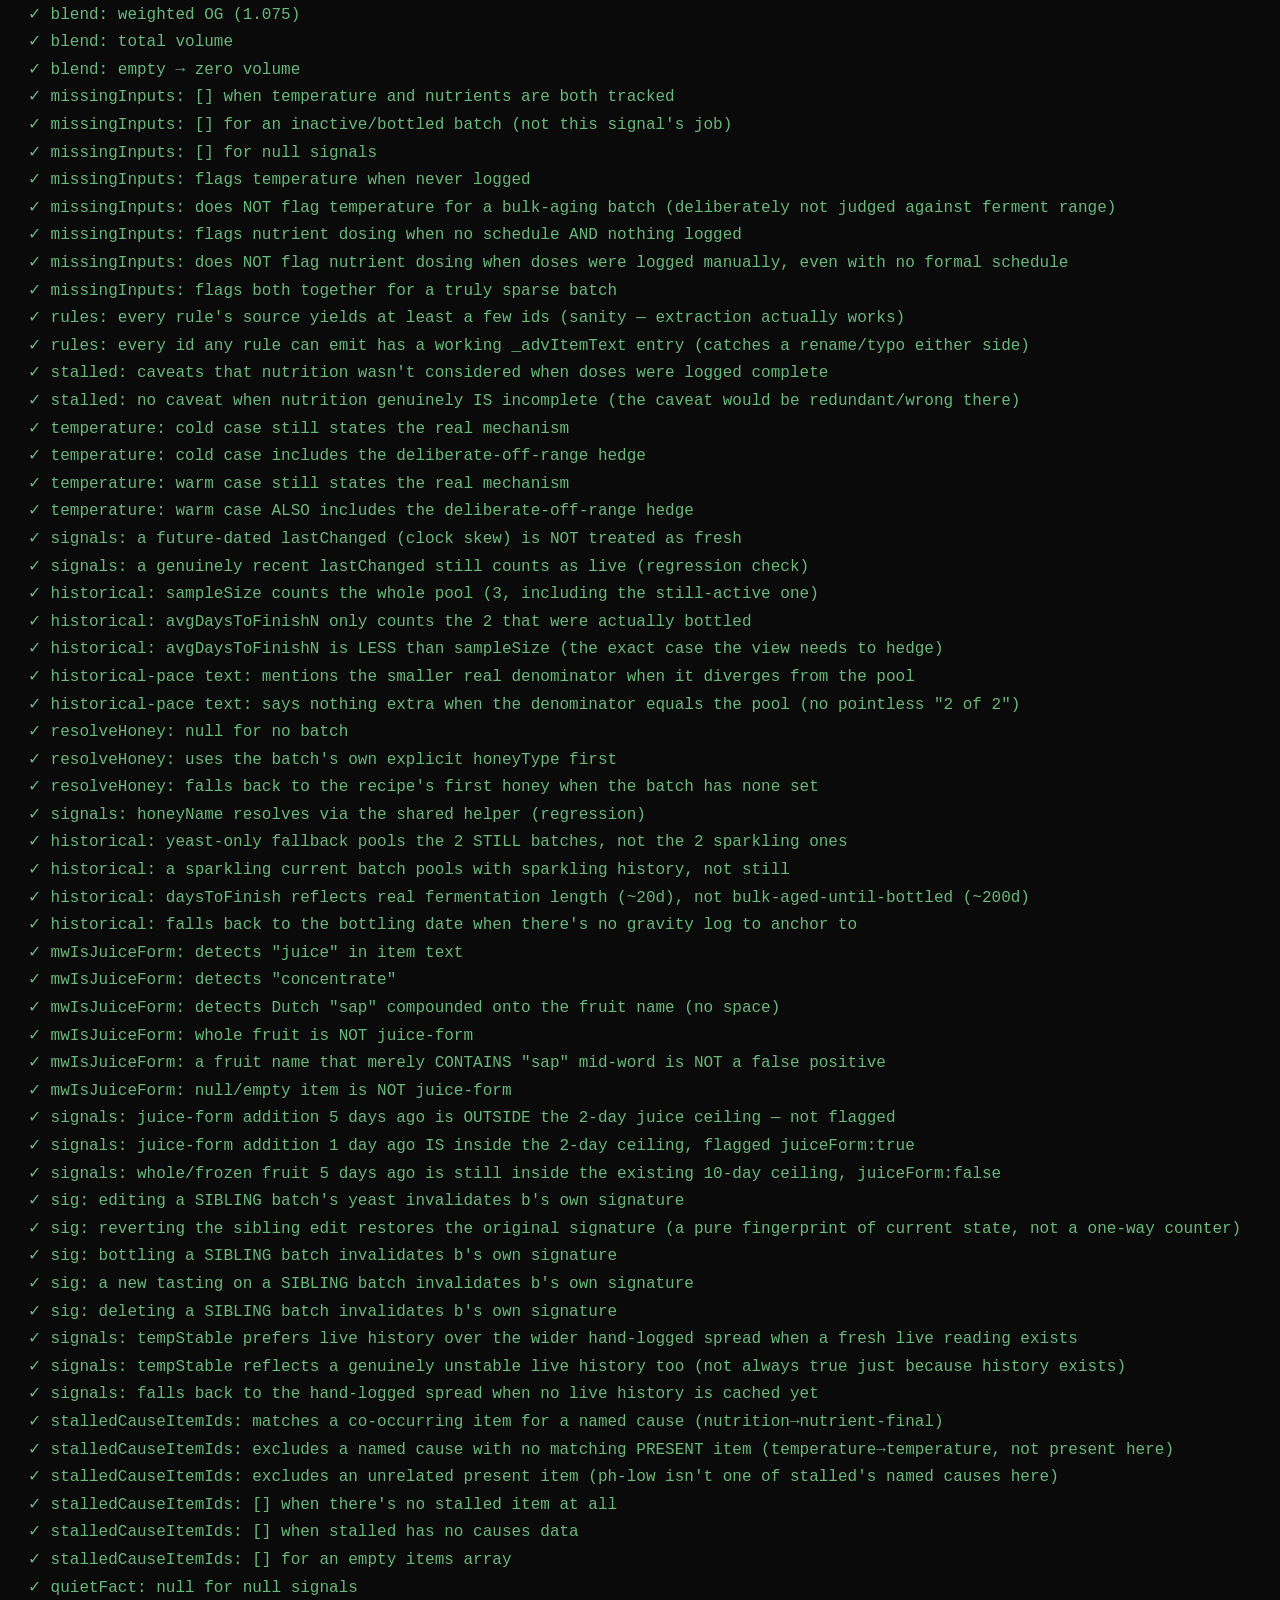
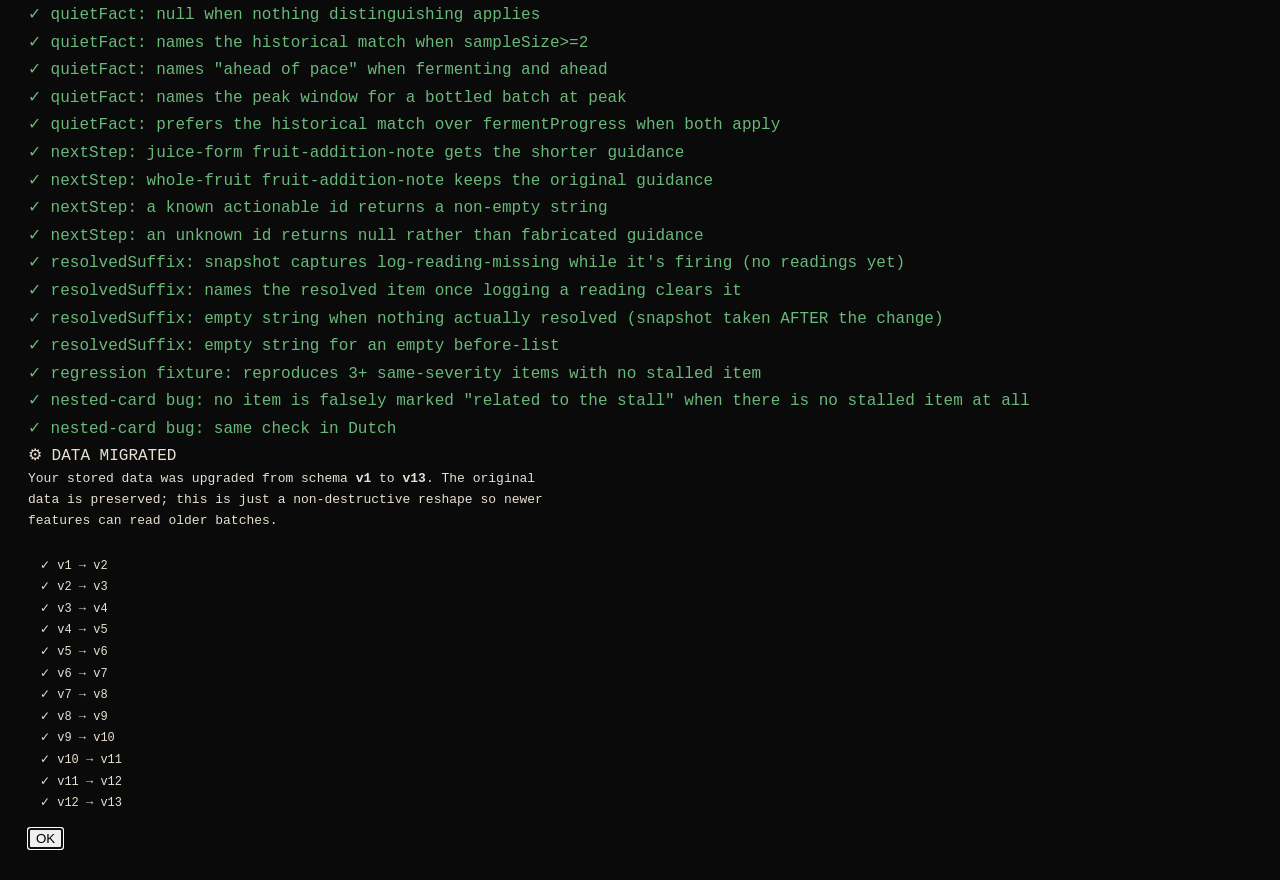
==== commit c97d4d8e: "2026-07-13: wording calibration, sweetness-scale rebuild, batch-info integration Three rounds shippe" ====
--- a/test.html
+++ b/test.html
@@ -476,28 +476,6 @@
     window._wiz=null;
   })();
 
-  // ---- recipe designer wizard: Sparkling style attaches priming guidance and is detected ----
-  (function(){
-    window._wiz={step:0,name:'',style:'Sparkling Mead',volume:5,abv:12,sweetness:'dry',yeast:'m05',nutrient:'tosca2',adjunctName:'',adjunctAmount:''};
-    var builtMead=wizBuildRecipe();
-    ok('wizBuildRecipe: Sparkling style is detected as sparkling by mwIsSparkling', mwIsSparkling(builtMead), JSON.stringify({style:builtMead.style,tags:builtMead.tags}));
-    ok('wizBuildRecipe: Sparkling style attaches a priming-sugar ingredient', builtMead.ingredients.some(function(i){return /dextrose|corn sugar/i.test(i.item);}), JSON.stringify(builtMead.ingredients));
-    ok('wizBuildRecipe: Sparkling style\'s final step says prime, not stabilise-if-backsweetening', /prim(e|ing)/i.test(builtMead.steps[builtMead.steps.length-1].desc)&&!/stabilise if backsweetening/i.test(builtMead.steps[builtMead.steps.length-1].desc), builtMead.steps[builtMead.steps.length-1].desc);
-    window._wiz=null;
-
-    window._wiz={step:0,name:'',style:'Sparkling Cider',volume:5,abv:6.5,sweetness:'dry',yeast:'nottingham',adjunctName:'',adjunctAmount:''};
-    var builtCider=wizBuildCiderRecipe(window._wiz);
-    ok('wizBuildCiderRecipe: Sparkling style is detected as sparkling by mwIsSparkling', mwIsSparkling(builtCider), JSON.stringify({style:builtCider.style,tags:builtCider.tags}));
-    ok('wizBuildCiderRecipe: Sparkling style attaches a priming-sugar ingredient', builtCider.ingredients.some(function(i){return /dextrose|corn sugar/i.test(i.item);}), JSON.stringify(builtCider.ingredients));
-    window._wiz=null;
-
-    window._wiz={step:0,name:'',style:'Common Cider',volume:5,abv:6.5,sweetness:'dry',yeast:'nottingham',adjunctName:'',adjunctAmount:''};
-    var builtStillCider=wizBuildCiderRecipe(window._wiz);
-    ok('wizBuildCiderRecipe: a non-sparkling style is NOT detected as sparkling', !mwIsSparkling(builtStillCider), JSON.stringify({style:builtStillCider.style,tags:builtStillCider.tags}));
-    ok('wizBuildCiderRecipe: a non-sparkling style does NOT get a priming ingredient', !builtStillCider.ingredients.some(function(i){return /dextrose|corn sugar/i.test(i.item);}), JSON.stringify(builtStillCider.ingredients));
-    window._wiz=null;
-  })();
-
   // ---- advisor: signals + rules + health + readiness ----
   (function(){
     APP.recipes=[{id:'rA',ogTarget:1.098,fgTarget:1.010,abvTarget:11.5,fermentDays:42,minAgeDays:60,peakAgeDays:240,steps:[]}];
@@ -827,14 +805,6 @@
       ok('rules: carbonation-developing stops after 21 days', carbRule({sparkling:true,bottled:true,agedDays:30})===null, '');
       ok('rules: carbonation-developing skips still meads', carbRule({sparkling:false,bottled:true,agedDays:5})===null, '');
 
-      var carbonationRule=ruleByName('carbonation');
-      ok('rules: carbonation fires for a sparkling batch nearing FG, not yet bottled', carbonationRule({sparkling:true,nearFG:true,status:'fermenting',gravityConfirmedStable:true}).id==='carbonation', '');
-      eq('rules: carbonation severity is recommended (not info)', carbonationRule({sparkling:true,nearFG:true,status:'fermenting',gravityConfirmedStable:true}).severity, 'recommended');
-      ok('rules: carbonation carries the confirmed-stable flag through to data', carbonationRule({sparkling:true,nearFG:true,status:'fermenting',gravityConfirmedStable:true}).data.confirmed===true, '');
-      ok('rules: carbonation data.confirmed is false when not yet confirmed stable', carbonationRule({sparkling:true,nearFG:true,status:'fermenting',gravityConfirmedStable:false}).data.confirmed===false, '');
-      ok('rules: carbonation silent for a still batch', carbonationRule({sparkling:false,nearFG:true,status:'fermenting',gravityConfirmedStable:true})===null, '');
-      ok('rules: carbonation silent once already bottled', carbonationRule({sparkling:true,nearFG:true,status:'bottled',gravityConfirmedStable:true})===null, '');
-
       var blowoffRule=ruleByName('blowoffRisk');
       ok('rules: blowoff-risk critical under 8% headspace', blowoffRule({fermenting:true,passedSugarBreak:false,stalled:false,nearFG:false,headspaceFrac:0.05,fermenterCapacity:5,volume:4.75}).severity==='critical', '');
       ok('rules: blowoff-risk recommended under 15% headspace', blowoffRule({fermenting:true,passedSugarBreak:false,stalled:false,nearFG:false,headspaceFrac:0.10,fermenterCapacity:5,volume:4.5}).severity==='recommended', '');
@@ -1694,37 +1664,6 @@
     ok('mwIsJuiceForm: a fruit name that merely CONTAINS "sap" mid-word is NOT a false positive', !mwIsJuiceForm('sapote'), '');
     ok('mwIsJuiceForm: null/empty item is NOT juice-form', !mwIsJuiceForm(null)&&!mwIsJuiceForm(''), '');
 
-    // mwIsSparkling — exact-match fields (existing behaviour) + the broadened
-    // regex fallback (this round) so a custom/renamed recipe that reads
-    // "sparkling" on its own printed label also gets the safety-relevant rules.
-    ok('mwIsSparkling: exact category match', mwIsSparkling({category:'Sparkling'}), '');
-    ok('mwIsSparkling: exact style match', mwIsSparkling({style:'Sparkling'}), '');
-    ok('mwIsSparkling: exact tag match', mwIsSparkling({tags:['Sparkling']}), '');
-    ok('mwIsSparkling: "Carbonated" tag also counts', mwIsSparkling({tags:['Carbonated']}), '');
-    ok('mwIsSparkling: broadened regex catches a custom style name', mwIsSparkling({style:'Pétillant Cyser'}), '');
-    ok('mwIsSparkling: broadened regex catches a lowercase tag (e.g. wizard-generated)', mwIsSparkling({style:'Sparkling Mead',tags:['custom','designed','sparkling']}), '');
-    ok('mwIsSparkling: broadened regex catches "bottle-condition" in the name', mwIsSparkling({name:'My Bottle-Conditioned Mead'}), '');
-    ok('mwIsSparkling: an unrelated recipe is NOT sparkling', !mwIsSparkling({category:'Traditional',style:'Traditional Mead',tags:['sweet']}), '');
-    ok('mwIsSparkling: null recipe is NOT sparkling', !mwIsSparkling(null), '');
-
-    // gravityConfirmedStable — the literal "two readings 5+ days apart agree"
-    // check, distinct from nearFG's projection/attenuation ESTIMATE.
-    APP.recipes=[{id:'rStable',ogTarget:1.100,fgTarget:1.000,fermentDays:30}];
-    APP.additions={};
-    var bStable={id:'stableB',recipeId:'rStable',startDate:isoAgo(20),og:1.100,yeast:'ec1118'};
-    APP.batches=[bStable];APP.bottling={};
-    APP.logs={stableB:[{date:isoAgo(20),gravity:1.100},{date:isoAgo(10),gravity:1.001},{date:isoAgo(4),gravity:1.000}]};
-    ok('signals: gravityConfirmedStable true when two readings 5+ days apart agree within 0.002', mwBatchSignals(bStable).gravityConfirmedStable===true, '');
-
-    APP.logs={stableB:[{date:isoAgo(20),gravity:1.100},{date:isoAgo(2),gravity:1.010},{date:isoAgo(0),gravity:1.000}]};
-    ok('signals: gravityConfirmedStable false when the only close readings are under 5 days apart', mwBatchSignals(bStable).gravityConfirmedStable===false, '');
-
-    APP.logs={stableB:[{date:isoAgo(20),gravity:1.100},{date:isoAgo(10),gravity:1.030},{date:isoAgo(0),gravity:1.000}]};
-    ok('signals: gravityConfirmedStable false when 5+ days apart but gravity still moved a lot', mwBatchSignals(bStable).gravityConfirmedStable===false, '');
-
-    APP.logs={stableB:[{date:isoAgo(20),gravity:1.100}]};
-    ok('signals: gravityConfirmedStable false with only one reading', mwBatchSignals(bStable).gravityConfirmedStable===false, '');
-
     APP.recipes=[{id:'rFruit',ogTarget:1.100,fgTarget:1.010,fermentDays:30}];
     var b={id:'fruitB',recipeId:'rFruit',startDate:isoAgo(20),og:1.100,yeast:'ec1118'};
     APP.batches=[b];APP.bottling={};
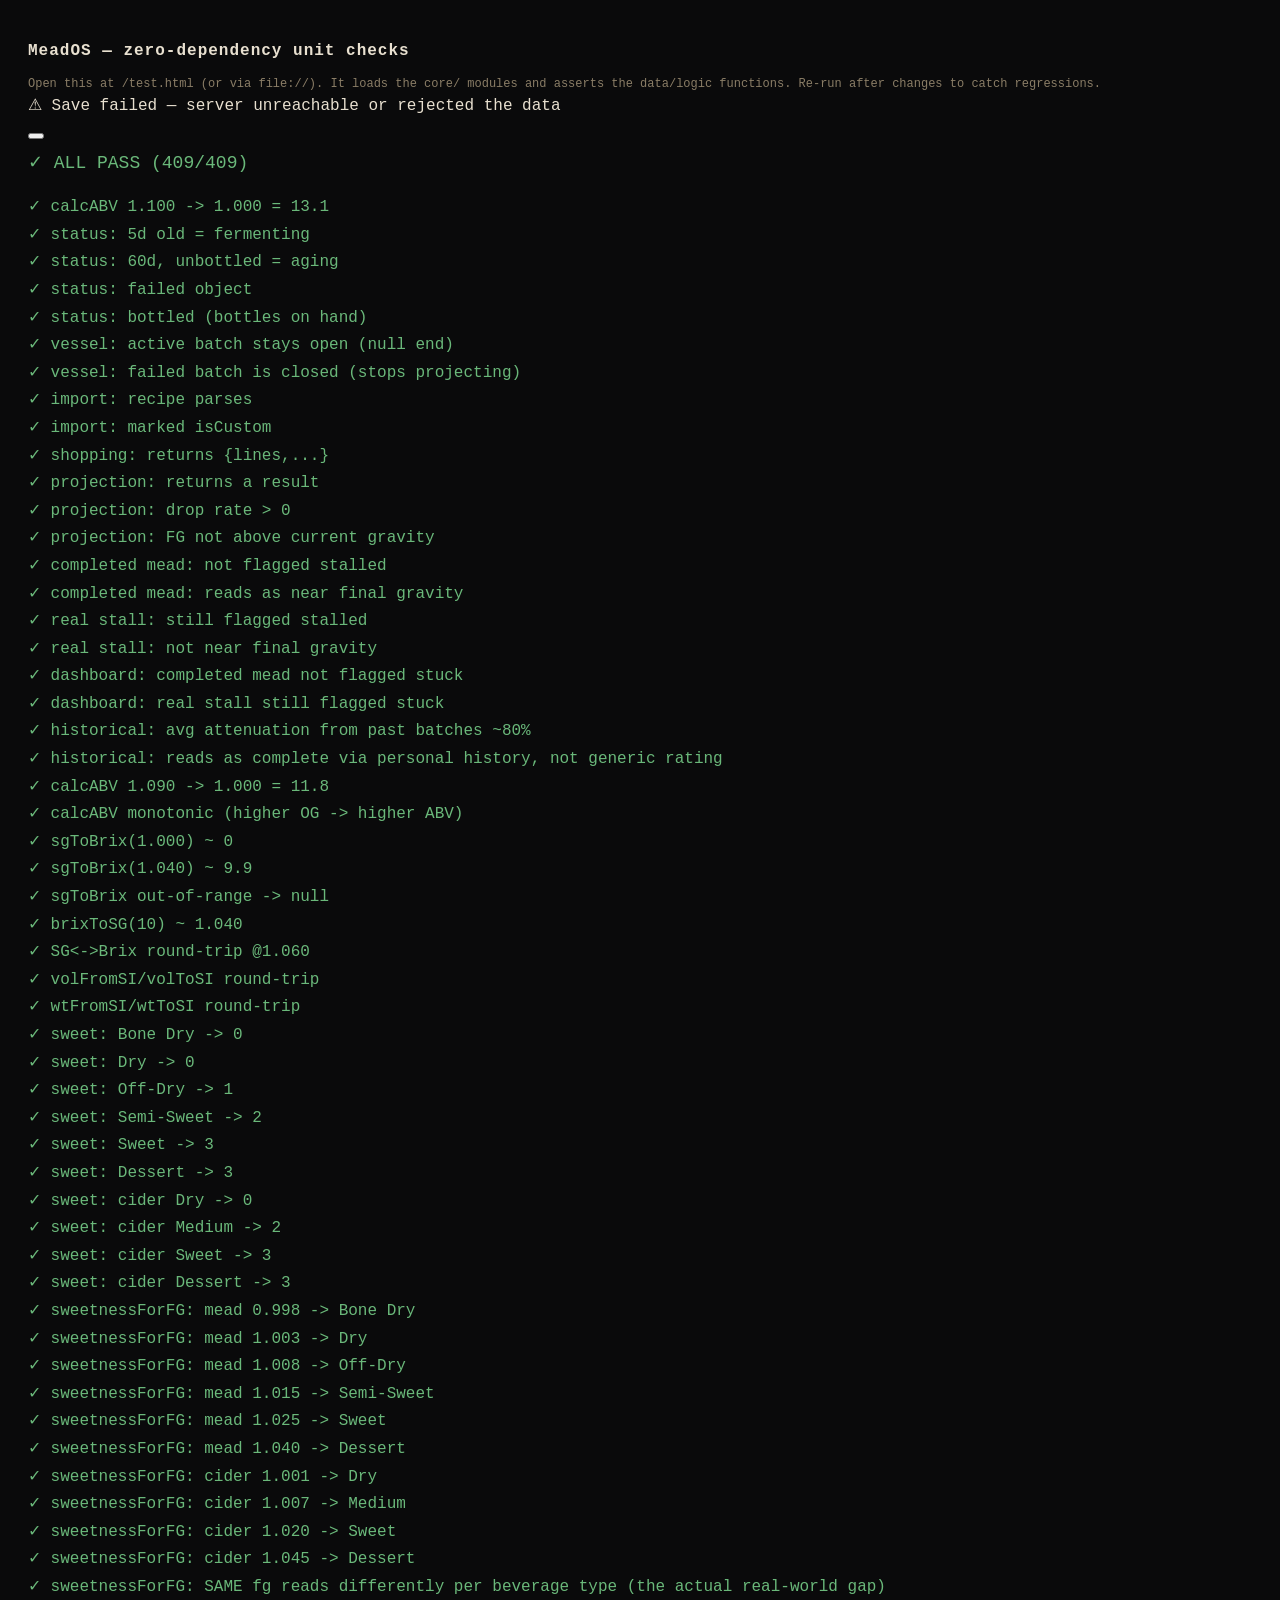
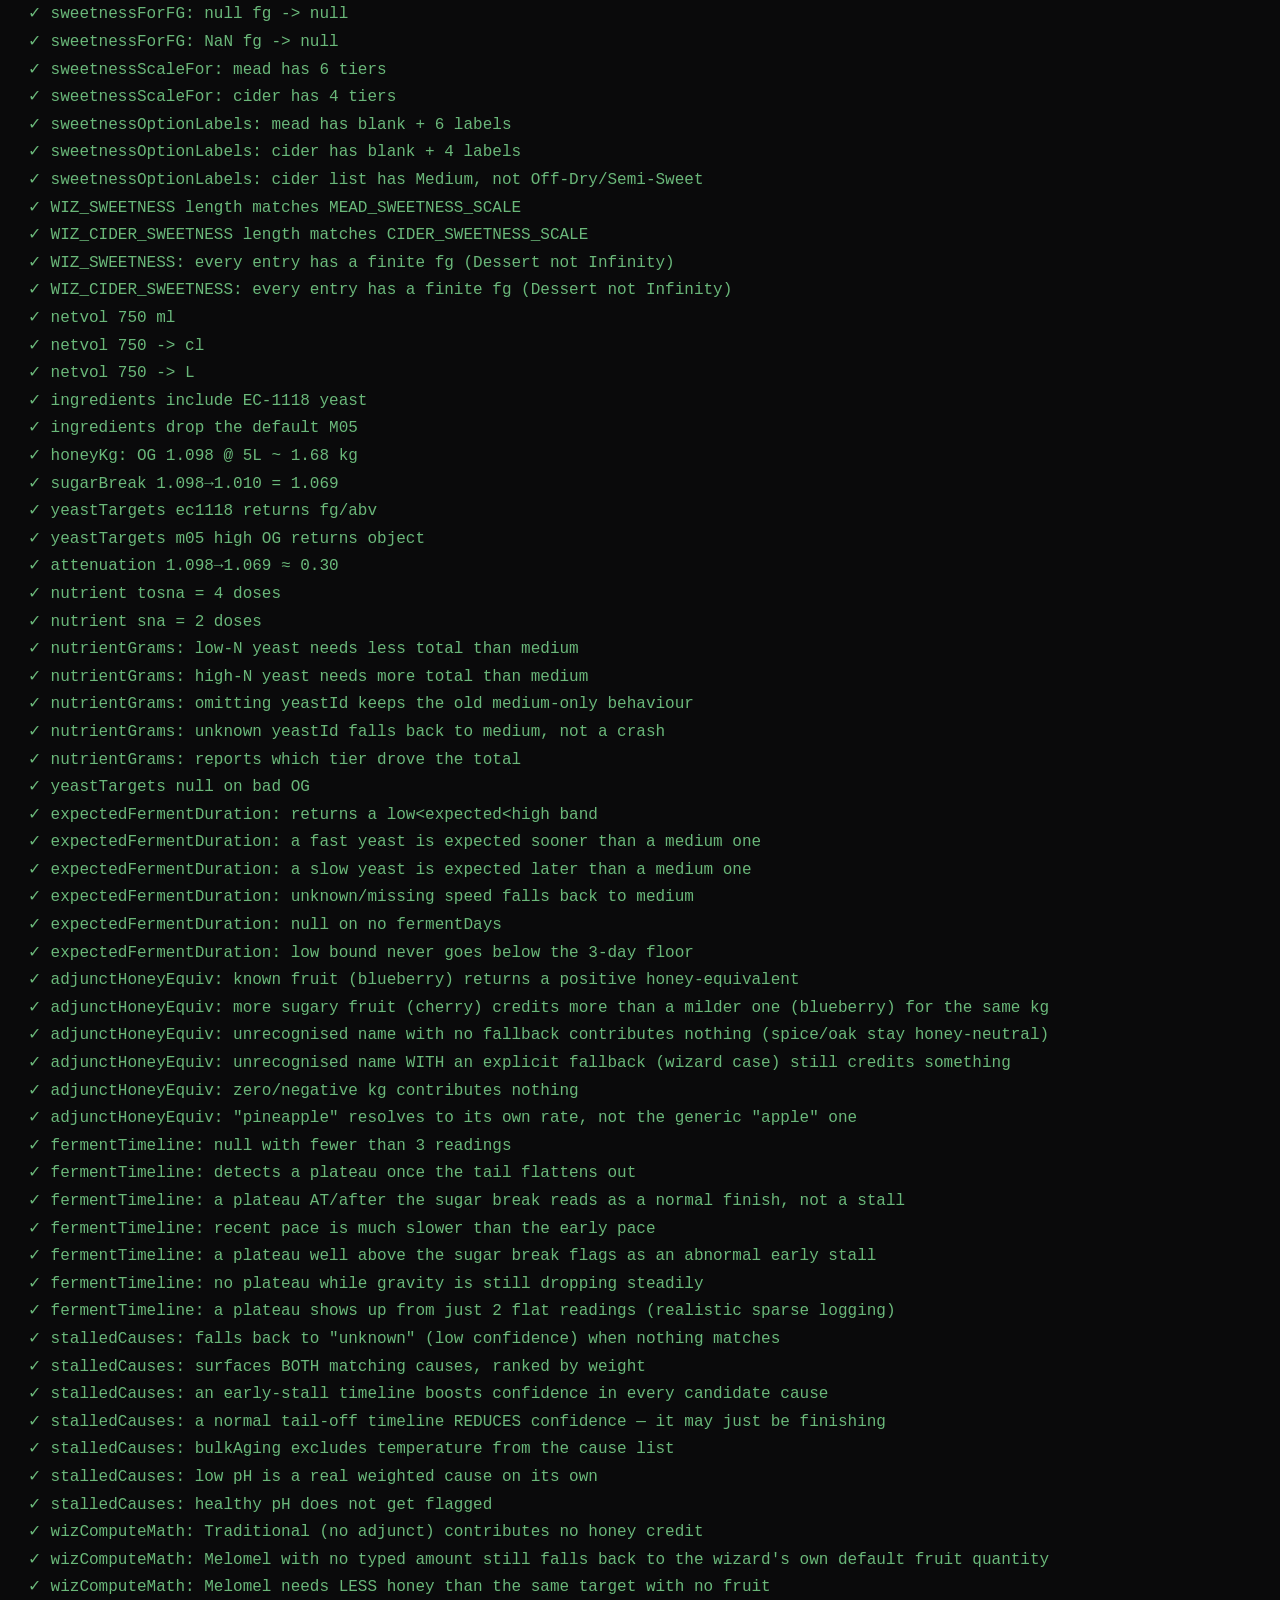
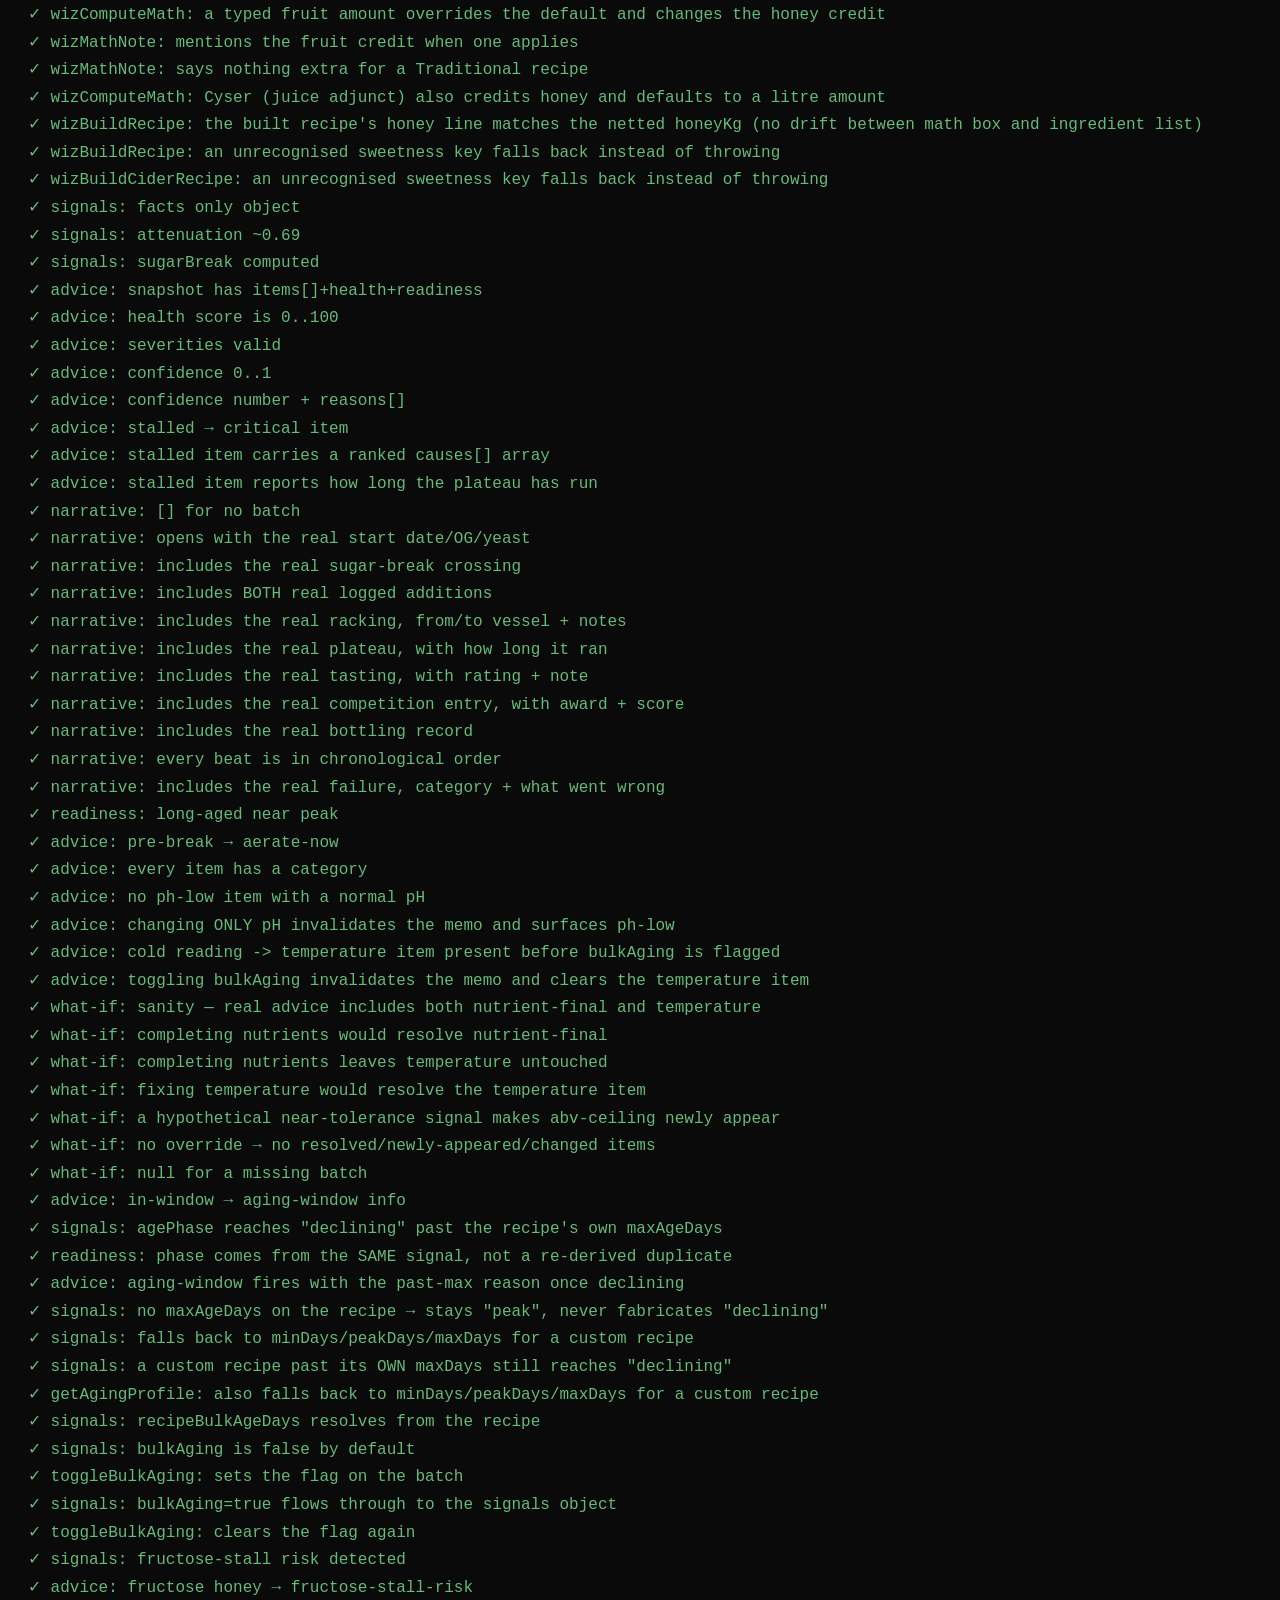
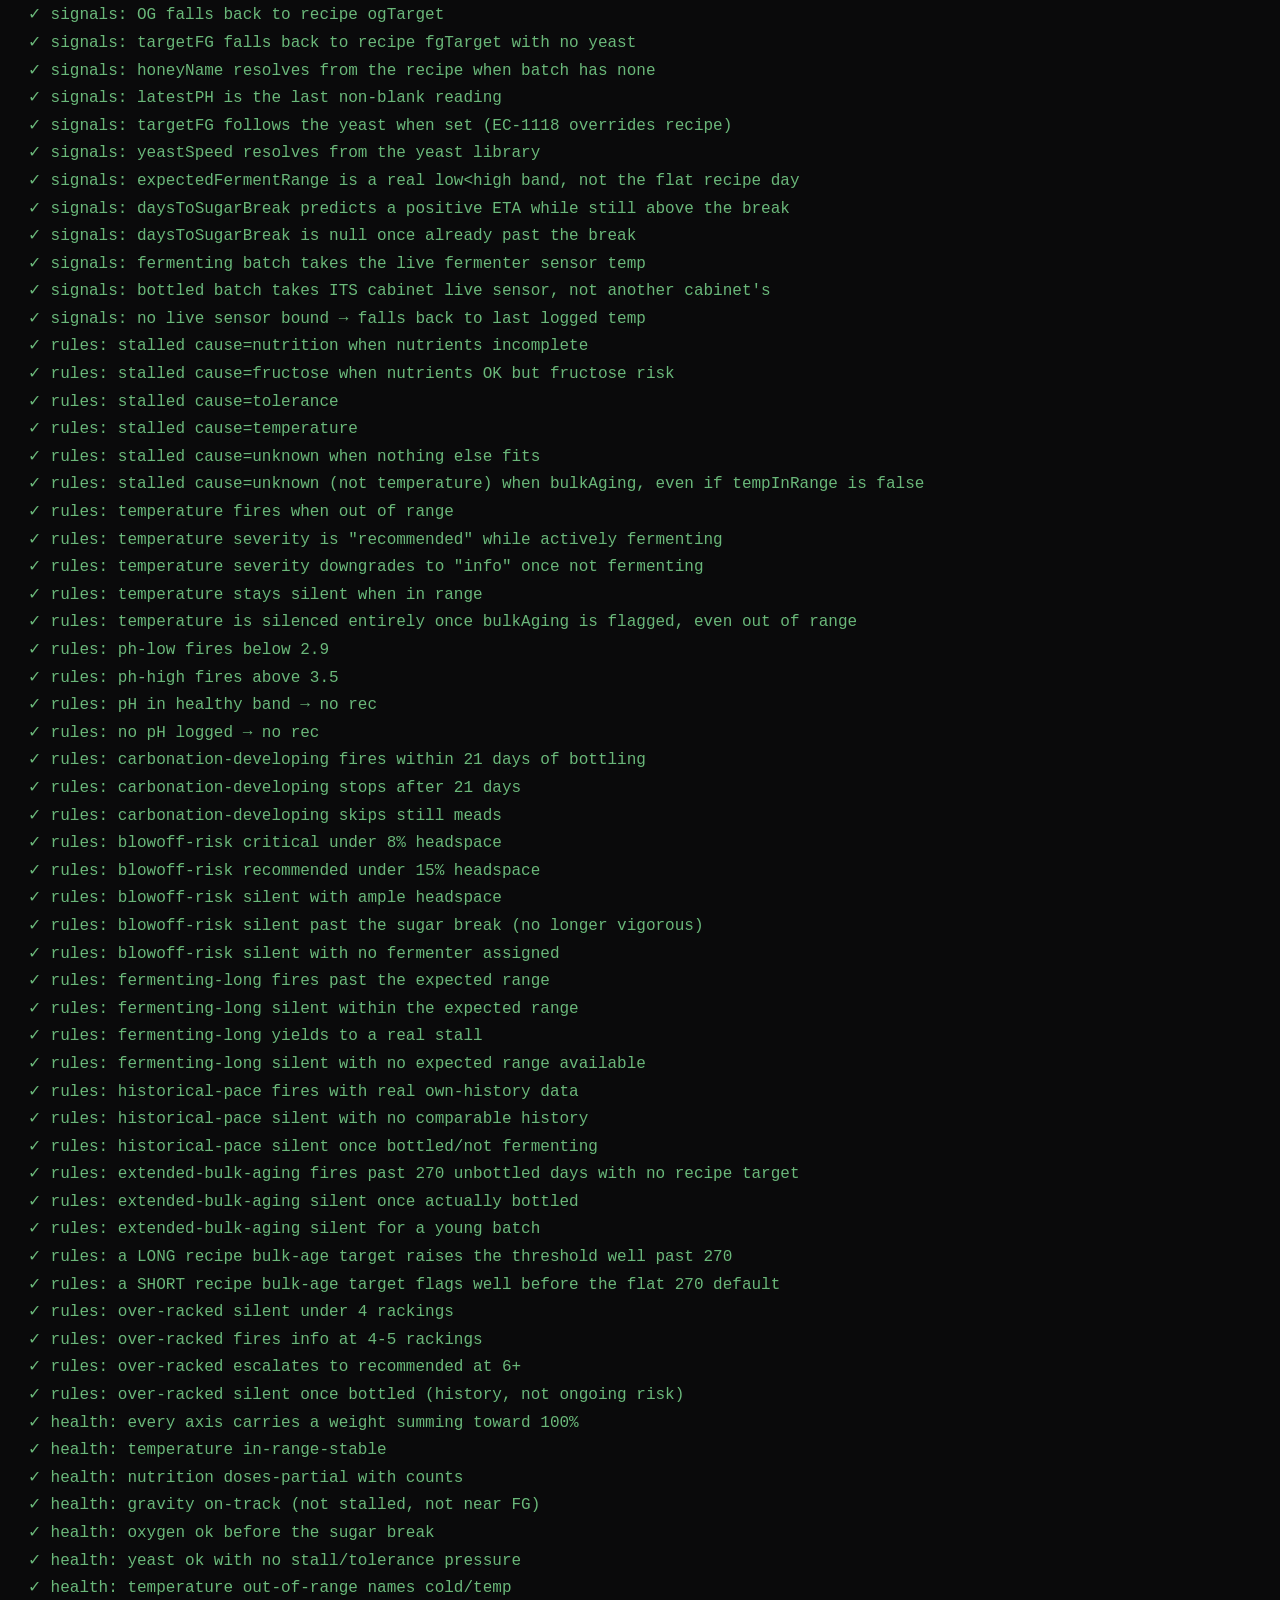
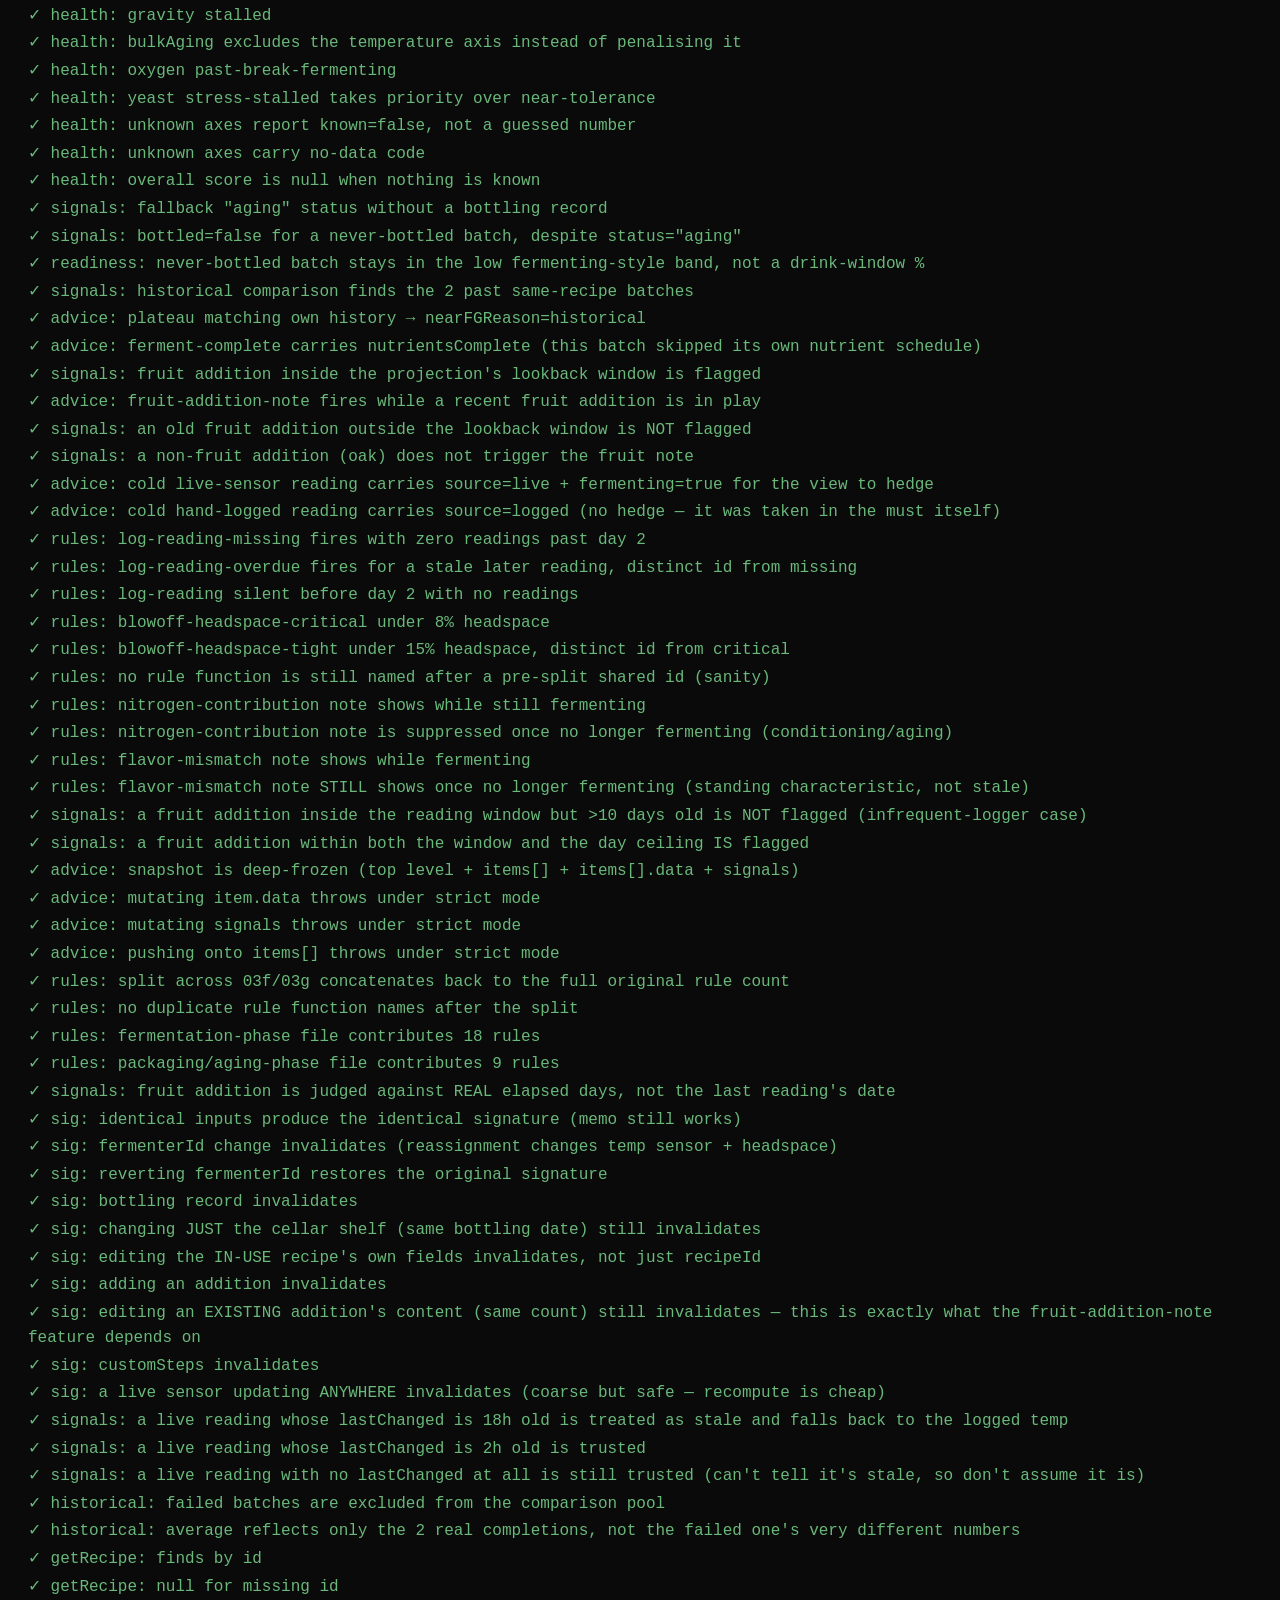
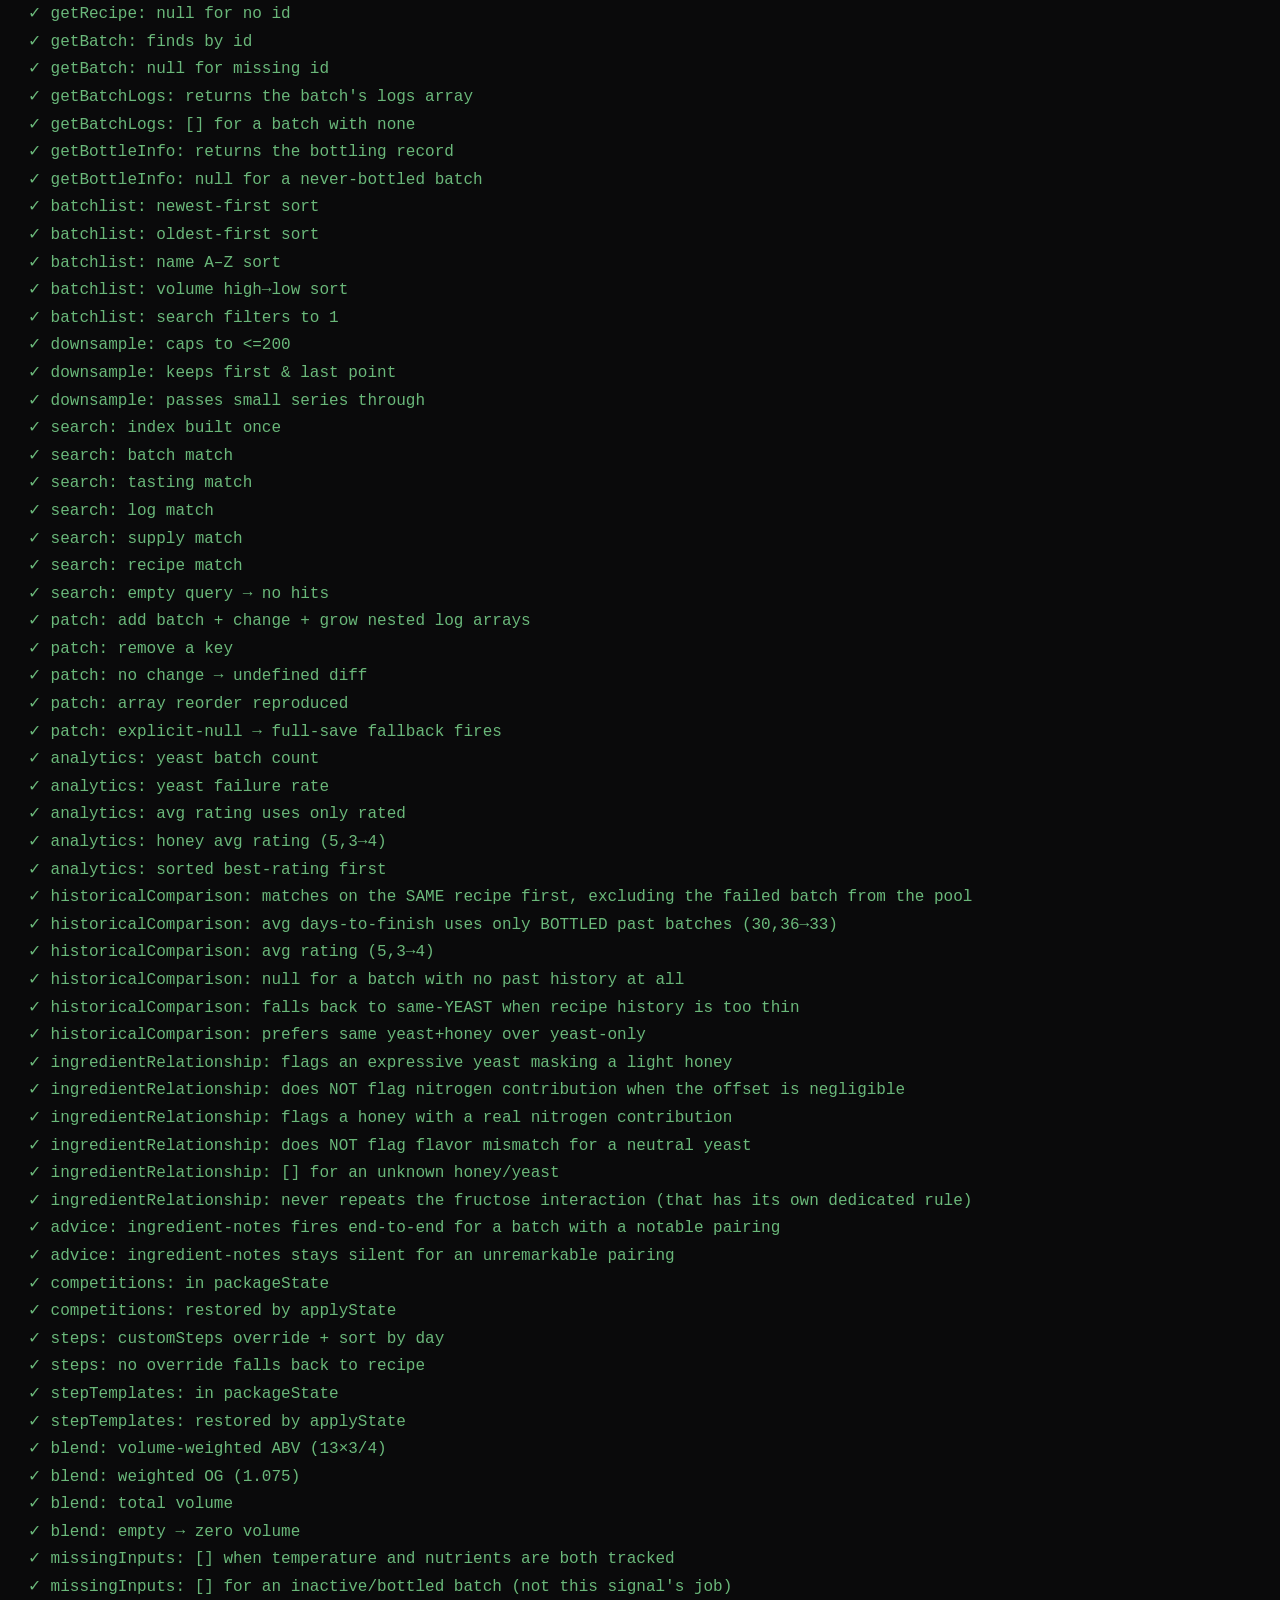
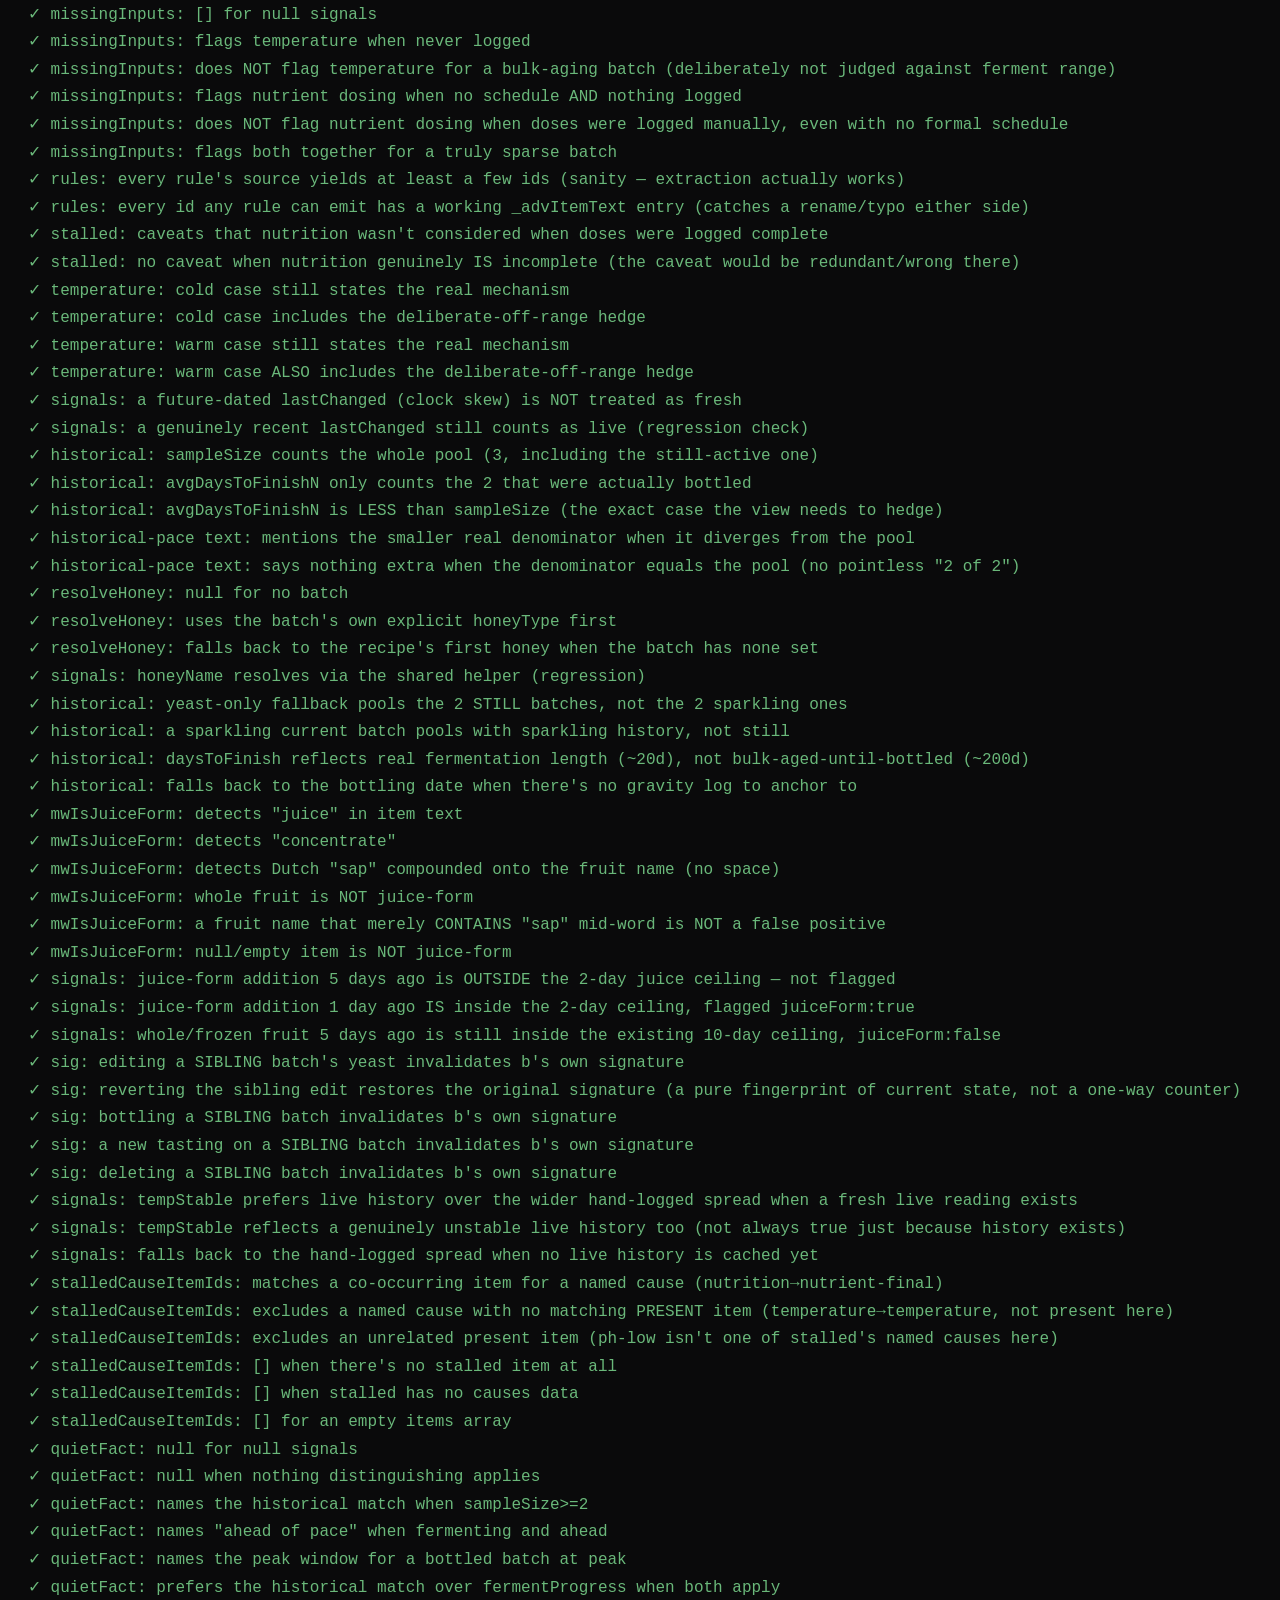
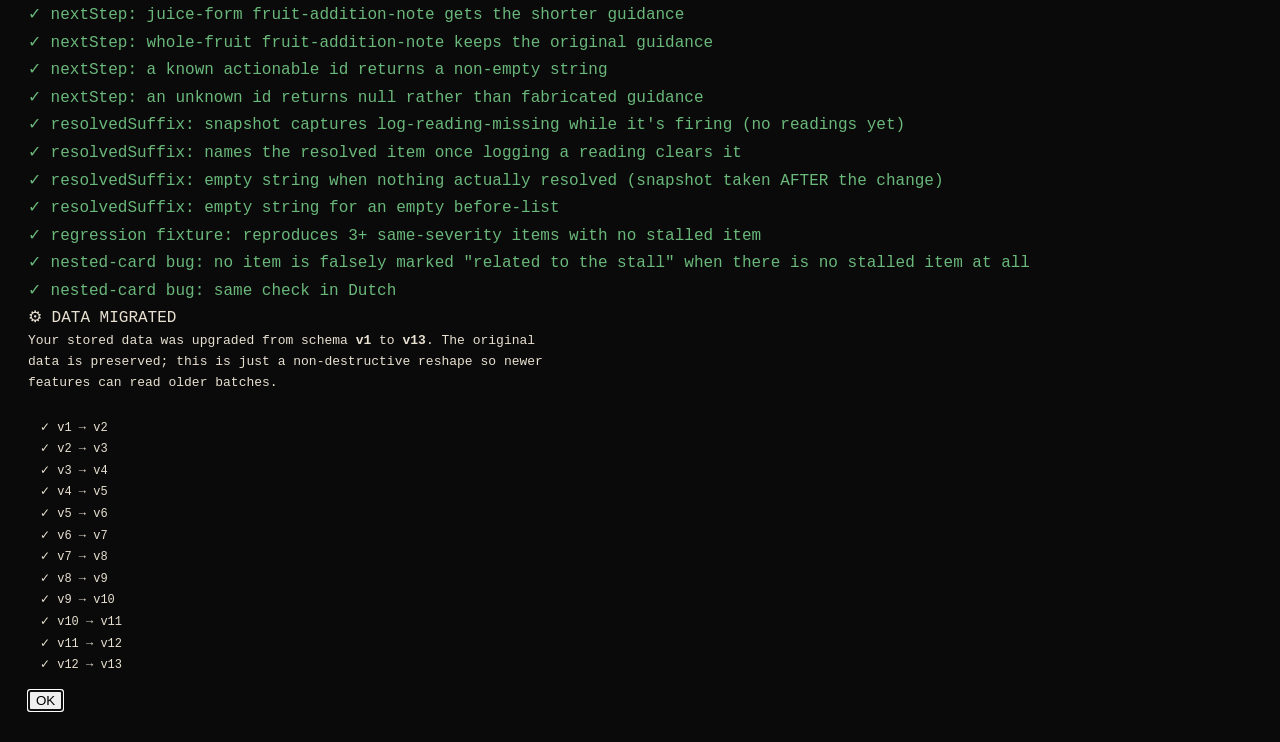
==== commit 4a664895: "feat(sweetness): rebuild the sweetness scale from real sources, split mead/cider Research-grounded r" ====
--- a/test.html
+++ b/test.html
@@ -295,13 +295,6 @@
   eq('sweetnessOptionLabels: cider has blank + 4 labels', sweetnessOptionLabels('cider').length, 5);
   ok('sweetnessOptionLabels: cider list has Medium, not Off-Dry/Semi-Sweet', sweetnessOptionLabels('cider').indexOf('Medium')>=0 && sweetnessOptionLabels('cider').indexOf('Off-Dry')<0);
 
-  // _bottlingSweetHintHtml — the batch-info hint surfaced on the bottling record (current reading + post-backsweetening FG)
-  ok('_bottlingSweetHintHtml: mead FG names the right tier', /Semi-Sweet/.test(_bottlingSweetHintHtml(1.015,'mead')));
-  ok('_bottlingSweetHintHtml: cider FG names the right tier', /Sweet/.test(_bottlingSweetHintHtml(1.015,'cider')));
-  ok('_bottlingSweetHintHtml: SAME fg differs by beverage type', _bottlingSweetHintHtml(1.015,'mead')!==_bottlingSweetHintHtml(1.015,'cider'));
-  eq('_bottlingSweetHintHtml: null fg -> empty string', _bottlingSweetHintHtml(null,'mead'), '');
-  eq('_bottlingSweetHintHtml: blank fg -> empty string', _bottlingSweetHintHtml('','mead'), '');
-
   // Wizard sweetness pickers derive from the same canonical scale, not their own numbers
   eq('WIZ_SWEETNESS length matches MEAD_SWEETNESS_SCALE', WIZ_SWEETNESS.length, MEAD_SWEETNESS_SCALE.length);
   eq('WIZ_CIDER_SWEETNESS length matches CIDER_SWEETNESS_SCALE', WIZ_CIDER_SWEETNESS.length, CIDER_SWEETNESS_SCALE.length);
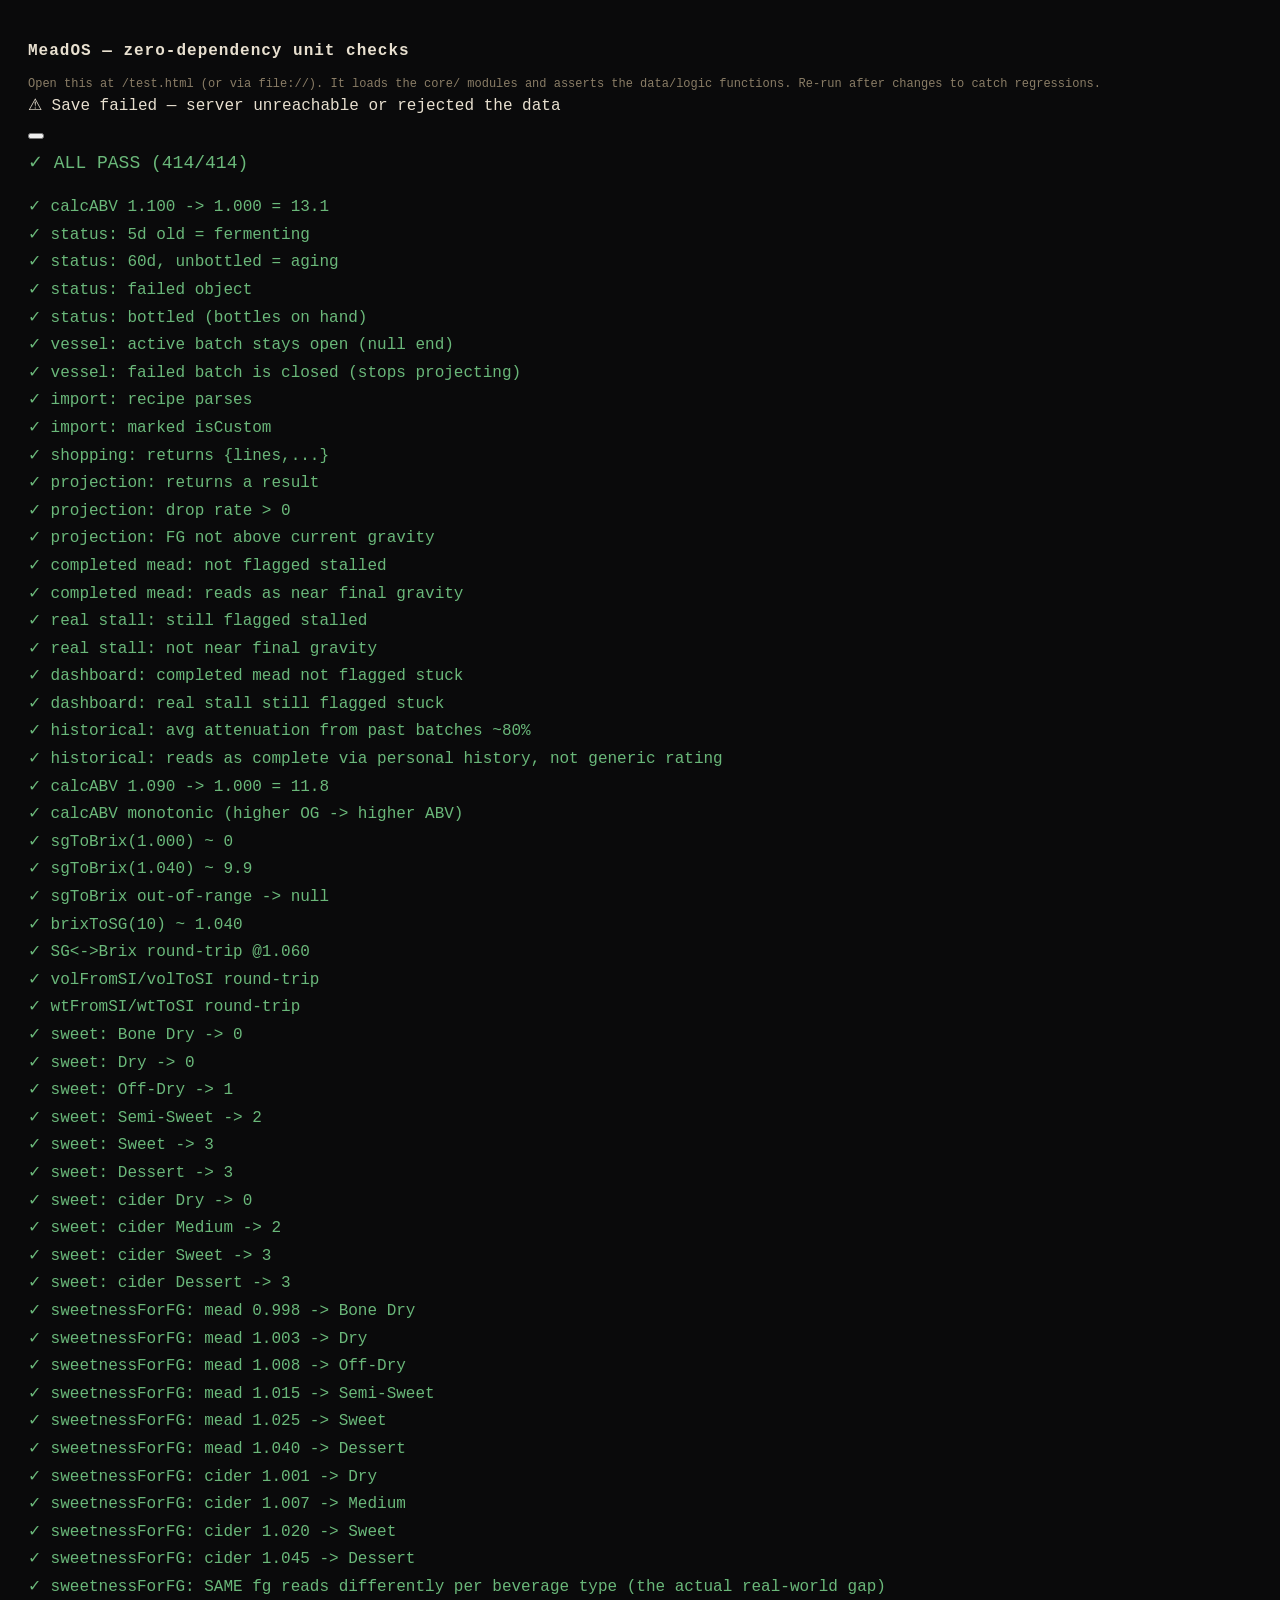
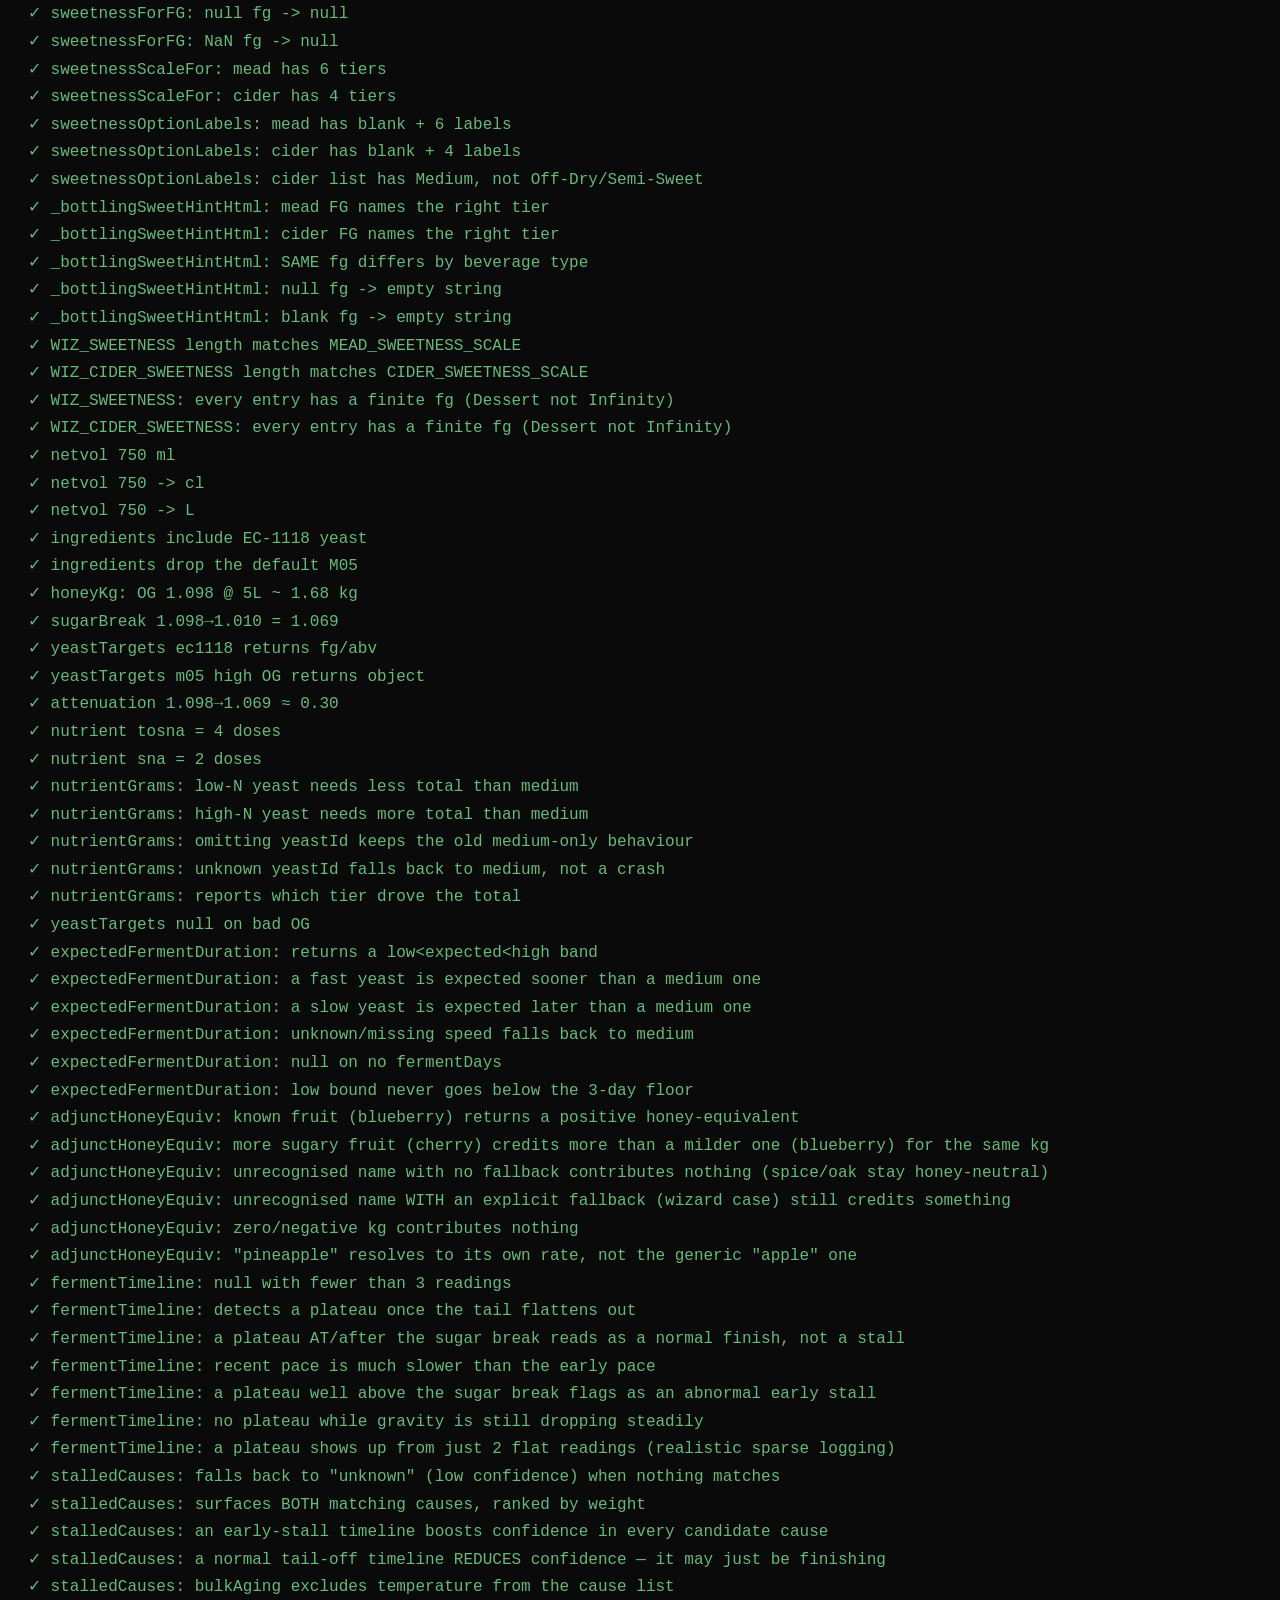
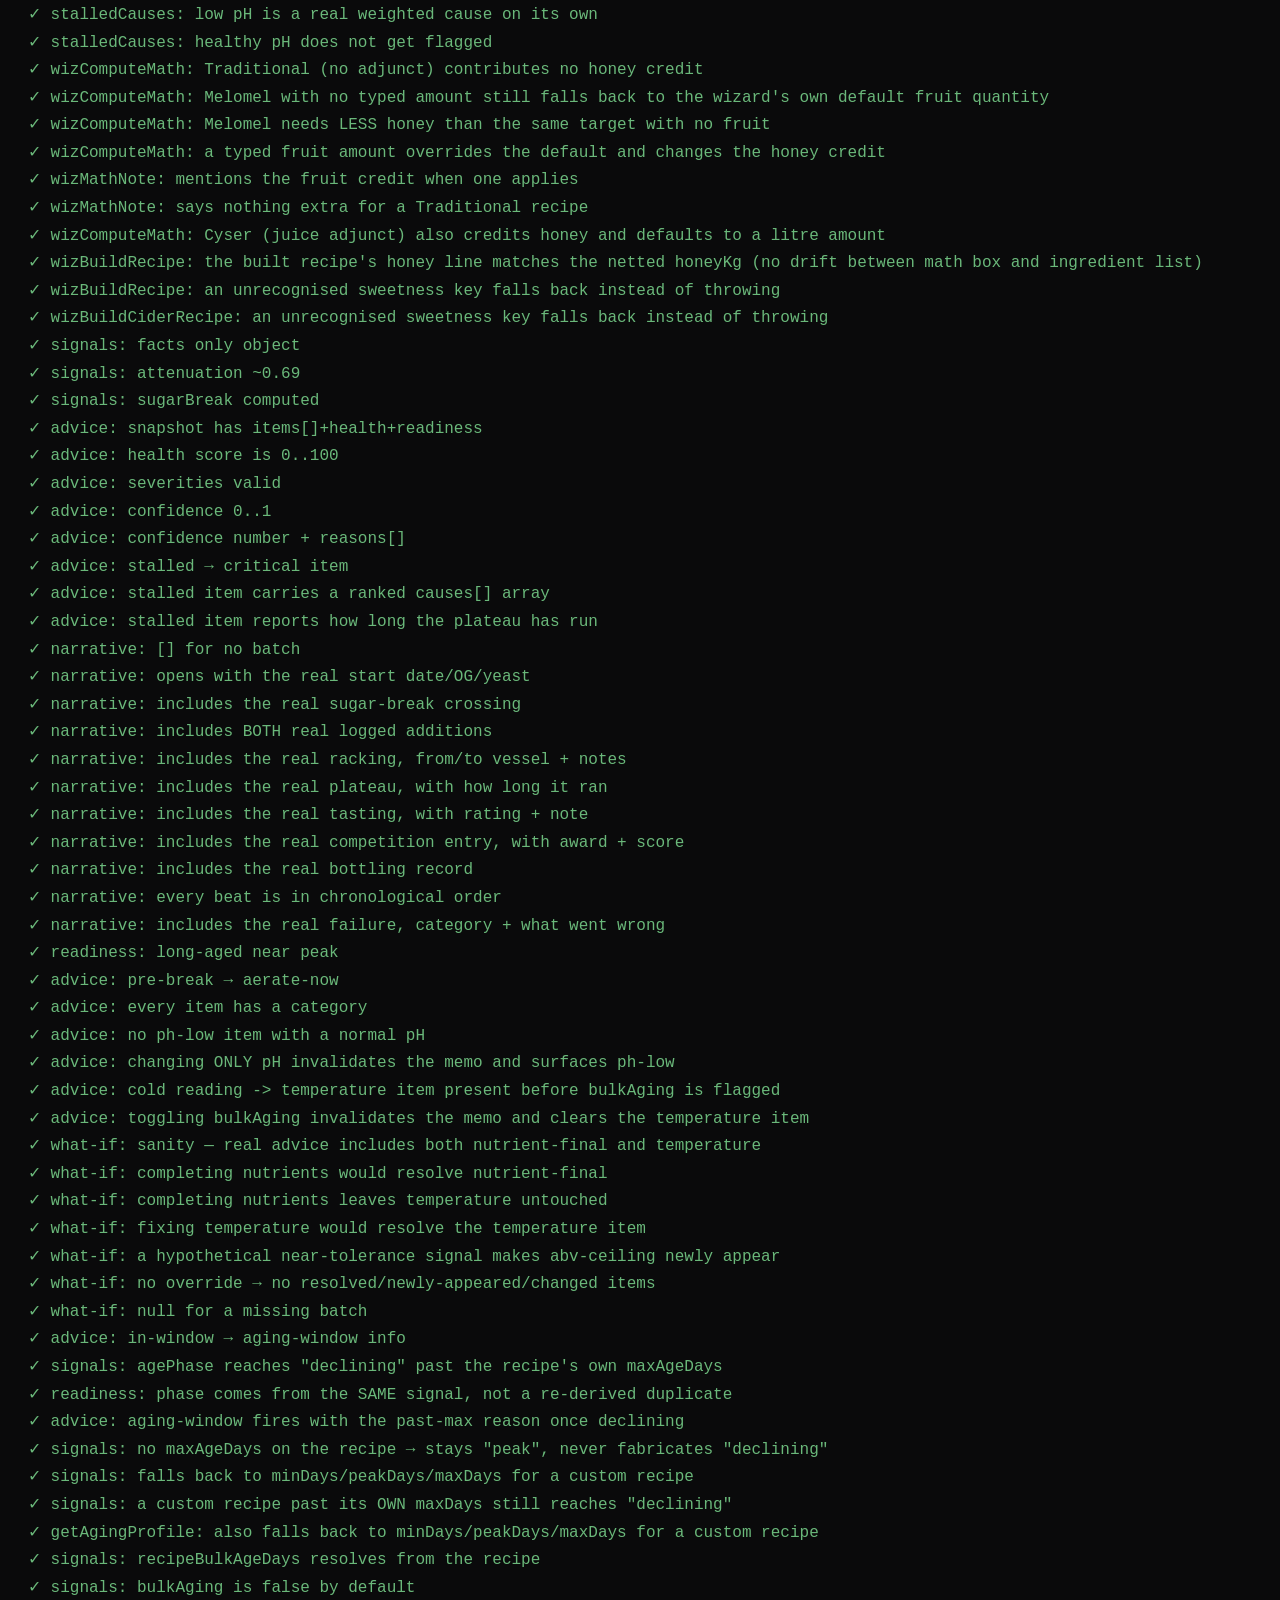
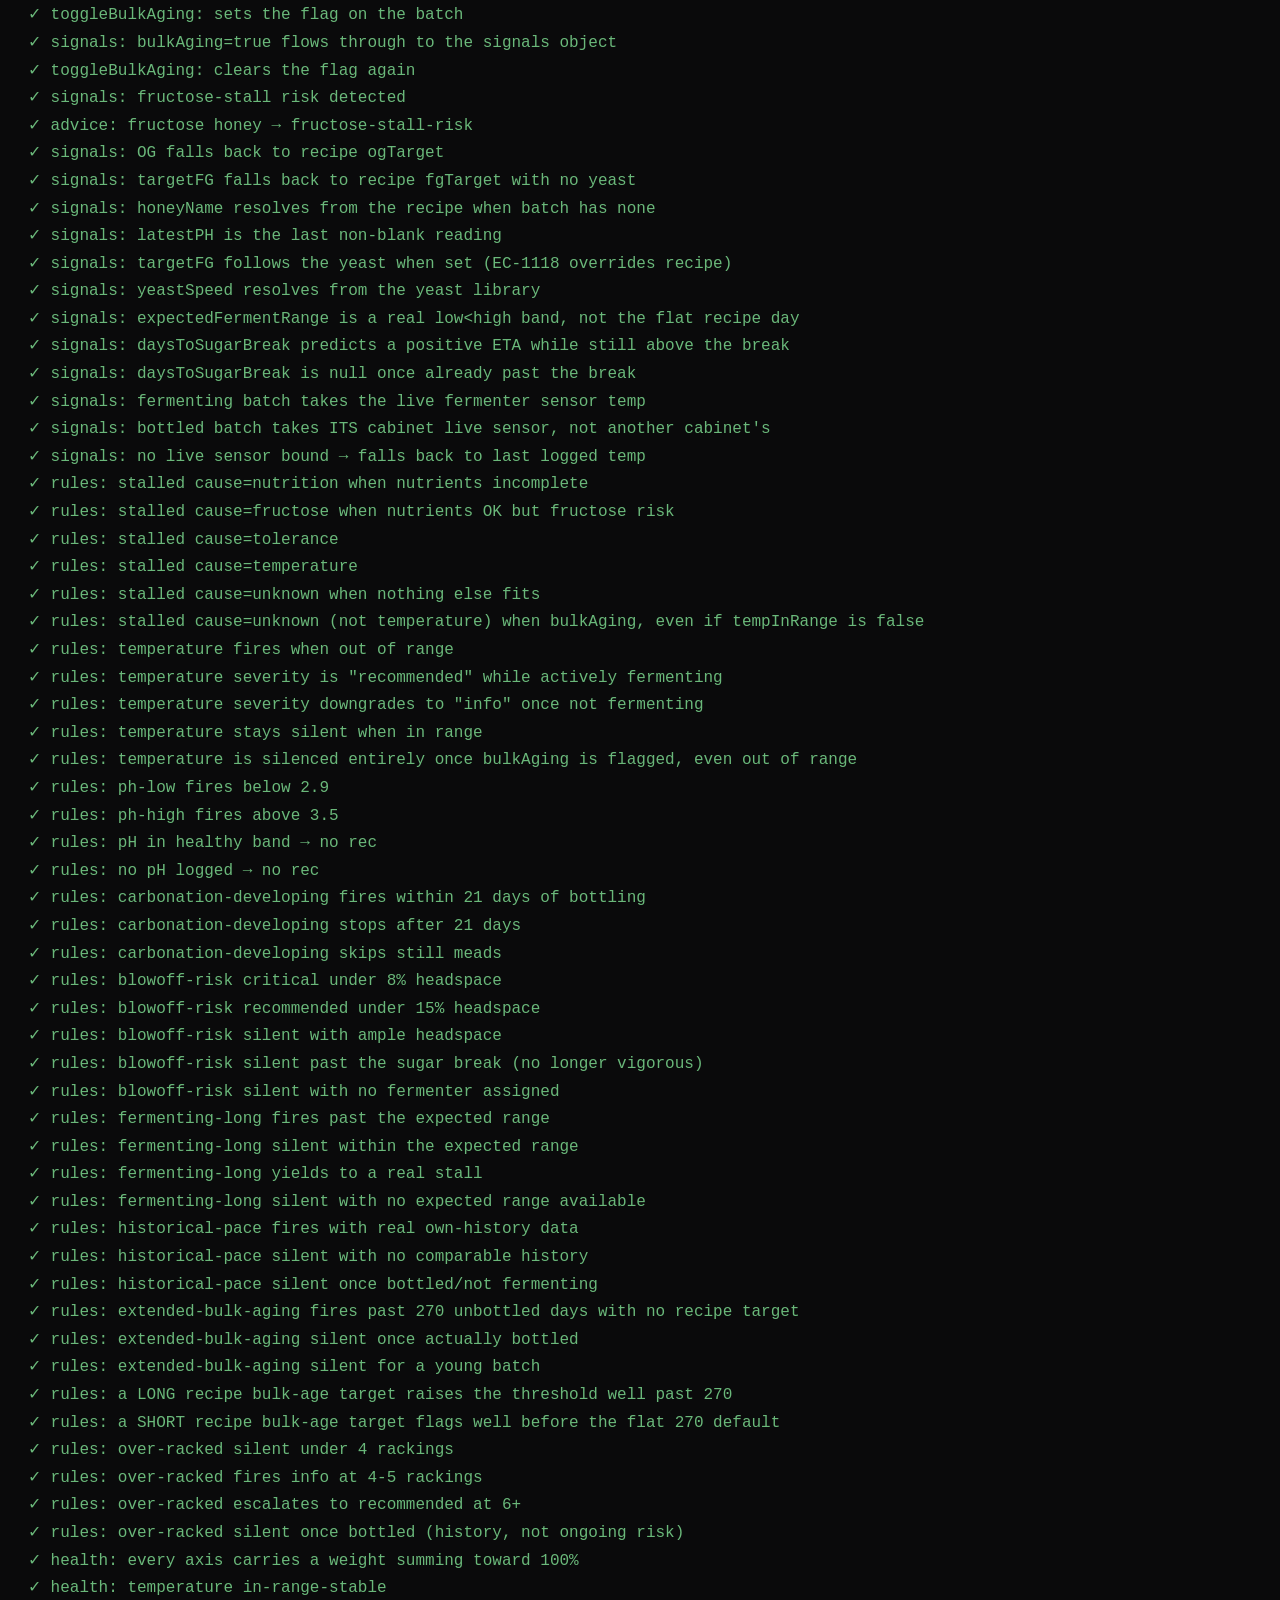
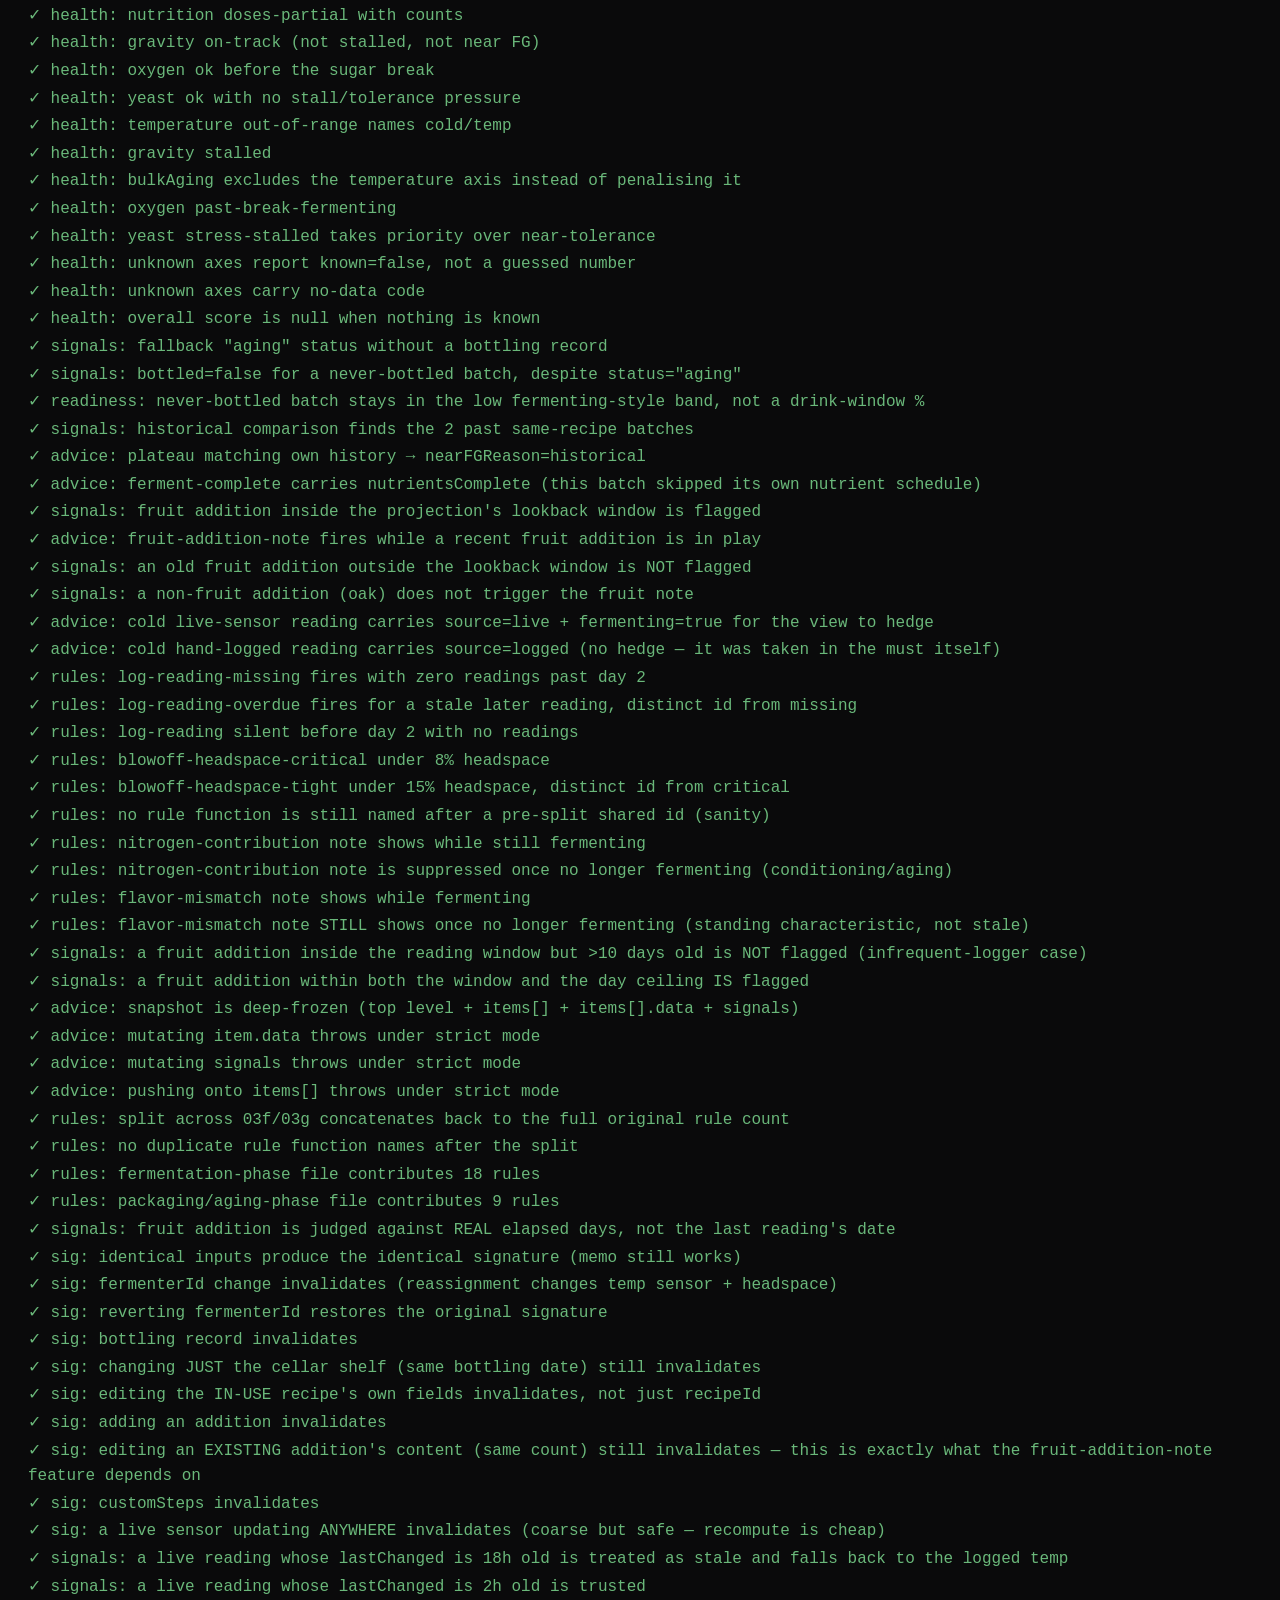
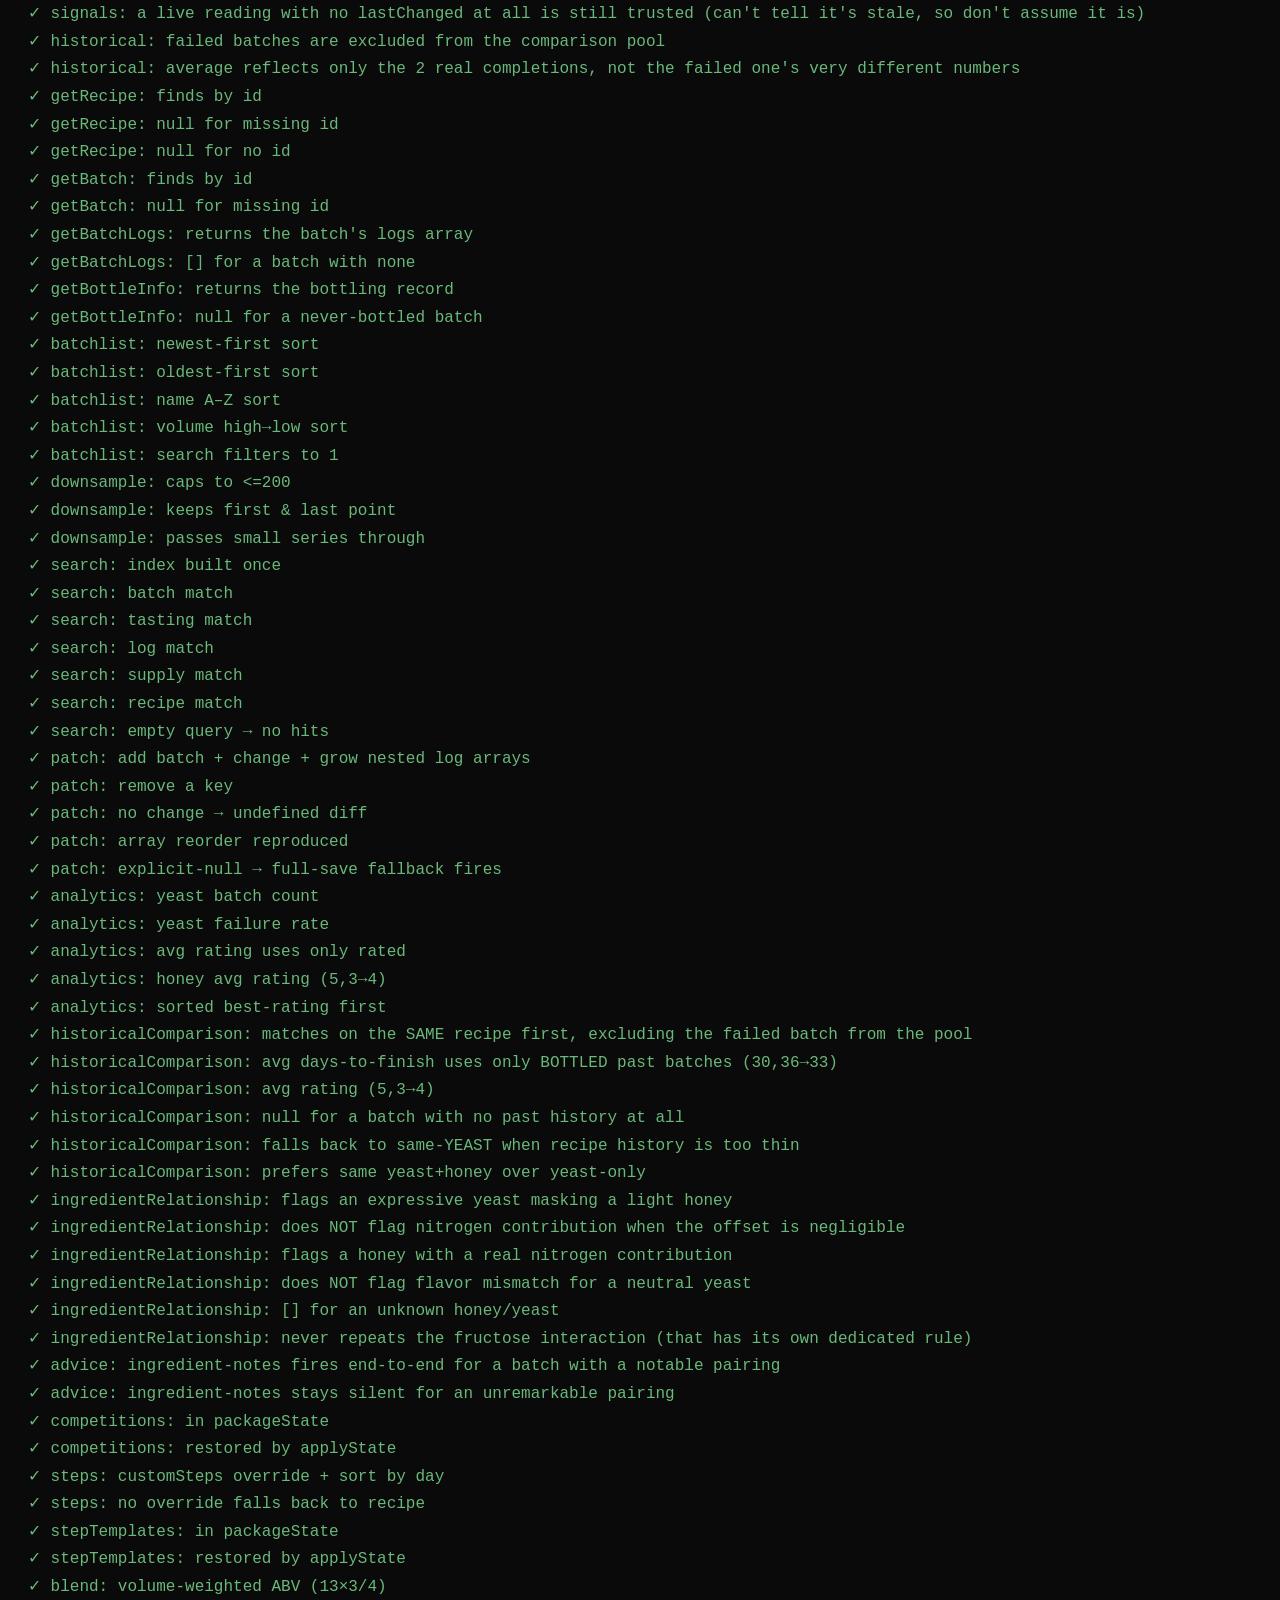
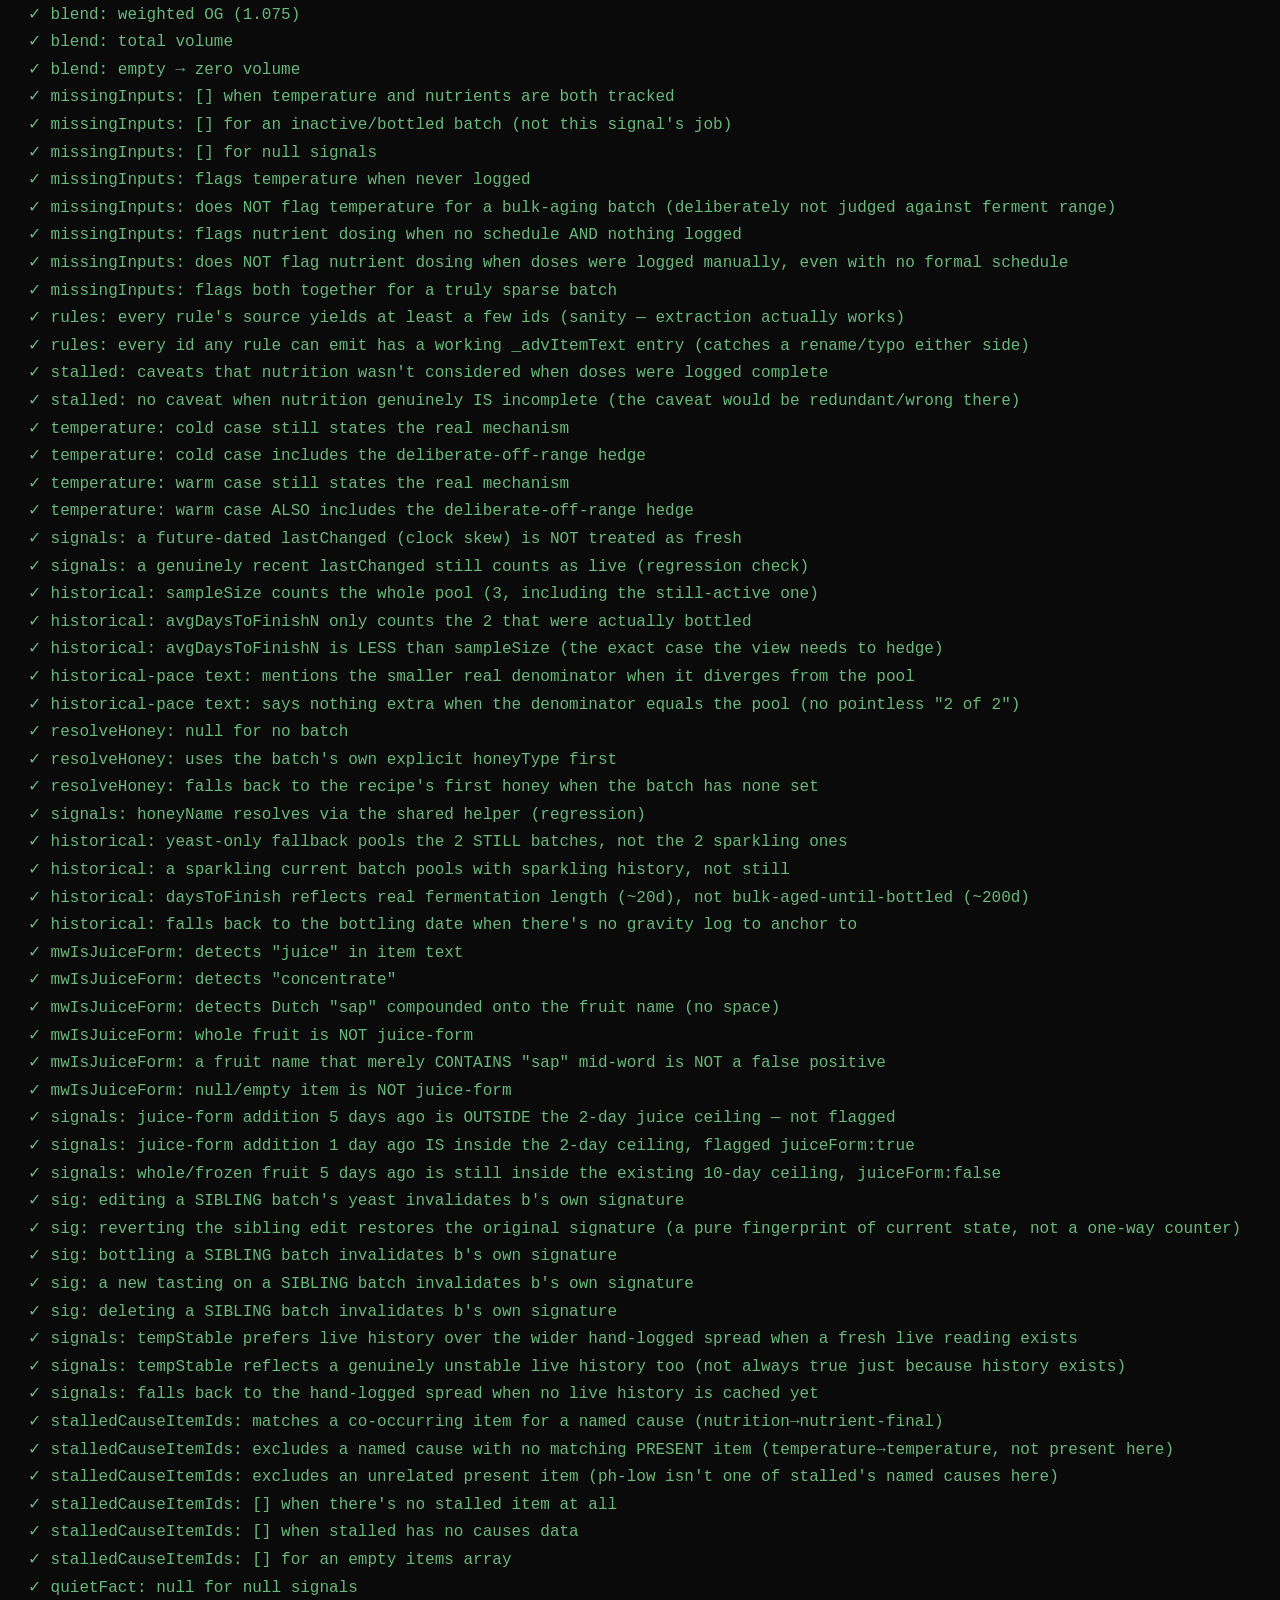
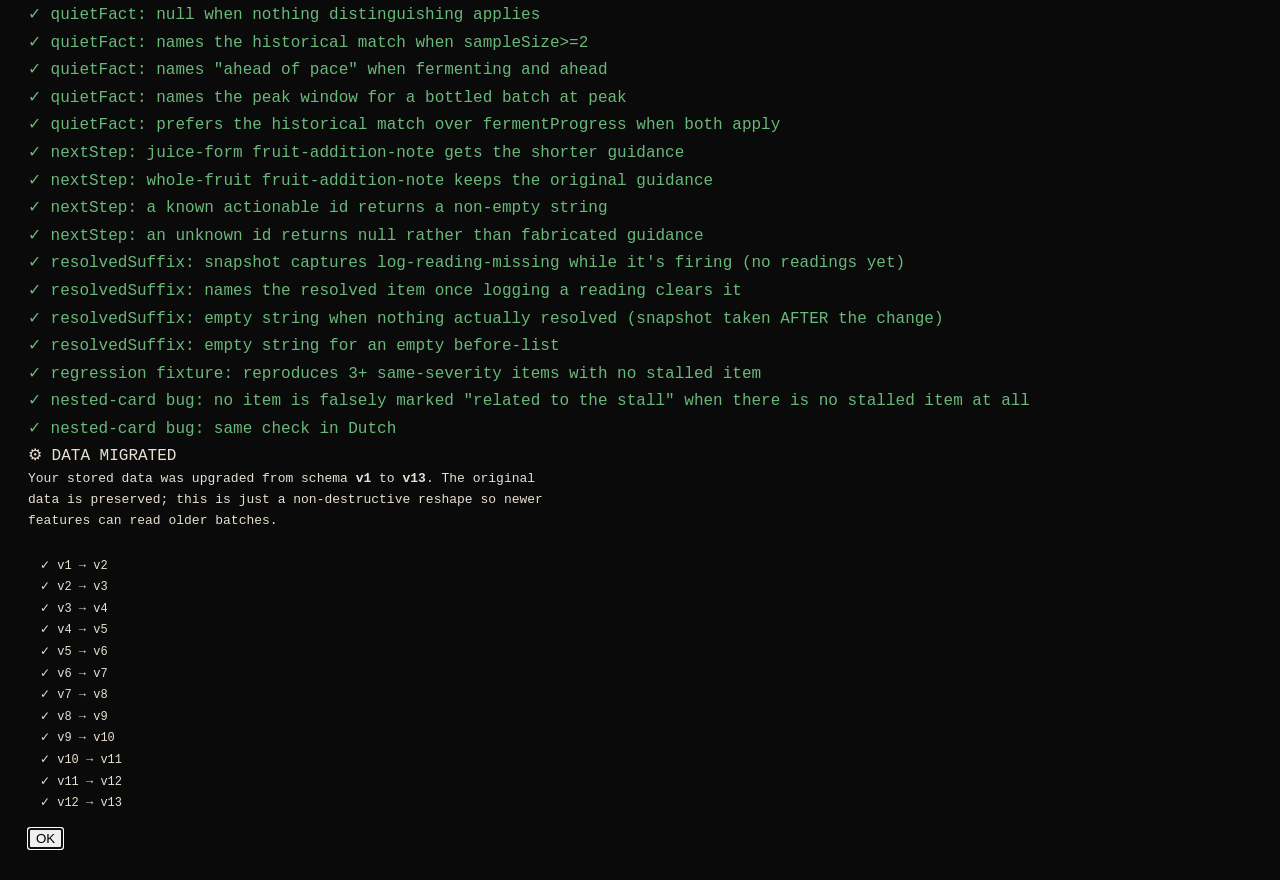
==== commit 23c89049: "feat(sweetness): surface the scale on batch info — current reading + post-backsweetening Two distinc" ====
--- a/test.html
+++ b/test.html
@@ -295,6 +295,13 @@
   eq('sweetnessOptionLabels: cider has blank + 4 labels', sweetnessOptionLabels('cider').length, 5);
   ok('sweetnessOptionLabels: cider list has Medium, not Off-Dry/Semi-Sweet', sweetnessOptionLabels('cider').indexOf('Medium')>=0 && sweetnessOptionLabels('cider').indexOf('Off-Dry')<0);
 
+  // _bottlingSweetHintHtml — the batch-info hint surfaced on the bottling record (current reading + post-backsweetening FG)
+  ok('_bottlingSweetHintHtml: mead FG names the right tier', /Semi-Sweet/.test(_bottlingSweetHintHtml(1.015,'mead')));
+  ok('_bottlingSweetHintHtml: cider FG names the right tier', /Sweet/.test(_bottlingSweetHintHtml(1.015,'cider')));
+  ok('_bottlingSweetHintHtml: SAME fg differs by beverage type', _bottlingSweetHintHtml(1.015,'mead')!==_bottlingSweetHintHtml(1.015,'cider'));
+  eq('_bottlingSweetHintHtml: null fg -> empty string', _bottlingSweetHintHtml(null,'mead'), '');
+  eq('_bottlingSweetHintHtml: blank fg -> empty string', _bottlingSweetHintHtml('','mead'), '');
+
   // Wizard sweetness pickers derive from the same canonical scale, not their own numbers
   eq('WIZ_SWEETNESS length matches MEAD_SWEETNESS_SCALE', WIZ_SWEETNESS.length, MEAD_SWEETNESS_SCALE.length);
   eq('WIZ_CIDER_SWEETNESS length matches CIDER_SWEETNESS_SCALE', WIZ_CIDER_SWEETNESS.length, CIDER_SWEETNESS_SCALE.length);
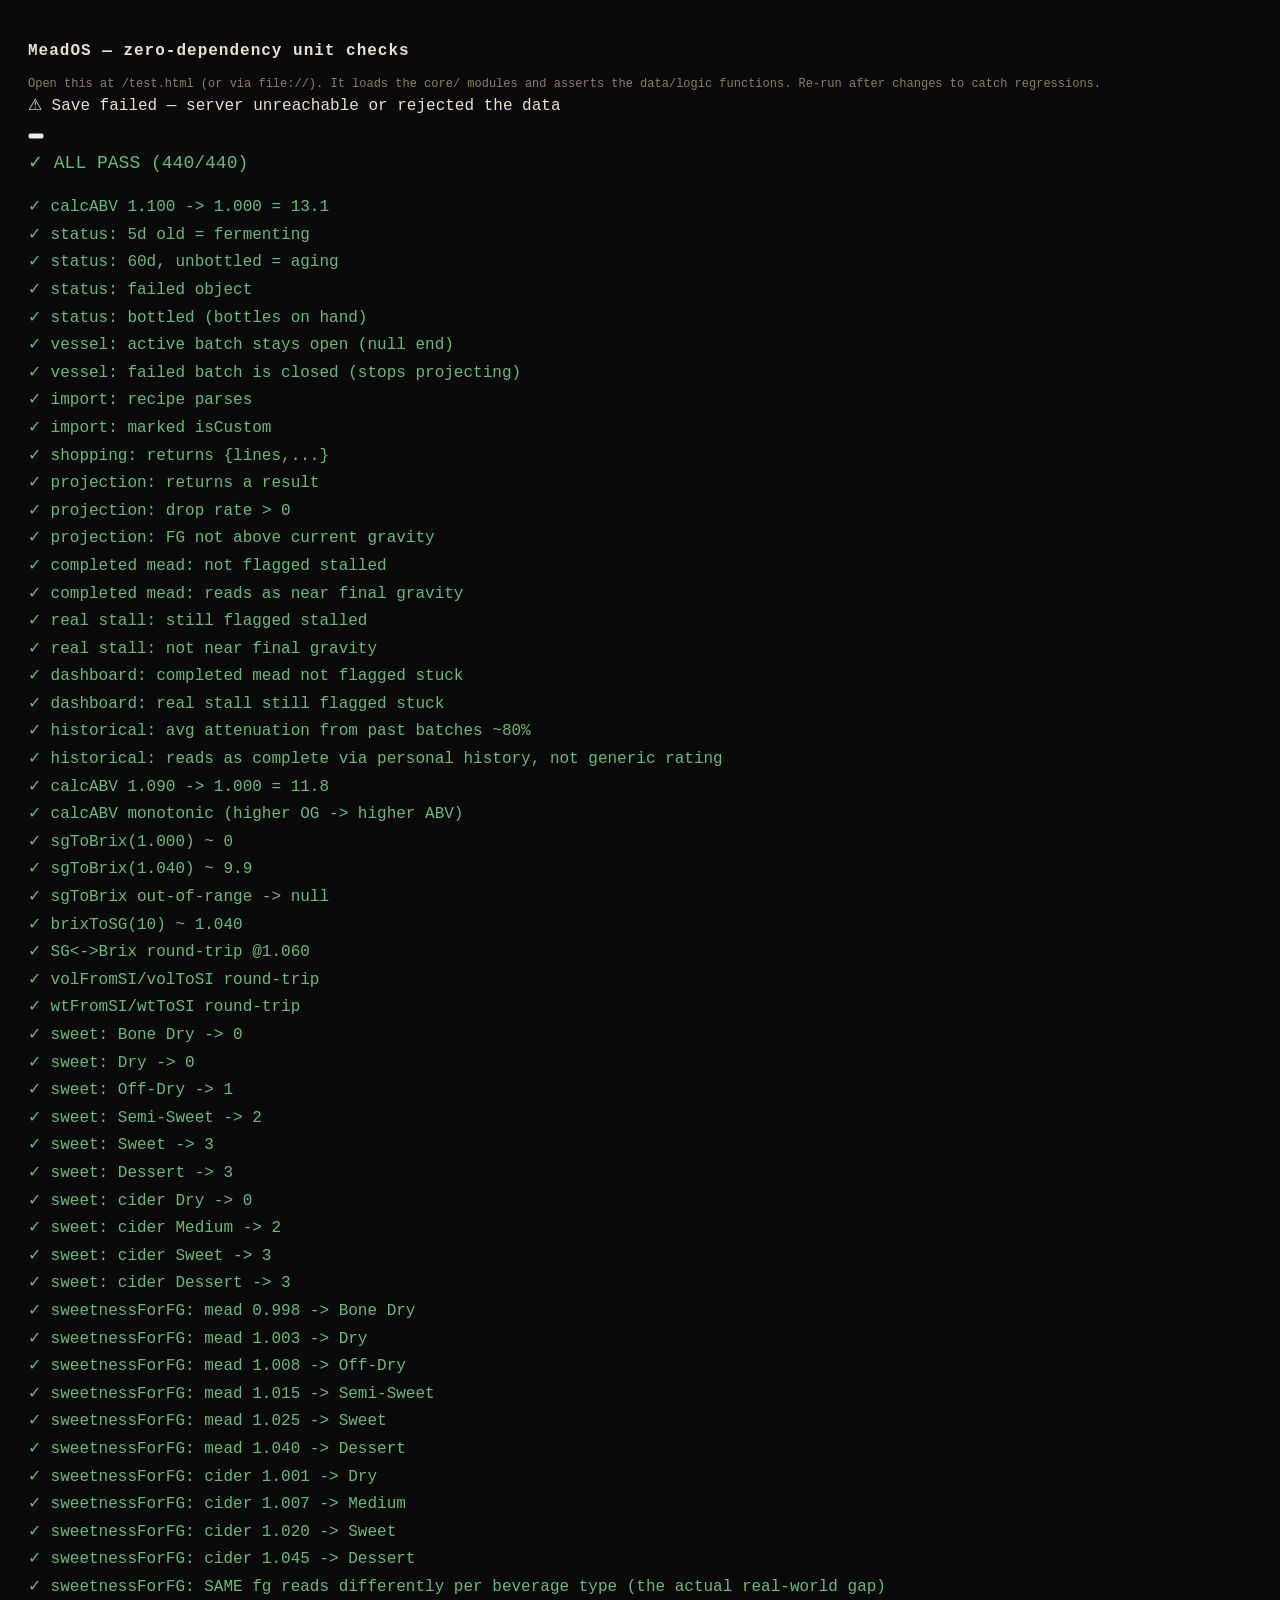
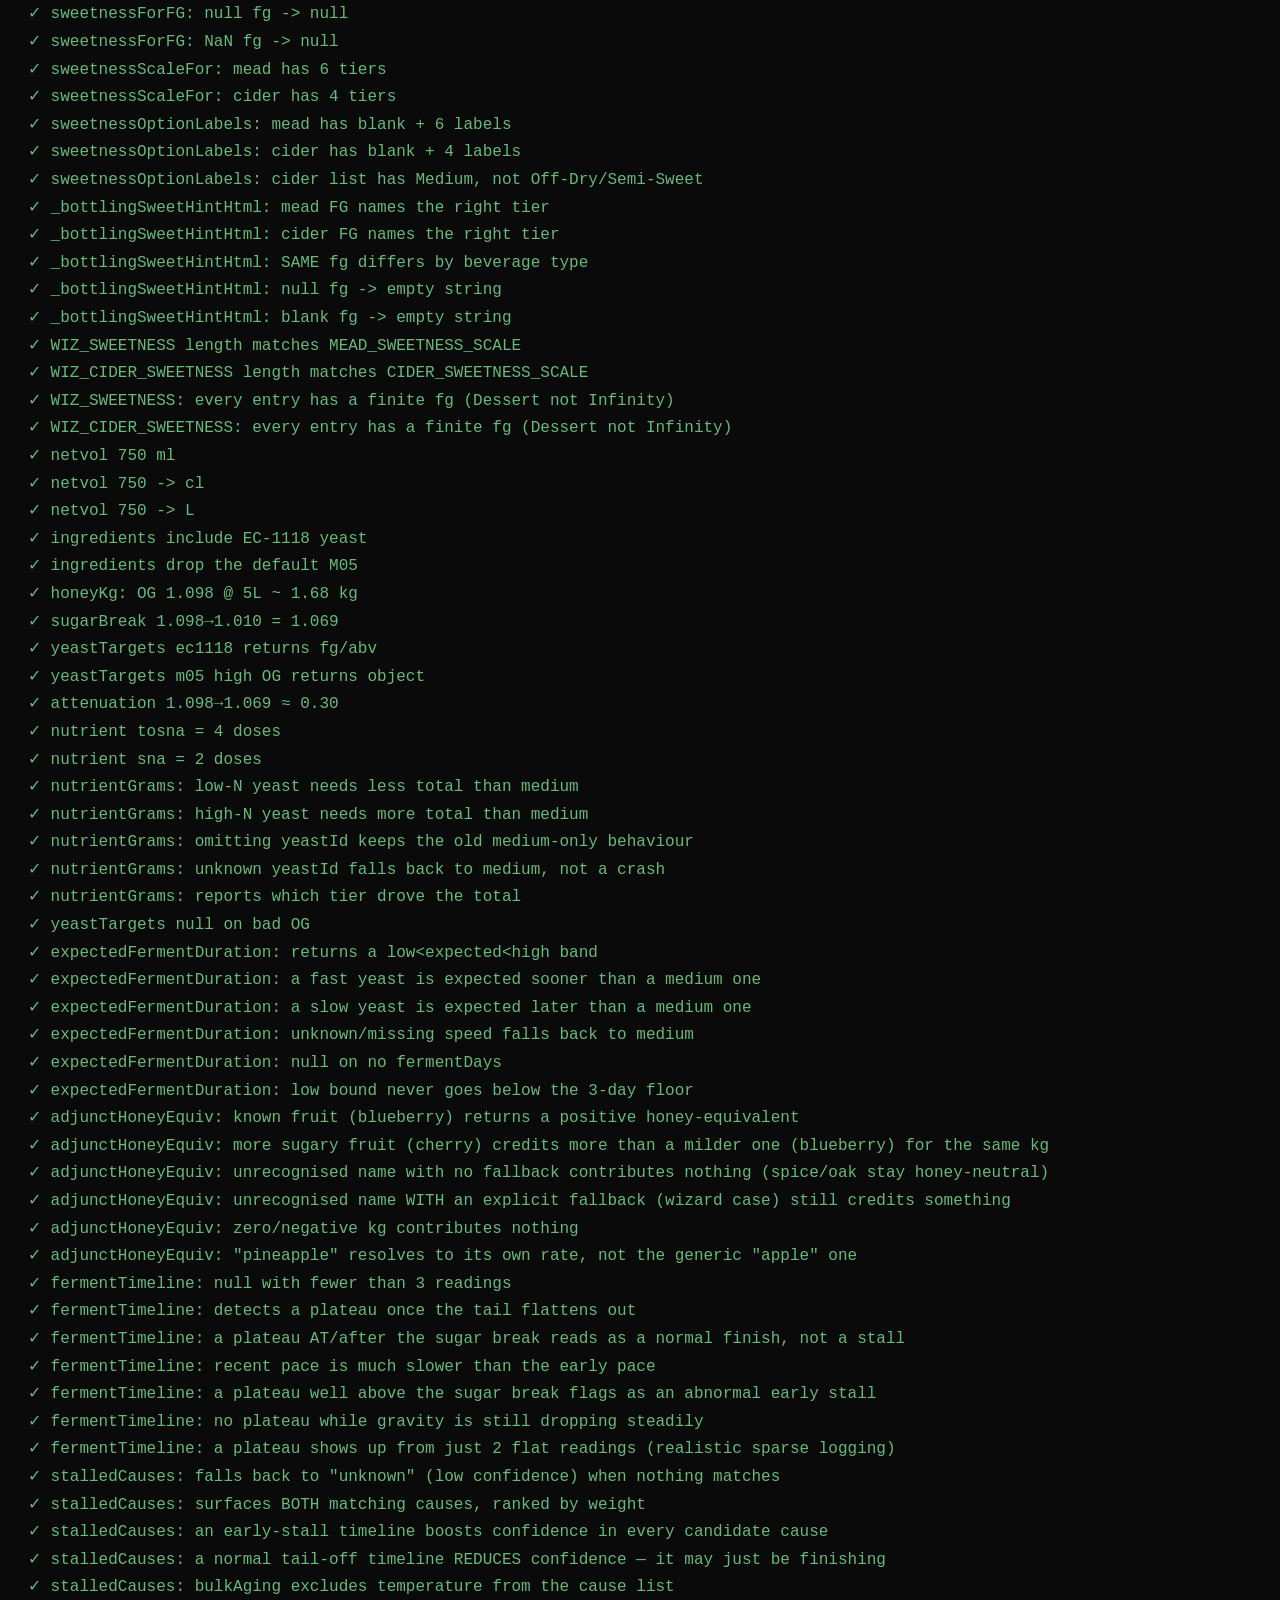
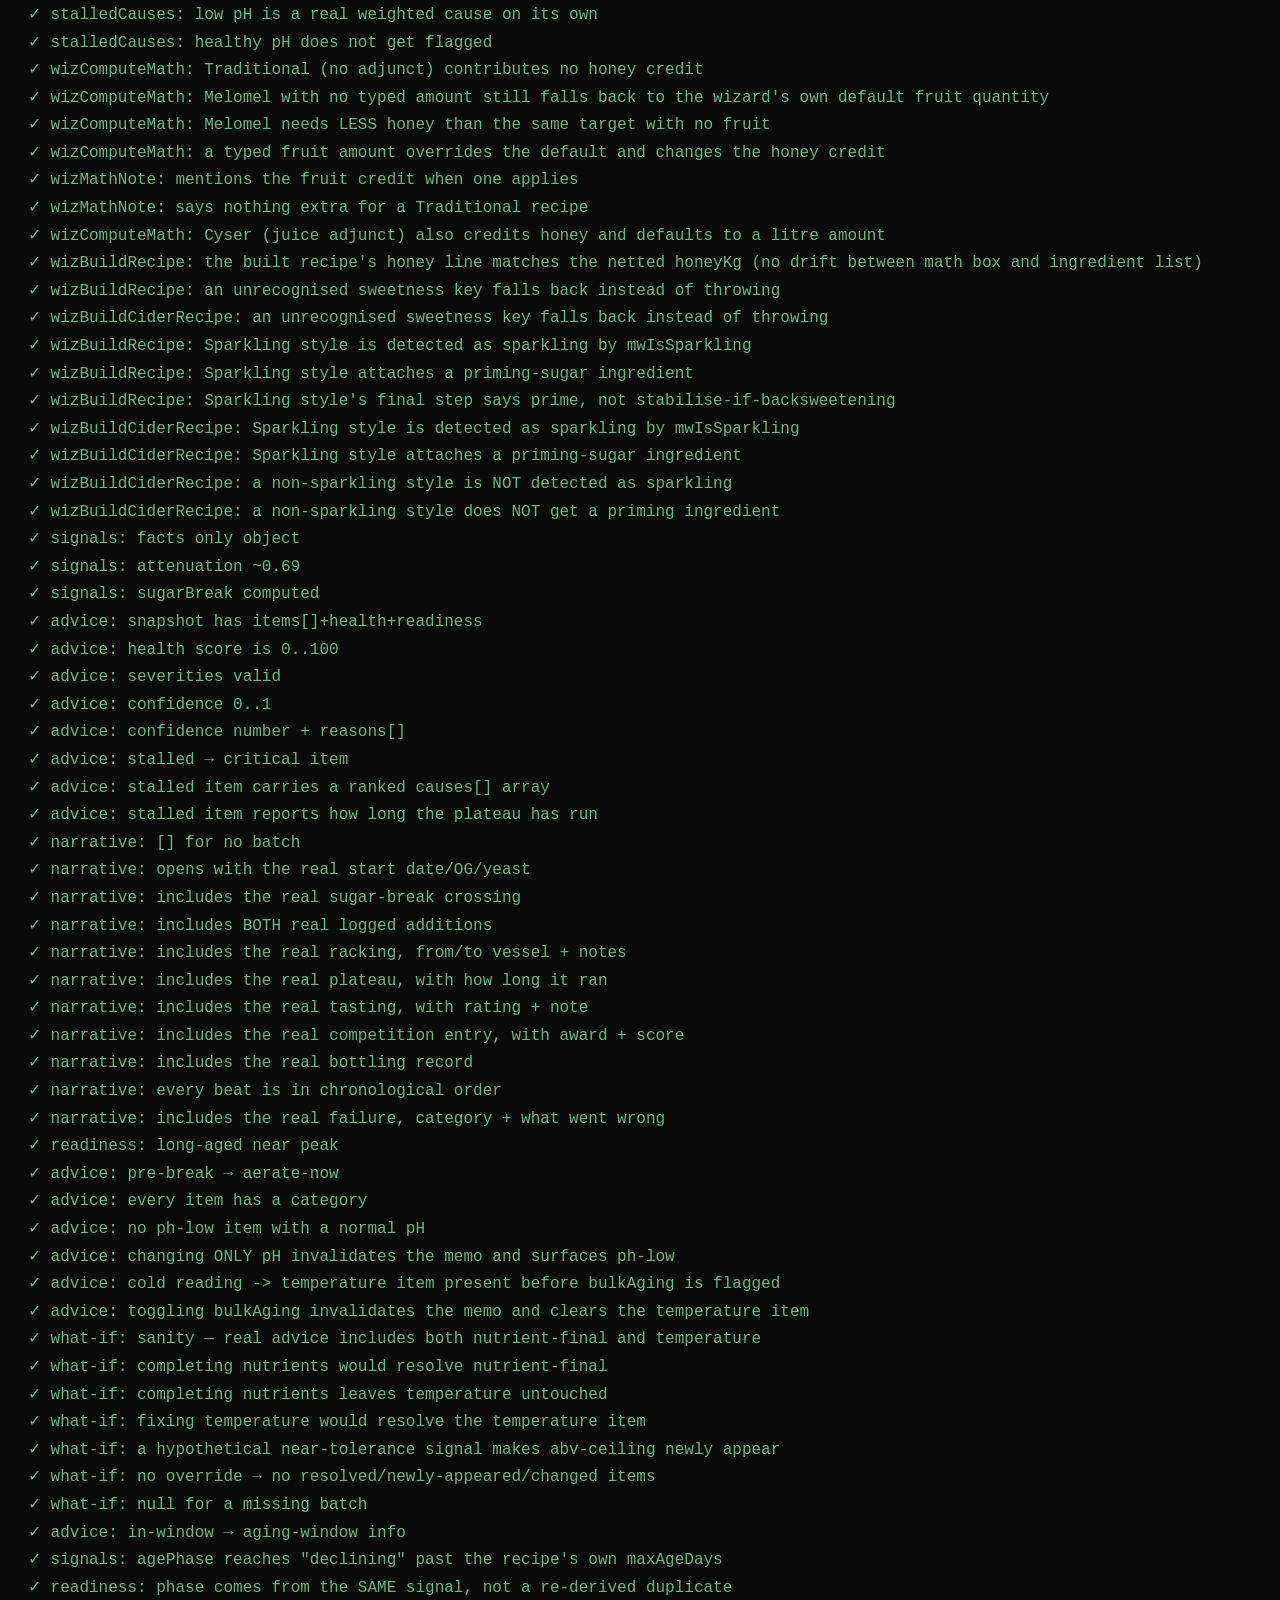
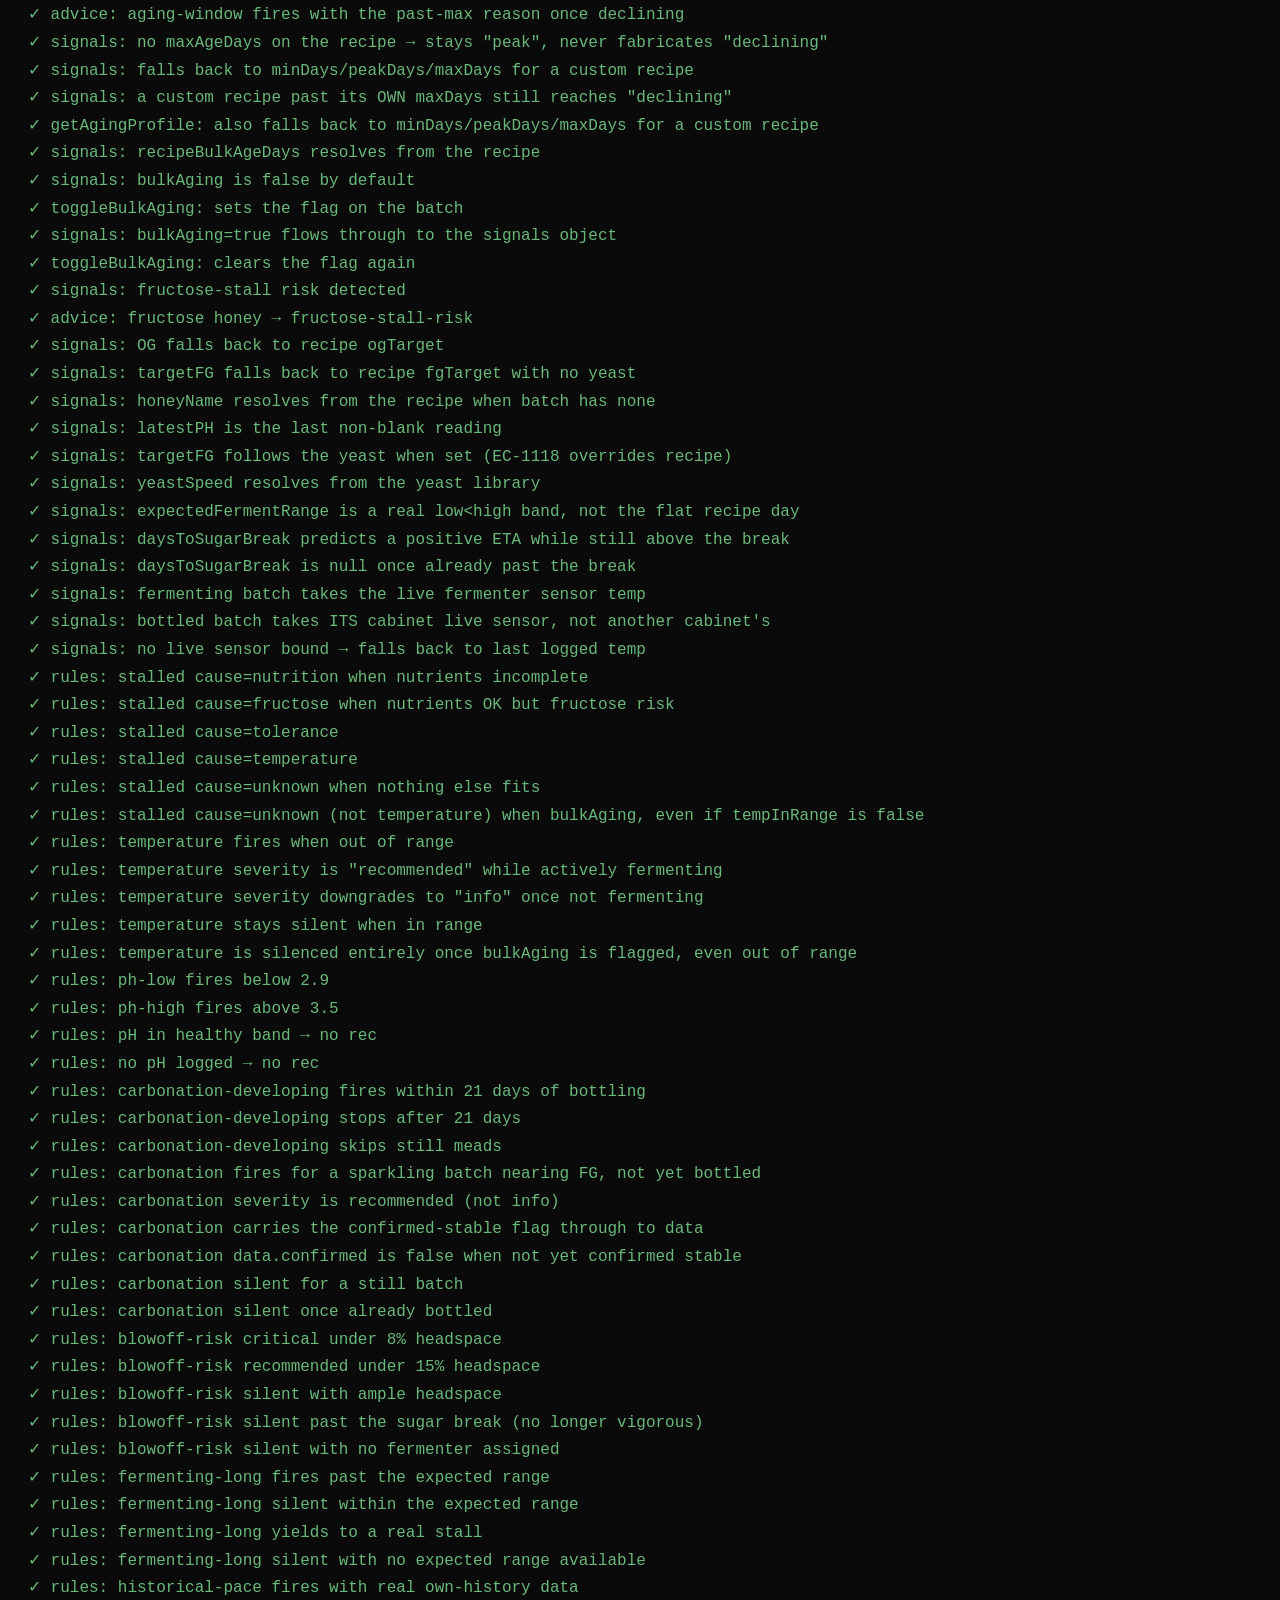
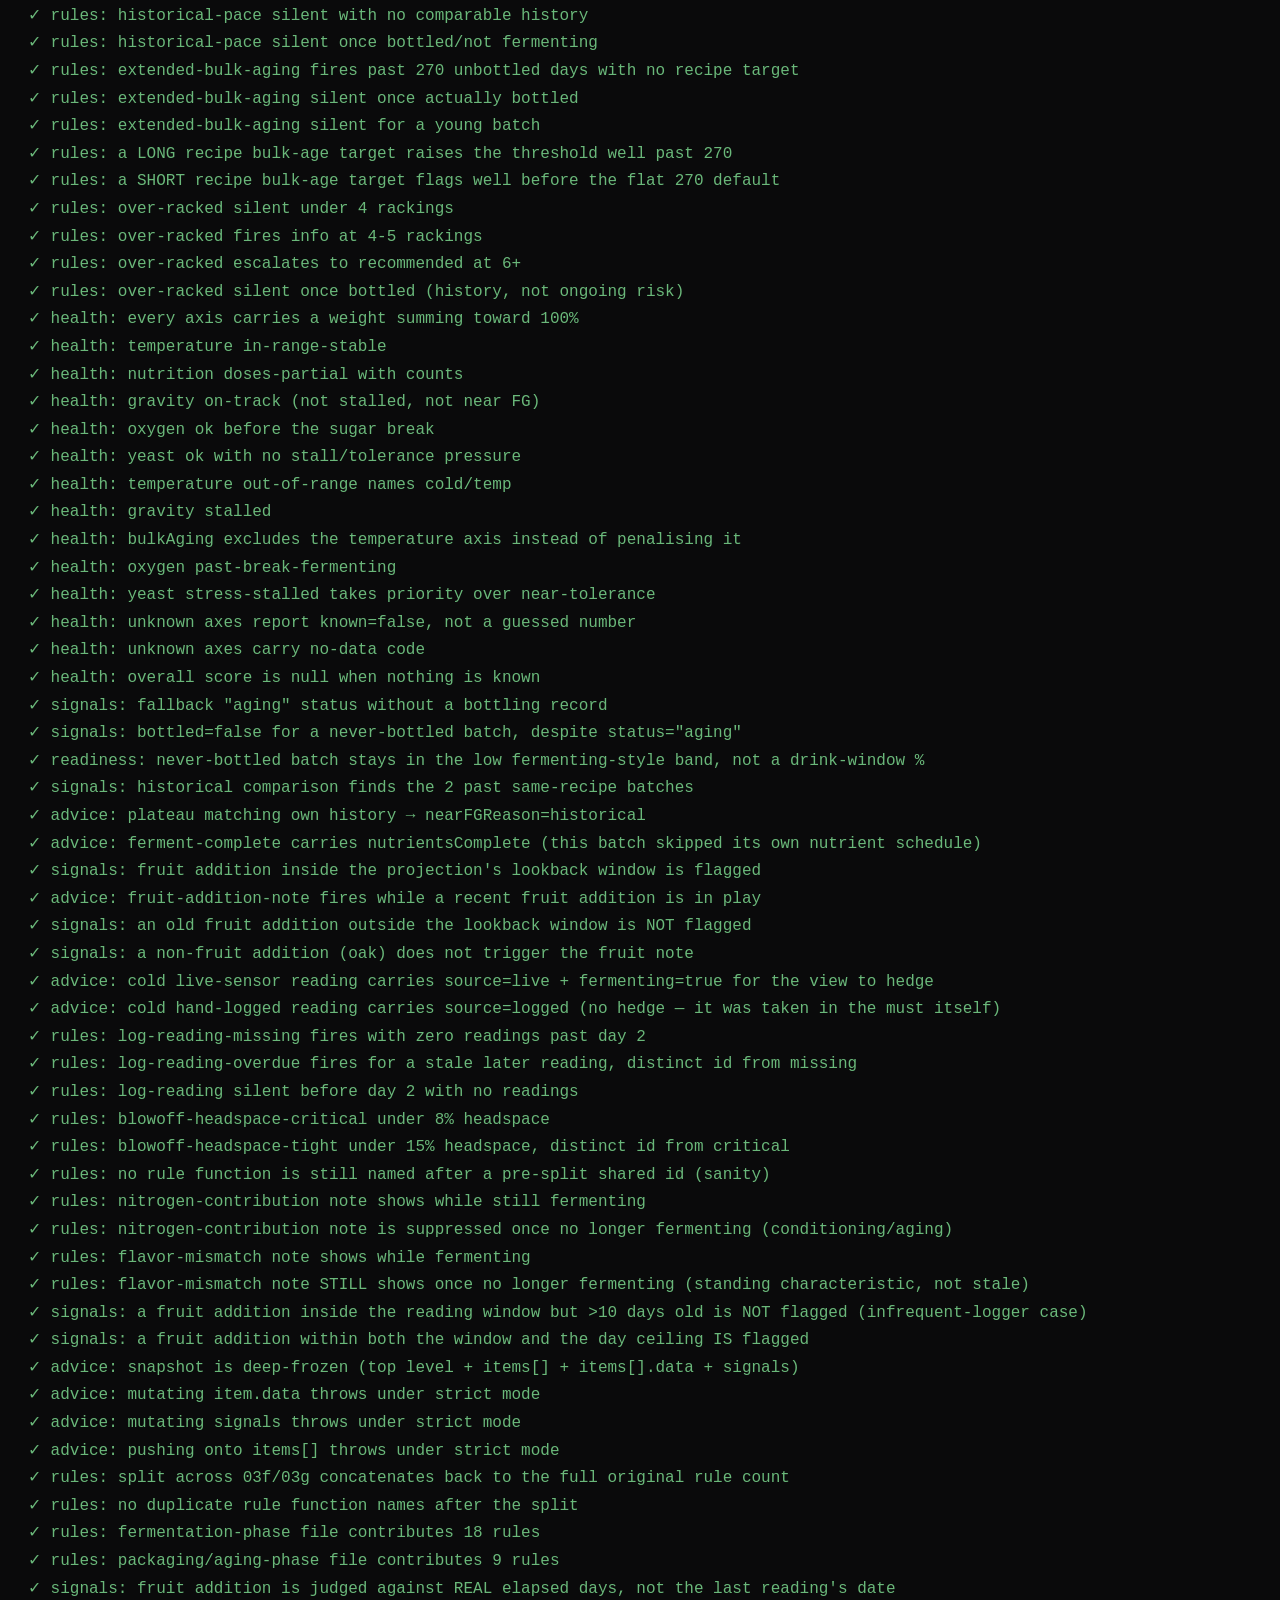
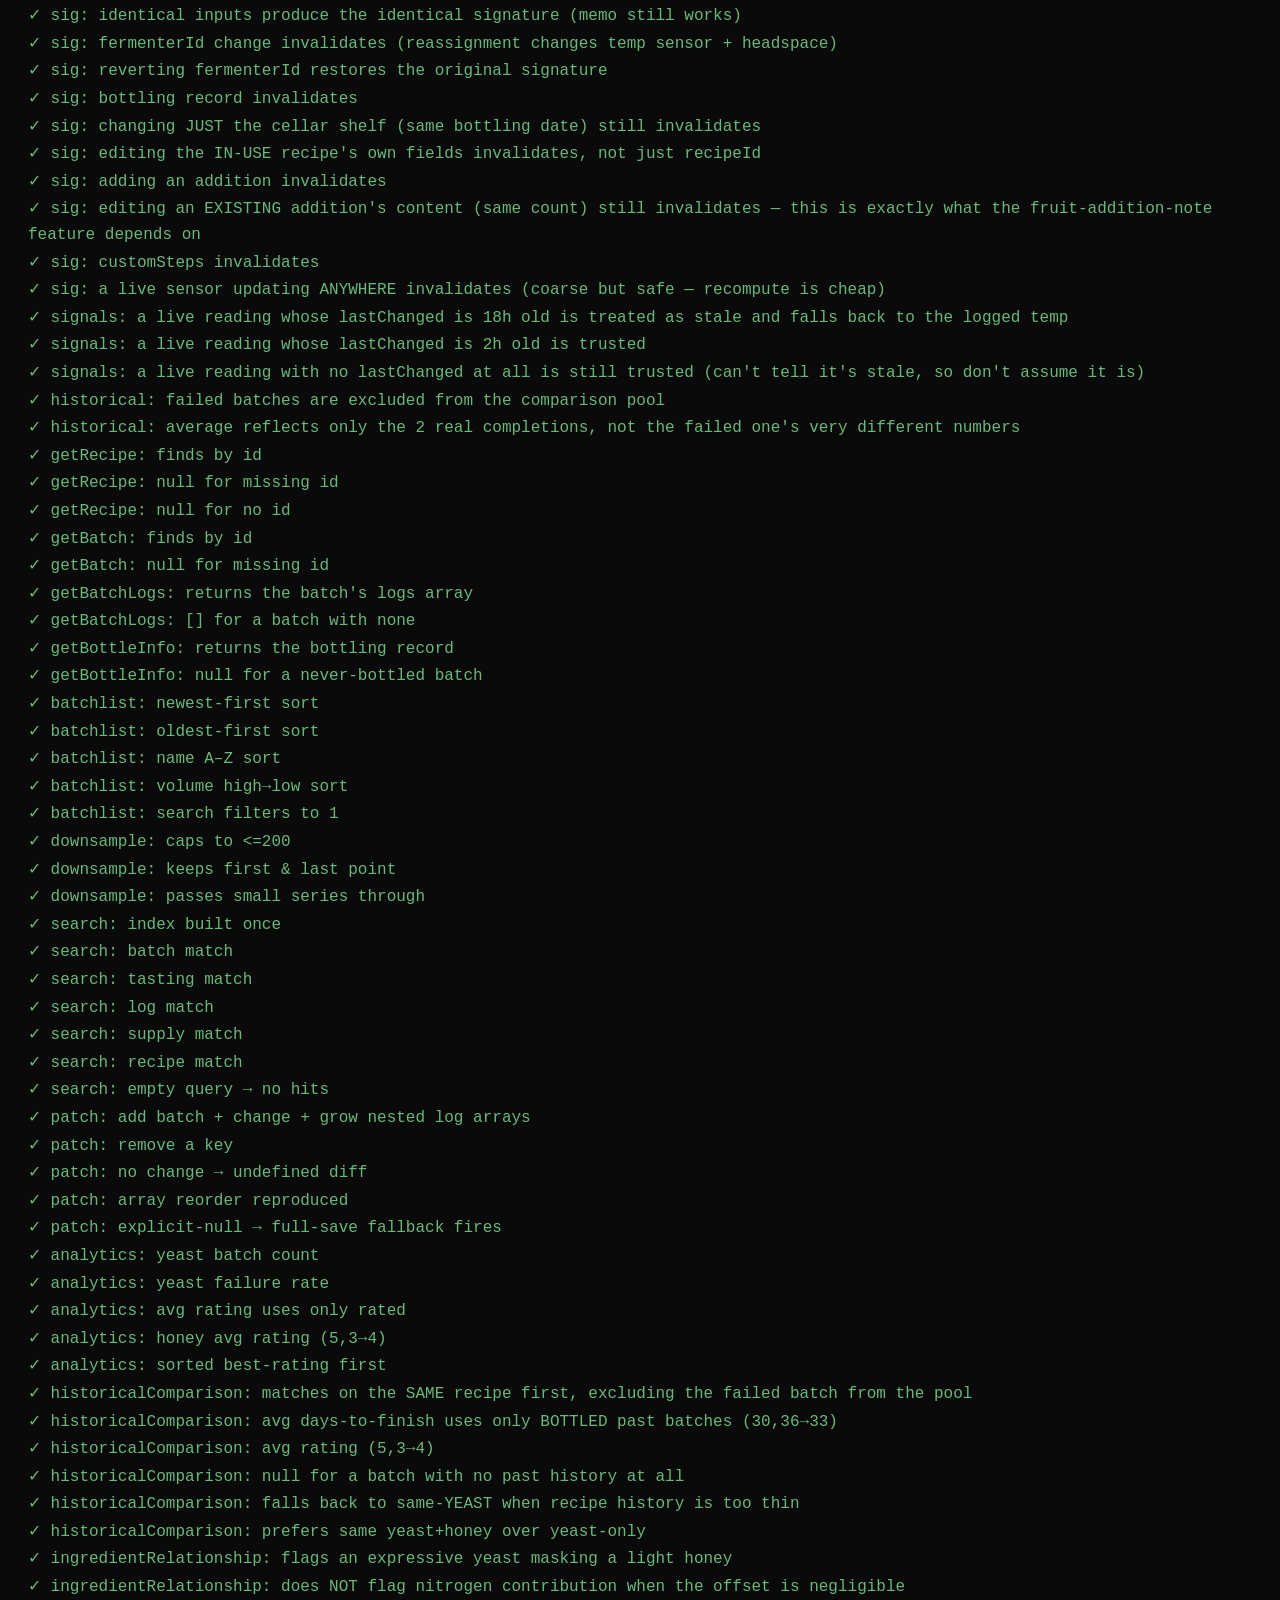
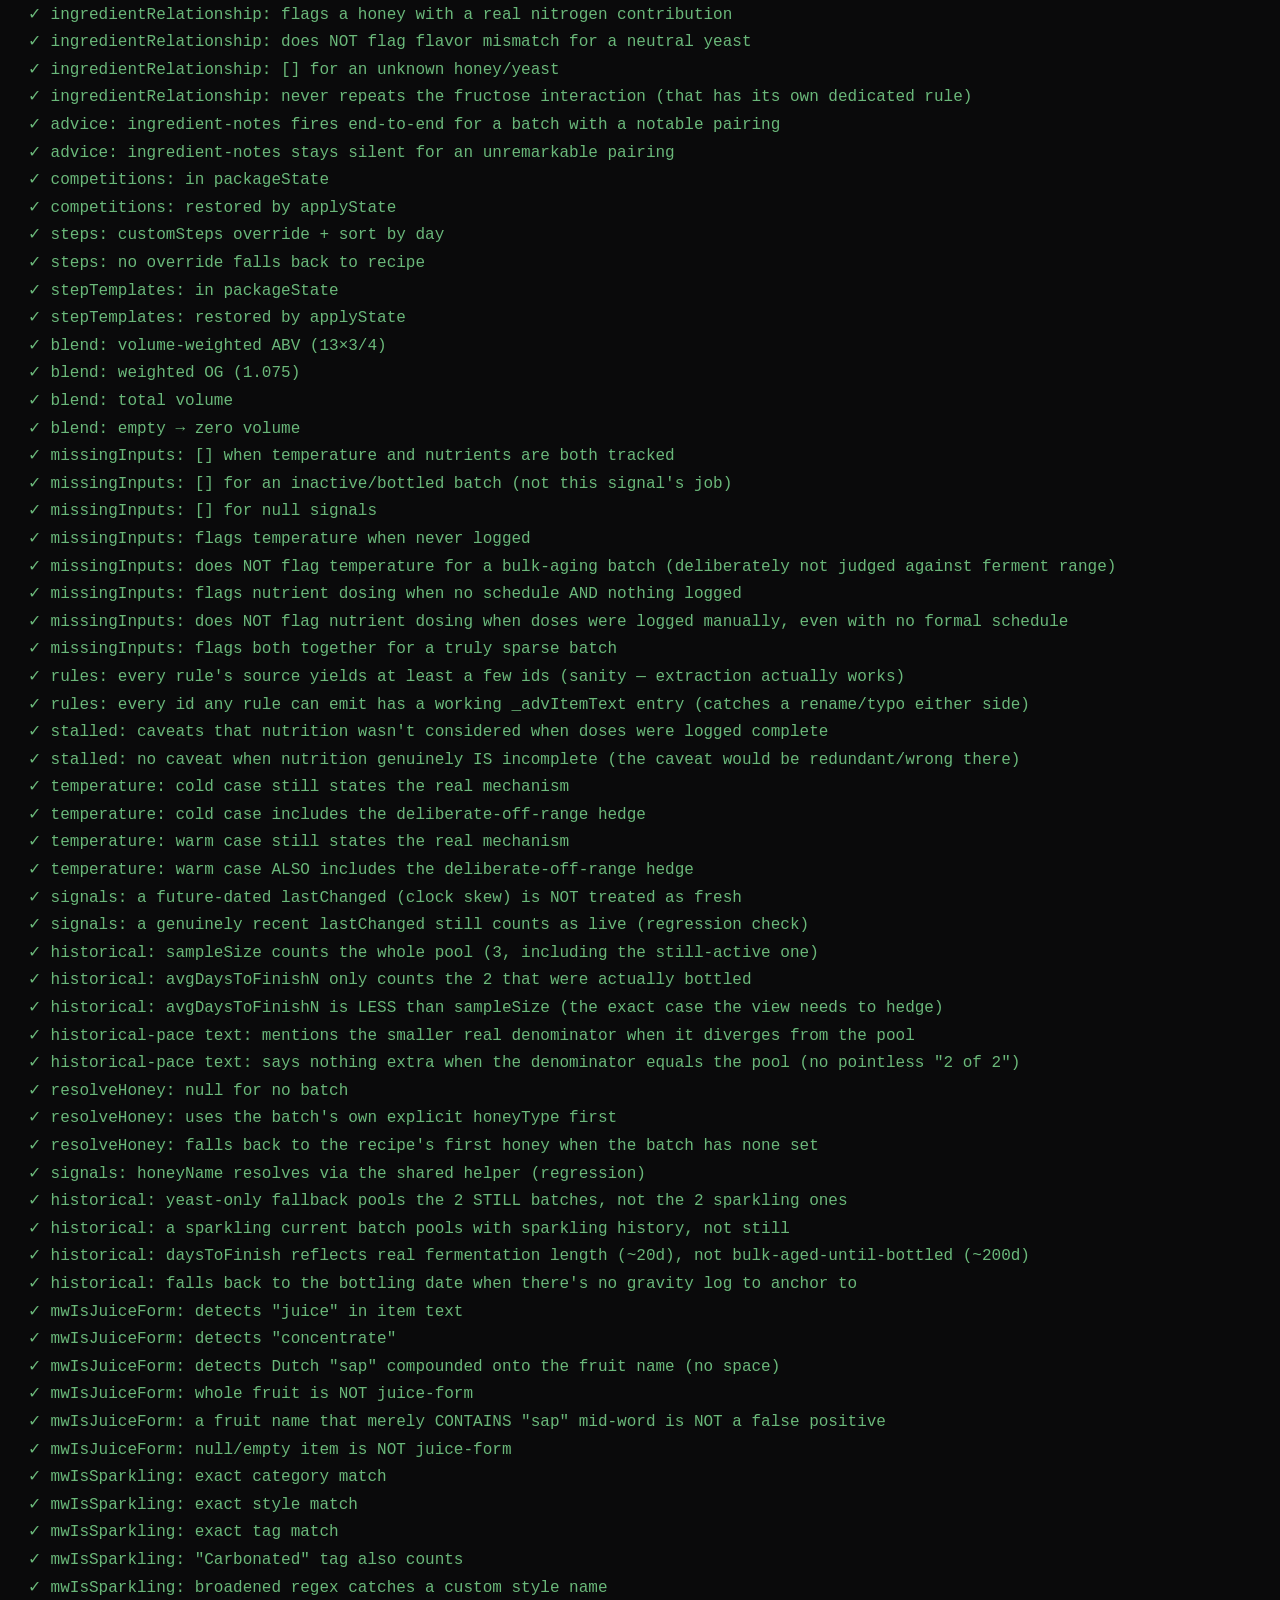
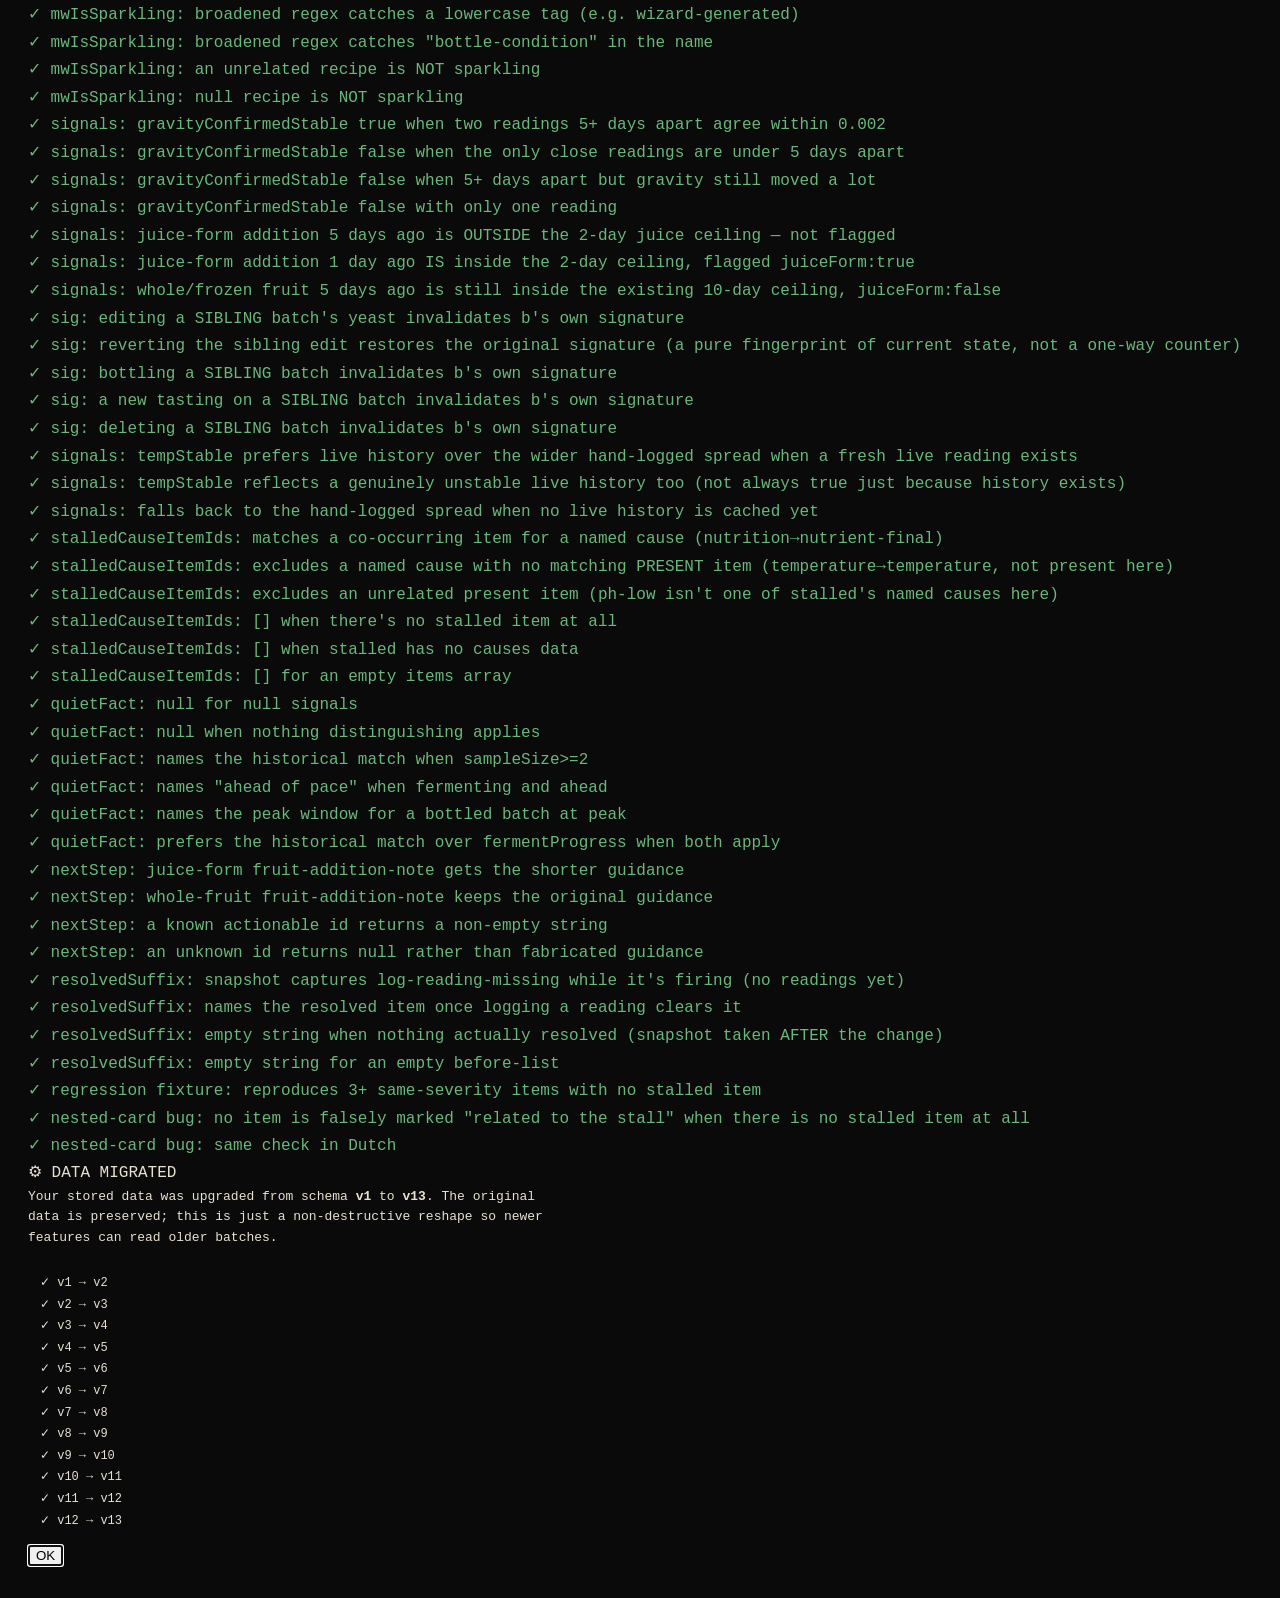
==== commit 0a0a64e1: "feat(sparkling): connect priming calculator to batches, add a real stability check Full audit of spa" ====
--- a/test.html
+++ b/test.html
@@ -476,6 +476,28 @@
     window._wiz=null;
   })();
 
+  // ---- recipe designer wizard: Sparkling style attaches priming guidance and is detected ----
+  (function(){
+    window._wiz={step:0,name:'',style:'Sparkling Mead',volume:5,abv:12,sweetness:'dry',yeast:'m05',nutrient:'tosca2',adjunctName:'',adjunctAmount:''};
+    var builtMead=wizBuildRecipe();
+    ok('wizBuildRecipe: Sparkling style is detected as sparkling by mwIsSparkling', mwIsSparkling(builtMead), JSON.stringify({style:builtMead.style,tags:builtMead.tags}));
+    ok('wizBuildRecipe: Sparkling style attaches a priming-sugar ingredient', builtMead.ingredients.some(function(i){return /dextrose|corn sugar/i.test(i.item);}), JSON.stringify(builtMead.ingredients));
+    ok('wizBuildRecipe: Sparkling style\'s final step says prime, not stabilise-if-backsweetening', /prim(e|ing)/i.test(builtMead.steps[builtMead.steps.length-1].desc)&&!/stabilise if backsweetening/i.test(builtMead.steps[builtMead.steps.length-1].desc), builtMead.steps[builtMead.steps.length-1].desc);
+    window._wiz=null;
+
+    window._wiz={step:0,name:'',style:'Sparkling Cider',volume:5,abv:6.5,sweetness:'dry',yeast:'nottingham',adjunctName:'',adjunctAmount:''};
+    var builtCider=wizBuildCiderRecipe(window._wiz);
+    ok('wizBuildCiderRecipe: Sparkling style is detected as sparkling by mwIsSparkling', mwIsSparkling(builtCider), JSON.stringify({style:builtCider.style,tags:builtCider.tags}));
+    ok('wizBuildCiderRecipe: Sparkling style attaches a priming-sugar ingredient', builtCider.ingredients.some(function(i){return /dextrose|corn sugar/i.test(i.item);}), JSON.stringify(builtCider.ingredients));
+    window._wiz=null;
+
+    window._wiz={step:0,name:'',style:'Common Cider',volume:5,abv:6.5,sweetness:'dry',yeast:'nottingham',adjunctName:'',adjunctAmount:''};
+    var builtStillCider=wizBuildCiderRecipe(window._wiz);
+    ok('wizBuildCiderRecipe: a non-sparkling style is NOT detected as sparkling', !mwIsSparkling(builtStillCider), JSON.stringify({style:builtStillCider.style,tags:builtStillCider.tags}));
+    ok('wizBuildCiderRecipe: a non-sparkling style does NOT get a priming ingredient', !builtStillCider.ingredients.some(function(i){return /dextrose|corn sugar/i.test(i.item);}), JSON.stringify(builtStillCider.ingredients));
+    window._wiz=null;
+  })();
+
   // ---- advisor: signals + rules + health + readiness ----
   (function(){
     APP.recipes=[{id:'rA',ogTarget:1.098,fgTarget:1.010,abvTarget:11.5,fermentDays:42,minAgeDays:60,peakAgeDays:240,steps:[]}];
@@ -805,6 +827,14 @@
       ok('rules: carbonation-developing stops after 21 days', carbRule({sparkling:true,bottled:true,agedDays:30})===null, '');
       ok('rules: carbonation-developing skips still meads', carbRule({sparkling:false,bottled:true,agedDays:5})===null, '');
 
+      var carbonationRule=ruleByName('carbonation');
+      ok('rules: carbonation fires for a sparkling batch nearing FG, not yet bottled', carbonationRule({sparkling:true,nearFG:true,status:'fermenting',gravityConfirmedStable:true}).id==='carbonation', '');
+      eq('rules: carbonation severity is recommended (not info)', carbonationRule({sparkling:true,nearFG:true,status:'fermenting',gravityConfirmedStable:true}).severity, 'recommended');
+      ok('rules: carbonation carries the confirmed-stable flag through to data', carbonationRule({sparkling:true,nearFG:true,status:'fermenting',gravityConfirmedStable:true}).data.confirmed===true, '');
+      ok('rules: carbonation data.confirmed is false when not yet confirmed stable', carbonationRule({sparkling:true,nearFG:true,status:'fermenting',gravityConfirmedStable:false}).data.confirmed===false, '');
+      ok('rules: carbonation silent for a still batch', carbonationRule({sparkling:false,nearFG:true,status:'fermenting',gravityConfirmedStable:true})===null, '');
+      ok('rules: carbonation silent once already bottled', carbonationRule({sparkling:true,nearFG:true,status:'bottled',gravityConfirmedStable:true})===null, '');
+
       var blowoffRule=ruleByName('blowoffRisk');
       ok('rules: blowoff-risk critical under 8% headspace', blowoffRule({fermenting:true,passedSugarBreak:false,stalled:false,nearFG:false,headspaceFrac:0.05,fermenterCapacity:5,volume:4.75}).severity==='critical', '');
       ok('rules: blowoff-risk recommended under 15% headspace', blowoffRule({fermenting:true,passedSugarBreak:false,stalled:false,nearFG:false,headspaceFrac:0.10,fermenterCapacity:5,volume:4.5}).severity==='recommended', '');
@@ -1664,6 +1694,37 @@
     ok('mwIsJuiceForm: a fruit name that merely CONTAINS "sap" mid-word is NOT a false positive', !mwIsJuiceForm('sapote'), '');
     ok('mwIsJuiceForm: null/empty item is NOT juice-form', !mwIsJuiceForm(null)&&!mwIsJuiceForm(''), '');
 
+    // mwIsSparkling — exact-match fields (existing behaviour) + the broadened
+    // regex fallback (this round) so a custom/renamed recipe that reads
+    // "sparkling" on its own printed label also gets the safety-relevant rules.
+    ok('mwIsSparkling: exact category match', mwIsSparkling({category:'Sparkling'}), '');
+    ok('mwIsSparkling: exact style match', mwIsSparkling({style:'Sparkling'}), '');
+    ok('mwIsSparkling: exact tag match', mwIsSparkling({tags:['Sparkling']}), '');
+    ok('mwIsSparkling: "Carbonated" tag also counts', mwIsSparkling({tags:['Carbonated']}), '');
+    ok('mwIsSparkling: broadened regex catches a custom style name', mwIsSparkling({style:'Pétillant Cyser'}), '');
+    ok('mwIsSparkling: broadened regex catches a lowercase tag (e.g. wizard-generated)', mwIsSparkling({style:'Sparkling Mead',tags:['custom','designed','sparkling']}), '');
+    ok('mwIsSparkling: broadened regex catches "bottle-condition" in the name', mwIsSparkling({name:'My Bottle-Conditioned Mead'}), '');
+    ok('mwIsSparkling: an unrelated recipe is NOT sparkling', !mwIsSparkling({category:'Traditional',style:'Traditional Mead',tags:['sweet']}), '');
+    ok('mwIsSparkling: null recipe is NOT sparkling', !mwIsSparkling(null), '');
+
+    // gravityConfirmedStable — the literal "two readings 5+ days apart agree"
+    // check, distinct from nearFG's projection/attenuation ESTIMATE.
+    APP.recipes=[{id:'rStable',ogTarget:1.100,fgTarget:1.000,fermentDays:30}];
+    APP.additions={};
+    var bStable={id:'stableB',recipeId:'rStable',startDate:isoAgo(20),og:1.100,yeast:'ec1118'};
+    APP.batches=[bStable];APP.bottling={};
+    APP.logs={stableB:[{date:isoAgo(20),gravity:1.100},{date:isoAgo(10),gravity:1.001},{date:isoAgo(4),gravity:1.000}]};
+    ok('signals: gravityConfirmedStable true when two readings 5+ days apart agree within 0.002', mwBatchSignals(bStable).gravityConfirmedStable===true, '');
+
+    APP.logs={stableB:[{date:isoAgo(20),gravity:1.100},{date:isoAgo(2),gravity:1.010},{date:isoAgo(0),gravity:1.000}]};
+    ok('signals: gravityConfirmedStable false when the only close readings are under 5 days apart', mwBatchSignals(bStable).gravityConfirmedStable===false, '');
+
+    APP.logs={stableB:[{date:isoAgo(20),gravity:1.100},{date:isoAgo(10),gravity:1.030},{date:isoAgo(0),gravity:1.000}]};
+    ok('signals: gravityConfirmedStable false when 5+ days apart but gravity still moved a lot', mwBatchSignals(bStable).gravityConfirmedStable===false, '');
+
+    APP.logs={stableB:[{date:isoAgo(20),gravity:1.100}]};
+    ok('signals: gravityConfirmedStable false with only one reading', mwBatchSignals(bStable).gravityConfirmedStable===false, '');
+
     APP.recipes=[{id:'rFruit',ogTarget:1.100,fgTarget:1.010,fermentDays:30}];
     var b={id:'fruitB',recipeId:'rFruit',startDate:isoAgo(20),og:1.100,yeast:'ec1118'};
     APP.batches=[b];APP.bottling={};
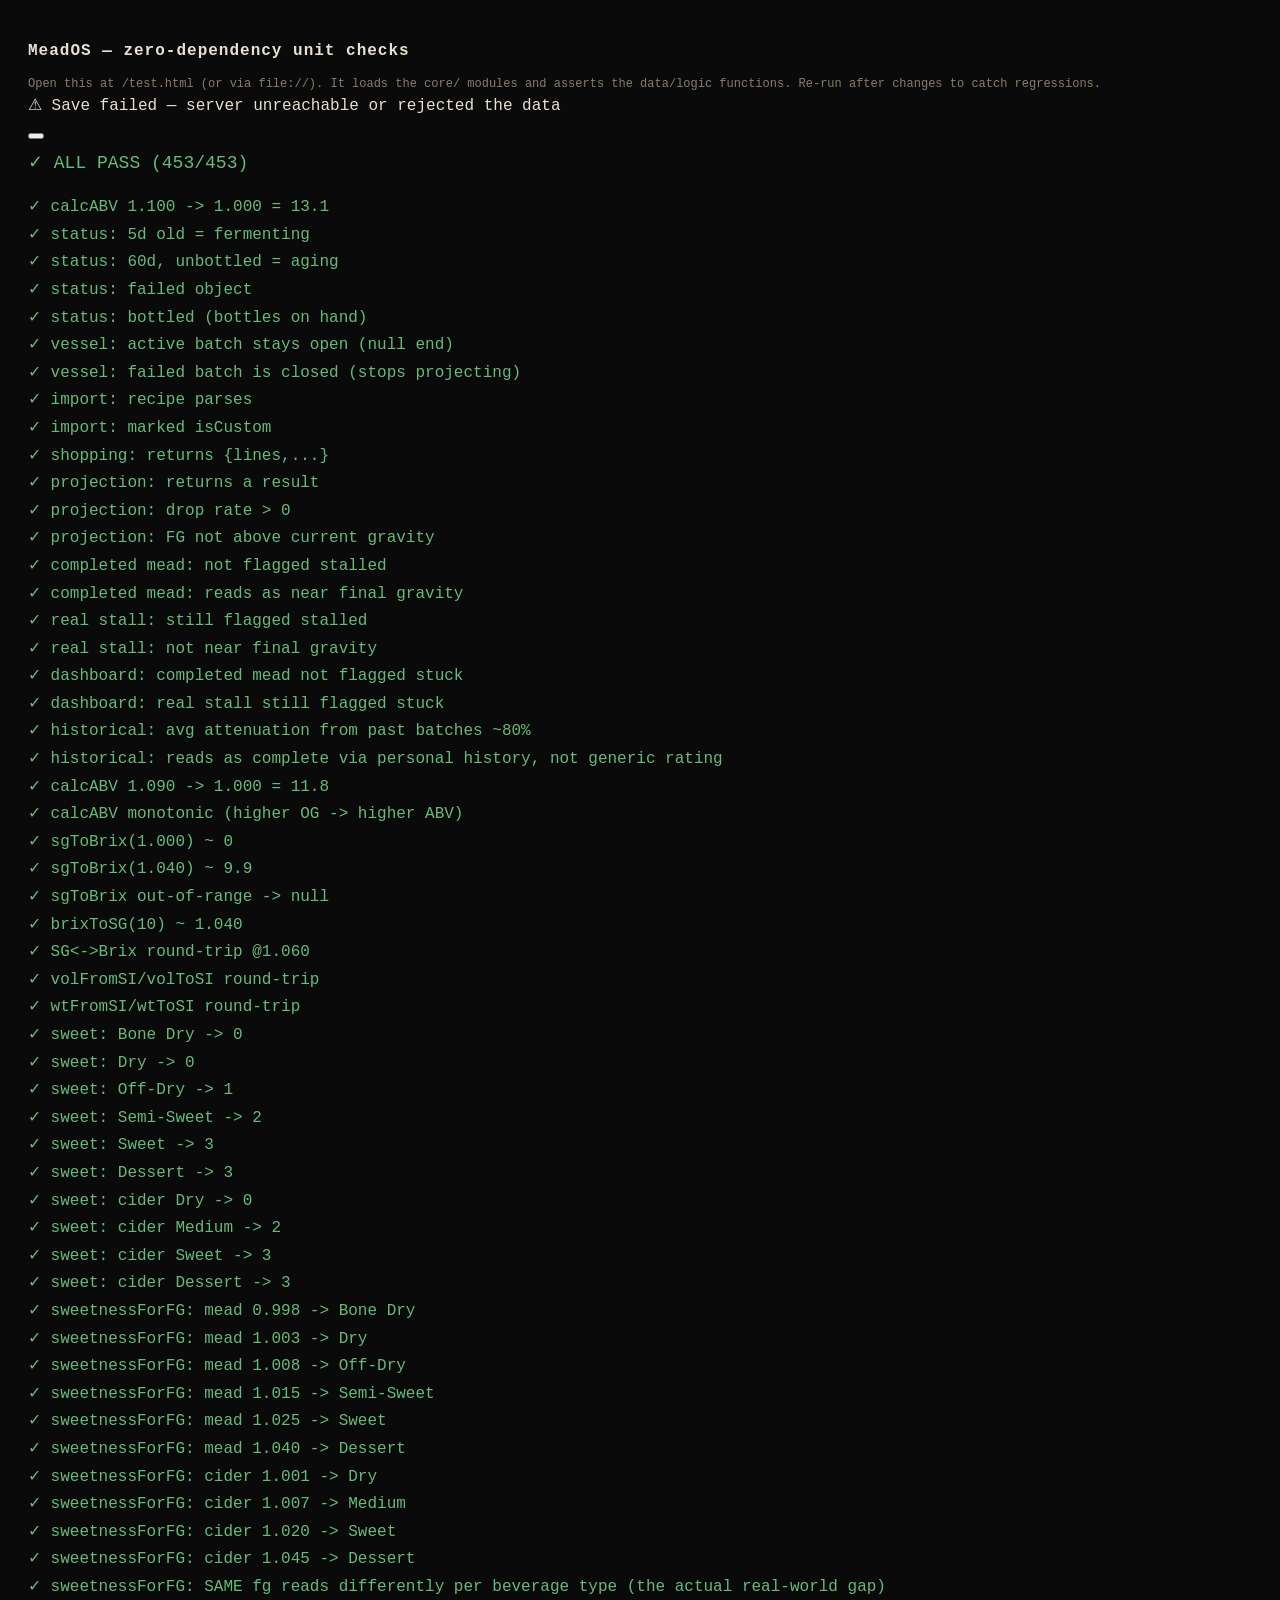
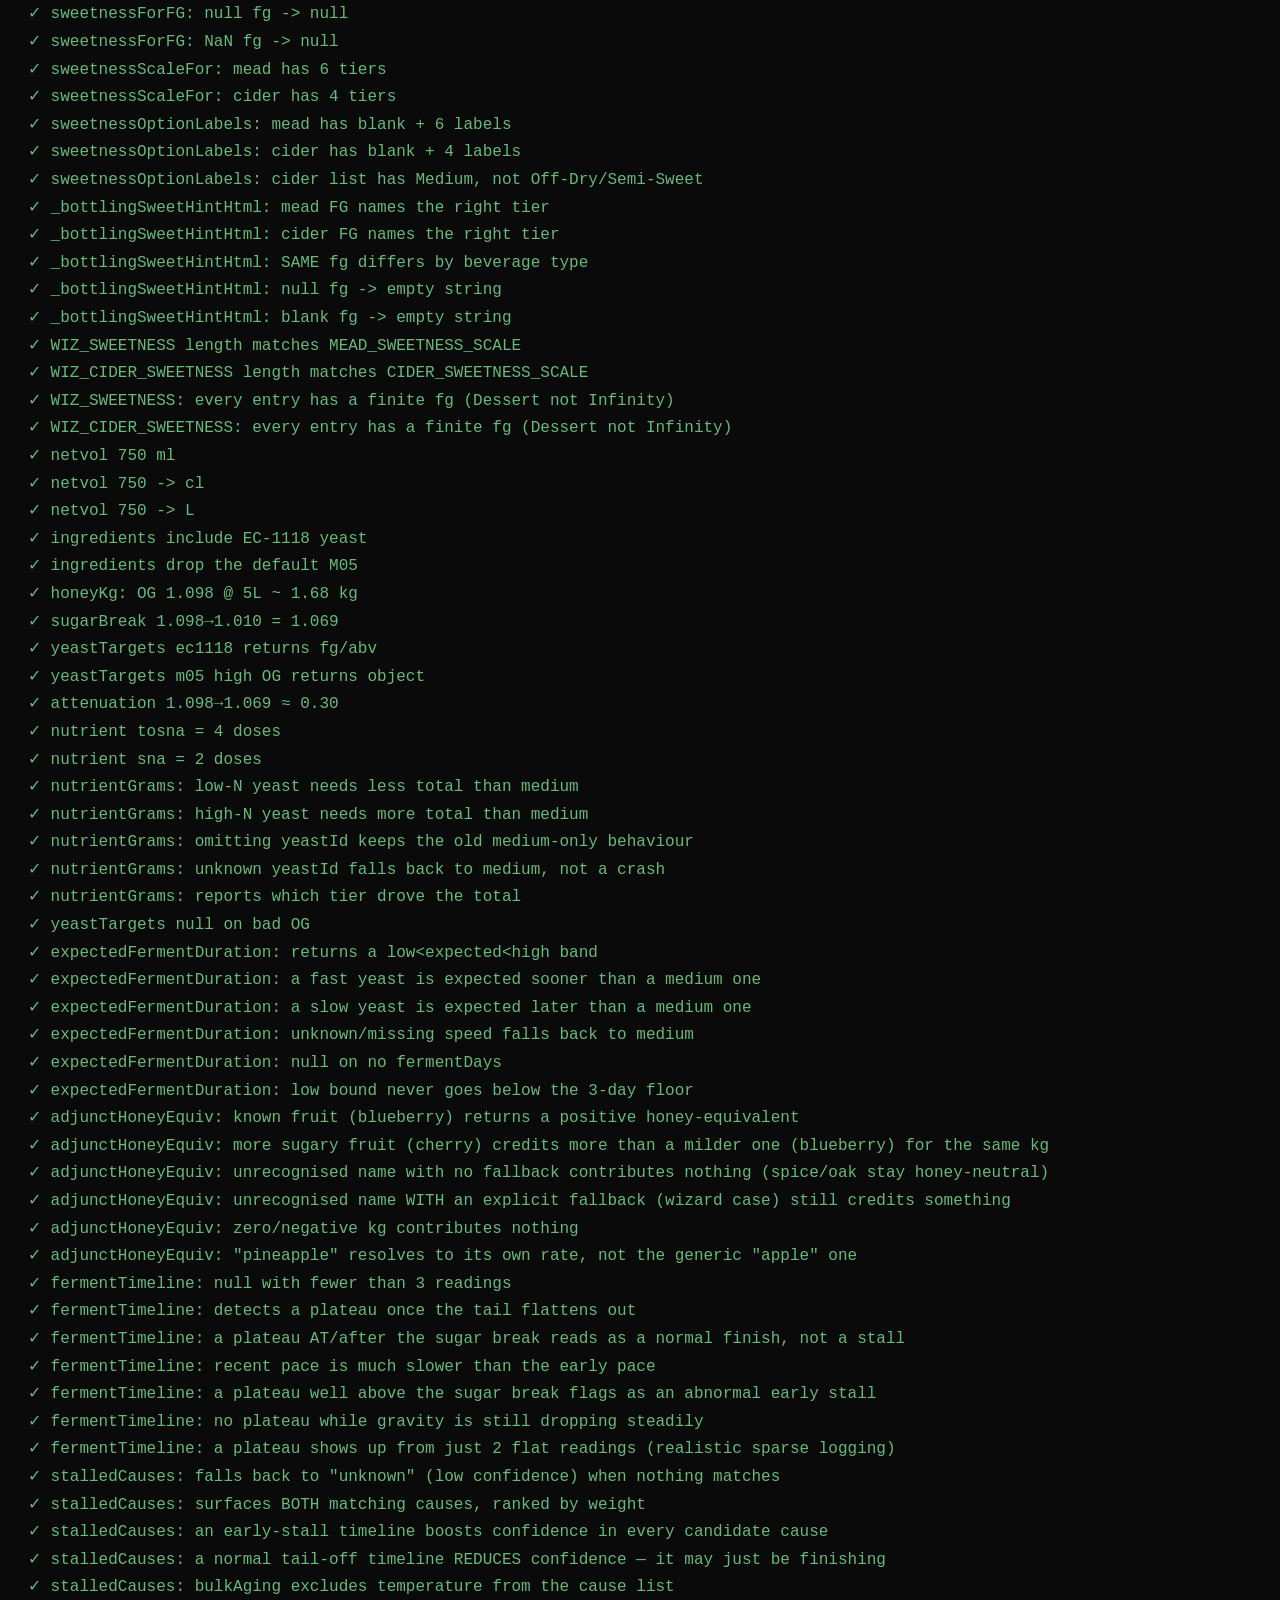
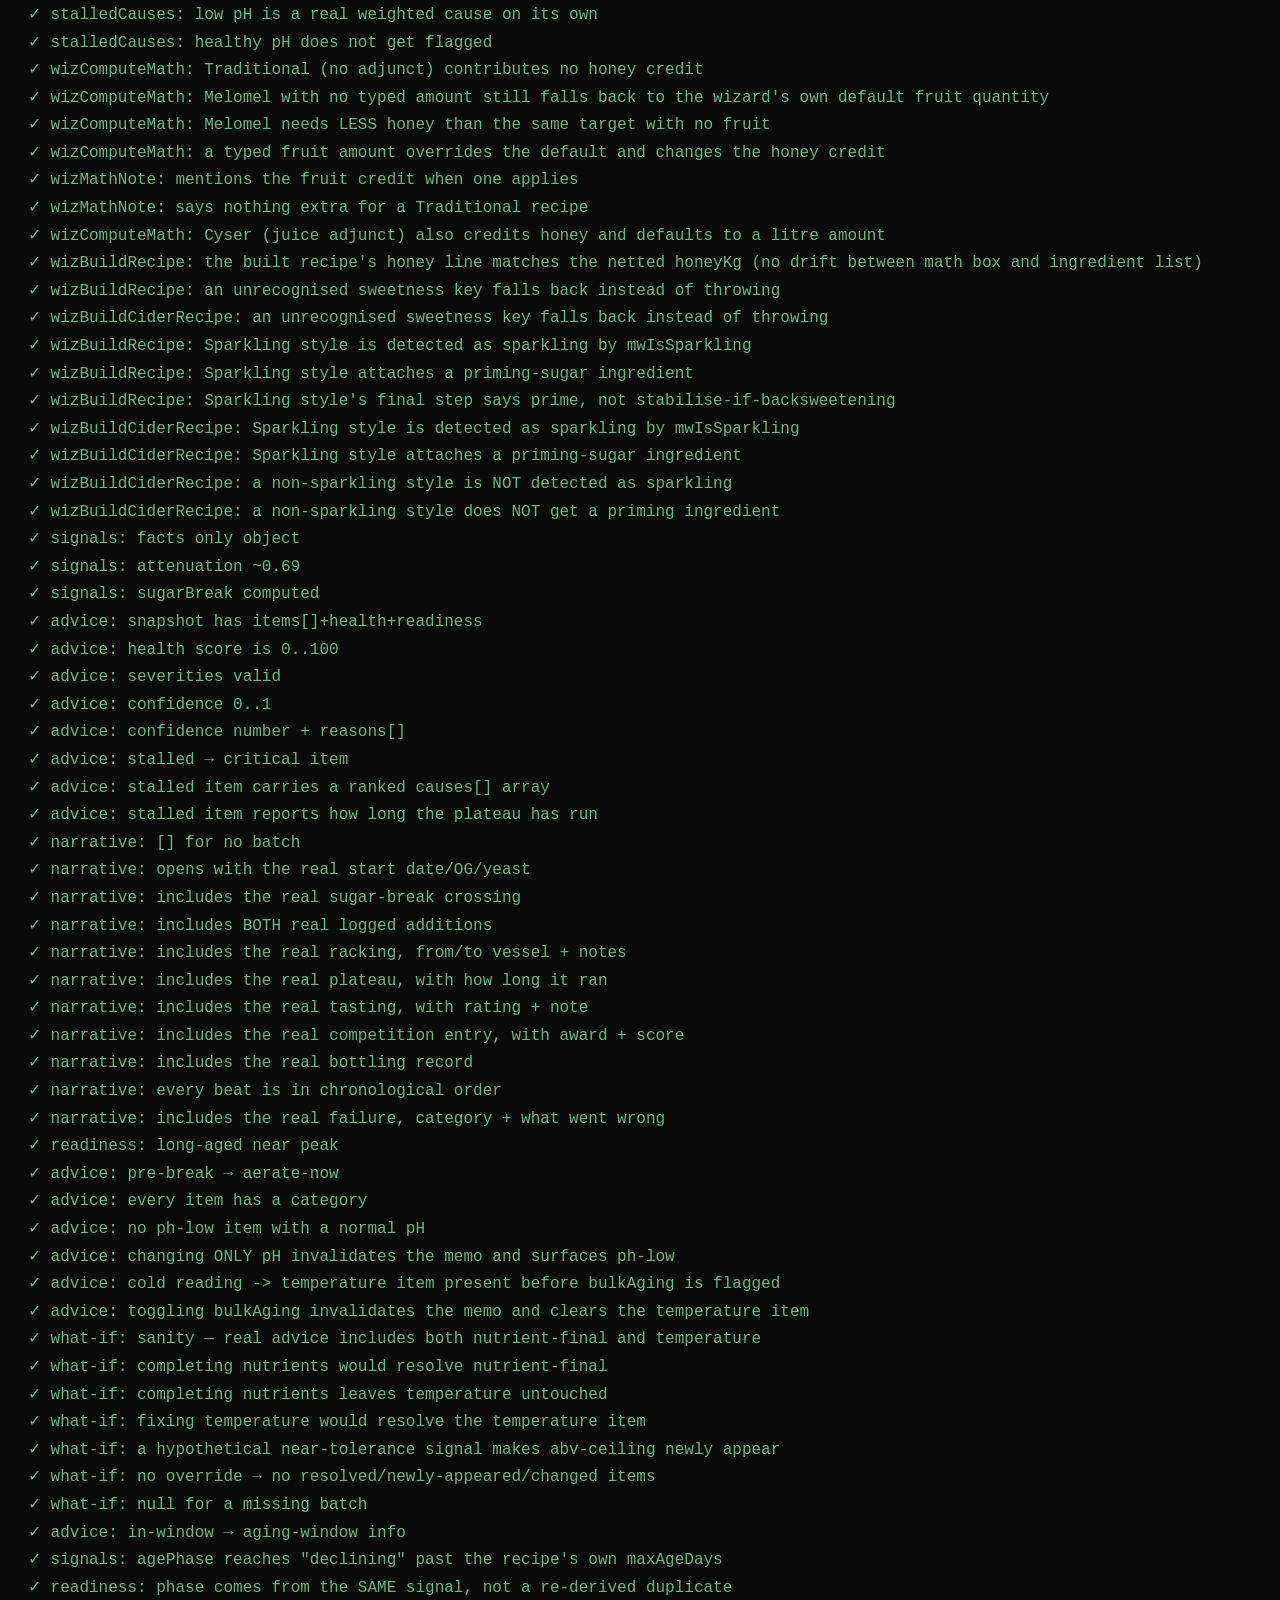
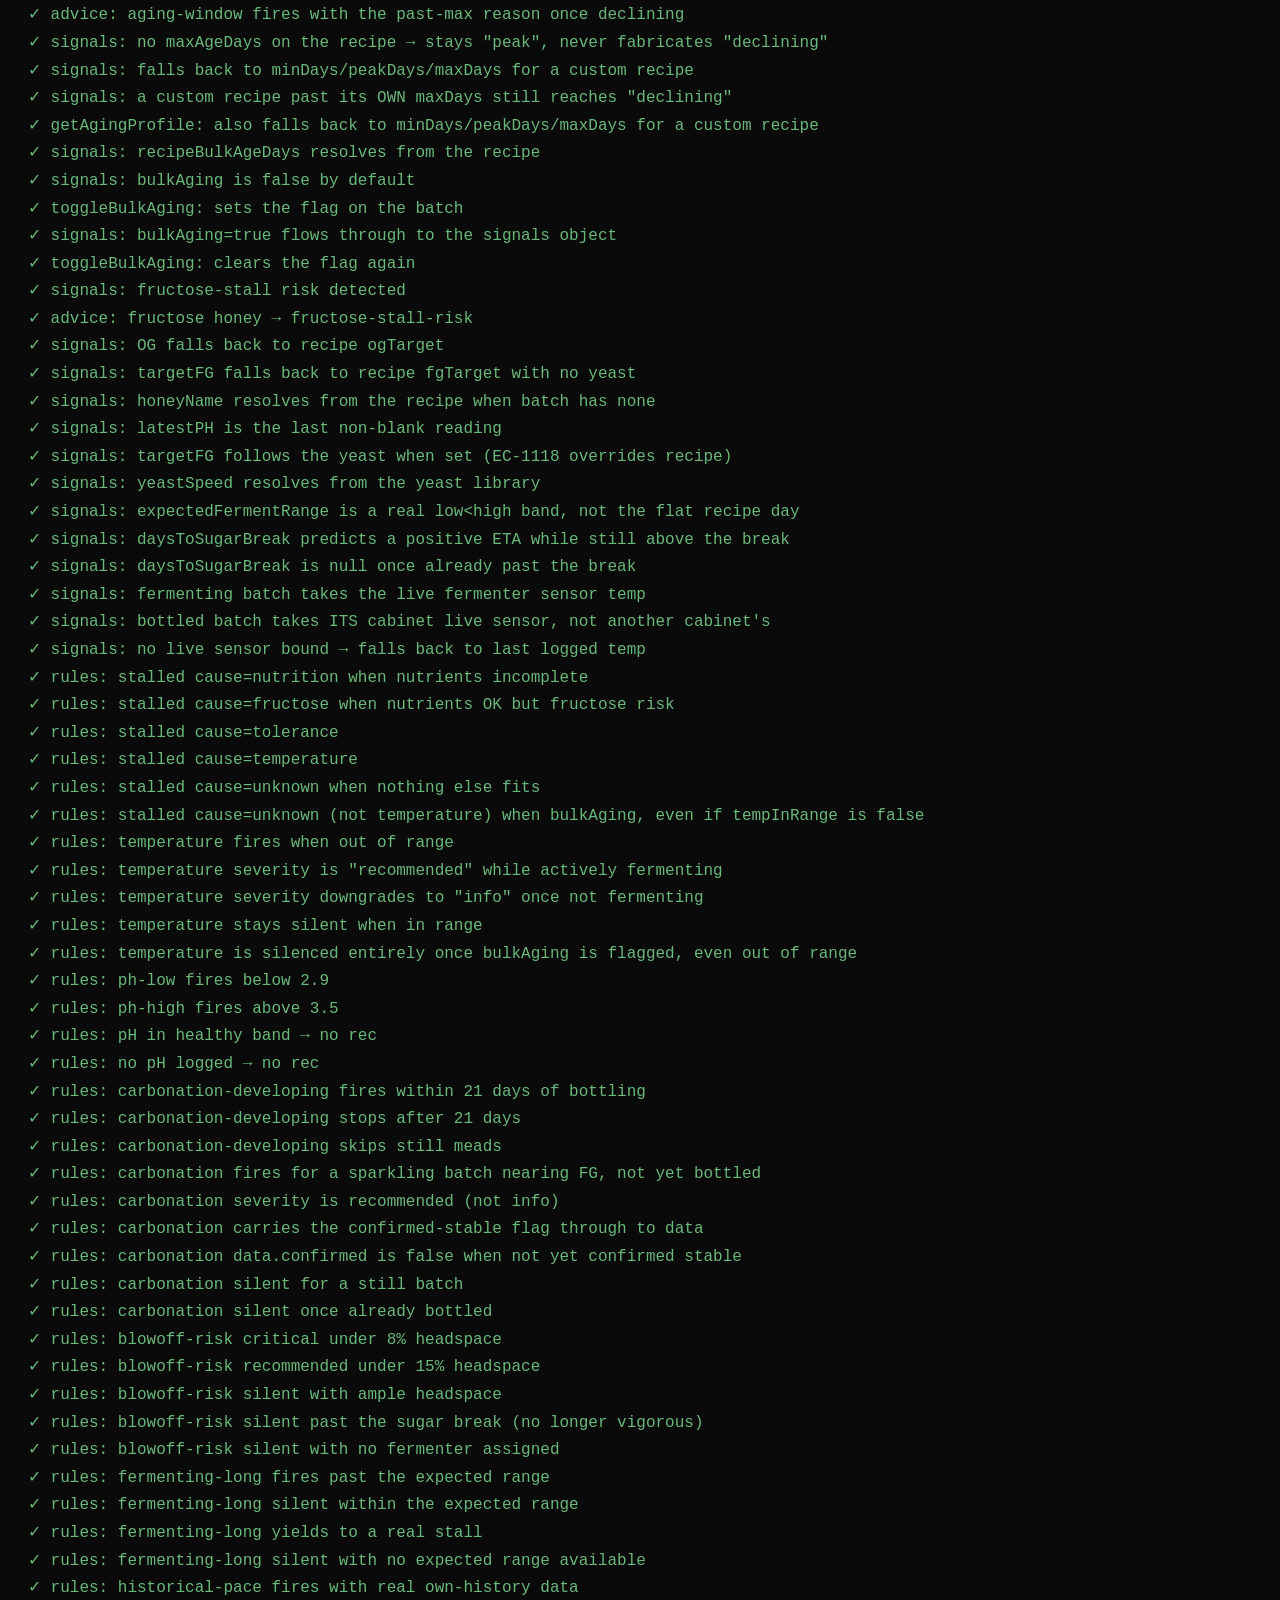
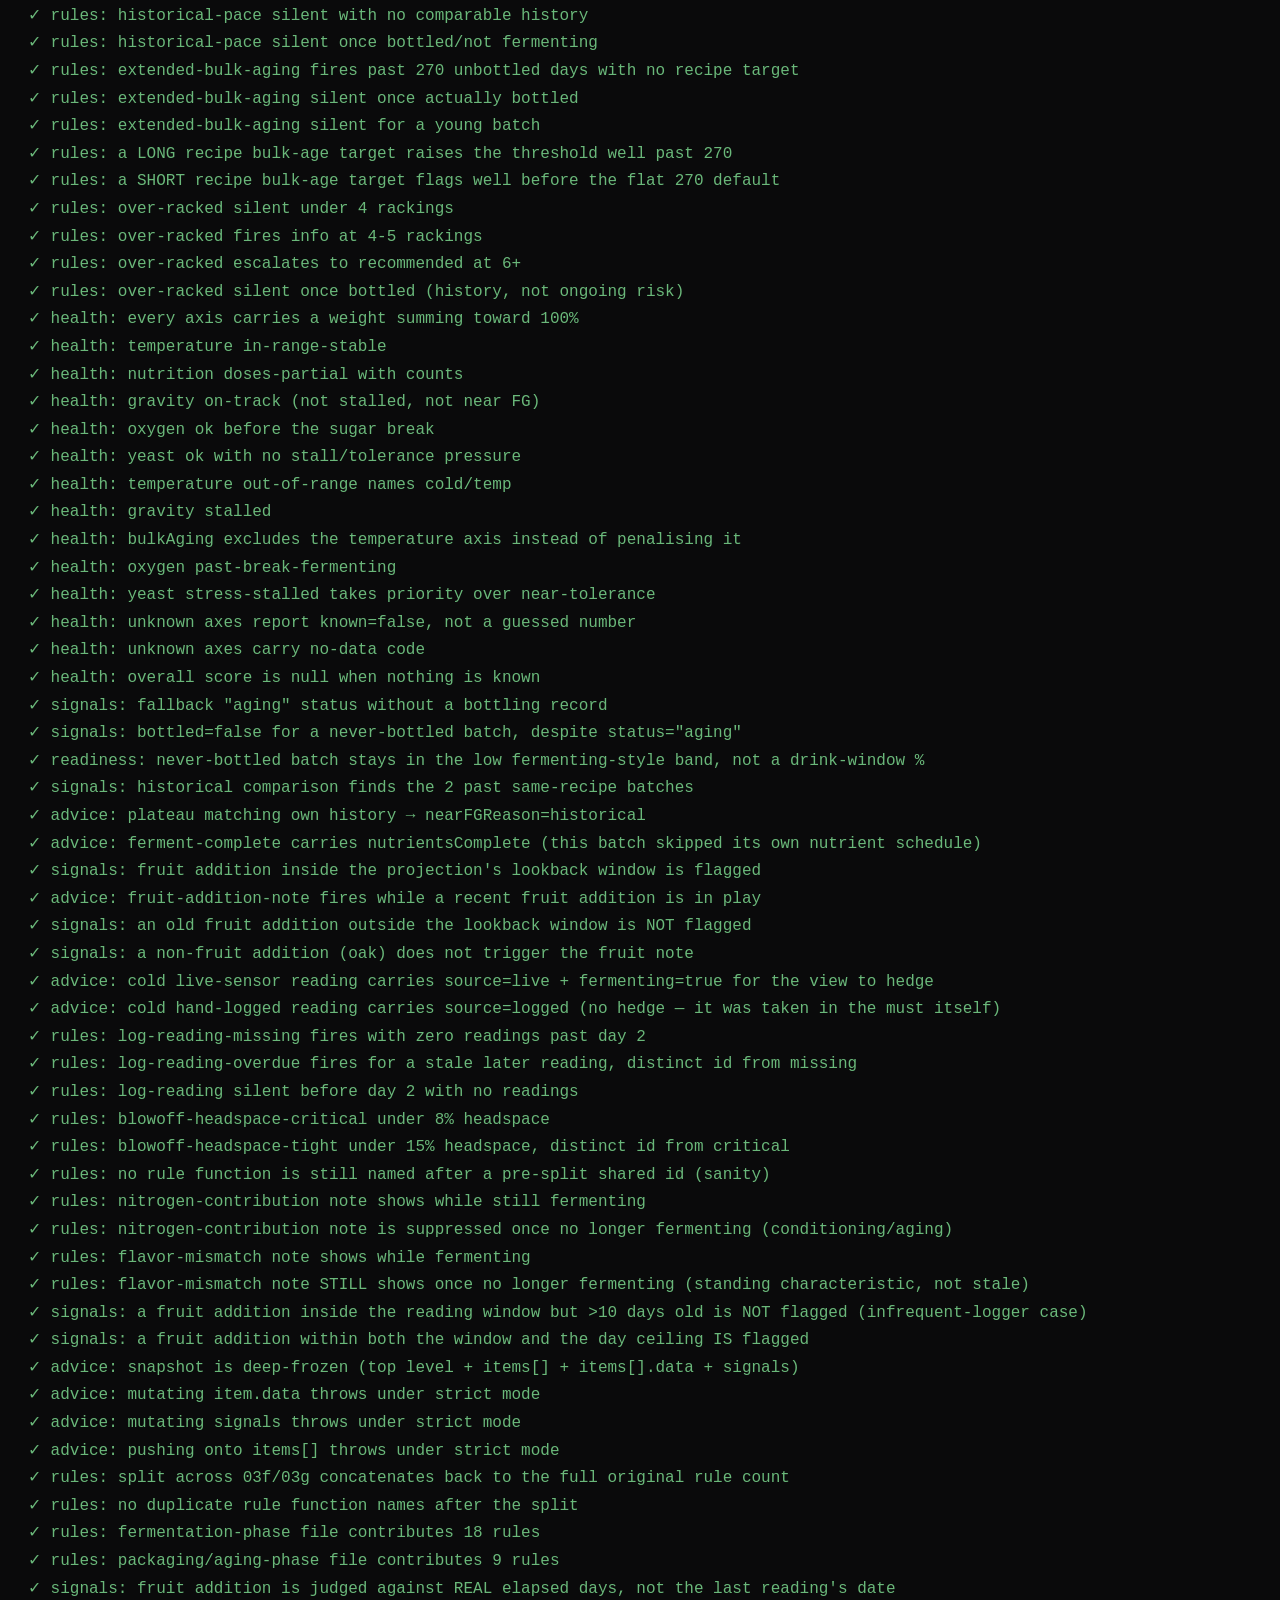
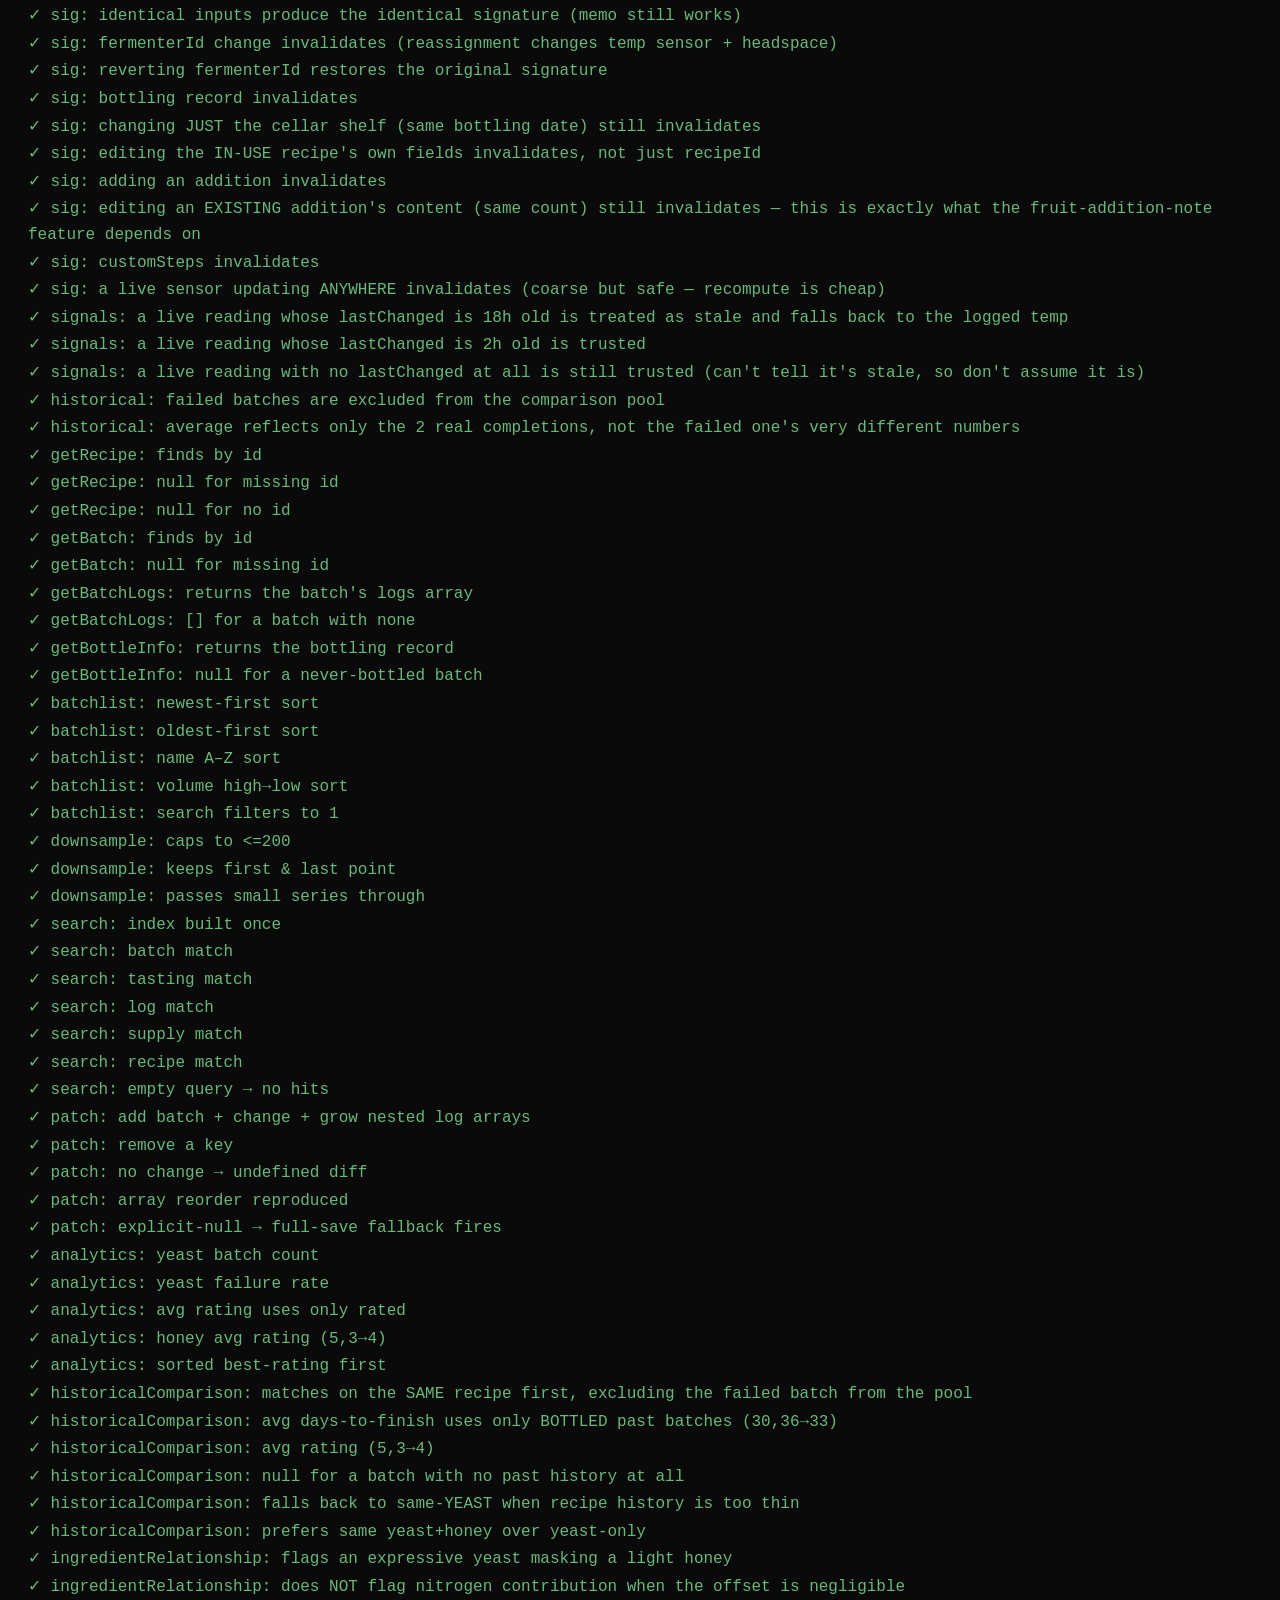
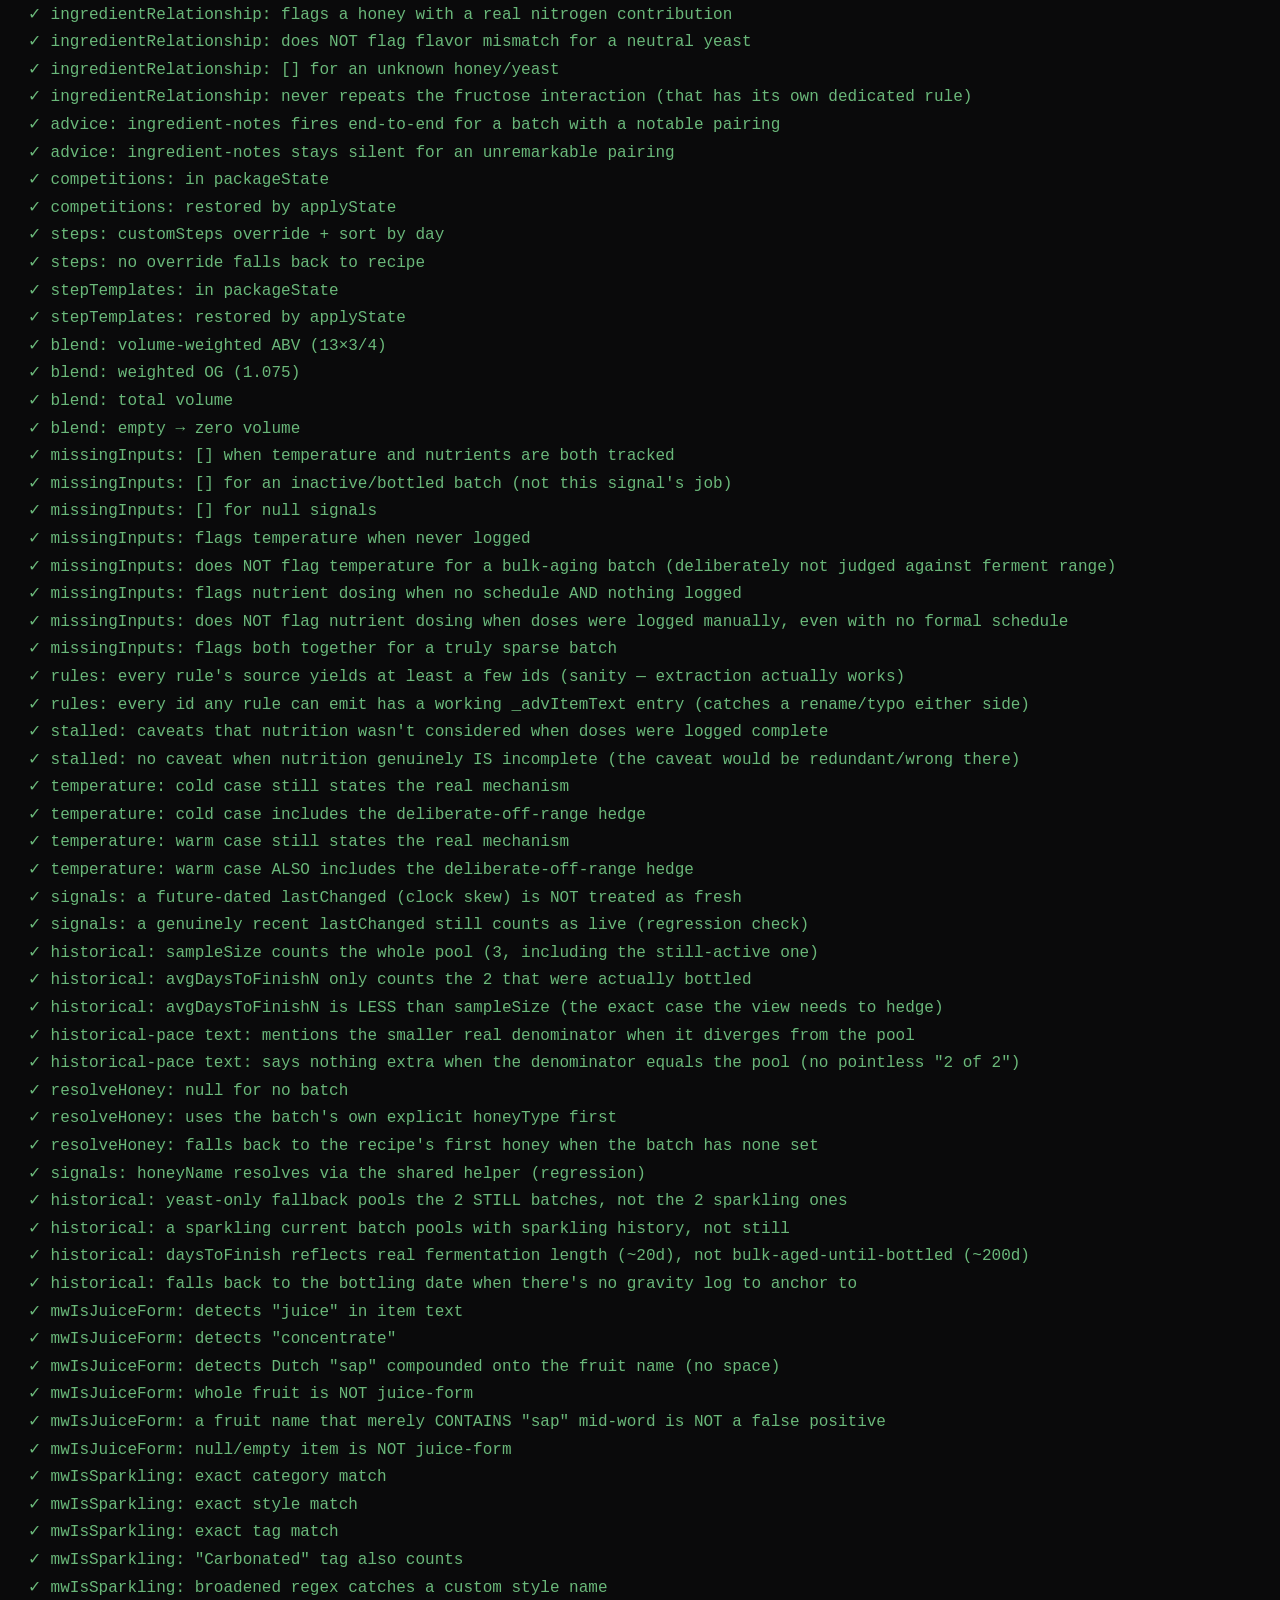
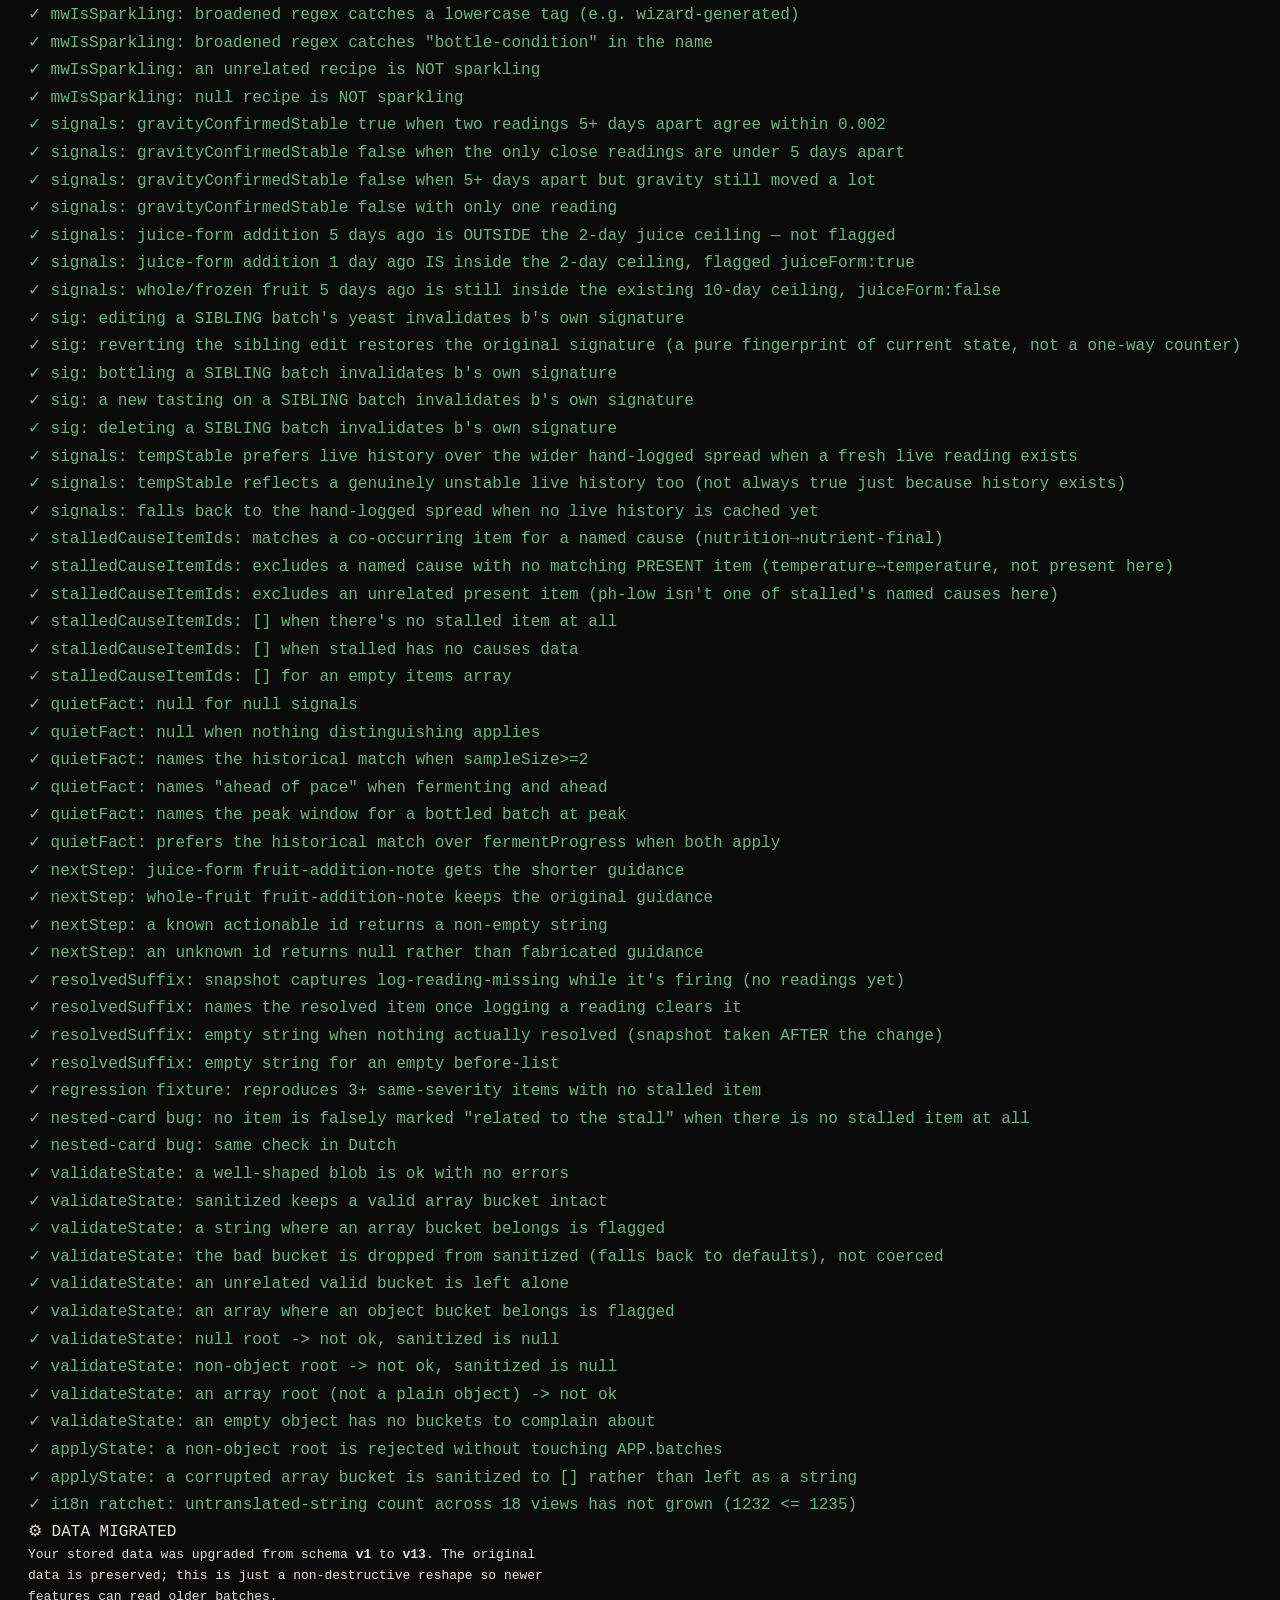
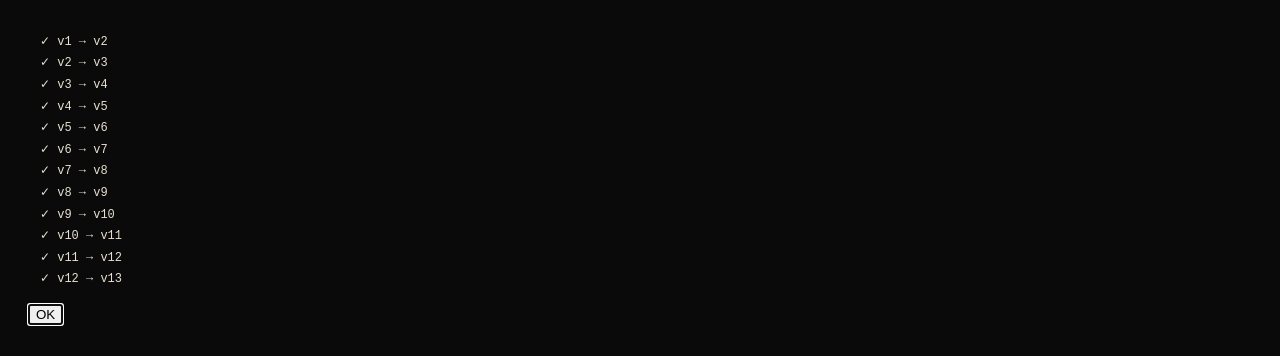
==== commit 9c24155f: "2026-07-14: hardening pass + start of onclick→data-action refactor - Consolidated module load order " ====
--- a/test.html
+++ b/test.html
@@ -29,70 +29,14 @@
 <div id="summary"></div>
 <div id="results"></div>
 
-<!-- The app is served as ordered modules under core/ (the old /app.js bundle is gone). -->
+<!-- The app is served as ordered modules under core/ (the old /app.js bundle is gone).
+     Load order lives in ONE place — core/boot/00-manifest.js — shared with index.html
+     so the two can't drift apart (this used to omit data-cider.js/data-cider-recipes.js
+     and the cider NL data files despite the cider-recipe assertions below depending
+     on cider mode being fully loaded; the shared manifest makes that gap impossible). -->
 <script src="/chart.umd.js"></script>
-<script src="/core/data/data-libraries.js"></script>
-<script src="/core/data/data-recipes.js"></script>
-<script src="/core/data/data-recipes-nl.js"></script>
-<script src="/core/data/data-libraries-nl.js"></script>
-<script src="/core/data/data-recipe-steps-nl.js"></script>
-<script src="/core/data/data-recipe-ingredients-nl.js"></script>
-<script src="/core/data/data-yeast-nl.js"></script>
-<script src="/core/data/data-nutrient-nl.js"></script>
-<script src="/core/data/data-honeyfit-nl.js"></script>
-<script src="/core/data/data-recipe-guide-nl.js"></script>
-<script src="/core/data/data-honeydetail-nl.js"></script>
-<script src="/core/state/01-state.js"></script>
-<script src="/core/state/i18n.js"></script>
-<script src="/core/domain/02-honey-domain.js"></script>
-<script src="/core/domain/03-brew-domain.js"></script>
-<script src="/core/domain/03d-mead-model.js"></script>
-<script src="/core/domain/03e-advisor.js"></script>
-<script src="/core/domain/03f-advisor-rules-fermentation.js"></script>
-<script src="/core/domain/03g-advisor-rules-packaging.js"></script>
-<script src="/core/sync/04-server-ha.js"></script>
-<script src="/core/domain/04b-bottle-helpers.js"></script>
-<script src="/core/state/05-utils-nav.js"></script>
-<script src="/core/views/06-views-batch.js"></script>
-<script src="/core/views/07-views-recipe.js"></script>
-<script src="/core/tools/08-tools.js"></script>
-<script src="/core/tools/08-guide-scanner.js"></script>
-<script src="/core/tools/08-search.js"></script>
-<script src="/core/tools/08-record-pdf.js"></script>
-<script src="/core/tools/08-beerxml.js"></script>
-<script src="/core/tools/08-rehydration.js"></script>
-<script src="/core/views/09-views-library.js"></script>
-<script src="/core/views/10-cellar.js"></script>
-<script src="/core/labels/10b-labels-print.js"></script>
-<script src="/core/views/10c-compare.js"></script>
-<script src="/core/views/10d-supplies.js"></script>
-<script src="/core/views/10e-cellar-misc.js"></script>
-<script src="/core/features/11-alerts.js"></script>
-<script src="/core/features/11-schedule.js"></script>
-<script src="/core/views/11-year-review.js"></script>
-<script src="/core/features/11-recipe-designer.js"></script>
-<script src="/core/features/11-tasting-exports.js"></script>
-<script src="/core/features/11-ha-additions-temp.js"></script>
-<script src="/core/views/12-troubleshoot.js"></script>
-<script src="/core/views/12-troubleshoot-nl.js"></script>
-<script src="/core/views/12-offflavor-nl.js"></script>
-<script src="/core/views/12-insights.js"></script>
-<script src="/core/views/12-advisor.js"></script>
-<script src="/core/features/12-tasting-analysis.js"></script>
-<script src="/core/features/12-records.js"></script>
-<script src="/core/tools/12-blending-yeast.js"></script>
-<script src="/core/features/12-gift-bottling.js"></script>
-<script src="/core/labels/13-label-designer.js"></script>
-<script src="/core/share/13-media-ha-ws.js"></script>
-<script src="/core/labels/13-image-upload.js"></script>
-<script src="/core/labels/13-misc-modals.js"></script>
-<script src="/core/share/13-share.js"></script>
-<script src="/core/labels/13-exports.js"></script>
-<script src="/core/labels/13b-label-studio.js"></script>
-<script src="/core/boot/14-schema.js"></script>
-<script src="/core/boot/14-storage-budget.js"></script>
-<script src="/core/boot/14-modals.js"></script>
-<script src="/core/boot/14-bootstrap.js"></script>
+<script src="/core/boot/00-manifest.js"></script>
+<script>MODULE_MANIFEST_LOAD();</script>
 <script>
 (function(){
   var out=document.getElementById('results'), pass=0, fail=0;
@@ -1921,6 +1865,91 @@
     APP.recipes=BUILTIN_RECIPES();APP.batches=[];APP.logs={};APP.bottling={};
   })();
 
+  // validateState() — the state trust-boundary check (core/boot/14-schema.js).
+  // Guards against a truthy-but-wrong-type bucket (e.g. batches as a string)
+  // silently corrupting APP instead of being dropped + reported loudly.
+  (function(){
+    var clean={batches:[{id:'b1'}],settings:{units:'metric'},logs:{},supplies:[]};
+    var v1=validateState(clean);
+    ok('validateState: a well-shaped blob is ok with no errors', v1.ok&&v1.errors.length===0, JSON.stringify(v1.errors));
+    eq('validateState: sanitized keeps a valid array bucket intact', v1.sanitized.batches.length, 1);
+
+    var badArray={batches:'not-an-array',settings:{}};
+    var v2=validateState(badArray);
+    ok('validateState: a string where an array bucket belongs is flagged', !v2.ok&&v2.errors.some(function(e){return e.bucket==='batches';}), JSON.stringify(v2.errors));
+    ok('validateState: the bad bucket is dropped from sanitized (falls back to defaults), not coerced', !('batches' in v2.sanitized), JSON.stringify(v2.sanitized));
+    ok('validateState: an unrelated valid bucket is left alone', v2.sanitized.settings&&typeof v2.sanitized.settings==='object', JSON.stringify(v2.sanitized));
+
+    var badObject={batches:[],logs:['not','an','object']};
+    var v3=validateState(badObject);
+    ok('validateState: an array where an object bucket belongs is flagged', !v3.ok&&v3.errors.some(function(e){return e.bucket==='logs';}), JSON.stringify(v3.errors));
+
+    var v4=validateState(null);
+    ok('validateState: null root -> not ok, sanitized is null', !v4.ok&&v4.sanitized===null, JSON.stringify(v4));
+    var v5=validateState('a string, not an object');
+    ok('validateState: non-object root -> not ok, sanitized is null', !v5.ok&&v5.sanitized===null, JSON.stringify(v5));
+    var v6=validateState([1,2,3]);
+    ok('validateState: an array root (not a plain object) -> not ok', !v6.ok, JSON.stringify(v6));
+
+    var v7=validateState({});
+    ok('validateState: an empty object has no buckets to complain about', v7.ok&&v7.errors.length===0, JSON.stringify(v7.errors));
+
+    // applyState() must not crash and must leave APP untouched when handed a
+    // completely unusable root (the "reject loudly, don't half-apply" case).
+    var priorBatches=APP.batches;
+    applyState('garbage');
+    ok('applyState: a non-object root is rejected without touching APP.batches', APP.batches===priorBatches, '');
+
+    // A partially-corrupt-but-real blob still applies, with the bad bucket
+    // reset to empty rather than propagating the wrong type into APP.
+    applyState({batches:'oops',settings:{units:'metric'},dataVersion:CURRENT_SCHEMA_VERSION});
+    ok('applyState: a corrupted array bucket is sanitized to [] rather than left as a string', Array.isArray(APP.batches)&&APP.batches.length===0, JSON.stringify(APP.batches));
+    APP.batches=[];
+  })();
+
+  // ---- i18n regression ratchet ----
+  // translateChrome()/findUntranslated() (core/state/i18n.js) work off a
+  // reverse EN->NL dictionary keyed on exact rendered English text — there's
+  // no build-time check that a new English string shipped with a translation,
+  // so a copy edit silently regresses the Dutch UI with no error anywhere.
+  // This can't get that debt to zero in one pass (~24 views, many strings
+  // still uncovered), but it CAN stop it from growing: render every
+  // parameterless view in Dutch, count what findUntranslated() still flags,
+  // and fail if that count goes UP from the recorded baseline. A real drop
+  // in count (someone adding translations) requires lowering the baseline
+  // here — that's the point, it's a ratchet, not a suppression.
+  (function(){
+    var origLocale=APP.settings.labelLocale,origView=currentView,origBatch=currentBatchId;
+    var origLog=console.error; // renderMain sometimes logs during error paths; keep test output clean
+    var PARAMLESS_VIEWS=['dashboard','batches','cellar','compare','supplies','timeline','ferm-timeline',
+      'insights','suppliers','troubleshoot','recipes','calendar','tools','guide','honey',
+      'yeast-library','nutrient-library','settings'];
+    APP.settings.labelLocale='nl';
+    var total=0,perView={};
+    PARAMLESS_VIEWS.forEach(function(v){
+      try{
+        console.error=function(){};
+        showView(v);
+        console.error=origLog;
+        var found=(typeof findUntranslated==='function')?findUntranslated(document.getElementById('main')):[];
+        perView[v]=found.length;
+        total+=found.length;
+      }catch(e){
+        console.error=origLog;
+        perView[v]='(render threw: '+e.message+')';
+      }
+    });
+    APP.settings.labelLocale=origLocale;currentView=origView;currentBatchId=origBatch;
+    // Baseline measured 2026-07-14 across the 18 parameterless views above.
+    // On failure, the assertion detail (below) has the full per-view
+    // breakdown — add the new string's translation to the reverse map in
+    // core/state/i18n.js and only raise this number if it genuinely can't
+    // be translated yet.
+    var I18N_RATCHET_MAX=1235;
+    ok('i18n ratchet: untranslated-string count across '+PARAMLESS_VIEWS.length+' views has not grown ('+total+' <= '+I18N_RATCHET_MAX+')',
+      total<=I18N_RATCHET_MAX, JSON.stringify(perView));
+  })();
+
   var s=document.getElementById('summary');
   s.textContent=(fail===0?'✓ ALL PASS':'✗ '+fail+' FAILED')+'  ('+pass+'/'+(pass+fail)+')';
   s.className=fail===0?'pass':'fail';
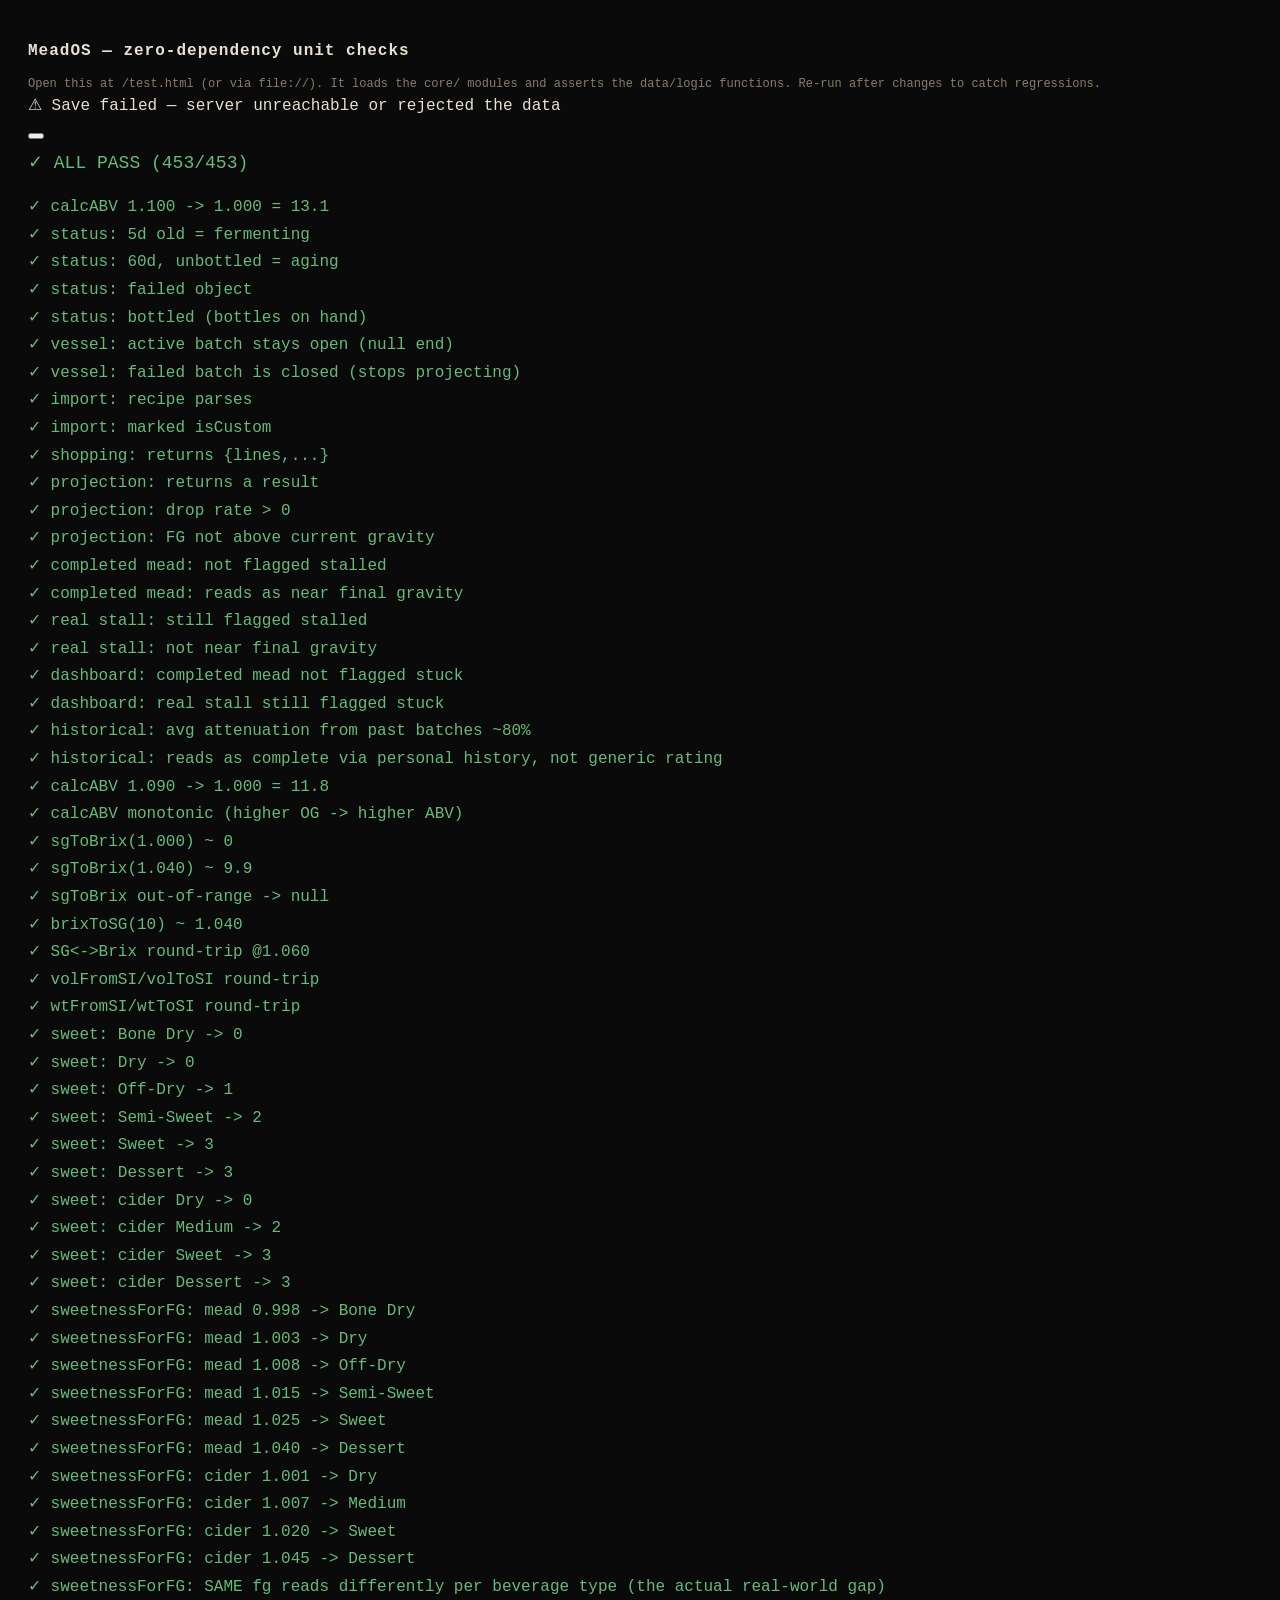
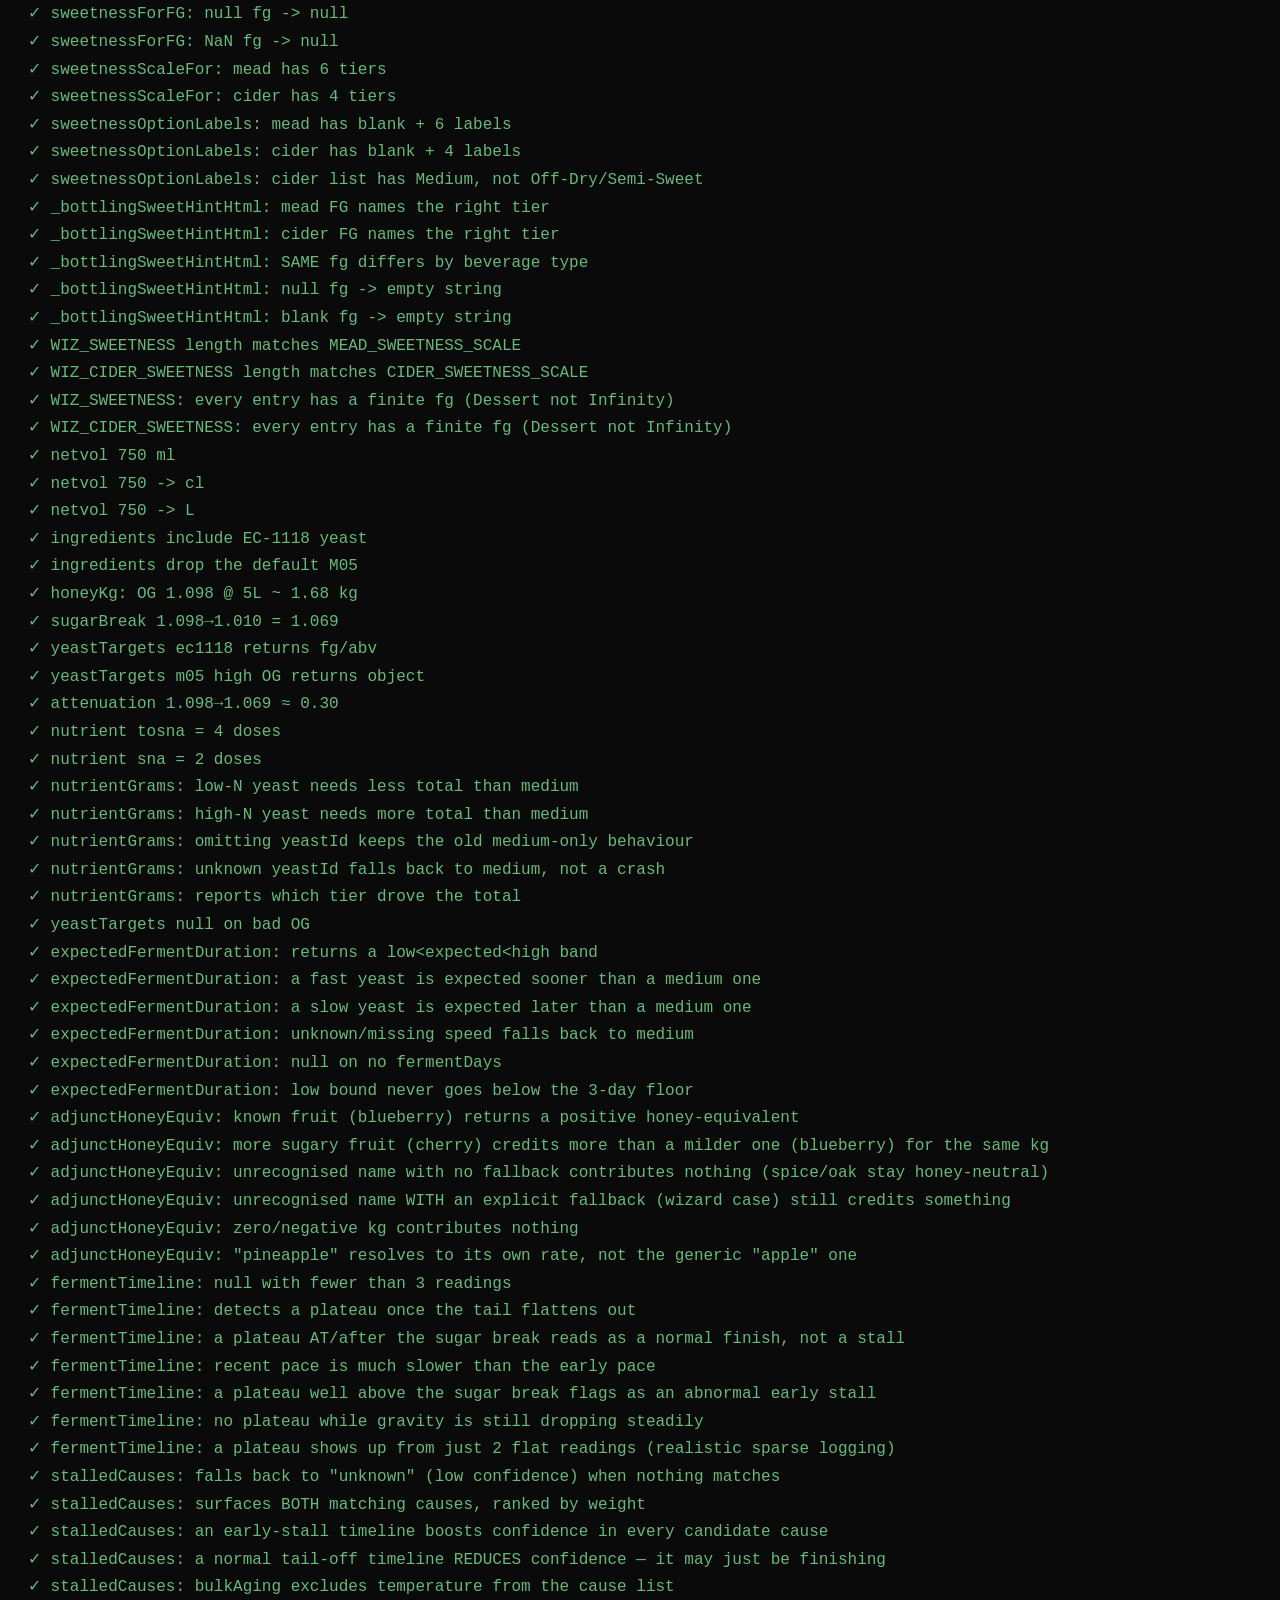
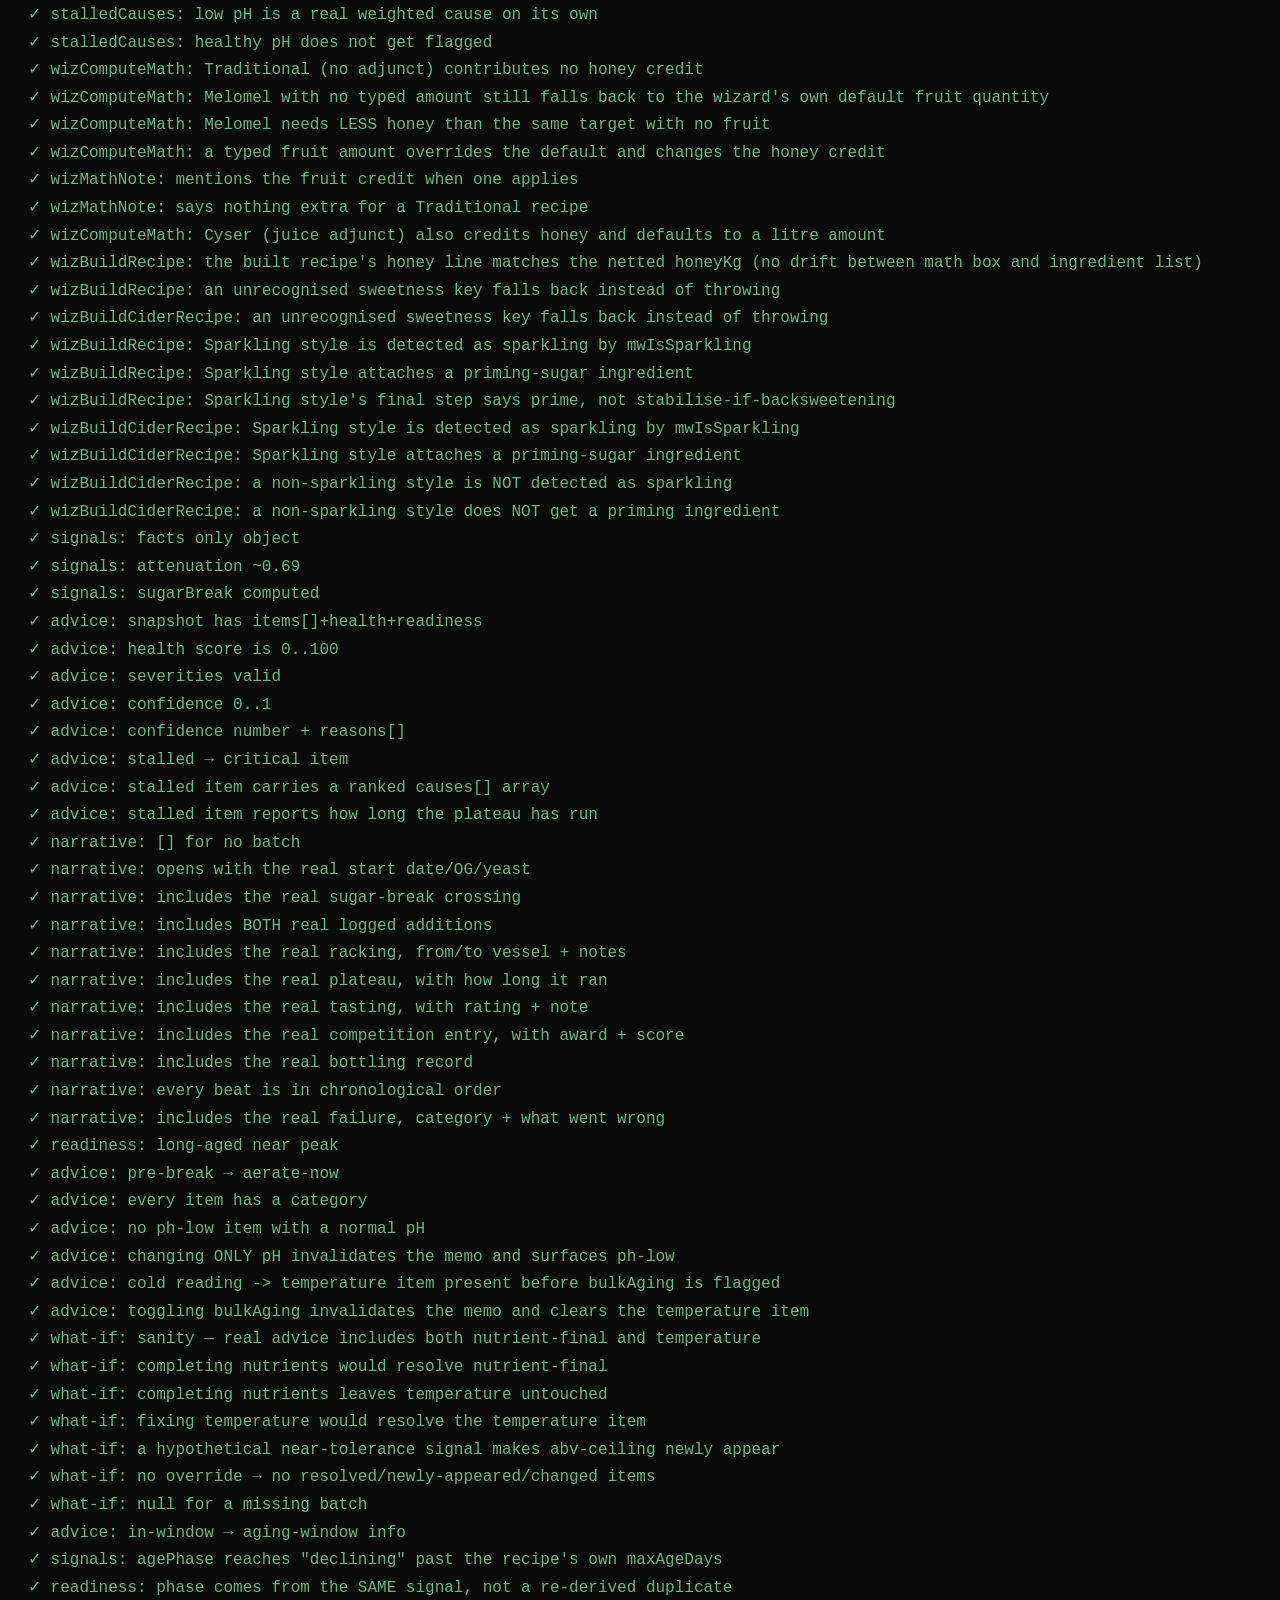
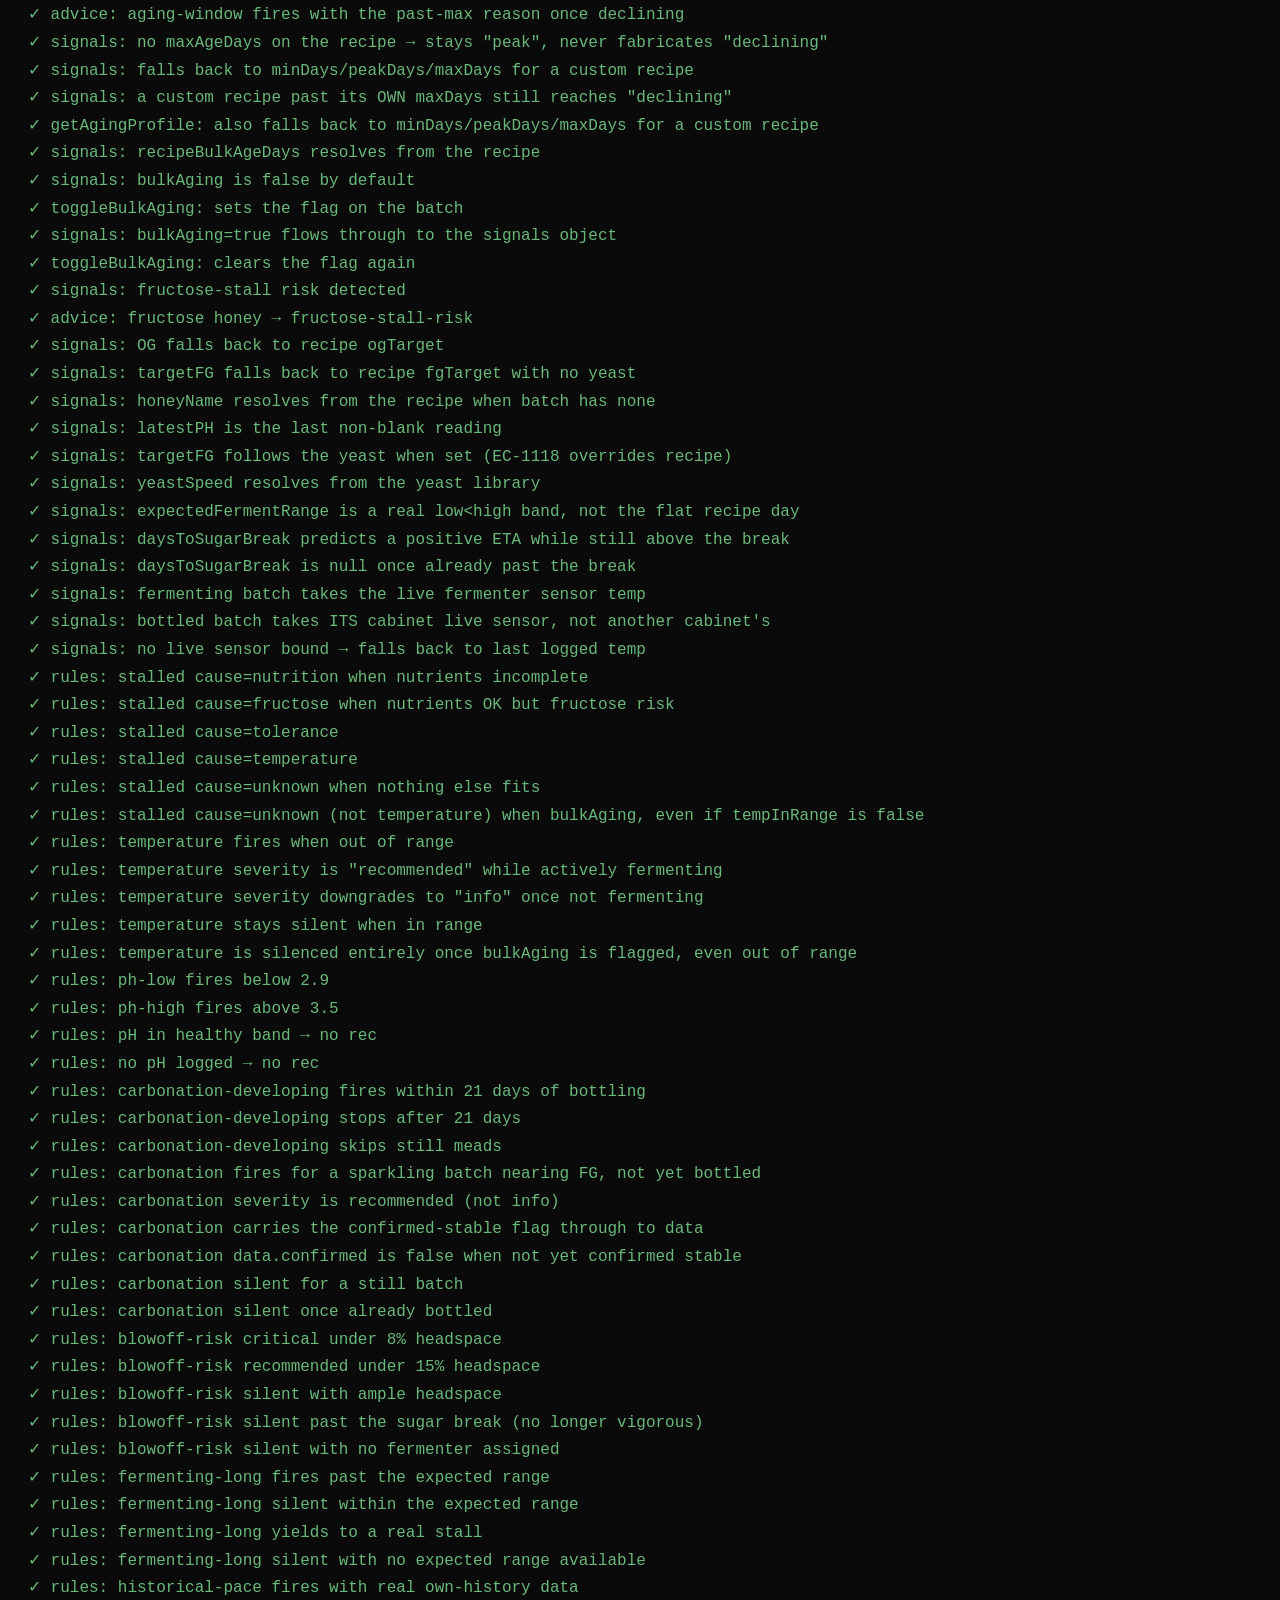
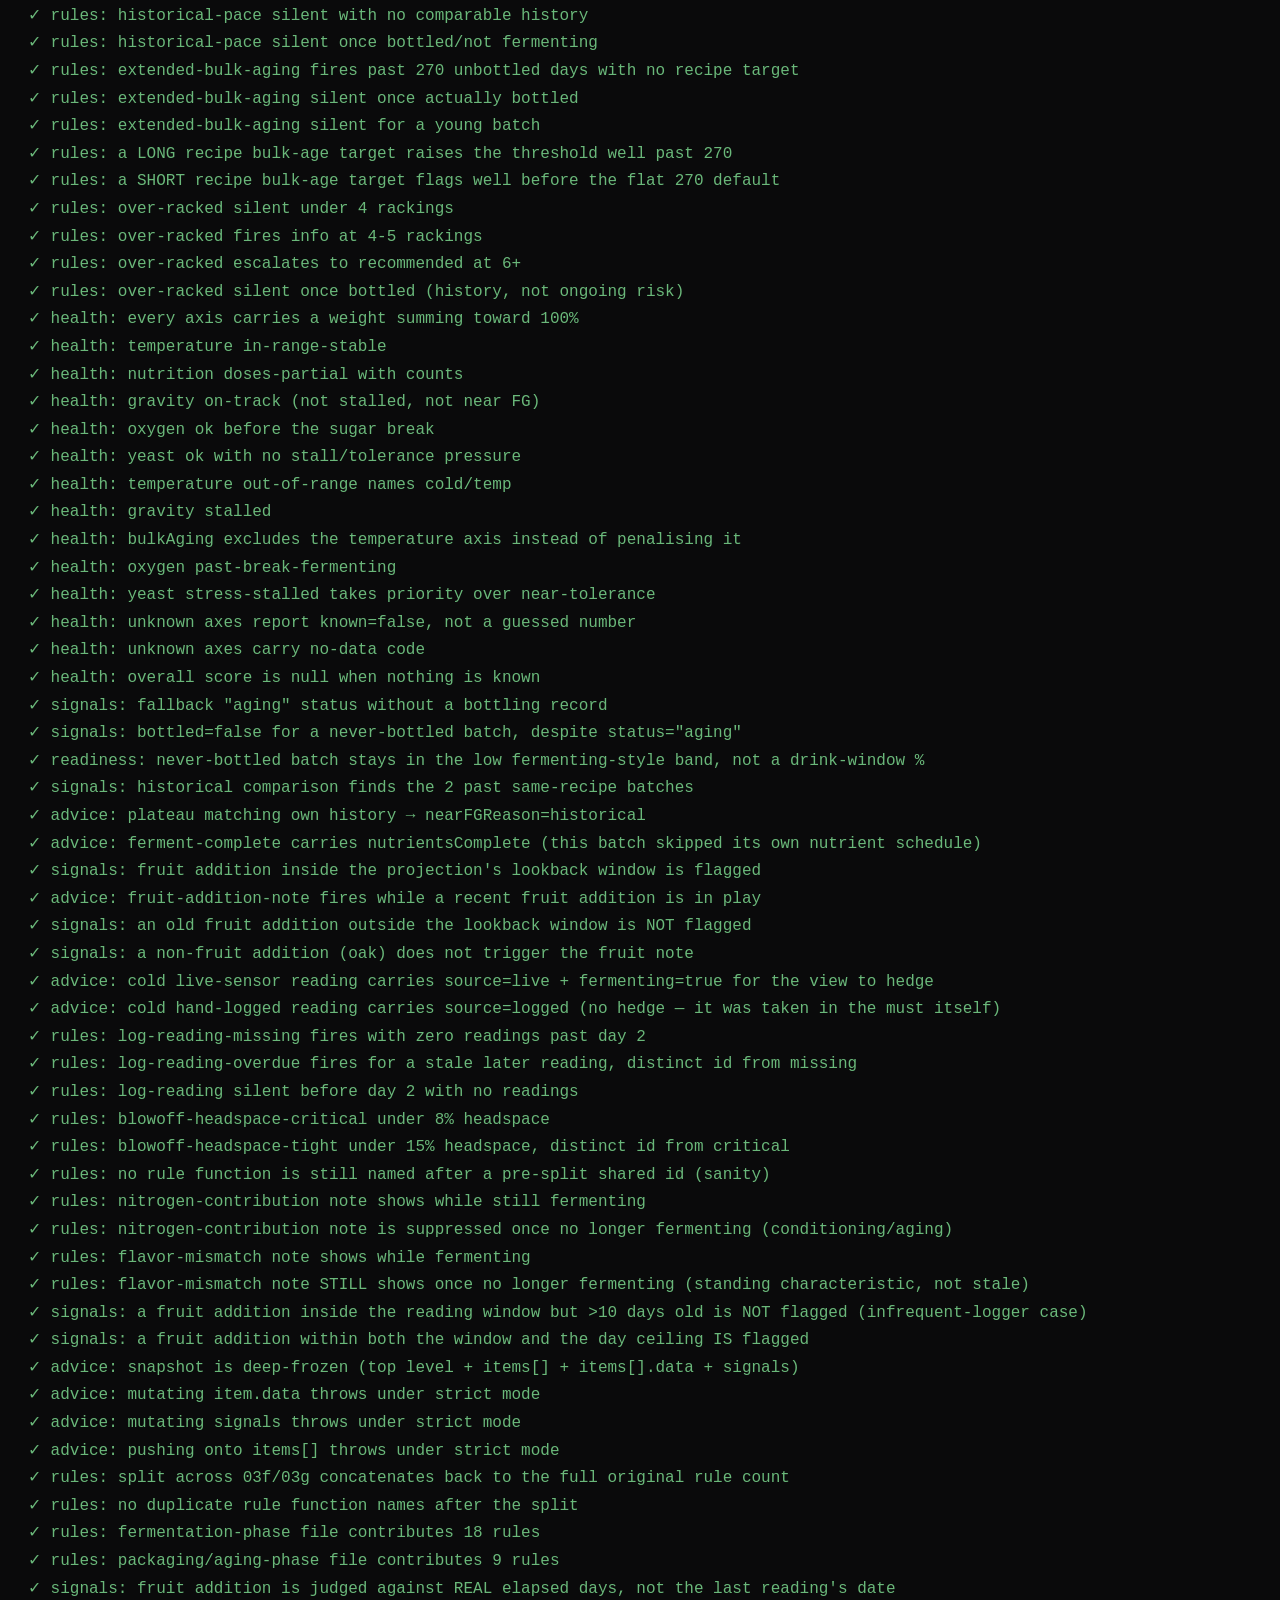
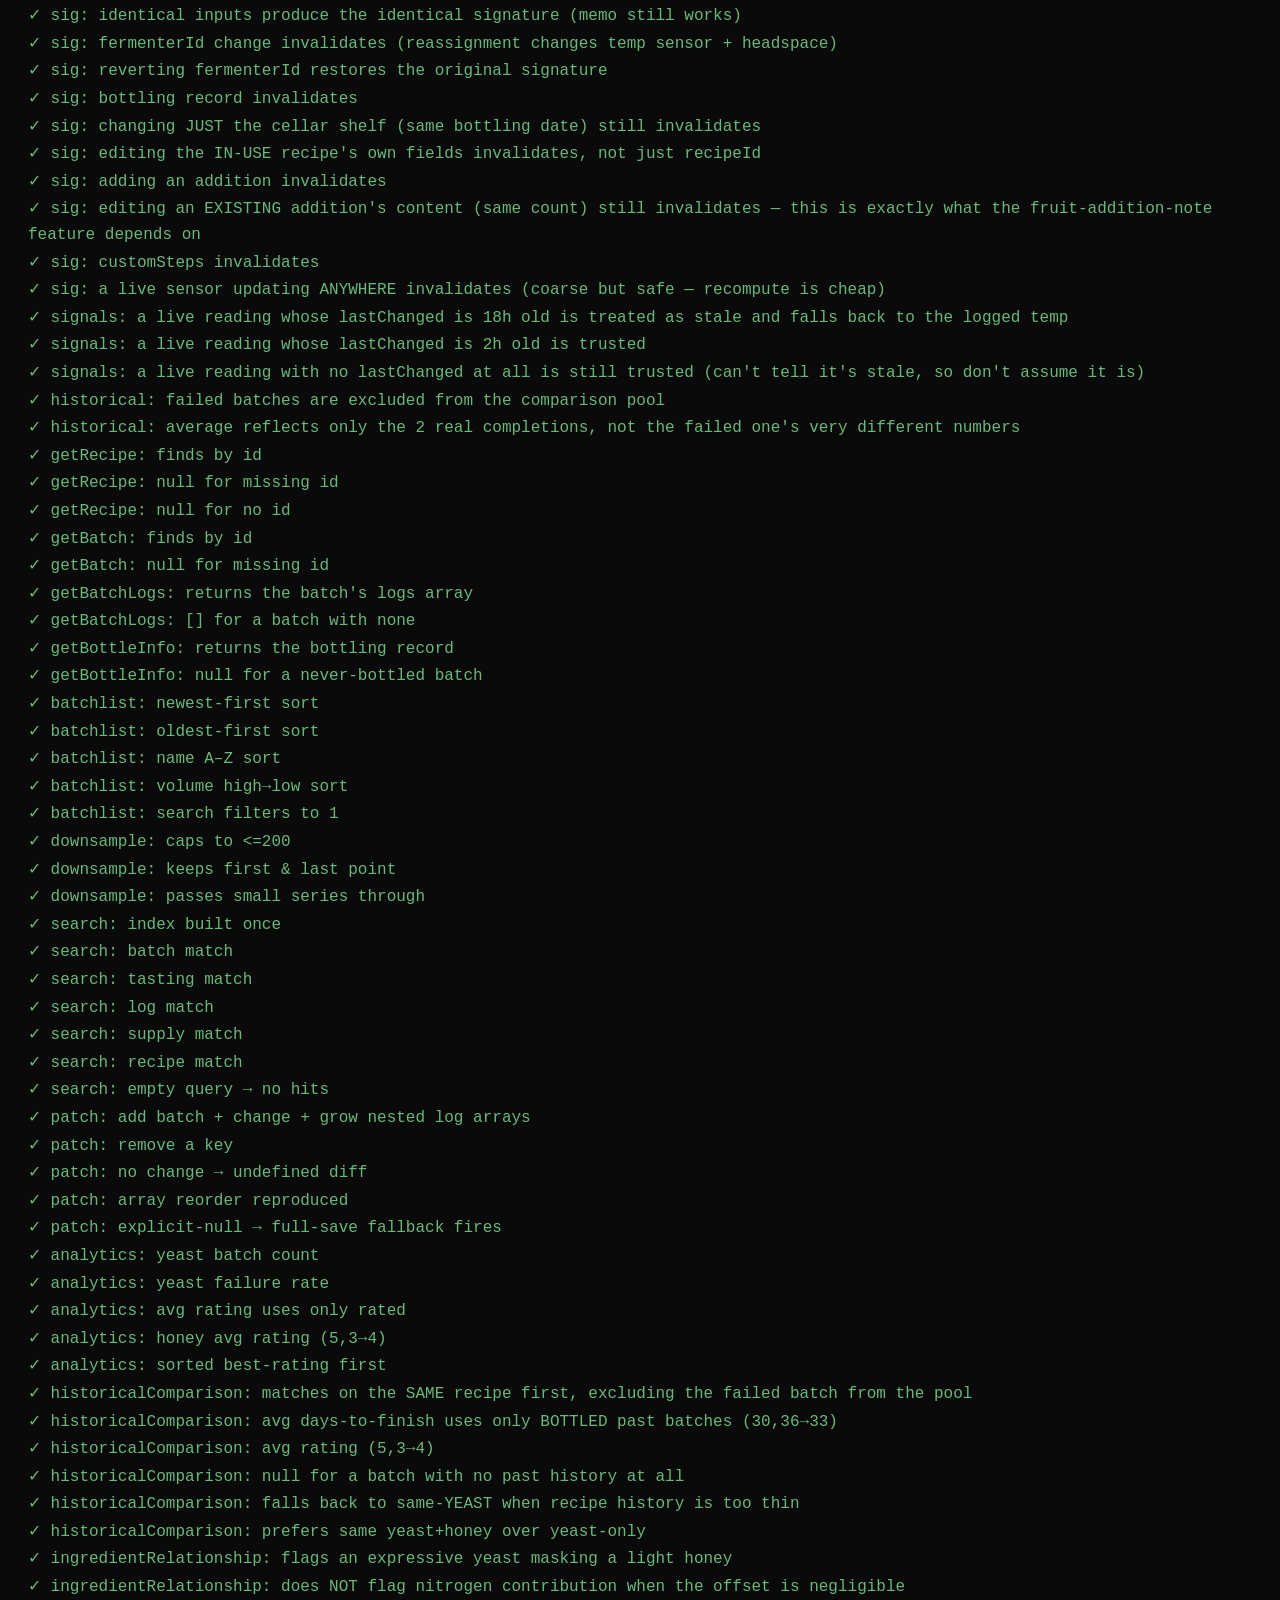
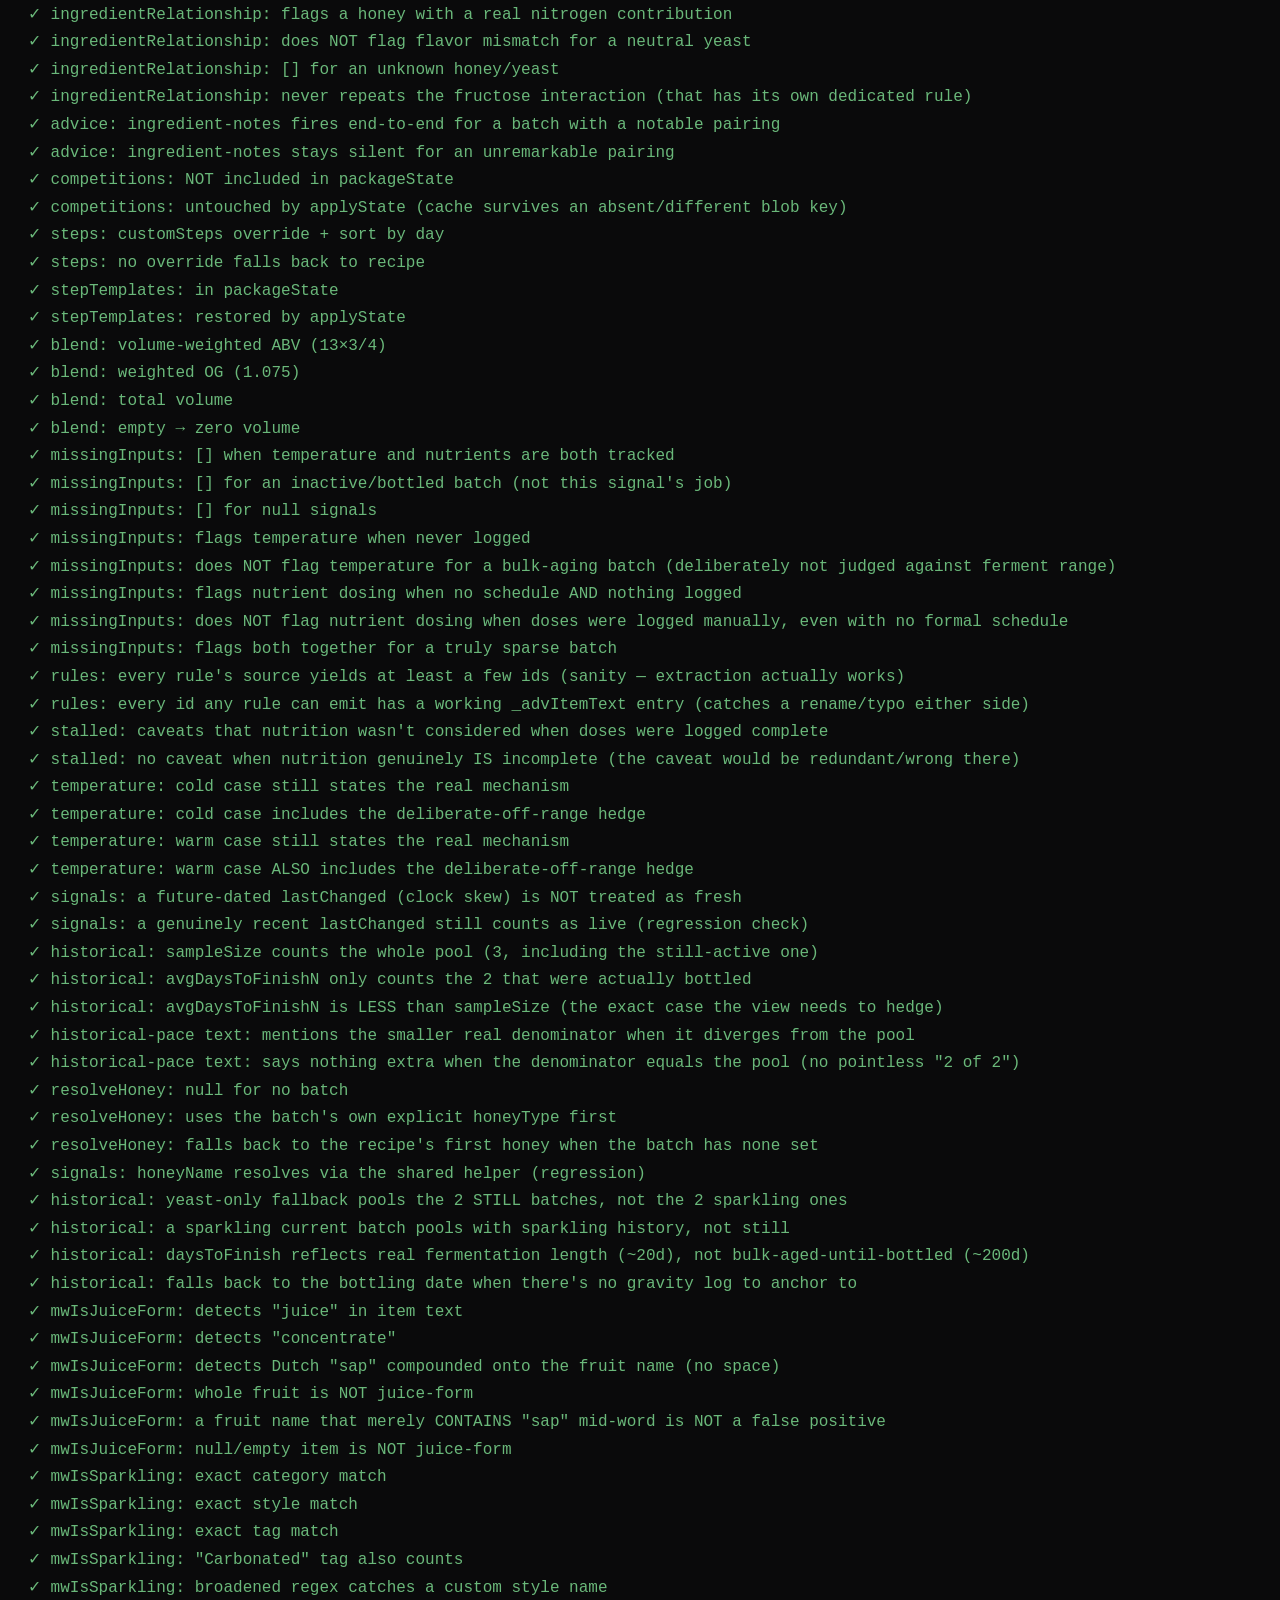
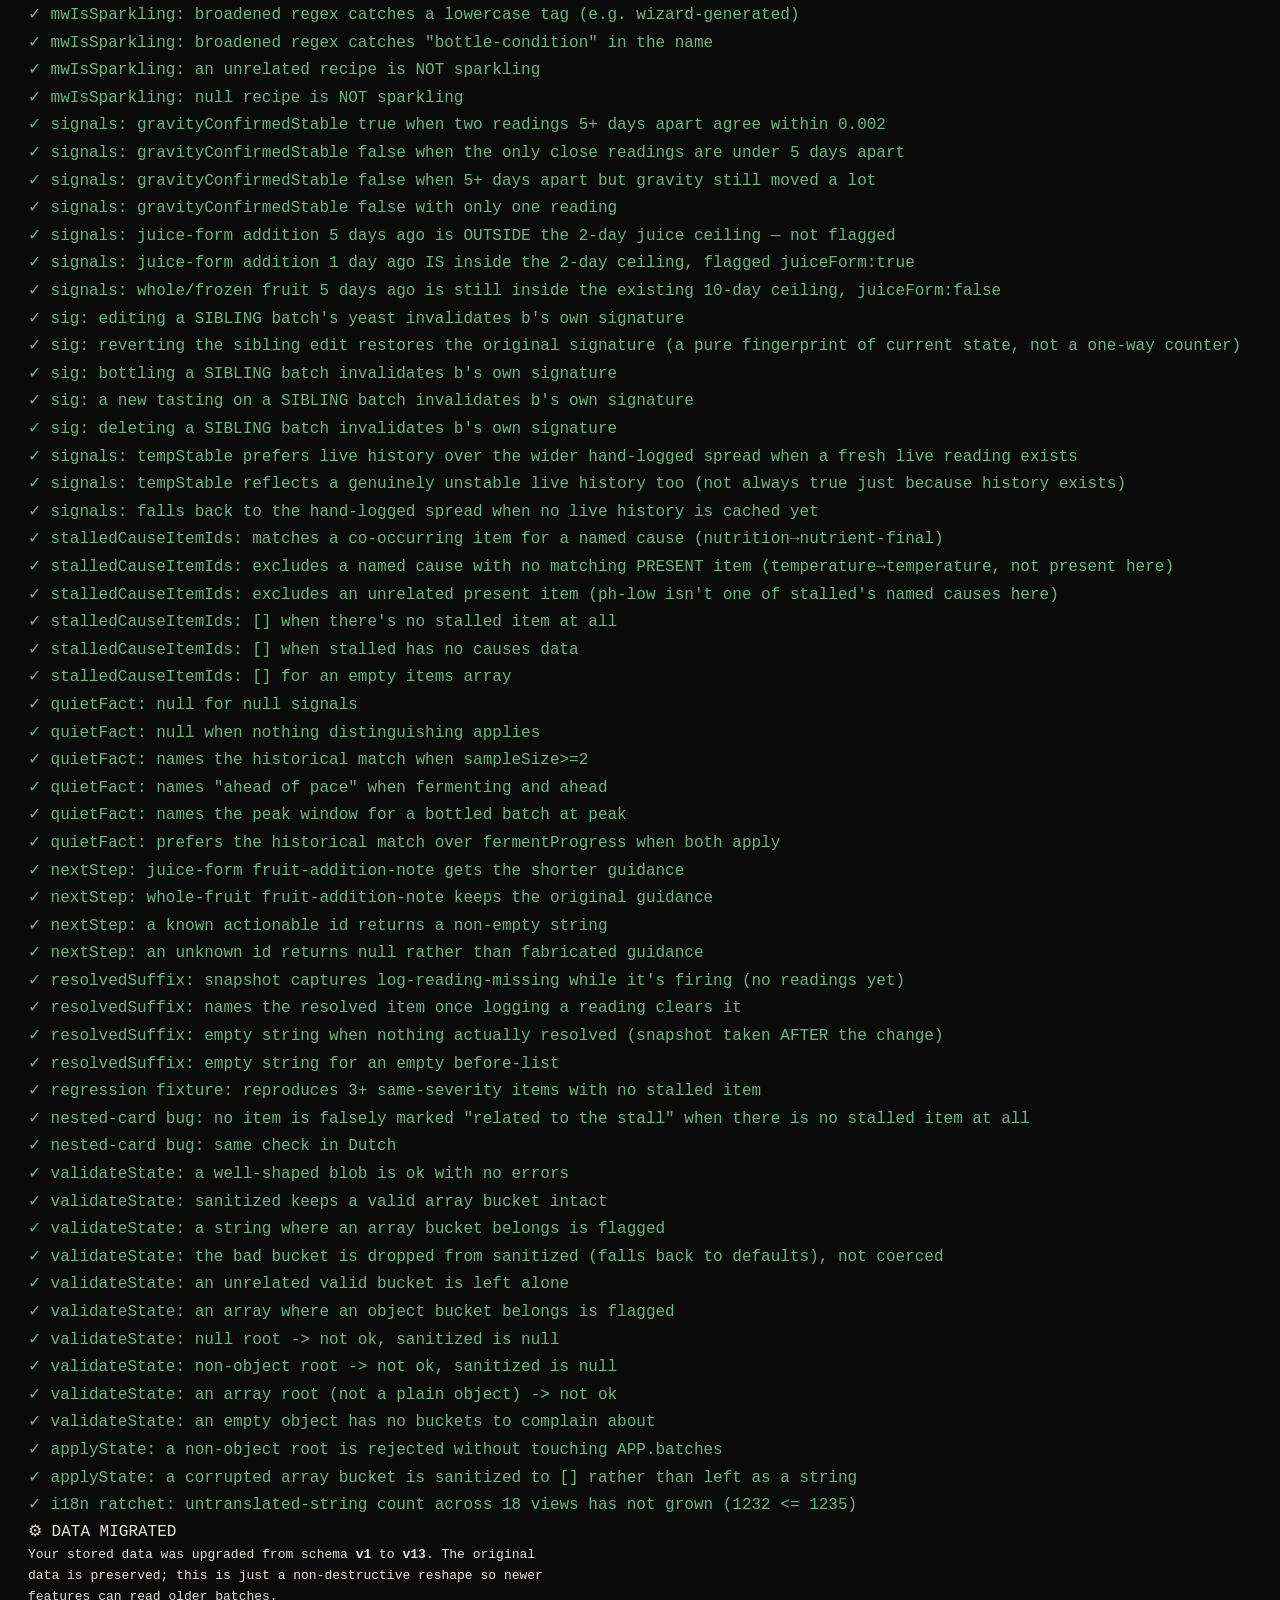
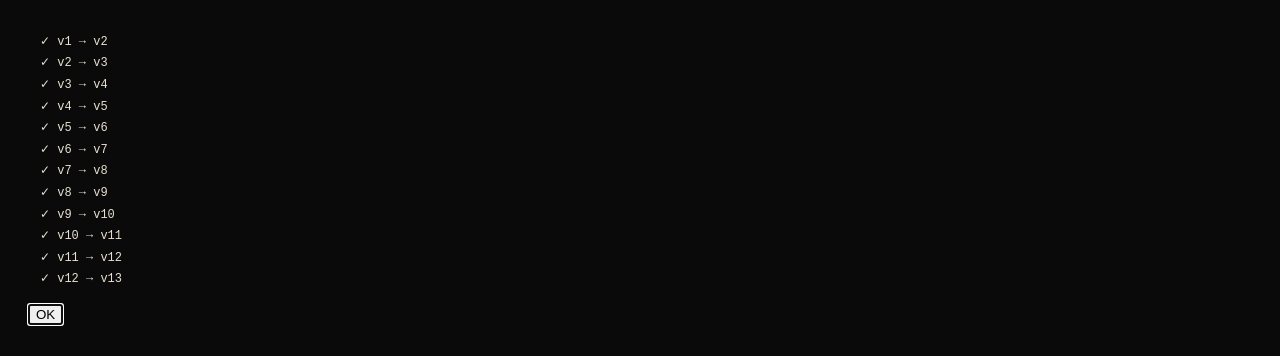
==== commit 30d41def: "2026-07-15: storage refactor, competition entries → own SQLite table Extracted competitions into the" ====
--- a/test.html
+++ b/test.html
@@ -1374,14 +1374,15 @@
     APP.recipes=BUILTIN_RECIPES();APP.batches=[];APP.bottling={};APP.logs={};
   })();
 
-  // competitions: survive the package→apply round-trip (persistence plumbing)
+  // competitions: own table now, NOT the state blob (same as gravity readings)
+  // — packageState must not send it, applyState must not overwrite the
+  // boot-fetched cache with whatever (or nothing) the blob carries.
   (function(){
     APP.competitions={bx:[{id:'c1',competition:'State Fair',category:'M1A',award:'gold',score:38,maxScore:50}]};
     var pkg=packageState();
-    ok('competitions: in packageState', pkg.competitions&&pkg.competitions.bx&&pkg.competitions.bx[0].award==='gold', '');
-    APP.competitions={};
+    ok('competitions: NOT included in packageState', !('competitions' in pkg), JSON.stringify(pkg.competitions));
     applyState({competitions:{by:[{id:'c2',award:'silver'}]},batches:[]});
-    ok('competitions: restored by applyState', APP.competitions.by&&APP.competitions.by[0].award==='silver', '');
+    ok('competitions: untouched by applyState (cache survives an absent/different blob key)', APP.competitions.bx&&APP.competitions.bx[0].award==='gold', JSON.stringify(APP.competitions));
     APP.competitions={};APP.batches=[];
   })();
 
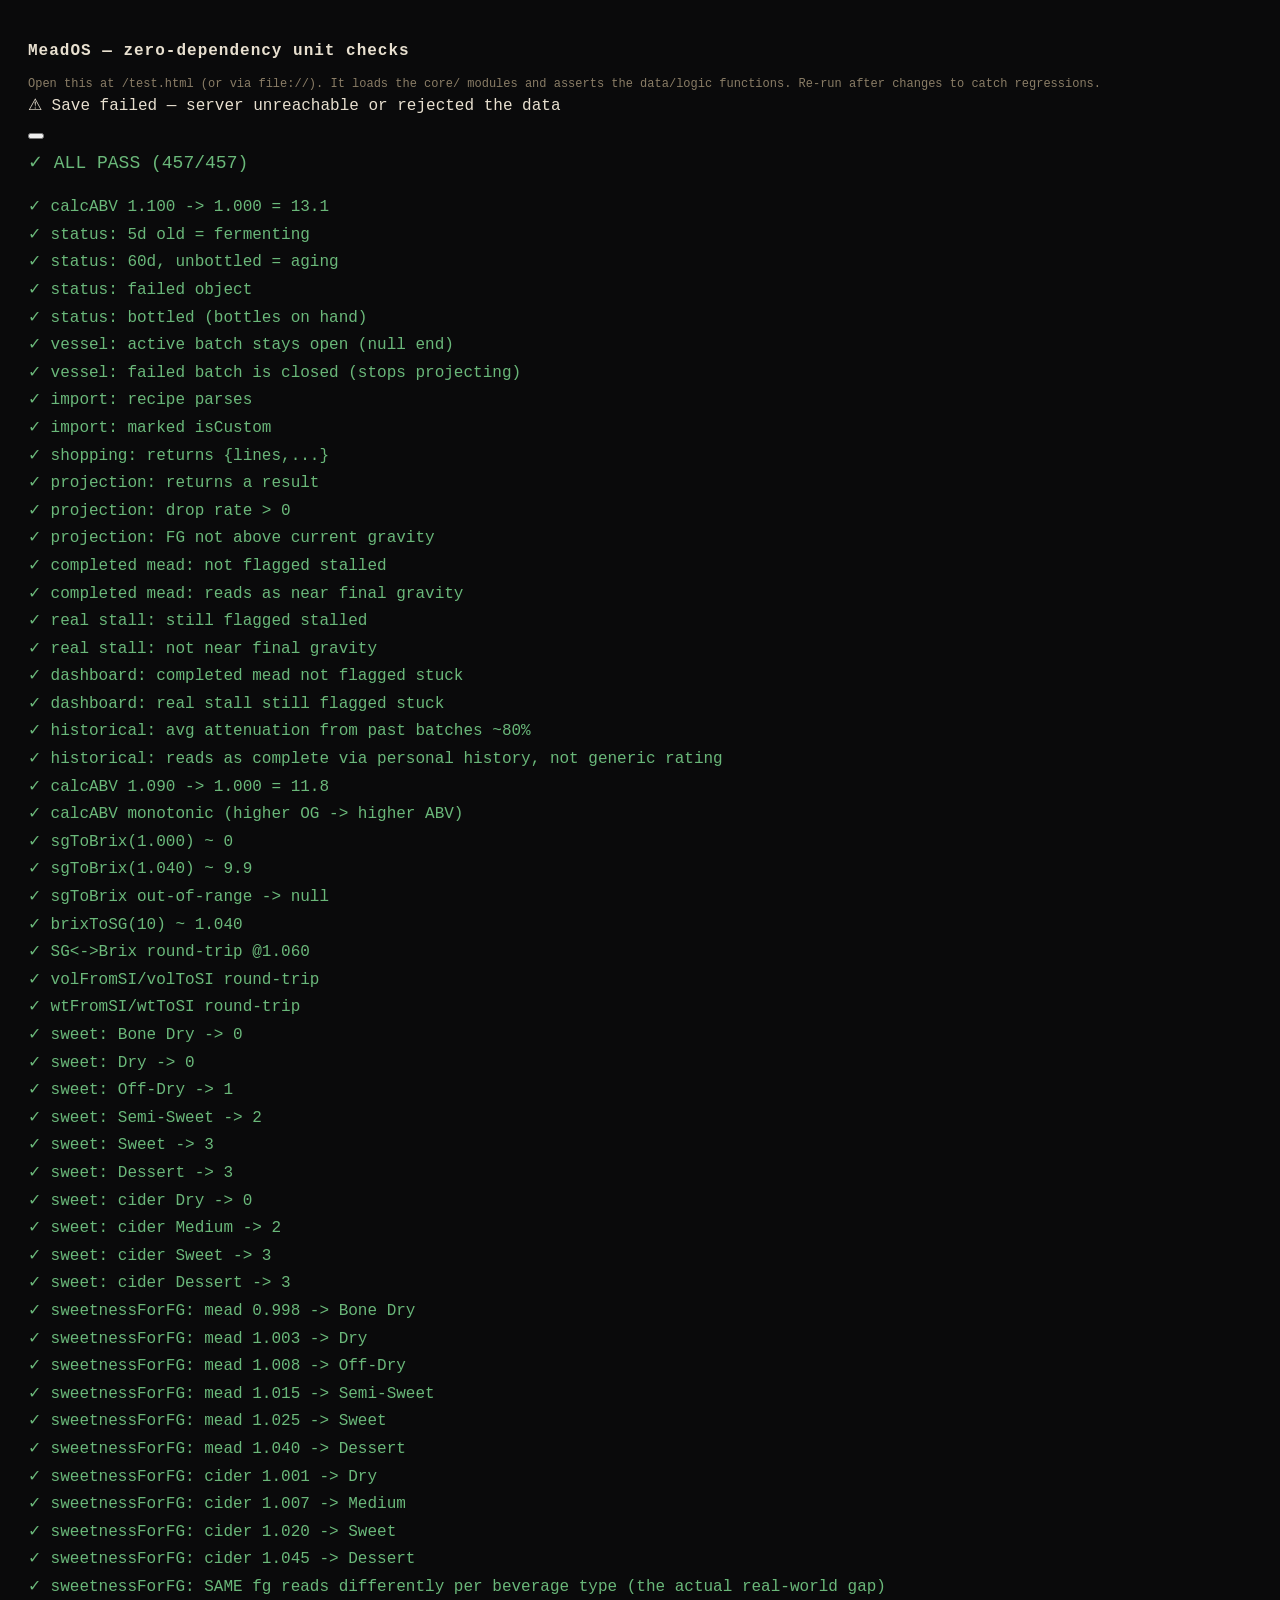
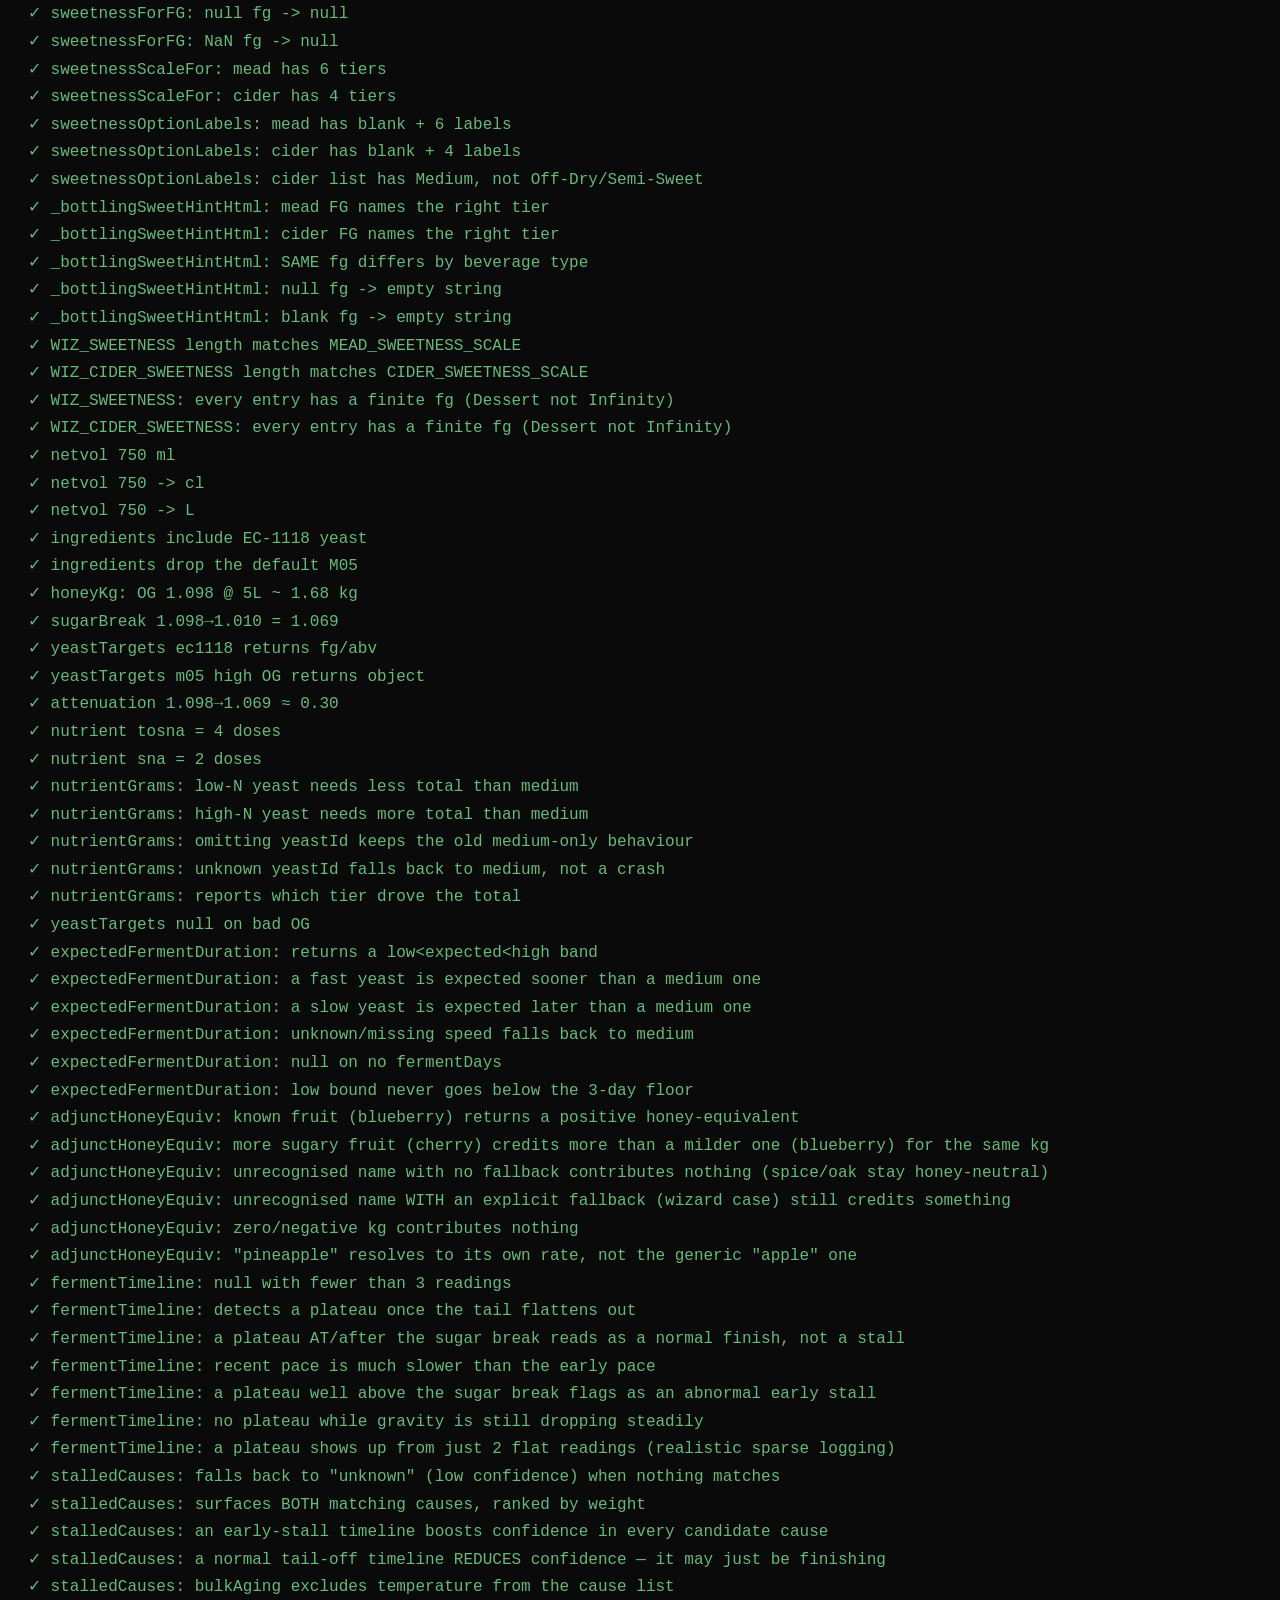
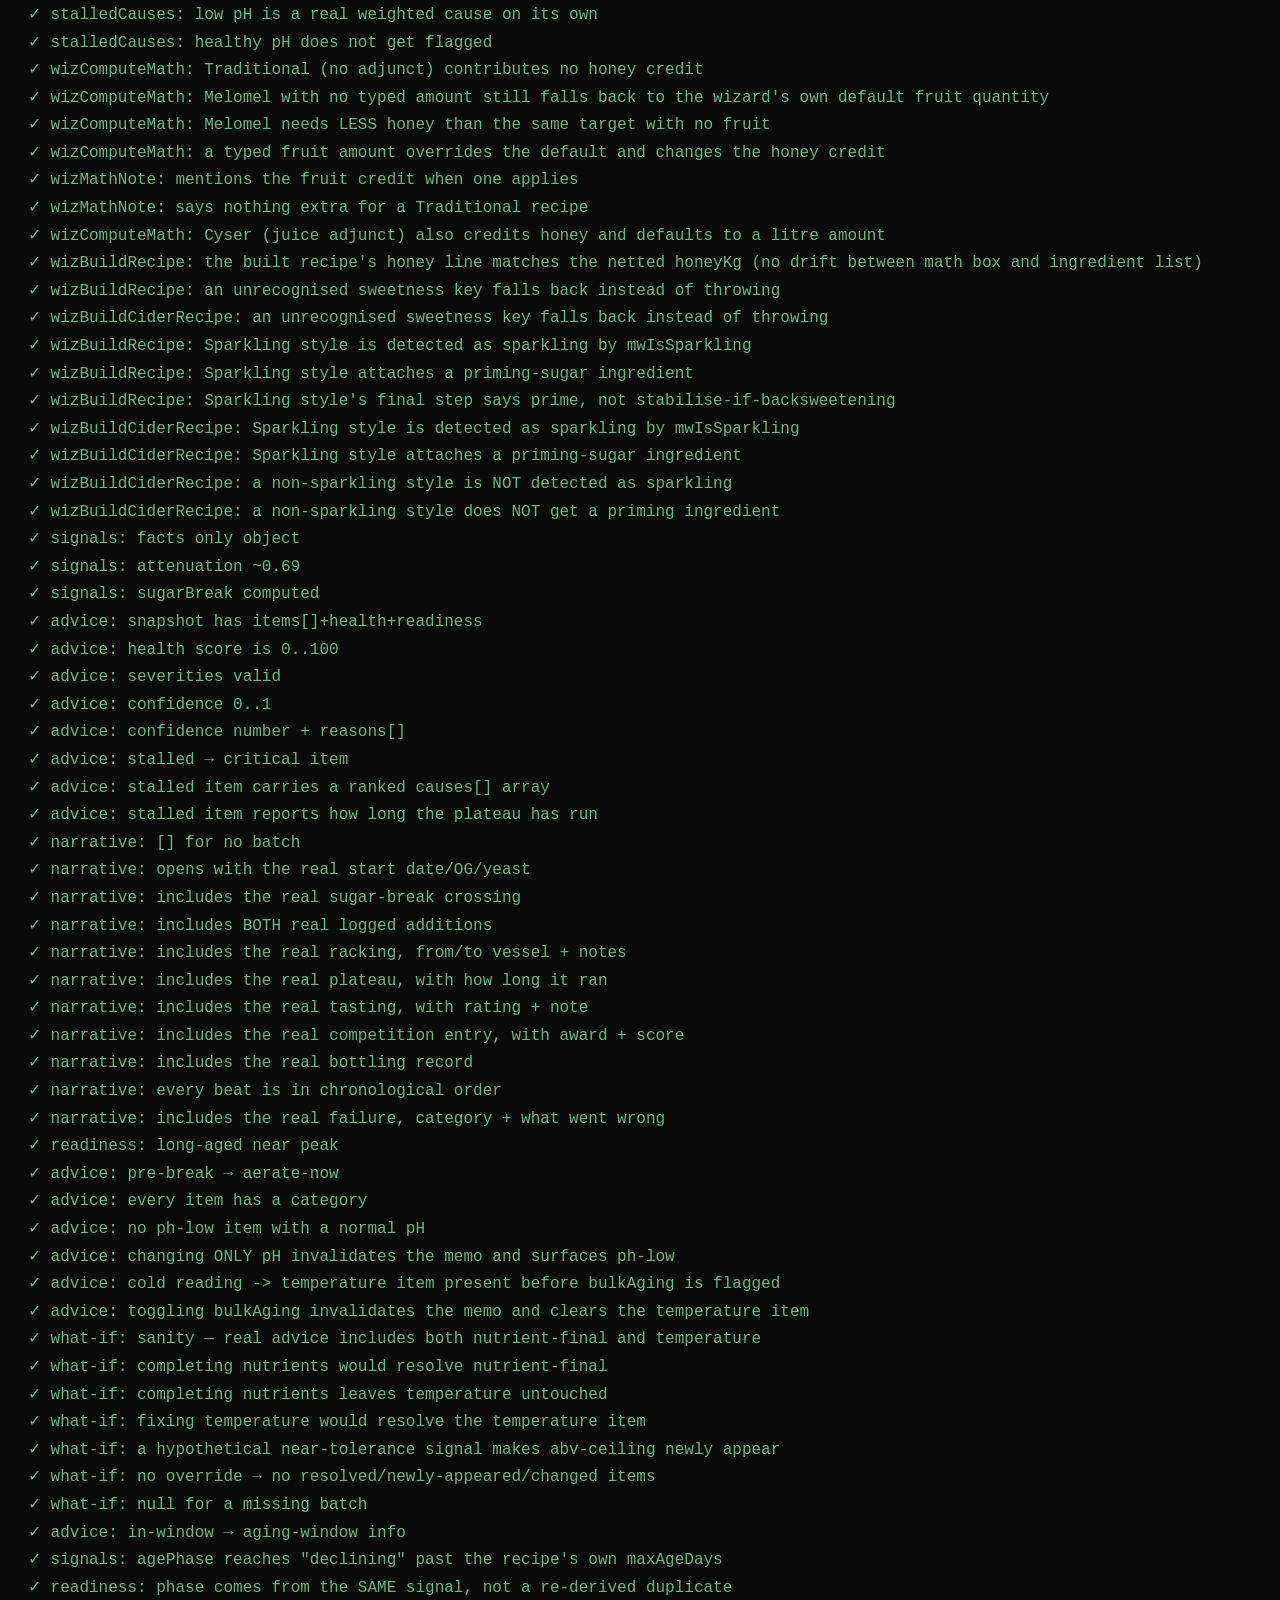
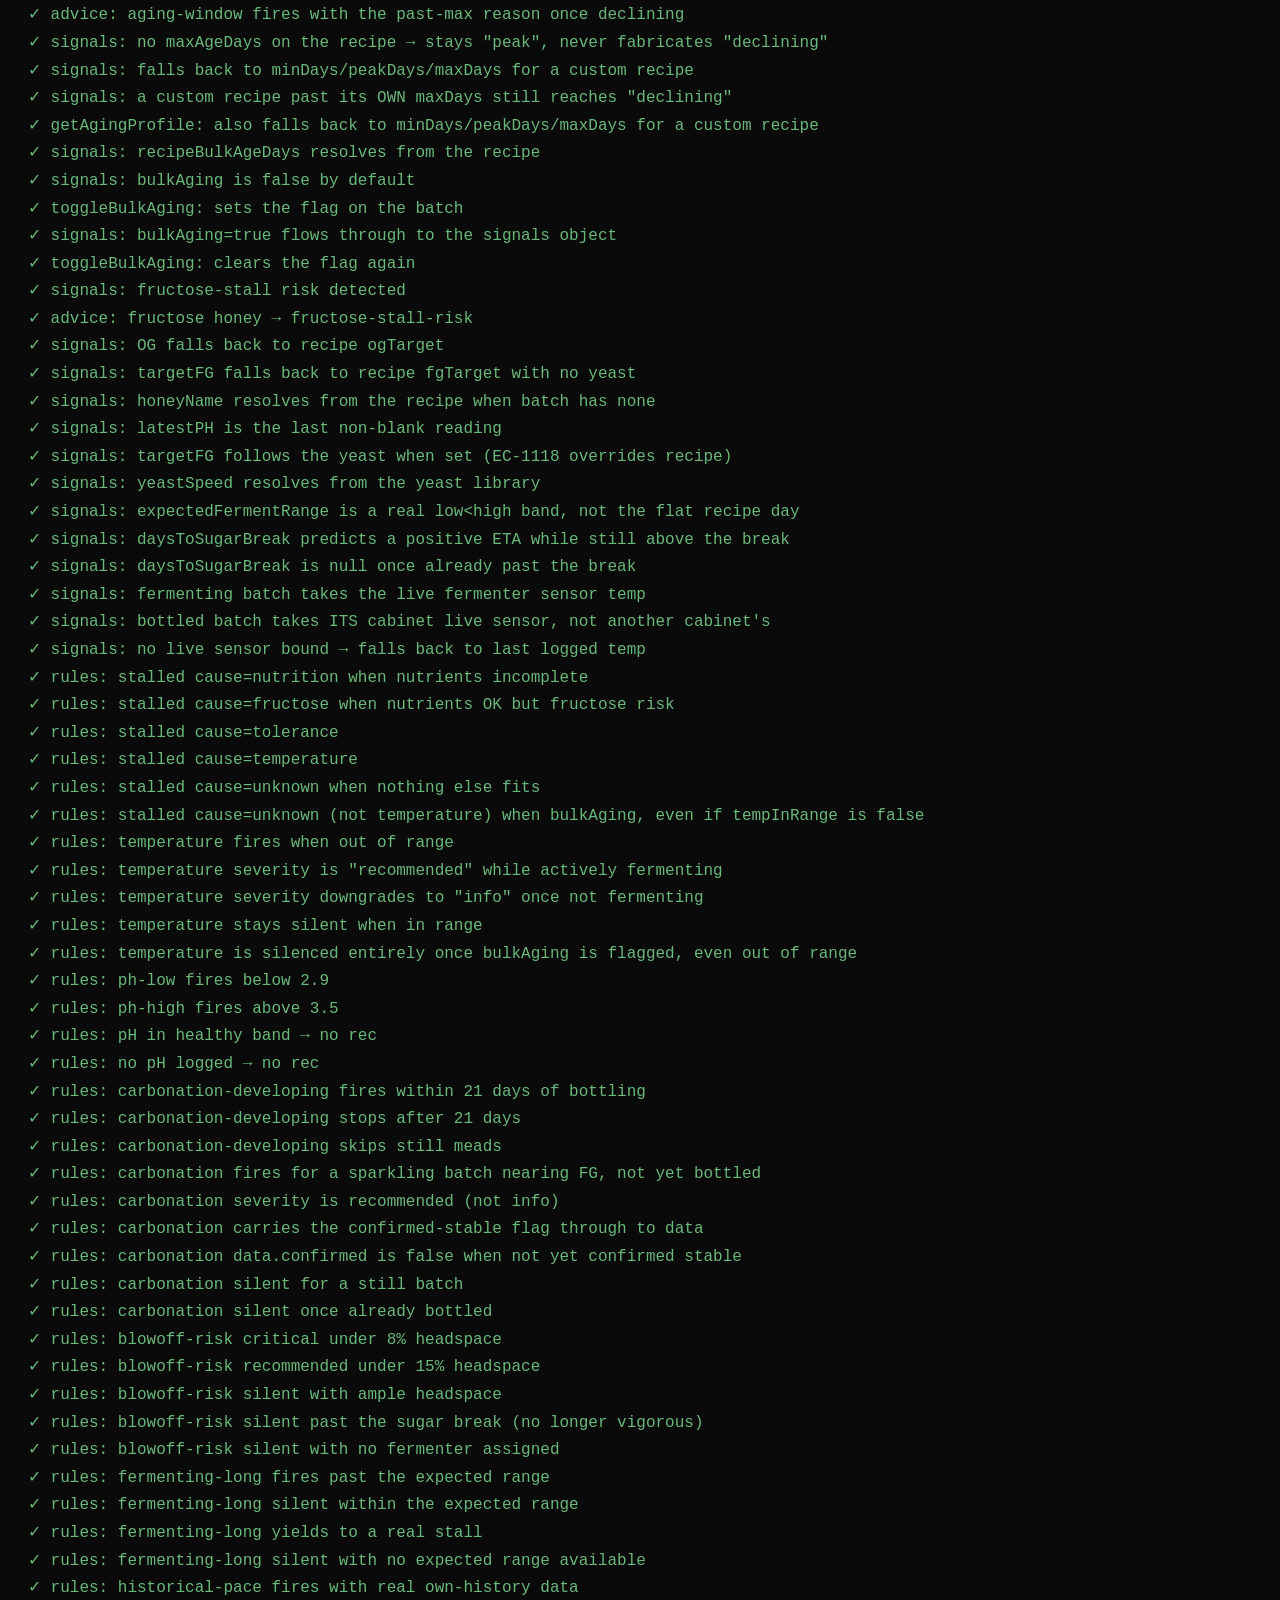
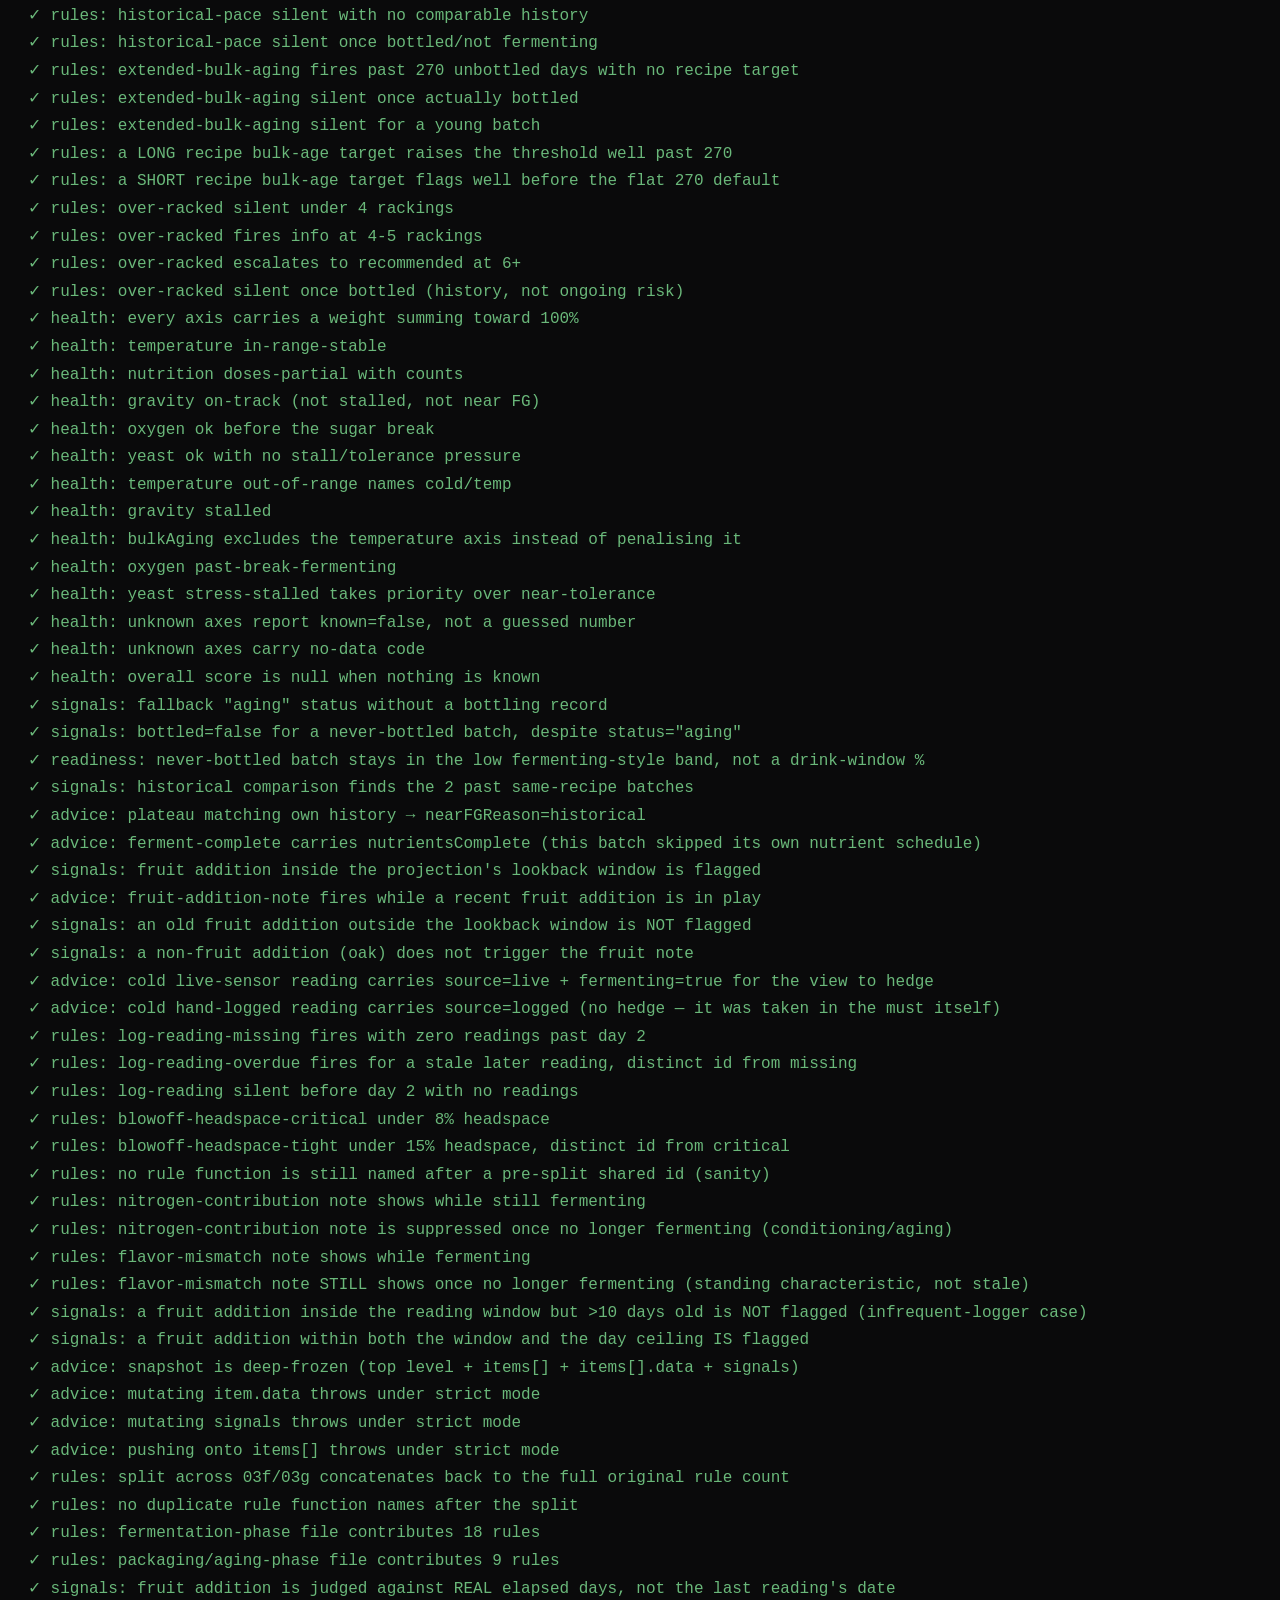
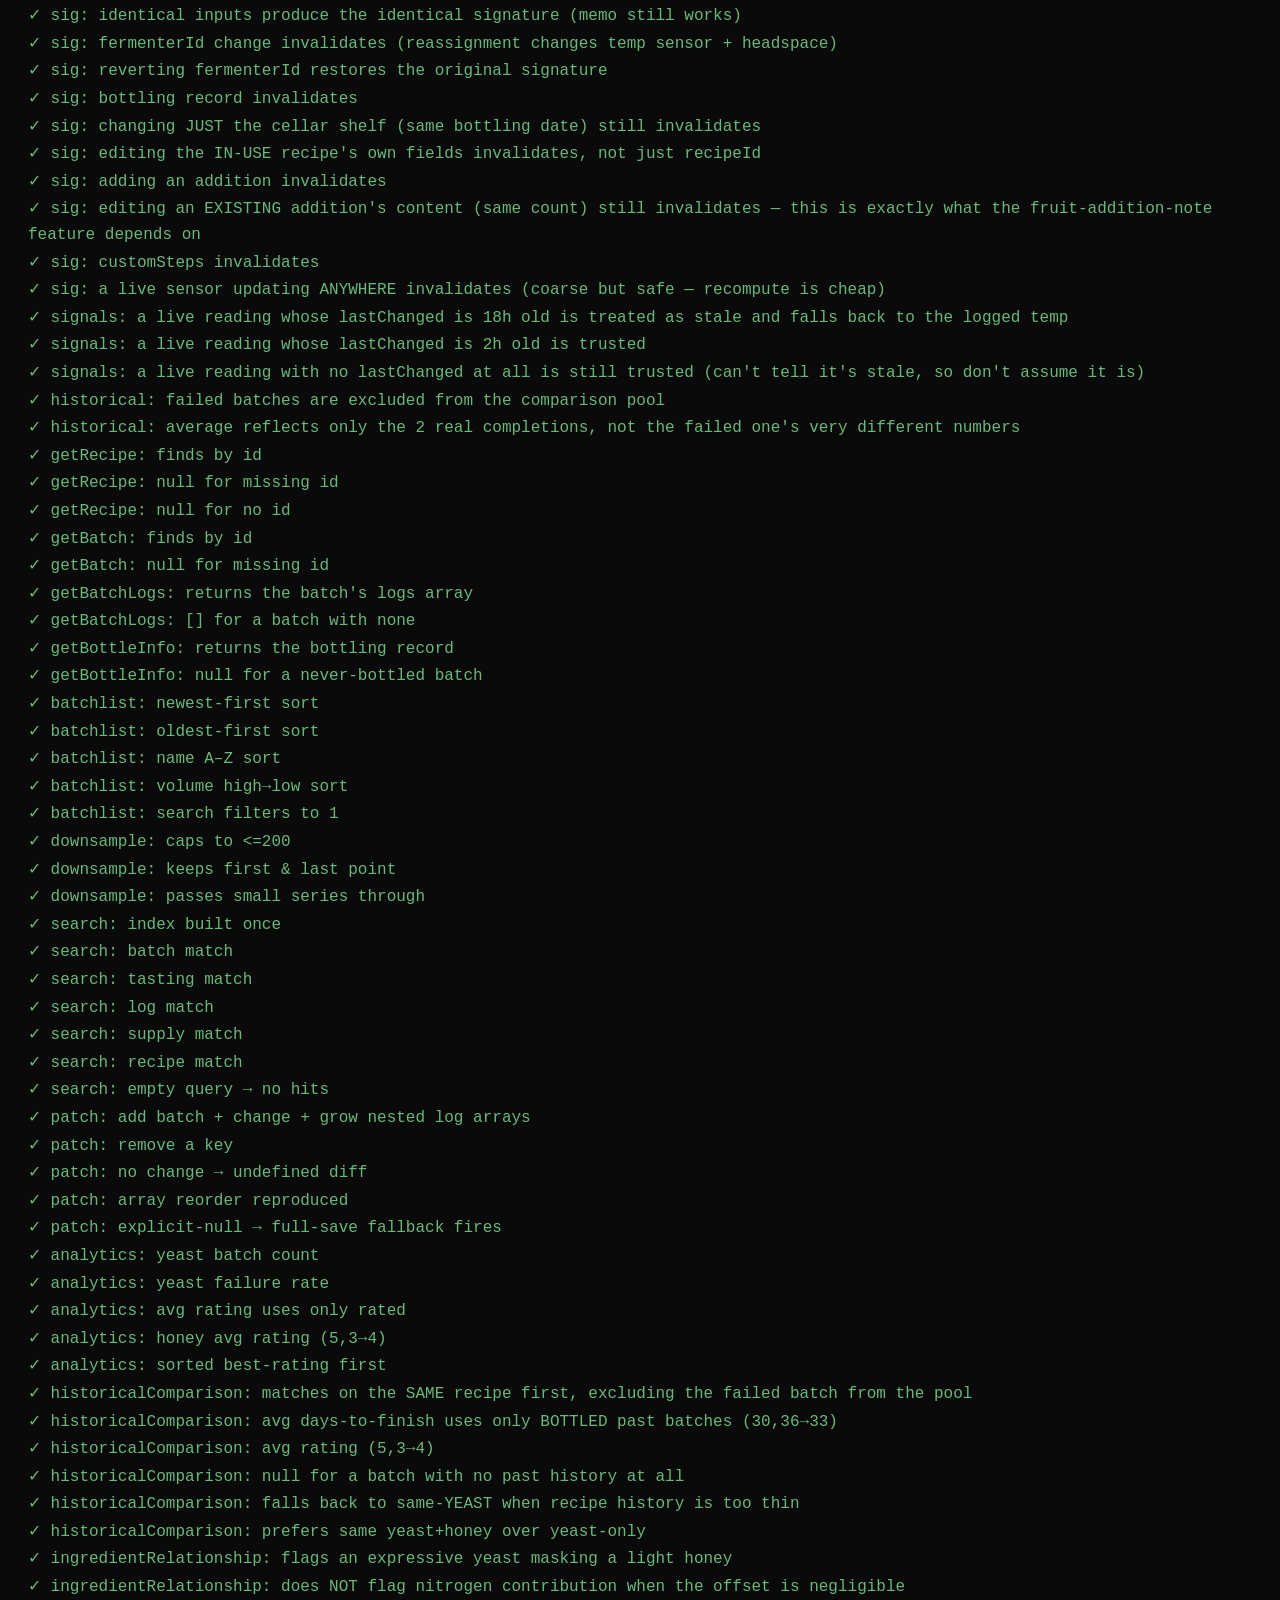
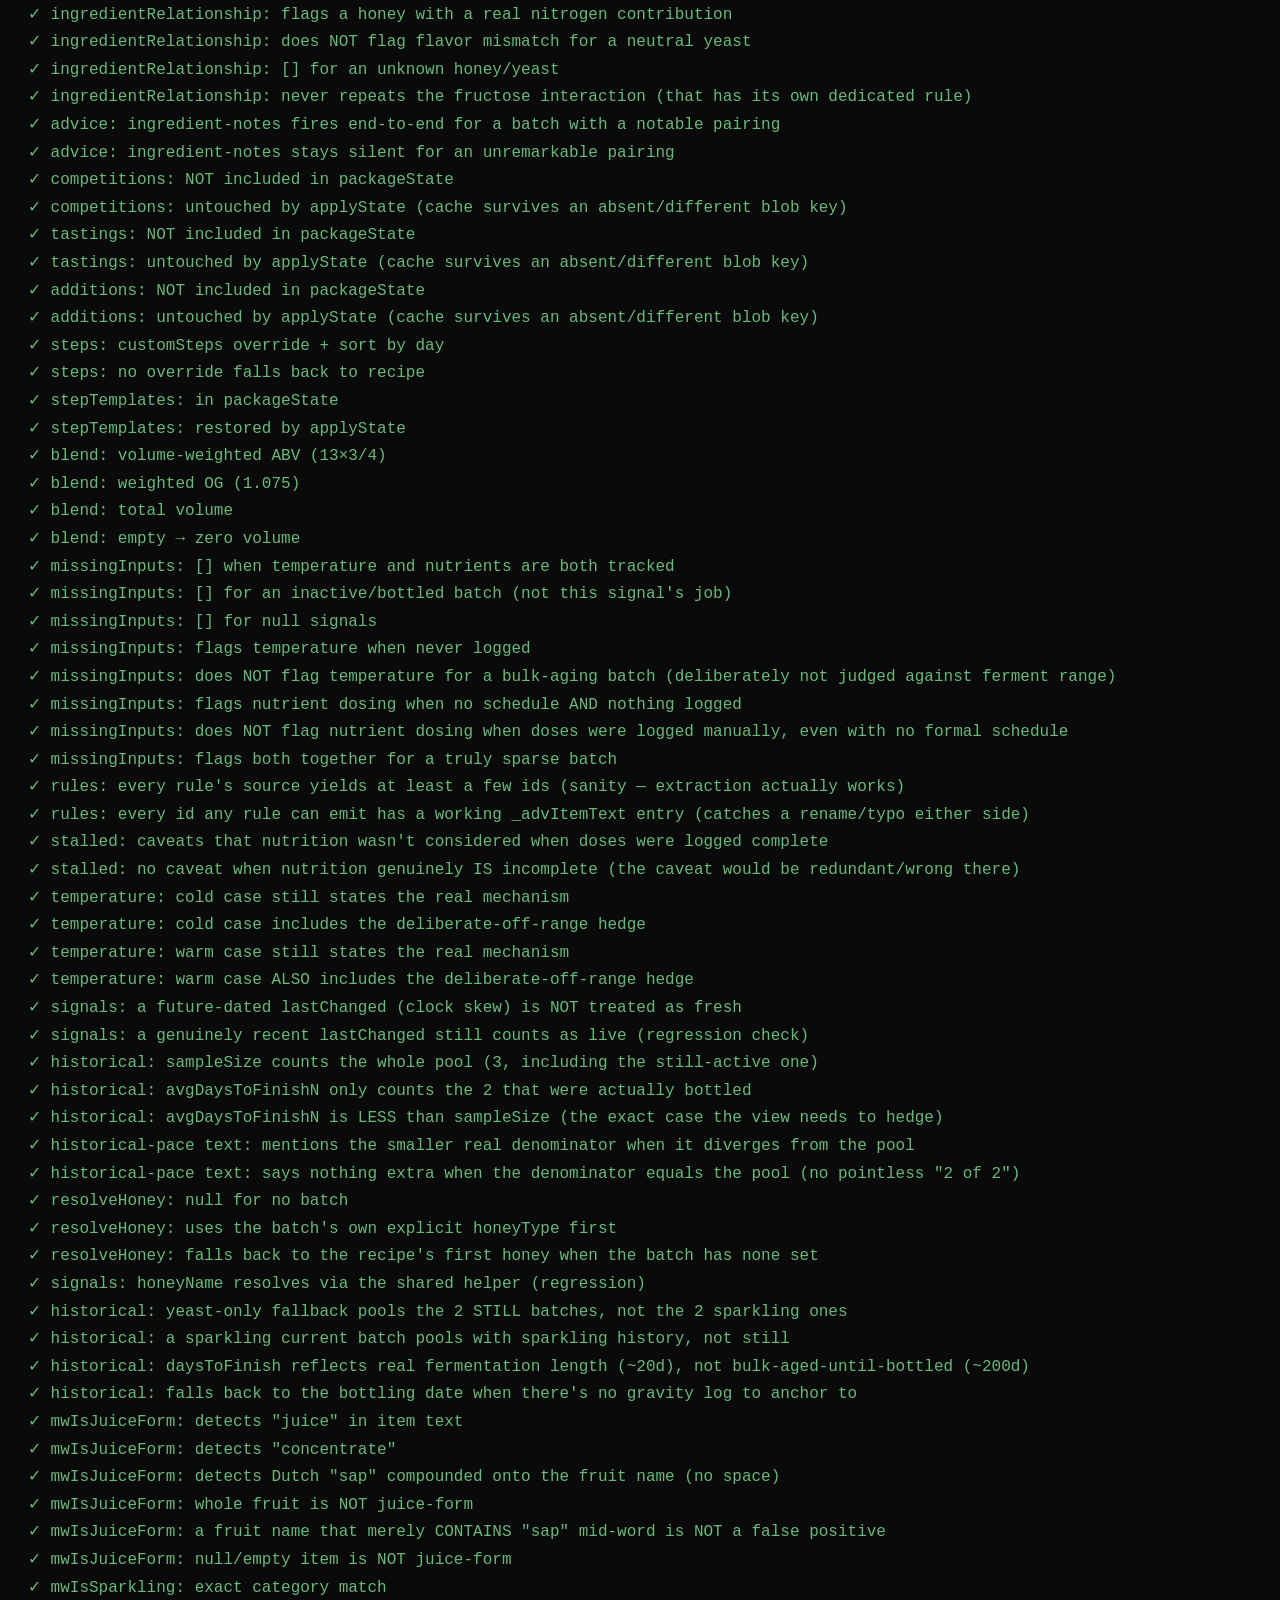
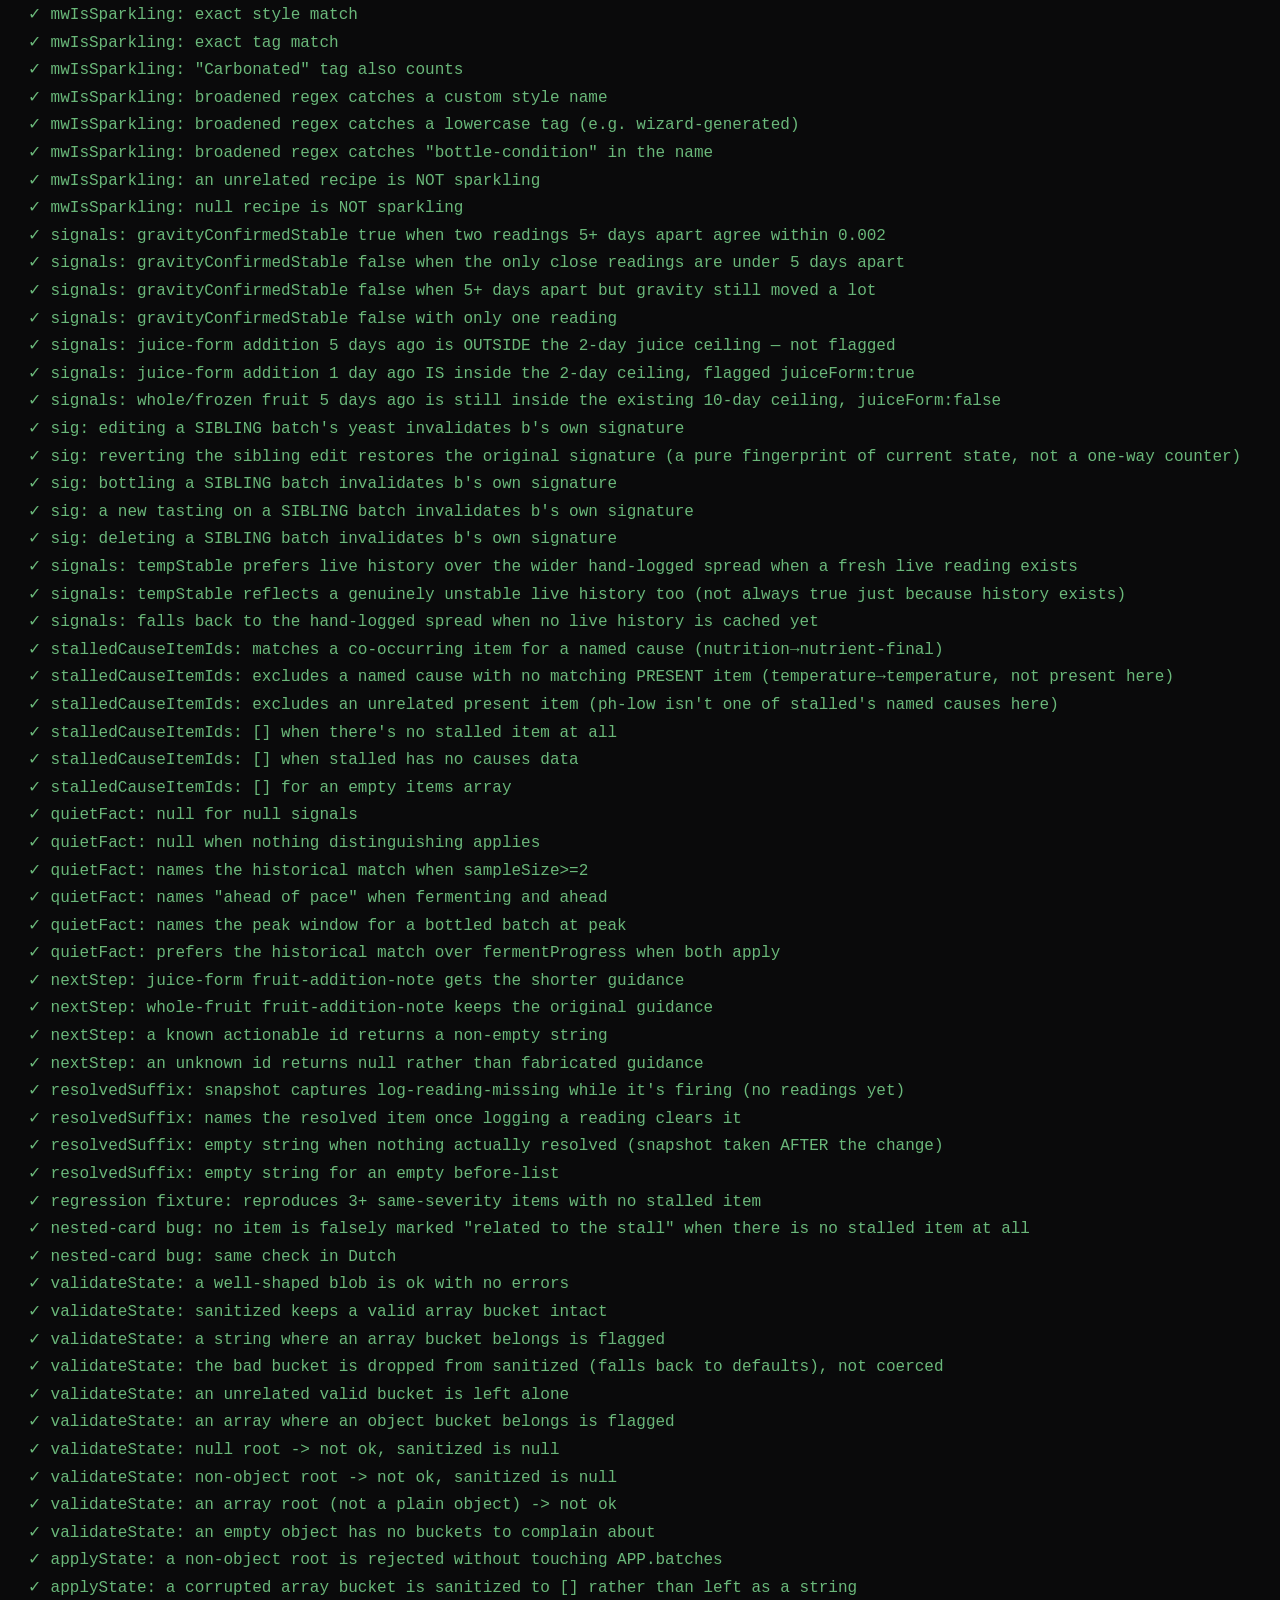
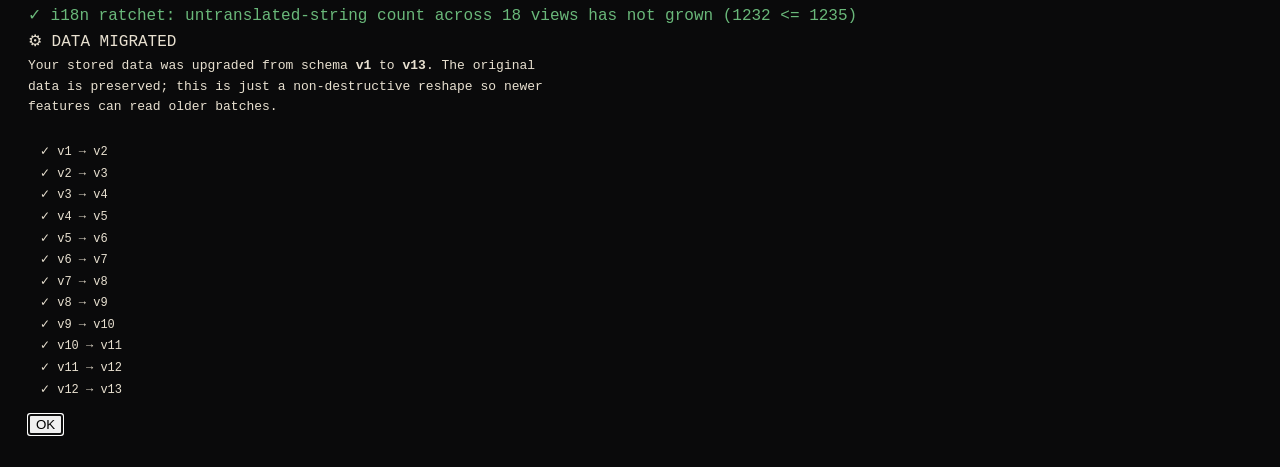
==== commit c4c34d32: "2026-07-16: storage refactor finished — tasting notes + batch additions Extracted the last two blob " ====
--- a/test.html
+++ b/test.html
@@ -1386,6 +1386,26 @@
     APP.competitions={};APP.batches=[];
   })();
 
+  // tastings: own table now too, same contract as competitions/gravity readings.
+  (function(){
+    APP.tastings={tx:[{id:'t1',date:'2026-01-01',rating:4,color:'Deep gold',wheel:{sweetness:3},bjcp:null}]};
+    var pkg=packageState();
+    ok('tastings: NOT included in packageState', !('tastings' in pkg), JSON.stringify(pkg.tastings));
+    applyState({tastings:{ty:[{id:'t2',rating:1}]},batches:[]});
+    ok('tastings: untouched by applyState (cache survives an absent/different blob key)', APP.tastings.tx&&APP.tastings.tx[0].rating===4, JSON.stringify(APP.tastings));
+    APP.tastings={};APP.batches=[];
+  })();
+
+  // additions: own table too, same contract as the other three extracted buckets.
+  (function(){
+    APP.additions={ax:[{id:'a1',date:'2026-01-01',type:'fining',item:'Bentonite',removedDate:''}]};
+    var pkg=packageState();
+    ok('additions: NOT included in packageState', !('additions' in pkg), JSON.stringify(pkg.additions));
+    applyState({additions:{ay:[{id:'a2',item:'Oak cubes'}]},batches:[]});
+    ok('additions: untouched by applyState (cache survives an absent/different blob key)', APP.additions.ax&&APP.additions.ax[0].item==='Bentonite', JSON.stringify(APP.additions));
+    APP.additions={};APP.batches=[];
+  })();
+
   // custom step schedules: per-batch override + template persistence
   (function(){
     APP.recipes=[{id:'rA',steps:[{day:0,title:'Brew',desc:'x'},{day:14,title:'Rack',desc:'y'}]}];
